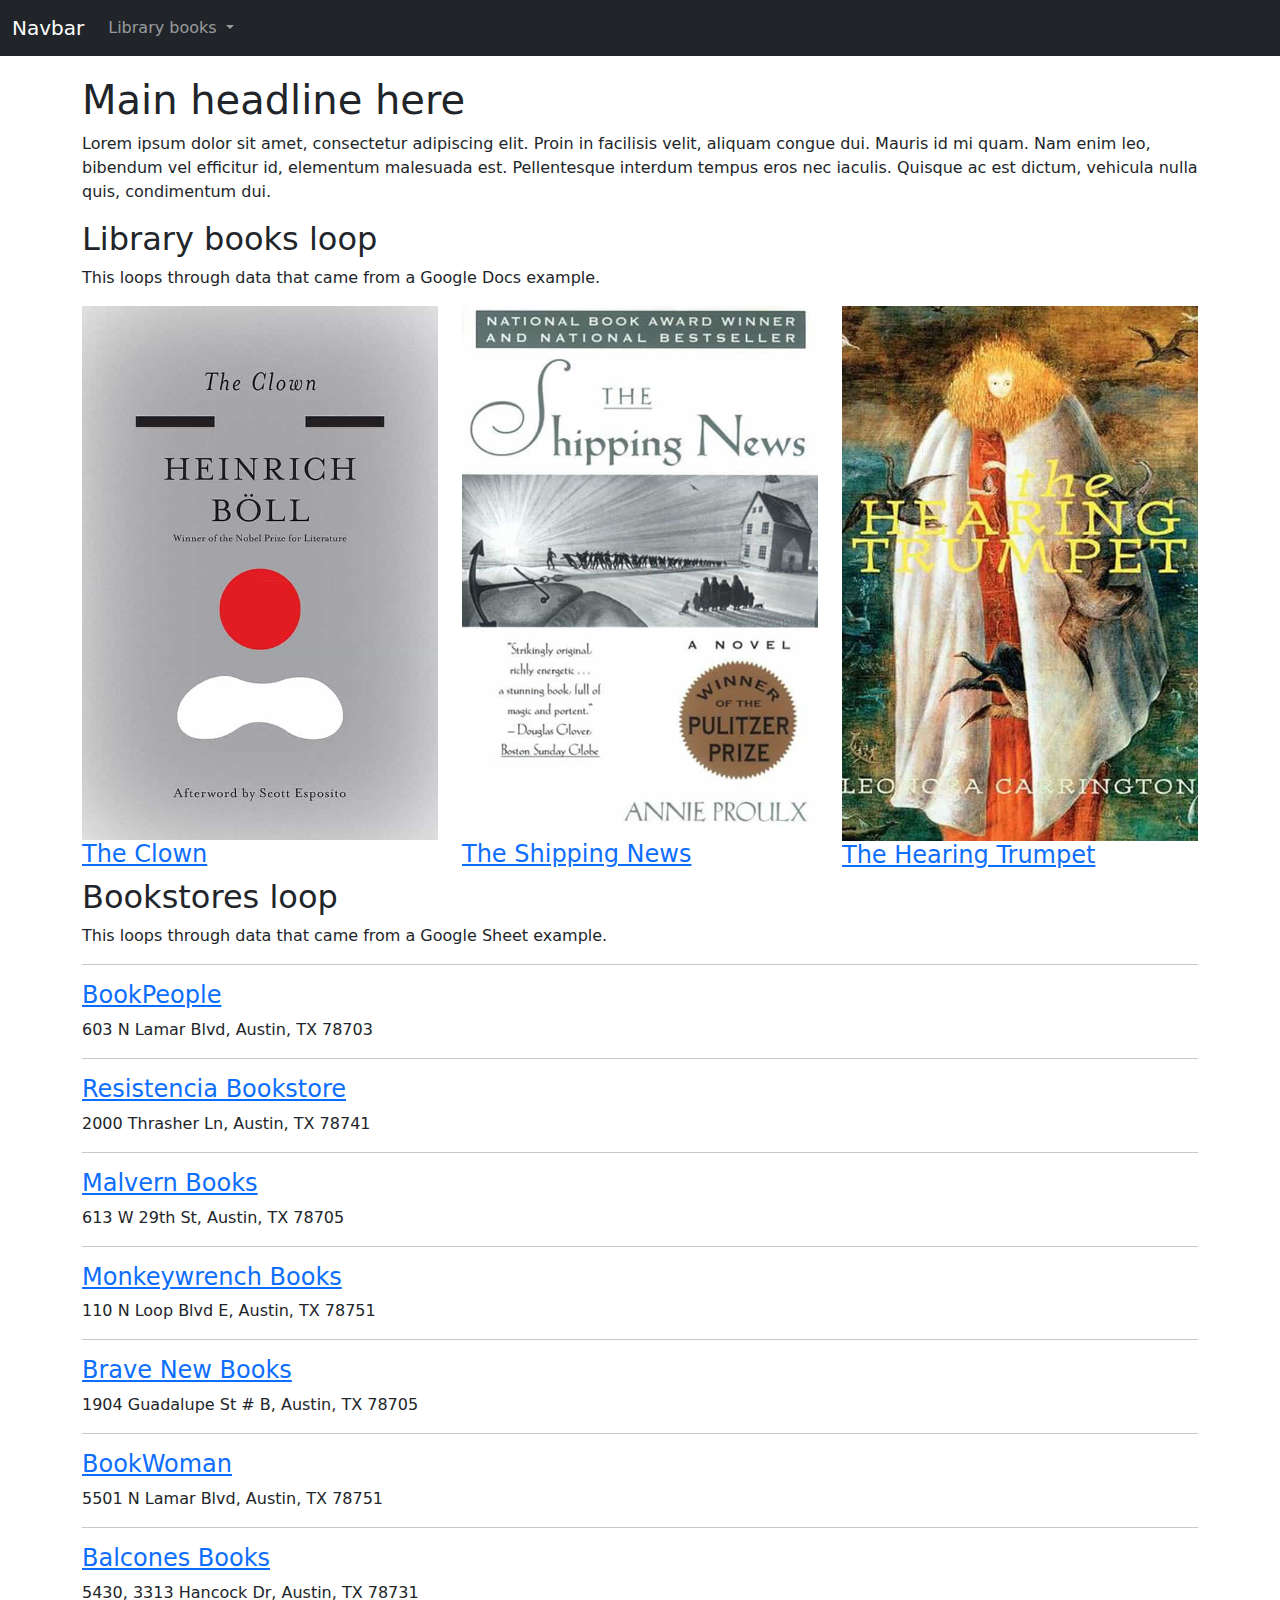
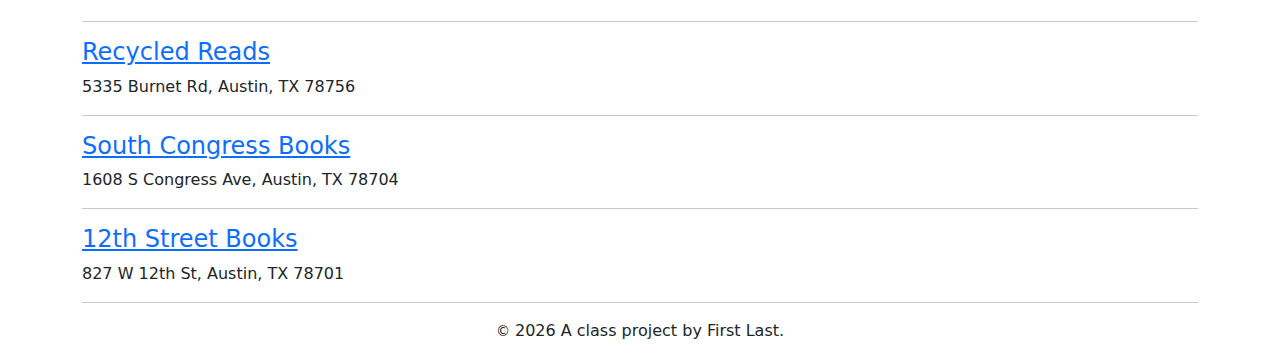
==== docs/index.html @ 12be340e "Initial commit" ====
<!DOCTYPE html>
<html lang="en">
  <!-- A Intro to Coding for Journalists class project -->
  <head>
    <title>Index page title</title>
    <meta
      name="description"
      content="The index search description for this page goes here."
    />
    <meta charset="utf-8" />
    <meta http-equiv="X-UA-Compatible" content="IE=edge" />
    <meta
      name="viewport"
      content="width=device-width, initial-scale=1, maximum-scale=1"
    />
    <link rel="stylesheet" href="css/main.css" />
  </head>
  <body>
    <nav class="navbar navbar-expand-lg bg-dark" data-bs-theme="dark">
      <div class="container-fluid">
        <a class="navbar-brand" href="index.html">Navbar</a>
        <button
          class="navbar-toggler"
          type="button"
          data-bs-toggle="collapse"
          data-bs-target="#navbarNavDropdown"
          aria-controls="navbarNavDropdown"
          aria-expanded="false"
          aria-label="Toggle navigation"
        >
          <span class="navbar-toggler-icon"></span>
        </button>
        <div class="collapse navbar-collapse" id="navbarNavDropdown">
          <ul class="navbar-nav">
            <li class="nav-item dropdown">
              <a
                class="nav-link dropdown-toggle"
                href="#"
                id="navbarDropdownMenuLink"
                role="button"
                data-bs-toggle="dropdown"
                aria-expanded="false"
              >
                Library books
              </a>
              <ul
                class="dropdown-menu"
                aria-labelledby="navbarDropdownMenuLink"
              >
                <li>
                  <a class="dropdown-item" href="books/the-clown.html"
                    >The Clown</a
                  >
                </li>

                <li>
                  <a class="dropdown-item" href="books/the-shipping-news.html"
                    >The Shipping News</a
                  >
                </li>

                <li>
                  <a class="dropdown-item" href="books/the-hearing-trumpet.html"
                    >The Hearing Trumpet</a
                  >
                </li>
              </ul>
            </li>
          </ul>
        </div>
      </div>
    </nav>

    <div class="container">
      <h1>Main headline here</h1>
      <p>
        Lorem ipsum dolor sit amet, consectetur adipiscing elit. Proin in
        facilisis velit, aliquam congue dui. Mauris id mi quam. Nam enim leo,
        bibendum vel efficitur id, elementum malesuada est. Pellentesque
        interdum tempus eros nec iaculis. Quisque ac est dictum, vehicula nulla
        quis, condimentum dui.
      </p>
      <h2>Library books loop</h2>
      <p>This loops through data that came from a Google Docs example.</p>
      <div class="row">
        <div class="col">
          <img src="img/the-clown.jpg" alt="" class="img-fluid" />
          <h3><a href="books/the-clown.html">The Clown</a></h3>
        </div>

        <div class="col">
          <img src="img/the-shipping-news.jpg" alt="" class="img-fluid" />
          <h3><a href="books/the-shipping-news.html">The Shipping News</a></h3>
        </div>

        <div class="col">
          <img src="img/the-hearing-trumpet.jpg" alt="" class="img-fluid" />
          <h3>
            <a href="books/the-hearing-trumpet.html">The Hearing Trumpet</a>
          </h3>
        </div>
      </div>
      <h2>Bookstores loop</h2>
      <p>This loops through data that came from a Google Sheet example.</p>
      <hr />

      <h3>
        <a href="https://www.bookpeople.com/" target="_blank">BookPeople</a>
      </h3>
      <p>603 N Lamar Blvd, Austin, TX 78703</p>
      <hr />

      <h3>
        <a href="https://www.resistenciabooks.com/" target="_blank"
          >Resistencia Bookstore</a
        >
      </h3>
      <p>2000 Thrasher Ln, Austin, TX 78741</p>
      <hr />

      <h3>
        <a href="http://malvernbooks.com/" target="_blank">Malvern Books</a>
      </h3>
      <p>613 W 29th St, Austin, TX 78705</p>
      <hr />

      <h3>
        <a href="https://www.monkeywrenchbooks.org/" target="_blank"
          >Monkeywrench Books</a
        >
      </h3>
      <p>110 N Loop Blvd E, Austin, TX 78751</p>
      <hr />

      <h3>
        <a href="https://www.facebook.com/bravenewbookstore/" target="_blank"
          >Brave New Books</a
        >
      </h3>
      <p>1904 Guadalupe St # B, Austin, TX 78705</p>
      <hr />

      <h3>
        <a href="https://www.ebookwoman.com/" target="_blank">BookWoman</a>
      </h3>
      <p>5501 N Lamar Blvd, Austin, TX 78751</p>
      <hr />

      <h3>
        <a href="https://balconesbooks.com/" target="_blank">Balcones Books</a>
      </h3>
      <p>5430, 3313 Hancock Dr, Austin, TX 78731</p>
      <hr />

      <h3>
        <a href="http://library.austintexas.gov/recycled-reads" target="_blank"
          >Recycled Reads</a
        >
      </h3>
      <p>5335 Burnet Rd, Austin, TX 78756</p>
      <hr />

      <h3>
        <a href="https://southcongressbooks.com/" target="_blank"
          >South Congress Books</a
        >
      </h3>
      <p>1608 S Congress Ave, Austin, TX 78704</p>
      <hr />

      <h3>
        <a href="https://www.12thstreetbooks.com/" target="_blank"
          >12th Street Books</a
        >
      </h3>
      <p>827 W 12th St, Austin, TX 78701</p>
      <hr />
    </div>

    <footer>
      <p id="legal" class="center-block text-center">
        <small>&copy;</small> <span class="copyright-year"></span>
        A class project by First Last.
      </p>
    </footer>

    <script src="js/jquery.js"></script>
    <script src="js/bootstrap.bundle.min.js"></script>
    <script src="js/scripts.js"></script>
  </body>
</html>
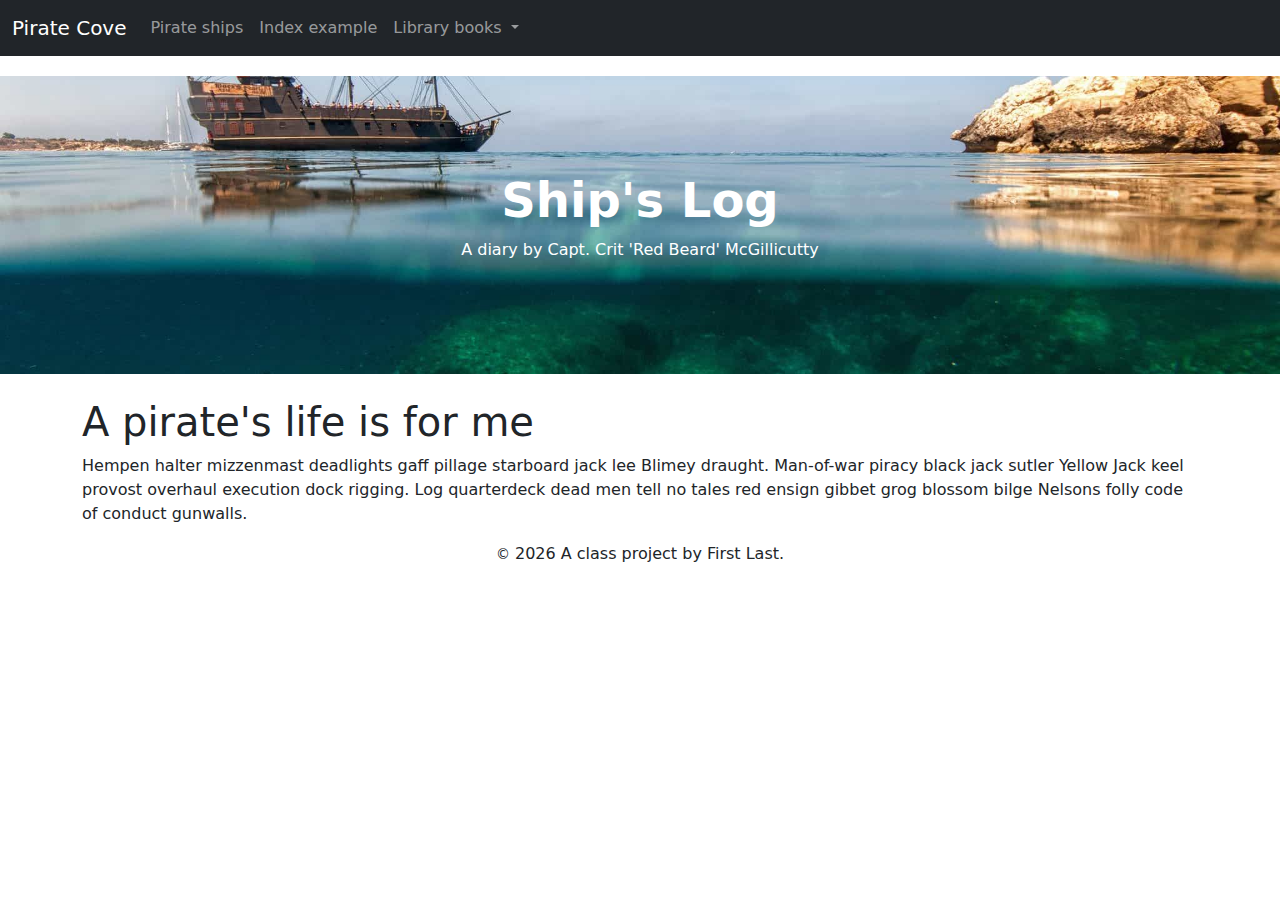
==== commit d4aea329: "saving after templates" ====
--- a/docs/index.html
+++ b/docs/index.html
@@ -1,191 +1,79 @@
-<!DOCTYPE html>
+<!doctype html>
 <html lang="en">
   <!-- A Intro to Coding for Journalists class project -->
   <head>
-    <title>Index page title</title>
-    <meta
-      name="description"
-      content="The index search description for this page goes here."
-    />
-    <meta charset="utf-8" />
-    <meta http-equiv="X-UA-Compatible" content="IE=edge" />
-    <meta
-      name="viewport"
-      content="width=device-width, initial-scale=1, maximum-scale=1"
-    />
-    <link rel="stylesheet" href="css/main.css" />
+    <title>Pirate Cove | Capt. McGillicutty's Ship's Log</title>
+    <meta name="description" content="Default description">
+    <meta charset="utf-8">
+    <meta http-equiv="X-UA-Compatible" content="IE=edge"/>
+    <meta name="viewport" content="width=device-width, initial-scale=1, maximum-scale=1">
+    <link rel="stylesheet" href="css/main.css">
   </head>
   <body>
     <nav class="navbar navbar-expand-lg bg-dark" data-bs-theme="dark">
-      <div class="container-fluid">
-        <a class="navbar-brand" href="index.html">Navbar</a>
-        <button
-          class="navbar-toggler"
-          type="button"
-          data-bs-toggle="collapse"
-          data-bs-target="#navbarNavDropdown"
-          aria-controls="navbarNavDropdown"
-          aria-expanded="false"
-          aria-label="Toggle navigation"
-        >
-          <span class="navbar-toggler-icon"></span>
-        </button>
-        <div class="collapse navbar-collapse" id="navbarNavDropdown">
-          <ul class="navbar-nav">
-            <li class="nav-item dropdown">
-              <a
-                class="nav-link dropdown-toggle"
-                href="#"
-                id="navbarDropdownMenuLink"
-                role="button"
-                data-bs-toggle="dropdown"
-                aria-expanded="false"
-              >
-                Library books
-              </a>
-              <ul
-                class="dropdown-menu"
-                aria-labelledby="navbarDropdownMenuLink"
-              >
-                <li>
-                  <a class="dropdown-item" href="books/the-clown.html"
-                    >The Clown</a
-                  >
-                </li>
+  <div class="container-fluid">
+    <a class="navbar-brand" href="index.html">Pirate Cove</a>
+    <button class="navbar-toggler" type="button" data-bs-toggle="collapse" data-bs-target="#navbarNavDropdown" aria-controls="navbarNavDropdown" aria-expanded="false" aria-label="Toggle navigation">
+      <span class="navbar-toggler-icon"></span>
+    </button>
+    <div class="collapse navbar-collapse" id="navbarNavDropdown">
+      <ul class="navbar-nav">
+              <li class="nav-item">
+         <a class="nav-link" href="pirate-ships.html">Pirate ships</a>
+      </li>
+      <li class="nav-item">
+         <a class="nav-link" href="index-example.html">Index example</a>
+      </li>
+        <li class="nav-item dropdown">
+          <a class="nav-link dropdown-toggle" href="#" id="navbarDropdownMenuLink" role="button" data-bs-toggle="dropdown" aria-expanded="false">
+            Library books
+          </a>
+          <ul class="dropdown-menu" aria-labelledby="navbarDropdownMenuLink">
+            
+            <li><a class="dropdown-item" href="books/the-clown.html">The Clown</a></li>
+            
+            <li><a class="dropdown-item" href="books/the-shipping-news.html">The Shipping News</a></li>
+            
+            <li><a class="dropdown-item" href="books/the-hearing-trumpet.html">The Hearing Trumpet</a></li>
+            
+          </ul>
+        </li>
+      </ul>
+    </div>
+  </div>
+</nav>
+    <div id="jumbo" class="p-5 mb-4 bg-light">
+  <div class="container-fluid py-5 text-center">
+    <h1 class="display-5 fw-bold">Ship's Log</h1>
+    <p>A diary by Capt. Crit 'Red Beard' McGillicutty</p>
+  </div>
+</div>
 
-                <li>
-                  <a class="dropdown-item" href="books/the-shipping-news.html"
-                    >The Shipping News</a
-                  >
-                </li>
 
-                <li>
-                  <a class="dropdown-item" href="books/the-hearing-trumpet.html"
-                    >The Hearing Trumpet</a
-                  >
-                </li>
-              </ul>
-            </li>
-          </ul>
-        </div>
-      </div>
-    </nav>
+    
 
-    <div class="container">
-      <h1>Main headline here</h1>
-      <p>
-        Lorem ipsum dolor sit amet, consectetur adipiscing elit. Proin in
-        facilisis velit, aliquam congue dui. Mauris id mi quam. Nam enim leo,
-        bibendum vel efficitur id, elementum malesuada est. Pellentesque
-        interdum tempus eros nec iaculis. Quisque ac est dictum, vehicula nulla
-        quis, condimentum dui.
+    
+<div class="container">
+  <div class="row">
+    <div class="col">
+      <h1>A pirate's life is for me</h1>
+      <p>Hempen halter mizzenmast deadlights gaff pillage starboard jack lee Blimey draught. Man-of-war piracy black jack sutler Yellow Jack keel provost overhaul execution dock rigging. Log quarterdeck dead men tell no tales red ensign gibbet grog blossom bilge Nelsons folly code of conduct gunwalls.
       </p>
-      <h2>Library books loop</h2>
-      <p>This loops through data that came from a Google Docs example.</p>
-      <div class="row">
-        <div class="col">
-          <img src="img/the-clown.jpg" alt="" class="img-fluid" />
-          <h3><a href="books/the-clown.html">The Clown</a></h3>
-        </div>
+    </div>
+  </div>
+</div>
 
-        <div class="col">
-          <img src="img/the-shipping-news.jpg" alt="" class="img-fluid" />
-          <h3><a href="books/the-shipping-news.html">The Shipping News</a></h3>
-        </div>
-
-        <div class="col">
-          <img src="img/the-hearing-trumpet.jpg" alt="" class="img-fluid" />
-          <h3>
-            <a href="books/the-hearing-trumpet.html">The Hearing Trumpet</a>
-          </h3>
-        </div>
-      </div>
-      <h2>Bookstores loop</h2>
-      <p>This loops through data that came from a Google Sheet example.</p>
-      <hr />
-
-      <h3>
-        <a href="https://www.bookpeople.com/" target="_blank">BookPeople</a>
-      </h3>
-      <p>603 N Lamar Blvd, Austin, TX 78703</p>
-      <hr />
-
-      <h3>
-        <a href="https://www.resistenciabooks.com/" target="_blank"
-          >Resistencia Bookstore</a
-        >
-      </h3>
-      <p>2000 Thrasher Ln, Austin, TX 78741</p>
-      <hr />
-
-      <h3>
-        <a href="http://malvernbooks.com/" target="_blank">Malvern Books</a>
-      </h3>
-      <p>613 W 29th St, Austin, TX 78705</p>
-      <hr />
-
-      <h3>
-        <a href="https://www.monkeywrenchbooks.org/" target="_blank"
-          >Monkeywrench Books</a
-        >
-      </h3>
-      <p>110 N Loop Blvd E, Austin, TX 78751</p>
-      <hr />
-
-      <h3>
-        <a href="https://www.facebook.com/bravenewbookstore/" target="_blank"
-          >Brave New Books</a
-        >
-      </h3>
-      <p>1904 Guadalupe St # B, Austin, TX 78705</p>
-      <hr />
-
-      <h3>
-        <a href="https://www.ebookwoman.com/" target="_blank">BookWoman</a>
-      </h3>
-      <p>5501 N Lamar Blvd, Austin, TX 78751</p>
-      <hr />
-
-      <h3>
-        <a href="https://balconesbooks.com/" target="_blank">Balcones Books</a>
-      </h3>
-      <p>5430, 3313 Hancock Dr, Austin, TX 78731</p>
-      <hr />
-
-      <h3>
-        <a href="http://library.austintexas.gov/recycled-reads" target="_blank"
-          >Recycled Reads</a
-        >
-      </h3>
-      <p>5335 Burnet Rd, Austin, TX 78756</p>
-      <hr />
-
-      <h3>
-        <a href="https://southcongressbooks.com/" target="_blank"
-          >South Congress Books</a
-        >
-      </h3>
-      <p>1608 S Congress Ave, Austin, TX 78704</p>
-      <hr />
-
-      <h3>
-        <a href="https://www.12thstreetbooks.com/" target="_blank"
-          >12th Street Books</a
-        >
-      </h3>
-      <p>827 W 12th St, Austin, TX 78701</p>
-      <hr />
-    </div>
 
     <footer>
-      <p id="legal" class="center-block text-center">
-        <small>&copy;</small> <span class="copyright-year"></span>
-        A class project by First Last.
-      </p>
-    </footer>
+<p id="legal" class="center-block text-center">
+  <small>&copy;</small> <span class="copyright-year"></span>
+  A class project by First Last.
+</p>
+</footer>
+
 
     <script src="js/jquery.js"></script>
     <script src="js/bootstrap.bundle.min.js"></script>
     <script src="js/scripts.js"></script>
   </body>
-</html>
+</html>--- a/docs/css/main.css
+++ b/docs/css/main.css
@@ -3,5 +3,5 @@
  * Bootstrap  v5.3.1 (https://getbootstrap.com/)
  * Copyright 2011-2023 The Bootstrap Authors
  * Licensed under MIT (https://github.com/twbs/bootstrap/blob/main/LICENSE)
- */:root,[data-bs-theme=light]{--bs-blue:#0d6efd;--bs-indigo:#6610f2;--bs-purple:#6f42c1;--bs-pink:#d63384;--bs-red:#dc3545;--bs-orange:#fd7e14;--bs-yellow:#ffc107;--bs-green:#198754;--bs-teal:#20c997;--bs-cyan:#0dcaf0;--bs-black:#000;--bs-white:#fff;--bs-gray:#6c757d;--bs-gray-dark:#343a40;--bs-gray-100:#f8f9fa;--bs-gray-200:#e9ecef;--bs-gray-300:#dee2e6;--bs-gray-400:#ced4da;--bs-gray-500:#adb5bd;--bs-gray-600:#6c757d;--bs-gray-700:#495057;--bs-gray-800:#343a40;--bs-gray-900:#212529;--bs-primary:#0d6efd;--bs-secondary:#6c757d;--bs-success:#198754;--bs-info:#0dcaf0;--bs-warning:#ffc107;--bs-danger:#dc3545;--bs-light:#f8f9fa;--bs-dark:#212529;--bs-primary-rgb:13,110,253;--bs-secondary-rgb:108,117,125;--bs-success-rgb:25,135,84;--bs-info-rgb:13,202,240;--bs-warning-rgb:255,193,7;--bs-danger-rgb:220,53,69;--bs-light-rgb:248,249,250;--bs-dark-rgb:33,37,41;--bs-primary-text-emphasis:#052c65;--bs-secondary-text-emphasis:#2b2f32;--bs-success-text-emphasis:#0a3622;--bs-info-text-emphasis:#055160;--bs-warning-text-emphasis:#664d03;--bs-danger-text-emphasis:#58151c;--bs-light-text-emphasis:#495057;--bs-dark-text-emphasis:#495057;--bs-primary-bg-subtle:#cfe2ff;--bs-secondary-bg-subtle:#e2e3e5;--bs-success-bg-subtle:#d1e7dd;--bs-info-bg-subtle:#cff4fc;--bs-warning-bg-subtle:#fff3cd;--bs-danger-bg-subtle:#f8d7da;--bs-light-bg-subtle:#fcfcfd;--bs-dark-bg-subtle:#ced4da;--bs-primary-border-subtle:#9ec5fe;--bs-secondary-border-subtle:#c4c8cb;--bs-success-border-subtle:#a3cfbb;--bs-info-border-subtle:#9eeaf9;--bs-warning-border-subtle:#ffe69c;--bs-danger-border-subtle:#f1aeb5;--bs-light-border-subtle:#e9ecef;--bs-dark-border-subtle:#adb5bd;--bs-white-rgb:255,255,255;--bs-black-rgb:0,0,0;--bs-font-sans-serif:system-ui,-apple-system,"Segoe UI",Roboto,"Helvetica Neue","Noto Sans","Liberation Sans",Arial,sans-serif,"Apple Color Emoji","Segoe UI Emoji","Segoe UI Symbol","Noto Color Emoji";--bs-font-monospace:SFMono-Regular,Menlo,Monaco,Consolas,"Liberation Mono","Courier New",monospace;--bs-gradient:linear-gradient(180deg,hsla(0,0%,100%,.15),hsla(0,0%,100%,0));--bs-body-font-family:var(--bs-font-sans-serif);--bs-body-font-size:1rem;--bs-body-font-weight:400;--bs-body-line-height:1.5;--bs-body-color:#212529;--bs-body-color-rgb:33,37,41;--bs-body-bg:#fff;--bs-body-bg-rgb:255,255,255;--bs-emphasis-color:#000;--bs-emphasis-color-rgb:0,0,0;--bs-secondary-color:rgba(33,37,41,.75);--bs-secondary-color-rgb:33,37,41;--bs-secondary-bg:#e9ecef;--bs-secondary-bg-rgb:233,236,239;--bs-tertiary-color:rgba(33,37,41,.5);--bs-tertiary-color-rgb:33,37,41;--bs-tertiary-bg:#f8f9fa;--bs-tertiary-bg-rgb:248,249,250;--bs-heading-color:inherit;--bs-link-color:#0d6efd;--bs-link-color-rgb:13,110,253;--bs-link-decoration:underline;--bs-link-hover-color:#0a58ca;--bs-link-hover-color-rgb:10,88,202;--bs-code-color:#d63384;--bs-highlight-bg:#fff3cd;--bs-border-width:1px;--bs-border-style:solid;--bs-border-color:#dee2e6;--bs-border-color-translucent:rgba(0,0,0,.175);--bs-border-radius:0.375rem;--bs-border-radius-sm:0.25rem;--bs-border-radius-lg:0.5rem;--bs-border-radius-xl:1rem;--bs-border-radius-xxl:2rem;--bs-border-radius-2xl:var(--bs-border-radius-xxl);--bs-border-radius-pill:50rem;--bs-box-shadow:0 0.5rem 1rem rgba(0,0,0,.15);--bs-box-shadow-sm:0 0.125rem 0.25rem rgba(0,0,0,.075);--bs-box-shadow-lg:0 1rem 3rem rgba(0,0,0,.175);--bs-box-shadow-inset:inset 0 1px 2px rgba(0,0,0,.075);--bs-focus-ring-width:0.25rem;--bs-focus-ring-opacity:0.25;--bs-focus-ring-color:rgba(13,110,253,.25);--bs-form-valid-color:#198754;--bs-form-valid-border-color:#198754;--bs-form-invalid-color:#dc3545;--bs-form-invalid-border-color:#dc3545}[data-bs-theme=dark]{--bs-body-color:#dee2e6;--bs-body-color-rgb:222,226,230;--bs-body-bg:#212529;--bs-body-bg-rgb:33,37,41;--bs-emphasis-color:#fff;--bs-emphasis-color-rgb:255,255,255;--bs-secondary-color:rgba(222,226,230,.75);--bs-secondary-color-rgb:222,226,230;--bs-secondary-bg:#343a40;--bs-secondary-bg-rgb:52,58,64;--bs-tertiary-color:rgba(222,226,230,.5);--bs-tertiary-color-rgb:222,226,230;--bs-tertiary-bg:#2b3035;--bs-tertiary-bg-rgb:43,48,53;--bs-primary-text-emphasis:#6ea8fe;--bs-secondary-text-emphasis:#a7acb1;--bs-success-text-emphasis:#75b798;--bs-info-text-emphasis:#6edff6;--bs-warning-text-emphasis:#ffda6a;--bs-danger-text-emphasis:#ea868f;--bs-light-text-emphasis:#f8f9fa;--bs-dark-text-emphasis:#dee2e6;--bs-primary-bg-subtle:#031633;--bs-secondary-bg-subtle:#161719;--bs-success-bg-subtle:#051b11;--bs-info-bg-subtle:#032830;--bs-warning-bg-subtle:#332701;--bs-danger-bg-subtle:#2c0b0e;--bs-light-bg-subtle:#343a40;--bs-dark-bg-subtle:#1a1d20;--bs-primary-border-subtle:#084298;--bs-secondary-border-subtle:#41464b;--bs-success-border-subtle:#0f5132;--bs-info-border-subtle:#087990;--bs-warning-border-subtle:#997404;--bs-danger-border-subtle:#842029;--bs-light-border-subtle:#495057;--bs-dark-border-subtle:#343a40;--bs-heading-color:inherit;--bs-link-color:#6ea8fe;--bs-link-hover-color:#8bb9fe;--bs-link-color-rgb:110,168,254;--bs-link-hover-color-rgb:139,185,254;--bs-code-color:#e685b5;--bs-border-color:#495057;--bs-border-color-translucent:hsla(0,0%,100%,.15);--bs-form-valid-color:#75b798;--bs-form-valid-border-color:#75b798;--bs-form-invalid-color:#ea868f;--bs-form-invalid-border-color:#ea868f;color-scheme:dark}*,:after,:before{box-sizing:border-box}@media (prefers-reduced-motion:no-preference){:root{scroll-behavior:smooth}}body{-webkit-text-size-adjust:100%;-webkit-tap-highlight-color:rgba(0,0,0,0);background-color:var(--bs-body-bg);color:var(--bs-body-color);font-family:var(--bs-body-font-family);font-size:var(--bs-body-font-size);font-weight:var(--bs-body-font-weight);line-height:var(--bs-body-line-height);margin:0;text-align:var(--bs-body-text-align)}hr{border:0;border-top:var(--bs-border-width) solid;color:inherit;margin:1rem 0;opacity:.25}.h1,.h2,.h3,.h4,.h5,.h6,h1,h2,h3,h4,h5,h6{color:var(--bs-heading-color);font-weight:500;line-height:1.2;margin-bottom:.5rem;margin-top:0}.h1,h1{font-size:calc(1.375rem + 1.5vw)}@media (min-width:1200px){.h1,h1{font-size:2.5rem}}.h2,h2{font-size:calc(1.325rem + .9vw)}@media (min-width:1200px){.h2,h2{font-size:2rem}}.h3,h3{font-size:calc(1.3rem + .6vw)}@media (min-width:1200px){.h3,h3{font-size:1.75rem}}.h4,h4{font-size:calc(1.275rem + .3vw)}@media (min-width:1200px){.h4,h4{font-size:1.5rem}}.h5,h5{font-size:1.25rem}.h6,h6{font-size:1rem}p{margin-bottom:1rem;margin-top:0}abbr[title]{cursor:help;-webkit-text-decoration:underline dotted;text-decoration:underline dotted;-webkit-text-decoration-skip-ink:none;text-decoration-skip-ink:none}address{font-style:normal;line-height:inherit;margin-bottom:1rem}ol,ul{padding-left:2rem}dl,ol,ul{margin-bottom:1rem;margin-top:0}ol ol,ol ul,ul ol,ul ul{margin-bottom:0}dt{font-weight:700}dd{margin-bottom:.5rem;margin-left:0}blockquote{margin:0 0 1rem}b,strong{font-weight:bolder}.small,small{font-size:.875em}.mark,mark{background-color:var(--bs-highlight-bg);padding:.1875em}sub,sup{font-size:.75em;line-height:0;position:relative;vertical-align:baseline}sub{bottom:-.25em}sup{top:-.5em}a{color:rgba(var(--bs-link-color-rgb),var(--bs-link-opacity,1));text-decoration:underline}a:hover{--bs-link-color-rgb:var(--bs-link-hover-color-rgb)}a:not([href]):not([class]),a:not([href]):not([class]):hover{color:inherit;text-decoration:none}code,kbd,pre,samp{font-family:var(--bs-font-monospace);font-size:1em}pre{display:block;font-size:.875em;margin-bottom:1rem;margin-top:0;overflow:auto}pre code{color:inherit;font-size:inherit;word-break:normal}code{word-wrap:break-word;color:var(--bs-code-color);font-size:.875em}a>code{color:inherit}kbd{background-color:var(--bs-body-color);border-radius:.25rem;color:var(--bs-body-bg);font-size:.875em;padding:.1875rem .375rem}kbd kbd{font-size:1em;padding:0}figure{margin:0 0 1rem}img,svg{vertical-align:middle}table{border-collapse:collapse;caption-side:bottom}caption{color:var(--bs-secondary-color);padding-bottom:.5rem;padding-top:.5rem;text-align:left}th{text-align:inherit;text-align:-webkit-match-parent}tbody,td,tfoot,th,thead,tr{border:0 solid;border-color:inherit}label{display:inline-block}button{border-radius:0}button:focus:not(:focus-visible){outline:0}button,input,optgroup,select,textarea{font-family:inherit;font-size:inherit;line-height:inherit;margin:0}button,select{text-transform:none}[role=button]{cursor:pointer}select{word-wrap:normal}select:disabled{opacity:1}[list]:not([type=date]):not([type=datetime-local]):not([type=month]):not([type=week]):not([type=time])::-webkit-calendar-picker-indicator{display:none!important}[type=button],[type=reset],[type=submit],button{-webkit-appearance:button}[type=button]:not(:disabled),[type=reset]:not(:disabled),[type=submit]:not(:disabled),button:not(:disabled){cursor:pointer}::-moz-focus-inner{border-style:none;padding:0}textarea{resize:vertical}fieldset{border:0;margin:0;min-width:0;padding:0}legend{float:left;font-size:calc(1.275rem + .3vw);line-height:inherit;margin-bottom:.5rem;padding:0;width:100%}@media (min-width:1200px){legend{font-size:1.5rem}}legend+*{clear:left}::-webkit-datetime-edit-day-field,::-webkit-datetime-edit-fields-wrapper,::-webkit-datetime-edit-hour-field,::-webkit-datetime-edit-minute,::-webkit-datetime-edit-month-field,::-webkit-datetime-edit-text,::-webkit-datetime-edit-year-field{padding:0}::-webkit-inner-spin-button{height:auto}[type=search]{-webkit-appearance:textfield;outline-offset:-2px}::-webkit-search-decoration{-webkit-appearance:none}::-webkit-color-swatch-wrapper{padding:0}::-webkit-file-upload-button{-webkit-appearance:button;font:inherit}::file-selector-button{-webkit-appearance:button;font:inherit}output{display:inline-block}iframe{border:0}summary{cursor:pointer;display:list-item}progress{vertical-align:baseline}[hidden]{display:none!important}.lead{font-size:1.25rem;font-weight:300}.display-1{font-size:calc(1.625rem + 4.5vw);font-weight:300;line-height:1.2}@media (min-width:1200px){.display-1{font-size:5rem}}.display-2{font-size:calc(1.575rem + 3.9vw);font-weight:300;line-height:1.2}@media (min-width:1200px){.display-2{font-size:4.5rem}}.display-3{font-size:calc(1.525rem + 3.3vw);font-weight:300;line-height:1.2}@media (min-width:1200px){.display-3{font-size:4rem}}.display-4{font-size:calc(1.475rem + 2.7vw);font-weight:300;line-height:1.2}@media (min-width:1200px){.display-4{font-size:3.5rem}}.display-5{font-size:calc(1.425rem + 2.1vw);font-weight:300;line-height:1.2}@media (min-width:1200px){.display-5{font-size:3rem}}.display-6{font-size:calc(1.375rem + 1.5vw);font-weight:300;line-height:1.2}@media (min-width:1200px){.display-6{font-size:2.5rem}}.list-inline,.list-unstyled{list-style:none;padding-left:0}.list-inline-item{display:inline-block}.list-inline-item:not(:last-child){margin-right:.5rem}.initialism{font-size:.875em;text-transform:uppercase}.blockquote{font-size:1.25rem;margin-bottom:1rem}.blockquote>:last-child{margin-bottom:0}.blockquote-footer{color:#6c757d;font-size:.875em;margin-bottom:1rem;margin-top:-1rem}.blockquote-footer:before{content:"— "}.img-fluid,.img-thumbnail{height:auto;max-width:100%}.img-thumbnail{background-color:var(--bs-body-bg);border:var(--bs-border-width) solid var(--bs-border-color);border-radius:var(--bs-border-radius);padding:.25rem}.figure{display:inline-block}.figure-img{line-height:1;margin-bottom:.5rem}.figure-caption{color:var(--bs-secondary-color);font-size:.875em}.container,.container-fluid,.container-lg,.container-md,.container-sm,.container-xl,.container-xxl{--bs-gutter-x:1.5rem;--bs-gutter-y:0;margin-left:auto;margin-right:auto;padding-left:calc(var(--bs-gutter-x)*.5);padding-right:calc(var(--bs-gutter-x)*.5);width:100%}@media (min-width:576px){.container,.container-sm{max-width:540px}}@media (min-width:768px){.container,.container-md,.container-sm{max-width:720px}}@media (min-width:992px){.container,.container-lg,.container-md,.container-sm{max-width:960px}}@media (min-width:1200px){.container,.container-lg,.container-md,.container-sm,.container-xl{max-width:1140px}}@media (min-width:1400px){.container,.container-lg,.container-md,.container-sm,.container-xl,.container-xxl{max-width:1320px}}:root{--bs-breakpoint-xs:0;--bs-breakpoint-sm:576px;--bs-breakpoint-md:768px;--bs-breakpoint-lg:992px;--bs-breakpoint-xl:1200px;--bs-breakpoint-xxl:1400px}.row{--bs-gutter-x:1.5rem;--bs-gutter-y:0;display:-webkit-flex;display:-ms-flexbox;display:flex;-webkit-flex-wrap:wrap;-ms-flex-wrap:wrap;flex-wrap:wrap;margin-left:calc(var(--bs-gutter-x)*-.5);margin-right:calc(var(--bs-gutter-x)*-.5);margin-top:calc(var(--bs-gutter-y)*-1)}.row>*{-ms-flex-negative:0;-webkit-flex-shrink:0;flex-shrink:0;margin-top:var(--bs-gutter-y);max-width:100%;padding-left:calc(var(--bs-gutter-x)*.5);padding-right:calc(var(--bs-gutter-x)*.5);width:100%}.col{-webkit-flex:1 0 0%;-ms-flex:1 0 0%;flex:1 0 0%}.row-cols-auto>*{width:auto}.row-cols-1>*,.row-cols-auto>*{-webkit-flex:0 0 auto;-ms-flex:0 0 auto;flex:0 0 auto}.row-cols-1>*{width:100%}.row-cols-2>*{width:50%}.row-cols-2>*,.row-cols-3>*{-webkit-flex:0 0 auto;-ms-flex:0 0 auto;flex:0 0 auto}.row-cols-3>*{width:33.3333333333%}.row-cols-4>*{width:25%}.row-cols-4>*,.row-cols-5>*{-webkit-flex:0 0 auto;-ms-flex:0 0 auto;flex:0 0 auto}.row-cols-5>*{width:20%}.row-cols-6>*{width:16.6666666667%}.col-auto,.row-cols-6>*{-webkit-flex:0 0 auto;-ms-flex:0 0 auto;flex:0 0 auto}.col-auto{width:auto}.col-1{width:8.33333333%}.col-1,.col-2{-webkit-flex:0 0 auto;-ms-flex:0 0 auto;flex:0 0 auto}.col-2{width:16.66666667%}.col-3{width:25%}.col-3,.col-4{-webkit-flex:0 0 auto;-ms-flex:0 0 auto;flex:0 0 auto}.col-4{width:33.33333333%}.col-5{width:41.66666667%}.col-5,.col-6{-webkit-flex:0 0 auto;-ms-flex:0 0 auto;flex:0 0 auto}.col-6{width:50%}.col-7{width:58.33333333%}.col-7,.col-8{-webkit-flex:0 0 auto;-ms-flex:0 0 auto;flex:0 0 auto}.col-8{width:66.66666667%}.col-9{width:75%}.col-10,.col-9{-webkit-flex:0 0 auto;-ms-flex:0 0 auto;flex:0 0 auto}.col-10{width:83.33333333%}.col-11{width:91.66666667%}.col-11,.col-12{-webkit-flex:0 0 auto;-ms-flex:0 0 auto;flex:0 0 auto}.col-12{width:100%}.offset-1{margin-left:8.33333333%}.offset-2{margin-left:16.66666667%}.offset-3{margin-left:25%}.offset-4{margin-left:33.33333333%}.offset-5{margin-left:41.66666667%}.offset-6{margin-left:50%}.offset-7{margin-left:58.33333333%}.offset-8{margin-left:66.66666667%}.offset-9{margin-left:75%}.offset-10{margin-left:83.33333333%}.offset-11{margin-left:91.66666667%}.g-0,.gx-0{--bs-gutter-x:0}.g-0,.gy-0{--bs-gutter-y:0}.g-1,.gx-1{--bs-gutter-x:0.25rem}.g-1,.gy-1{--bs-gutter-y:0.25rem}.g-2,.gx-2{--bs-gutter-x:0.5rem}.g-2,.gy-2{--bs-gutter-y:0.5rem}.g-3,.gx-3{--bs-gutter-x:1rem}.g-3,.gy-3{--bs-gutter-y:1rem}.g-4,.gx-4{--bs-gutter-x:1.5rem}.g-4,.gy-4{--bs-gutter-y:1.5rem}.g-5,.gx-5{--bs-gutter-x:3rem}.g-5,.gy-5{--bs-gutter-y:3rem}@media (min-width:576px){.col-sm{-webkit-flex:1 0 0%;-ms-flex:1 0 0%;flex:1 0 0%}.row-cols-sm-auto>*{width:auto}.row-cols-sm-1>*,.row-cols-sm-auto>*{-webkit-flex:0 0 auto;-ms-flex:0 0 auto;flex:0 0 auto}.row-cols-sm-1>*{width:100%}.row-cols-sm-2>*{width:50%}.row-cols-sm-2>*,.row-cols-sm-3>*{-webkit-flex:0 0 auto;-ms-flex:0 0 auto;flex:0 0 auto}.row-cols-sm-3>*{width:33.3333333333%}.row-cols-sm-4>*{width:25%}.row-cols-sm-4>*,.row-cols-sm-5>*{-webkit-flex:0 0 auto;-ms-flex:0 0 auto;flex:0 0 auto}.row-cols-sm-5>*{width:20%}.row-cols-sm-6>*{width:16.6666666667%}.col-sm-auto,.row-cols-sm-6>*{-webkit-flex:0 0 auto;-ms-flex:0 0 auto;flex:0 0 auto}.col-sm-auto{width:auto}.col-sm-1{width:8.33333333%}.col-sm-1,.col-sm-2{-webkit-flex:0 0 auto;-ms-flex:0 0 auto;flex:0 0 auto}.col-sm-2{width:16.66666667%}.col-sm-3{width:25%}.col-sm-3,.col-sm-4{-webkit-flex:0 0 auto;-ms-flex:0 0 auto;flex:0 0 auto}.col-sm-4{width:33.33333333%}.col-sm-5{width:41.66666667%}.col-sm-5,.col-sm-6{-webkit-flex:0 0 auto;-ms-flex:0 0 auto;flex:0 0 auto}.col-sm-6{width:50%}.col-sm-7{width:58.33333333%}.col-sm-7,.col-sm-8{-webkit-flex:0 0 auto;-ms-flex:0 0 auto;flex:0 0 auto}.col-sm-8{width:66.66666667%}.col-sm-9{width:75%}.col-sm-10,.col-sm-9{-webkit-flex:0 0 auto;-ms-flex:0 0 auto;flex:0 0 auto}.col-sm-10{width:83.33333333%}.col-sm-11{width:91.66666667%}.col-sm-11,.col-sm-12{-webkit-flex:0 0 auto;-ms-flex:0 0 auto;flex:0 0 auto}.col-sm-12{width:100%}.offset-sm-0{margin-left:0}.offset-sm-1{margin-left:8.33333333%}.offset-sm-2{margin-left:16.66666667%}.offset-sm-3{margin-left:25%}.offset-sm-4{margin-left:33.33333333%}.offset-sm-5{margin-left:41.66666667%}.offset-sm-6{margin-left:50%}.offset-sm-7{margin-left:58.33333333%}.offset-sm-8{margin-left:66.66666667%}.offset-sm-9{margin-left:75%}.offset-sm-10{margin-left:83.33333333%}.offset-sm-11{margin-left:91.66666667%}.g-sm-0,.gx-sm-0{--bs-gutter-x:0}.g-sm-0,.gy-sm-0{--bs-gutter-y:0}.g-sm-1,.gx-sm-1{--bs-gutter-x:0.25rem}.g-sm-1,.gy-sm-1{--bs-gutter-y:0.25rem}.g-sm-2,.gx-sm-2{--bs-gutter-x:0.5rem}.g-sm-2,.gy-sm-2{--bs-gutter-y:0.5rem}.g-sm-3,.gx-sm-3{--bs-gutter-x:1rem}.g-sm-3,.gy-sm-3{--bs-gutter-y:1rem}.g-sm-4,.gx-sm-4{--bs-gutter-x:1.5rem}.g-sm-4,.gy-sm-4{--bs-gutter-y:1.5rem}.g-sm-5,.gx-sm-5{--bs-gutter-x:3rem}.g-sm-5,.gy-sm-5{--bs-gutter-y:3rem}}@media (min-width:768px){.col-md{-webkit-flex:1 0 0%;-ms-flex:1 0 0%;flex:1 0 0%}.row-cols-md-auto>*{width:auto}.row-cols-md-1>*,.row-cols-md-auto>*{-webkit-flex:0 0 auto;-ms-flex:0 0 auto;flex:0 0 auto}.row-cols-md-1>*{width:100%}.row-cols-md-2>*{width:50%}.row-cols-md-2>*,.row-cols-md-3>*{-webkit-flex:0 0 auto;-ms-flex:0 0 auto;flex:0 0 auto}.row-cols-md-3>*{width:33.3333333333%}.row-cols-md-4>*{width:25%}.row-cols-md-4>*,.row-cols-md-5>*{-webkit-flex:0 0 auto;-ms-flex:0 0 auto;flex:0 0 auto}.row-cols-md-5>*{width:20%}.row-cols-md-6>*{width:16.6666666667%}.col-md-auto,.row-cols-md-6>*{-webkit-flex:0 0 auto;-ms-flex:0 0 auto;flex:0 0 auto}.col-md-auto{width:auto}.col-md-1{width:8.33333333%}.col-md-1,.col-md-2{-webkit-flex:0 0 auto;-ms-flex:0 0 auto;flex:0 0 auto}.col-md-2{width:16.66666667%}.col-md-3{width:25%}.col-md-3,.col-md-4{-webkit-flex:0 0 auto;-ms-flex:0 0 auto;flex:0 0 auto}.col-md-4{width:33.33333333%}.col-md-5{width:41.66666667%}.col-md-5,.col-md-6{-webkit-flex:0 0 auto;-ms-flex:0 0 auto;flex:0 0 auto}.col-md-6{width:50%}.col-md-7{width:58.33333333%}.col-md-7,.col-md-8{-webkit-flex:0 0 auto;-ms-flex:0 0 auto;flex:0 0 auto}.col-md-8{width:66.66666667%}.col-md-9{width:75%}.col-md-10,.col-md-9{-webkit-flex:0 0 auto;-ms-flex:0 0 auto;flex:0 0 auto}.col-md-10{width:83.33333333%}.col-md-11{width:91.66666667%}.col-md-11,.col-md-12{-webkit-flex:0 0 auto;-ms-flex:0 0 auto;flex:0 0 auto}.col-md-12{width:100%}.offset-md-0{margin-left:0}.offset-md-1{margin-left:8.33333333%}.offset-md-2{margin-left:16.66666667%}.offset-md-3{margin-left:25%}.offset-md-4{margin-left:33.33333333%}.offset-md-5{margin-left:41.66666667%}.offset-md-6{margin-left:50%}.offset-md-7{margin-left:58.33333333%}.offset-md-8{margin-left:66.66666667%}.offset-md-9{margin-left:75%}.offset-md-10{margin-left:83.33333333%}.offset-md-11{margin-left:91.66666667%}.g-md-0,.gx-md-0{--bs-gutter-x:0}.g-md-0,.gy-md-0{--bs-gutter-y:0}.g-md-1,.gx-md-1{--bs-gutter-x:0.25rem}.g-md-1,.gy-md-1{--bs-gutter-y:0.25rem}.g-md-2,.gx-md-2{--bs-gutter-x:0.5rem}.g-md-2,.gy-md-2{--bs-gutter-y:0.5rem}.g-md-3,.gx-md-3{--bs-gutter-x:1rem}.g-md-3,.gy-md-3{--bs-gutter-y:1rem}.g-md-4,.gx-md-4{--bs-gutter-x:1.5rem}.g-md-4,.gy-md-4{--bs-gutter-y:1.5rem}.g-md-5,.gx-md-5{--bs-gutter-x:3rem}.g-md-5,.gy-md-5{--bs-gutter-y:3rem}}@media (min-width:992px){.col-lg{-webkit-flex:1 0 0%;-ms-flex:1 0 0%;flex:1 0 0%}.row-cols-lg-auto>*{width:auto}.row-cols-lg-1>*,.row-cols-lg-auto>*{-webkit-flex:0 0 auto;-ms-flex:0 0 auto;flex:0 0 auto}.row-cols-lg-1>*{width:100%}.row-cols-lg-2>*{width:50%}.row-cols-lg-2>*,.row-cols-lg-3>*{-webkit-flex:0 0 auto;-ms-flex:0 0 auto;flex:0 0 auto}.row-cols-lg-3>*{width:33.3333333333%}.row-cols-lg-4>*{width:25%}.row-cols-lg-4>*,.row-cols-lg-5>*{-webkit-flex:0 0 auto;-ms-flex:0 0 auto;flex:0 0 auto}.row-cols-lg-5>*{width:20%}.row-cols-lg-6>*{width:16.6666666667%}.col-lg-auto,.row-cols-lg-6>*{-webkit-flex:0 0 auto;-ms-flex:0 0 auto;flex:0 0 auto}.col-lg-auto{width:auto}.col-lg-1{width:8.33333333%}.col-lg-1,.col-lg-2{-webkit-flex:0 0 auto;-ms-flex:0 0 auto;flex:0 0 auto}.col-lg-2{width:16.66666667%}.col-lg-3{width:25%}.col-lg-3,.col-lg-4{-webkit-flex:0 0 auto;-ms-flex:0 0 auto;flex:0 0 auto}.col-lg-4{width:33.33333333%}.col-lg-5{width:41.66666667%}.col-lg-5,.col-lg-6{-webkit-flex:0 0 auto;-ms-flex:0 0 auto;flex:0 0 auto}.col-lg-6{width:50%}.col-lg-7{width:58.33333333%}.col-lg-7,.col-lg-8{-webkit-flex:0 0 auto;-ms-flex:0 0 auto;flex:0 0 auto}.col-lg-8{width:66.66666667%}.col-lg-9{width:75%}.col-lg-10,.col-lg-9{-webkit-flex:0 0 auto;-ms-flex:0 0 auto;flex:0 0 auto}.col-lg-10{width:83.33333333%}.col-lg-11{width:91.66666667%}.col-lg-11,.col-lg-12{-webkit-flex:0 0 auto;-ms-flex:0 0 auto;flex:0 0 auto}.col-lg-12{width:100%}.offset-lg-0{margin-left:0}.offset-lg-1{margin-left:8.33333333%}.offset-lg-2{margin-left:16.66666667%}.offset-lg-3{margin-left:25%}.offset-lg-4{margin-left:33.33333333%}.offset-lg-5{margin-left:41.66666667%}.offset-lg-6{margin-left:50%}.offset-lg-7{margin-left:58.33333333%}.offset-lg-8{margin-left:66.66666667%}.offset-lg-9{margin-left:75%}.offset-lg-10{margin-left:83.33333333%}.offset-lg-11{margin-left:91.66666667%}.g-lg-0,.gx-lg-0{--bs-gutter-x:0}.g-lg-0,.gy-lg-0{--bs-gutter-y:0}.g-lg-1,.gx-lg-1{--bs-gutter-x:0.25rem}.g-lg-1,.gy-lg-1{--bs-gutter-y:0.25rem}.g-lg-2,.gx-lg-2{--bs-gutter-x:0.5rem}.g-lg-2,.gy-lg-2{--bs-gutter-y:0.5rem}.g-lg-3,.gx-lg-3{--bs-gutter-x:1rem}.g-lg-3,.gy-lg-3{--bs-gutter-y:1rem}.g-lg-4,.gx-lg-4{--bs-gutter-x:1.5rem}.g-lg-4,.gy-lg-4{--bs-gutter-y:1.5rem}.g-lg-5,.gx-lg-5{--bs-gutter-x:3rem}.g-lg-5,.gy-lg-5{--bs-gutter-y:3rem}}@media (min-width:1200px){.col-xl{-webkit-flex:1 0 0%;-ms-flex:1 0 0%;flex:1 0 0%}.row-cols-xl-auto>*{width:auto}.row-cols-xl-1>*,.row-cols-xl-auto>*{-webkit-flex:0 0 auto;-ms-flex:0 0 auto;flex:0 0 auto}.row-cols-xl-1>*{width:100%}.row-cols-xl-2>*{width:50%}.row-cols-xl-2>*,.row-cols-xl-3>*{-webkit-flex:0 0 auto;-ms-flex:0 0 auto;flex:0 0 auto}.row-cols-xl-3>*{width:33.3333333333%}.row-cols-xl-4>*{width:25%}.row-cols-xl-4>*,.row-cols-xl-5>*{-webkit-flex:0 0 auto;-ms-flex:0 0 auto;flex:0 0 auto}.row-cols-xl-5>*{width:20%}.row-cols-xl-6>*{width:16.6666666667%}.col-xl-auto,.row-cols-xl-6>*{-webkit-flex:0 0 auto;-ms-flex:0 0 auto;flex:0 0 auto}.col-xl-auto{width:auto}.col-xl-1{width:8.33333333%}.col-xl-1,.col-xl-2{-webkit-flex:0 0 auto;-ms-flex:0 0 auto;flex:0 0 auto}.col-xl-2{width:16.66666667%}.col-xl-3{width:25%}.col-xl-3,.col-xl-4{-webkit-flex:0 0 auto;-ms-flex:0 0 auto;flex:0 0 auto}.col-xl-4{width:33.33333333%}.col-xl-5{width:41.66666667%}.col-xl-5,.col-xl-6{-webkit-flex:0 0 auto;-ms-flex:0 0 auto;flex:0 0 auto}.col-xl-6{width:50%}.col-xl-7{width:58.33333333%}.col-xl-7,.col-xl-8{-webkit-flex:0 0 auto;-ms-flex:0 0 auto;flex:0 0 auto}.col-xl-8{width:66.66666667%}.col-xl-9{width:75%}.col-xl-10,.col-xl-9{-webkit-flex:0 0 auto;-ms-flex:0 0 auto;flex:0 0 auto}.col-xl-10{width:83.33333333%}.col-xl-11{width:91.66666667%}.col-xl-11,.col-xl-12{-webkit-flex:0 0 auto;-ms-flex:0 0 auto;flex:0 0 auto}.col-xl-12{width:100%}.offset-xl-0{margin-left:0}.offset-xl-1{margin-left:8.33333333%}.offset-xl-2{margin-left:16.66666667%}.offset-xl-3{margin-left:25%}.offset-xl-4{margin-left:33.33333333%}.offset-xl-5{margin-left:41.66666667%}.offset-xl-6{margin-left:50%}.offset-xl-7{margin-left:58.33333333%}.offset-xl-8{margin-left:66.66666667%}.offset-xl-9{margin-left:75%}.offset-xl-10{margin-left:83.33333333%}.offset-xl-11{margin-left:91.66666667%}.g-xl-0,.gx-xl-0{--bs-gutter-x:0}.g-xl-0,.gy-xl-0{--bs-gutter-y:0}.g-xl-1,.gx-xl-1{--bs-gutter-x:0.25rem}.g-xl-1,.gy-xl-1{--bs-gutter-y:0.25rem}.g-xl-2,.gx-xl-2{--bs-gutter-x:0.5rem}.g-xl-2,.gy-xl-2{--bs-gutter-y:0.5rem}.g-xl-3,.gx-xl-3{--bs-gutter-x:1rem}.g-xl-3,.gy-xl-3{--bs-gutter-y:1rem}.g-xl-4,.gx-xl-4{--bs-gutter-x:1.5rem}.g-xl-4,.gy-xl-4{--bs-gutter-y:1.5rem}.g-xl-5,.gx-xl-5{--bs-gutter-x:3rem}.g-xl-5,.gy-xl-5{--bs-gutter-y:3rem}}@media (min-width:1400px){.col-xxl{-webkit-flex:1 0 0%;-ms-flex:1 0 0%;flex:1 0 0%}.row-cols-xxl-auto>*{width:auto}.row-cols-xxl-1>*,.row-cols-xxl-auto>*{-webkit-flex:0 0 auto;-ms-flex:0 0 auto;flex:0 0 auto}.row-cols-xxl-1>*{width:100%}.row-cols-xxl-2>*{width:50%}.row-cols-xxl-2>*,.row-cols-xxl-3>*{-webkit-flex:0 0 auto;-ms-flex:0 0 auto;flex:0 0 auto}.row-cols-xxl-3>*{width:33.3333333333%}.row-cols-xxl-4>*{width:25%}.row-cols-xxl-4>*,.row-cols-xxl-5>*{-webkit-flex:0 0 auto;-ms-flex:0 0 auto;flex:0 0 auto}.row-cols-xxl-5>*{width:20%}.row-cols-xxl-6>*{width:16.6666666667%}.col-xxl-auto,.row-cols-xxl-6>*{-webkit-flex:0 0 auto;-ms-flex:0 0 auto;flex:0 0 auto}.col-xxl-auto{width:auto}.col-xxl-1{width:8.33333333%}.col-xxl-1,.col-xxl-2{-webkit-flex:0 0 auto;-ms-flex:0 0 auto;flex:0 0 auto}.col-xxl-2{width:16.66666667%}.col-xxl-3{width:25%}.col-xxl-3,.col-xxl-4{-webkit-flex:0 0 auto;-ms-flex:0 0 auto;flex:0 0 auto}.col-xxl-4{width:33.33333333%}.col-xxl-5{width:41.66666667%}.col-xxl-5,.col-xxl-6{-webkit-flex:0 0 auto;-ms-flex:0 0 auto;flex:0 0 auto}.col-xxl-6{width:50%}.col-xxl-7{width:58.33333333%}.col-xxl-7,.col-xxl-8{-webkit-flex:0 0 auto;-ms-flex:0 0 auto;flex:0 0 auto}.col-xxl-8{width:66.66666667%}.col-xxl-9{width:75%}.col-xxl-10,.col-xxl-9{-webkit-flex:0 0 auto;-ms-flex:0 0 auto;flex:0 0 auto}.col-xxl-10{width:83.33333333%}.col-xxl-11{width:91.66666667%}.col-xxl-11,.col-xxl-12{-webkit-flex:0 0 auto;-ms-flex:0 0 auto;flex:0 0 auto}.col-xxl-12{width:100%}.offset-xxl-0{margin-left:0}.offset-xxl-1{margin-left:8.33333333%}.offset-xxl-2{margin-left:16.66666667%}.offset-xxl-3{margin-left:25%}.offset-xxl-4{margin-left:33.33333333%}.offset-xxl-5{margin-left:41.66666667%}.offset-xxl-6{margin-left:50%}.offset-xxl-7{margin-left:58.33333333%}.offset-xxl-8{margin-left:66.66666667%}.offset-xxl-9{margin-left:75%}.offset-xxl-10{margin-left:83.33333333%}.offset-xxl-11{margin-left:91.66666667%}.g-xxl-0,.gx-xxl-0{--bs-gutter-x:0}.g-xxl-0,.gy-xxl-0{--bs-gutter-y:0}.g-xxl-1,.gx-xxl-1{--bs-gutter-x:0.25rem}.g-xxl-1,.gy-xxl-1{--bs-gutter-y:0.25rem}.g-xxl-2,.gx-xxl-2{--bs-gutter-x:0.5rem}.g-xxl-2,.gy-xxl-2{--bs-gutter-y:0.5rem}.g-xxl-3,.gx-xxl-3{--bs-gutter-x:1rem}.g-xxl-3,.gy-xxl-3{--bs-gutter-y:1rem}.g-xxl-4,.gx-xxl-4{--bs-gutter-x:1.5rem}.g-xxl-4,.gy-xxl-4{--bs-gutter-y:1.5rem}.g-xxl-5,.gx-xxl-5{--bs-gutter-x:3rem}.g-xxl-5,.gy-xxl-5{--bs-gutter-y:3rem}}.table{--bs-table-color-type:initial;--bs-table-bg-type:initial;--bs-table-color-state:initial;--bs-table-bg-state:initial;--bs-table-color:var(--bs-body-color);--bs-table-bg:var(--bs-body-bg);--bs-table-border-color:var(--bs-border-color);--bs-table-accent-bg:transparent;--bs-table-striped-color:var(--bs-body-color);--bs-table-striped-bg:rgba(0,0,0,.05);--bs-table-active-color:var(--bs-body-color);--bs-table-active-bg:rgba(0,0,0,.1);--bs-table-hover-color:var(--bs-body-color);--bs-table-hover-bg:rgba(0,0,0,.075);border-color:var(--bs-table-border-color);margin-bottom:1rem;vertical-align:top;width:100%}.table>:not(caption)>*>*{background-color:var(--bs-table-bg);border-bottom-width:var(--bs-border-width);box-shadow:inset 0 0 0 9999px var(--bs-table-bg-state,var(--bs-table-bg-type,var(--bs-table-accent-bg)));color:var(--bs-table-color-state,var(--bs-table-color-type,var(--bs-table-color)));padding:.5rem}.table>tbody{vertical-align:inherit}.table>thead{vertical-align:bottom}.table-group-divider{border-top:calc(var(--bs-border-width)*2) solid}.caption-top{caption-side:top}.table-sm>:not(caption)>*>*{padding:.25rem}.table-bordered>:not(caption)>*{border-width:var(--bs-border-width) 0}.table-bordered>:not(caption)>*>*{border-width:0 var(--bs-border-width)}.table-borderless>:not(caption)>*>*{border-bottom-width:0}.table-borderless>:not(:first-child){border-top-width:0}.table-striped-columns>:not(caption)>tr>:nth-child(2n),.table-striped>tbody>tr:nth-of-type(odd)>*{--bs-table-color-type:var(--bs-table-striped-color);--bs-table-bg-type:var(--bs-table-striped-bg)}.table-active{--bs-table-color-state:var(--bs-table-active-color);--bs-table-bg-state:var(--bs-table-active-bg)}.table-hover>tbody>tr:hover>*{--bs-table-color-state:var(--bs-table-hover-color);--bs-table-bg-state:var(--bs-table-hover-bg)}.table-primary{--bs-table-color:#000;--bs-table-bg:#cfe2ff;--bs-table-border-color:#bacbe6;--bs-table-striped-bg:#c5d7f2;--bs-table-striped-color:#000;--bs-table-active-bg:#bacbe6;--bs-table-active-color:#000;--bs-table-hover-bg:#bfd1ec;--bs-table-hover-color:#000}.table-primary,.table-secondary{border-color:var(--bs-table-border-color);color:var(--bs-table-color)}.table-secondary{--bs-table-color:#000;--bs-table-bg:#e2e3e5;--bs-table-border-color:#cbccce;--bs-table-striped-bg:#d7d8da;--bs-table-striped-color:#000;--bs-table-active-bg:#cbccce;--bs-table-active-color:#000;--bs-table-hover-bg:#d1d2d4;--bs-table-hover-color:#000}.table-success{--bs-table-color:#000;--bs-table-bg:#d1e7dd;--bs-table-border-color:#bcd0c7;--bs-table-striped-bg:#c7dbd2;--bs-table-striped-color:#000;--bs-table-active-bg:#bcd0c7;--bs-table-active-color:#000;--bs-table-hover-bg:#c1d6cc;--bs-table-hover-color:#000}.table-info,.table-success{border-color:var(--bs-table-border-color);color:var(--bs-table-color)}.table-info{--bs-table-color:#000;--bs-table-bg:#cff4fc;--bs-table-border-color:#badce3;--bs-table-striped-bg:#c5e8ef;--bs-table-striped-color:#000;--bs-table-active-bg:#badce3;--bs-table-active-color:#000;--bs-table-hover-bg:#bfe2e9;--bs-table-hover-color:#000}.table-warning{--bs-table-color:#000;--bs-table-bg:#fff3cd;--bs-table-border-color:#e6dbb9;--bs-table-striped-bg:#f2e7c3;--bs-table-striped-color:#000;--bs-table-active-bg:#e6dbb9;--bs-table-active-color:#000;--bs-table-hover-bg:#ece1be;--bs-table-hover-color:#000}.table-danger,.table-warning{border-color:var(--bs-table-border-color);color:var(--bs-table-color)}.table-danger{--bs-table-color:#000;--bs-table-bg:#f8d7da;--bs-table-border-color:#dfc2c4;--bs-table-striped-bg:#eccccf;--bs-table-striped-color:#000;--bs-table-active-bg:#dfc2c4;--bs-table-active-color:#000;--bs-table-hover-bg:#e5c7ca;--bs-table-hover-color:#000}.table-light{--bs-table-color:#000;--bs-table-bg:#f8f9fa;--bs-table-border-color:#dfe0e1;--bs-table-striped-bg:#ecedee;--bs-table-striped-color:#000;--bs-table-active-bg:#dfe0e1;--bs-table-active-color:#000;--bs-table-hover-bg:#e5e6e7;--bs-table-hover-color:#000}.table-dark,.table-light{border-color:var(--bs-table-border-color);color:var(--bs-table-color)}.table-dark{--bs-table-color:#fff;--bs-table-bg:#212529;--bs-table-border-color:#373b3e;--bs-table-striped-bg:#2c3034;--bs-table-striped-color:#fff;--bs-table-active-bg:#373b3e;--bs-table-active-color:#fff;--bs-table-hover-bg:#323539;--bs-table-hover-color:#fff}.table-responsive{-webkit-overflow-scrolling:touch;overflow-x:auto}@media (max-width:575.98px){.table-responsive-sm{-webkit-overflow-scrolling:touch;overflow-x:auto}}@media (max-width:767.98px){.table-responsive-md{-webkit-overflow-scrolling:touch;overflow-x:auto}}@media (max-width:991.98px){.table-responsive-lg{-webkit-overflow-scrolling:touch;overflow-x:auto}}@media (max-width:1199.98px){.table-responsive-xl{-webkit-overflow-scrolling:touch;overflow-x:auto}}@media (max-width:1399.98px){.table-responsive-xxl{-webkit-overflow-scrolling:touch;overflow-x:auto}}.form-label{margin-bottom:.5rem}.col-form-label{font-size:inherit;line-height:1.5;margin-bottom:0;padding-bottom:calc(.375rem + var(--bs-border-width));padding-top:calc(.375rem + var(--bs-border-width))}.col-form-label-lg{font-size:1.25rem;padding-bottom:calc(.5rem + var(--bs-border-width));padding-top:calc(.5rem + var(--bs-border-width))}.col-form-label-sm{font-size:.875rem;padding-bottom:calc(.25rem + var(--bs-border-width));padding-top:calc(.25rem + var(--bs-border-width))}.form-text{color:var(--bs-secondary-color);font-size:.875em;margin-top:.25rem}.form-control{-webkit-appearance:none;-moz-appearance:none;appearance:none;background-clip:padding-box;background-color:var(--bs-body-bg);border:var(--bs-border-width) solid var(--bs-border-color);border-radius:var(--bs-border-radius);color:var(--bs-body-color);display:block;font-size:1rem;font-weight:400;line-height:1.5;padding:.375rem .75rem;transition:border-color .15s ease-in-out,box-shadow .15s ease-in-out;width:100%}@media (prefers-reduced-motion:reduce){.form-control{transition:none}}.form-control[type=file]{overflow:hidden}.form-control[type=file]:not(:disabled):not([readonly]){cursor:pointer}.form-control:focus{background-color:var(--bs-body-bg);border-color:#86b7fe;box-shadow:0 0 0 .25rem rgba(13,110,253,.25);color:var(--bs-body-color);outline:0}.form-control::-webkit-date-and-time-value{height:1.5em;margin:0;min-width:85px}.form-control::-webkit-datetime-edit{display:block;padding:0}.form-control::-webkit-input-placeholder{color:var(--bs-secondary-color);opacity:1}.form-control::-moz-placeholder{color:var(--bs-secondary-color);opacity:1}.form-control:-ms-input-placeholder{color:var(--bs-secondary-color);opacity:1}.form-control::-ms-input-placeholder{color:var(--bs-secondary-color);opacity:1}.form-control::placeholder{color:var(--bs-secondary-color);opacity:1}.form-control:disabled{background-color:var(--bs-secondary-bg);opacity:1}.form-control::-webkit-file-upload-button{-webkit-margin-end:.75rem;background-color:var(--bs-tertiary-bg);border:0 solid;border-color:inherit;border-inline-end-width:var(--bs-border-width);border-radius:0;color:var(--bs-body-color);margin:-.375rem -.75rem;margin-inline-end:.75rem;padding:.375rem .75rem;pointer-events:none;-webkit-transition:color .15s ease-in-out,background-color .15s ease-in-out,border-color .15s ease-in-out,box-shadow .15s ease-in-out;transition:color .15s ease-in-out,background-color .15s ease-in-out,border-color .15s ease-in-out,box-shadow .15s ease-in-out}.form-control::file-selector-button{-webkit-margin-end:.75rem;-moz-margin-end:.75rem;background-color:var(--bs-tertiary-bg);border:0 solid;border-color:inherit;border-inline-end-width:var(--bs-border-width);border-radius:0;color:var(--bs-body-color);margin:-.375rem -.75rem;margin-inline-end:.75rem;padding:.375rem .75rem;pointer-events:none;transition:color .15s ease-in-out,background-color .15s ease-in-out,border-color .15s ease-in-out,box-shadow .15s ease-in-out}@media (prefers-reduced-motion:reduce){.form-control::-webkit-file-upload-button{-webkit-transition:none;transition:none}.form-control::file-selector-button{transition:none}}.form-control:hover:not(:disabled):not([readonly])::-webkit-file-upload-button{background-color:var(--bs-secondary-bg)}.form-control:hover:not(:disabled):not([readonly])::file-selector-button{background-color:var(--bs-secondary-bg)}.form-control-plaintext{background-color:transparent;border:solid transparent;border-width:var(--bs-border-width) 0;color:var(--bs-body-color);display:block;line-height:1.5;margin-bottom:0;padding:.375rem 0;width:100%}.form-control-plaintext:focus{outline:0}.form-control-plaintext.form-control-lg,.form-control-plaintext.form-control-sm{padding-left:0;padding-right:0}.form-control-sm{border-radius:var(--bs-border-radius-sm);font-size:.875rem;min-height:calc(1.5em + .5rem + var(--bs-border-width)*2);padding:.25rem .5rem}.form-control-sm::-webkit-file-upload-button{-webkit-margin-end:.5rem;margin:-.25rem -.5rem;margin-inline-end:.5rem;padding:.25rem .5rem}.form-control-sm::file-selector-button{-webkit-margin-end:.5rem;-moz-margin-end:.5rem;margin:-.25rem -.5rem;margin-inline-end:.5rem;padding:.25rem .5rem}.form-control-lg{border-radius:var(--bs-border-radius-lg);font-size:1.25rem;min-height:calc(1.5em + 1rem + var(--bs-border-width)*2);padding:.5rem 1rem}.form-control-lg::-webkit-file-upload-button{-webkit-margin-end:1rem;margin:-.5rem -1rem;margin-inline-end:1rem;padding:.5rem 1rem}.form-control-lg::file-selector-button{-webkit-margin-end:1rem;-moz-margin-end:1rem;margin:-.5rem -1rem;margin-inline-end:1rem;padding:.5rem 1rem}textarea.form-control{min-height:calc(1.5em + .75rem + var(--bs-border-width)*2)}textarea.form-control-sm{min-height:calc(1.5em + .5rem + var(--bs-border-width)*2)}textarea.form-control-lg{min-height:calc(1.5em + 1rem + var(--bs-border-width)*2)}.form-control-color{height:calc(1.5em + .75rem + var(--bs-border-width)*2);padding:.375rem;width:3rem}.form-control-color:not(:disabled):not([readonly]){cursor:pointer}.form-control-color::-moz-color-swatch{border:0!important;border-radius:var(--bs-border-radius)}.form-control-color::-webkit-color-swatch{border:0!important;border-radius:var(--bs-border-radius)}.form-control-color.form-control-sm{height:calc(1.5em + .5rem + var(--bs-border-width)*2)}.form-control-color.form-control-lg{height:calc(1.5em + 1rem + var(--bs-border-width)*2)}.form-select{--bs-form-select-bg-img:url("data:image/svg+xml;charset=utf-8,%3Csvg xmlns='http://www.w3.org/2000/svg' viewBox='0 0 16 16'%3E%3Cpath fill='none' stroke='%23343a40' stroke-linecap='round' stroke-linejoin='round' stroke-width='2' d='m2 5 6 6 6-6'/%3E%3C/svg%3E");-webkit-appearance:none;-moz-appearance:none;appearance:none;background-color:var(--bs-body-bg);background-image:var(--bs-form-select-bg-img),var(--bs-form-select-bg-icon,none);background-position:right .75rem center;background-repeat:no-repeat;background-size:16px 12px;border:var(--bs-border-width) solid var(--bs-border-color);border-radius:var(--bs-border-radius);color:var(--bs-body-color);display:block;font-size:1rem;font-weight:400;line-height:1.5;padding:.375rem 2.25rem .375rem .75rem;transition:border-color .15s ease-in-out,box-shadow .15s ease-in-out;width:100%}@media (prefers-reduced-motion:reduce){.form-select{transition:none}}.form-select:focus{border-color:#86b7fe;box-shadow:0 0 0 .25rem rgba(13,110,253,.25);outline:0}.form-select[multiple],.form-select[size]:not([size="1"]){background-image:none;padding-right:.75rem}.form-select:disabled{background-color:var(--bs-secondary-bg)}.form-select:-moz-focusring{color:transparent;text-shadow:0 0 0 var(--bs-body-color)}.form-select-sm{border-radius:var(--bs-border-radius-sm);font-size:.875rem;padding-bottom:.25rem;padding-left:.5rem;padding-top:.25rem}.form-select-lg{border-radius:var(--bs-border-radius-lg);font-size:1.25rem;padding-bottom:.5rem;padding-left:1rem;padding-top:.5rem}[data-bs-theme=dark] .form-select{--bs-form-select-bg-img:url("data:image/svg+xml;charset=utf-8,%3Csvg xmlns='http://www.w3.org/2000/svg' viewBox='0 0 16 16'%3E%3Cpath fill='none' stroke='%23dee2e6' stroke-linecap='round' stroke-linejoin='round' stroke-width='2' d='m2 5 6 6 6-6'/%3E%3C/svg%3E")}.form-check{display:block;margin-bottom:.125rem;min-height:1.5rem;padding-left:1.5em}.form-check .form-check-input{float:left;margin-left:-1.5em}.form-check-reverse{padding-left:0;padding-right:1.5em;text-align:right}.form-check-reverse .form-check-input{float:right;margin-left:0;margin-right:-1.5em}.form-check-input{--bs-form-check-bg:var(--bs-body-bg);color-adjust:exact;-webkit-appearance:none;-moz-appearance:none;appearance:none;background-color:var(--bs-form-check-bg);background-image:var(--bs-form-check-bg-image);background-position:50%;background-repeat:no-repeat;background-size:contain;border:var(--bs-border-width) solid var(--bs-border-color);height:1em;margin-top:.25em;-webkit-print-color-adjust:exact;print-color-adjust:exact;vertical-align:top;width:1em}.form-check-input[type=checkbox]{border-radius:.25em}.form-check-input[type=radio]{border-radius:50%}.form-check-input:active{-webkit-filter:brightness(90%);filter:brightness(90%)}.form-check-input:focus{border-color:#86b7fe;box-shadow:0 0 0 .25rem rgba(13,110,253,.25);outline:0}.form-check-input:checked{background-color:#0d6efd;border-color:#0d6efd}.form-check-input:checked[type=checkbox]{--bs-form-check-bg-image:url("data:image/svg+xml;charset=utf-8,%3Csvg xmlns='http://www.w3.org/2000/svg' viewBox='0 0 20 20'%3E%3Cpath fill='none' stroke='%23fff' stroke-linecap='round' stroke-linejoin='round' stroke-width='3' d='m6 10 3 3 6-6'/%3E%3C/svg%3E")}.form-check-input:checked[type=radio]{--bs-form-check-bg-image:url("data:image/svg+xml;charset=utf-8,%3Csvg xmlns='http://www.w3.org/2000/svg' viewBox='-4 -4 8 8'%3E%3Ccircle r='2' fill='%23fff'/%3E%3C/svg%3E")}.form-check-input[type=checkbox]:indeterminate{--bs-form-check-bg-image:url("data:image/svg+xml;charset=utf-8,%3Csvg xmlns='http://www.w3.org/2000/svg' viewBox='0 0 20 20'%3E%3Cpath fill='none' stroke='%23fff' stroke-linecap='round' stroke-linejoin='round' stroke-width='3' d='M6 10h8'/%3E%3C/svg%3E");background-color:#0d6efd;border-color:#0d6efd}.form-check-input:disabled{-webkit-filter:none;filter:none;opacity:.5;pointer-events:none}.form-check-input:disabled~.form-check-label,.form-check-input[disabled]~.form-check-label{cursor:default;opacity:.5}.form-switch{padding-left:2.5em}.form-switch .form-check-input{--bs-form-switch-bg:url("data:image/svg+xml;charset=utf-8,%3Csvg xmlns='http://www.w3.org/2000/svg' viewBox='-4 -4 8 8'%3E%3Ccircle r='3' fill='rgba(0, 0, 0, 0.25)'/%3E%3C/svg%3E");background-image:var(--bs-form-switch-bg);background-position:0;border-radius:2em;margin-left:-2.5em;transition:background-position .15s ease-in-out;width:2em}@media (prefers-reduced-motion:reduce){.form-switch .form-check-input{transition:none}}.form-switch .form-check-input:focus{--bs-form-switch-bg:url("data:image/svg+xml;charset=utf-8,%3Csvg xmlns='http://www.w3.org/2000/svg' viewBox='-4 -4 8 8'%3E%3Ccircle r='3' fill='%2386b7fe'/%3E%3C/svg%3E")}.form-switch .form-check-input:checked{--bs-form-switch-bg:url("data:image/svg+xml;charset=utf-8,%3Csvg xmlns='http://www.w3.org/2000/svg' viewBox='-4 -4 8 8'%3E%3Ccircle r='3' fill='%23fff'/%3E%3C/svg%3E");background-position:100%}.form-switch.form-check-reverse{padding-left:0;padding-right:2.5em}.form-switch.form-check-reverse .form-check-input{margin-left:0;margin-right:-2.5em}.form-check-inline{display:inline-block;margin-right:1rem}.btn-check{clip:rect(0,0,0,0);pointer-events:none;position:absolute}.btn-check:disabled+.btn,.btn-check[disabled]+.btn{-webkit-filter:none;filter:none;opacity:.65;pointer-events:none}[data-bs-theme=dark] .form-switch .form-check-input:not(:checked):not(:focus){--bs-form-switch-bg:url("data:image/svg+xml;charset=utf-8,%3Csvg xmlns='http://www.w3.org/2000/svg' viewBox='-4 -4 8 8'%3E%3Ccircle r='3' fill='rgba(255, 255, 255, 0.25)'/%3E%3C/svg%3E")}.form-range{-webkit-appearance:none;-moz-appearance:none;appearance:none;background-color:transparent;height:1.5rem;padding:0;width:100%}.form-range:focus{outline:0}.form-range:focus::-webkit-slider-thumb{box-shadow:0 0 0 1px #fff,0 0 0 .25rem rgba(13,110,253,.25)}.form-range:focus::-moz-range-thumb{box-shadow:0 0 0 1px #fff,0 0 0 .25rem rgba(13,110,253,.25)}.form-range::-moz-focus-outer{border:0}.form-range::-webkit-slider-thumb{-webkit-appearance:none;appearance:none;background-color:#0d6efd;border:0;border-radius:1rem;height:1rem;margin-top:-.25rem;-webkit-transition:background-color .15s ease-in-out,border-color .15s ease-in-out,box-shadow .15s ease-in-out;transition:background-color .15s ease-in-out,border-color .15s ease-in-out,box-shadow .15s ease-in-out;width:1rem}@media (prefers-reduced-motion:reduce){.form-range::-webkit-slider-thumb{-webkit-transition:none;transition:none}}.form-range::-webkit-slider-thumb:active{background-color:#b6d4fe}.form-range::-webkit-slider-runnable-track{background-color:var(--bs-tertiary-bg);border-color:transparent;border-radius:1rem;color:transparent;cursor:pointer;height:.5rem;width:100%}.form-range::-moz-range-thumb{-moz-appearance:none;appearance:none;background-color:#0d6efd;border:0;border-radius:1rem;height:1rem;-moz-transition:background-color .15s ease-in-out,border-color .15s ease-in-out,box-shadow .15s ease-in-out;transition:background-color .15s ease-in-out,border-color .15s ease-in-out,box-shadow .15s ease-in-out;width:1rem}@media (prefers-reduced-motion:reduce){.form-range::-moz-range-thumb{-moz-transition:none;transition:none}}.form-range::-moz-range-thumb:active{background-color:#b6d4fe}.form-range::-moz-range-track{background-color:var(--bs-tertiary-bg);border-color:transparent;border-radius:1rem;color:transparent;cursor:pointer;height:.5rem;width:100%}.form-range:disabled{pointer-events:none}.form-range:disabled::-webkit-slider-thumb{background-color:var(--bs-secondary-color)}.form-range:disabled::-moz-range-thumb{background-color:var(--bs-secondary-color)}.form-floating{position:relative}.form-floating>.form-control,.form-floating>.form-control-plaintext,.form-floating>.form-select{height:calc(3.5rem + var(--bs-border-width)*2);line-height:1.25;min-height:calc(3.5rem + var(--bs-border-width)*2)}.form-floating>label{border:var(--bs-border-width) solid transparent;height:100%;left:0;overflow:hidden;padding:1rem .75rem;pointer-events:none;position:absolute;text-align:start;text-overflow:ellipsis;top:0;-webkit-transform-origin:0 0;transform-origin:0 0;transition:opacity .1s ease-in-out,-webkit-transform .1s ease-in-out;transition:opacity .1s ease-in-out,transform .1s ease-in-out;transition:opacity .1s ease-in-out,transform .1s ease-in-out,-webkit-transform .1s ease-in-out;white-space:nowrap;z-index:2}@media (prefers-reduced-motion:reduce){.form-floating>label{transition:none}}.form-floating>.form-control,.form-floating>.form-control-plaintext{padding:1rem .75rem}.form-floating>.form-control-plaintext::-webkit-input-placeholder,.form-floating>.form-control::-webkit-input-placeholder{color:transparent}.form-floating>.form-control-plaintext::-moz-placeholder,.form-floating>.form-control::-moz-placeholder{color:transparent}.form-floating>.form-control-plaintext:-ms-input-placeholder,.form-floating>.form-control:-ms-input-placeholder{color:transparent}.form-floating>.form-control-plaintext::-ms-input-placeholder,.form-floating>.form-control::-ms-input-placeholder{color:transparent}.form-floating>.form-control-plaintext::placeholder,.form-floating>.form-control::placeholder{color:transparent}.form-floating>.form-control-plaintext:not(:-moz-placeholder-shown),.form-floating>.form-control:not(:-moz-placeholder-shown){padding-bottom:.625rem;padding-top:1.625rem}.form-floating>.form-control-plaintext:not(:-ms-input-placeholder),.form-floating>.form-control:not(:-ms-input-placeholder){padding-bottom:.625rem;padding-top:1.625rem}.form-floating>.form-control-plaintext:focus,.form-floating>.form-control-plaintext:not(:placeholder-shown),.form-floating>.form-control:focus,.form-floating>.form-control:not(:placeholder-shown){padding-bottom:.625rem;padding-top:1.625rem}.form-floating>.form-control-plaintext:-webkit-autofill,.form-floating>.form-control:-webkit-autofill{padding-bottom:.625rem;padding-top:1.625rem}.form-floating>.form-select{padding-bottom:.625rem;padding-top:1.625rem}.form-floating>.form-control:not(:-moz-placeholder-shown)~label{color:rgba(var(--bs-body-color-rgb),.65);transform:scale(.85) translateY(-.5rem) translateX(.15rem)}.form-floating>.form-control:not(:-ms-input-placeholder)~label{color:rgba(var(--bs-body-color-rgb),.65);transform:scale(.85) translateY(-.5rem) translateX(.15rem)}.form-floating>.form-control-plaintext~label,.form-floating>.form-control:focus~label,.form-floating>.form-control:not(:placeholder-shown)~label,.form-floating>.form-select~label{color:rgba(var(--bs-body-color-rgb),.65);-webkit-transform:scale(.85) translateY(-.5rem) translateX(.15rem);transform:scale(.85) translateY(-.5rem) translateX(.15rem)}.form-floating>.form-control:not(:-moz-placeholder-shown)~label:after{background-color:var(--bs-body-bg);border-radius:var(--bs-border-radius);content:"";height:1.5em;inset:1rem .375rem;position:absolute;z-index:-1}.form-floating>.form-control:not(:-ms-input-placeholder)~label:after{background-color:var(--bs-body-bg);border-radius:var(--bs-border-radius);content:"";height:1.5em;inset:1rem .375rem;position:absolute;z-index:-1}.form-floating>.form-control-plaintext~label:after,.form-floating>.form-control:focus~label:after,.form-floating>.form-control:not(:placeholder-shown)~label:after,.form-floating>.form-select~label:after{background-color:var(--bs-body-bg);border-radius:var(--bs-border-radius);content:"";height:1.5em;inset:1rem .375rem;position:absolute;z-index:-1}.form-floating>.form-control:-webkit-autofill~label{color:rgba(var(--bs-body-color-rgb),.65);-webkit-transform:scale(.85) translateY(-.5rem) translateX(.15rem);transform:scale(.85) translateY(-.5rem) translateX(.15rem)}.form-floating>.form-control-plaintext~label{border-width:var(--bs-border-width) 0}.form-floating>.form-control:disabled~label,.form-floating>:disabled~label{color:#6c757d}.form-floating>.form-control:disabled~label:after,.form-floating>:disabled~label:after{background-color:var(--bs-secondary-bg)}.input-group{-ms-flex-align:stretch;-webkit-align-items:stretch;align-items:stretch;display:-webkit-flex;display:-ms-flexbox;display:flex;-webkit-flex-wrap:wrap;-ms-flex-wrap:wrap;flex-wrap:wrap;position:relative;width:100%}.input-group>.form-control,.input-group>.form-floating,.input-group>.form-select{-webkit-flex:1 1 auto;-ms-flex:1 1 auto;flex:1 1 auto;min-width:0;position:relative;width:1%}.input-group>.form-control:focus,.input-group>.form-floating:focus-within,.input-group>.form-select:focus{z-index:5}.input-group .btn{position:relative;z-index:2}.input-group .btn:focus{z-index:5}.input-group-text{-ms-flex-align:center;-webkit-align-items:center;align-items:center;background-color:var(--bs-tertiary-bg);border:var(--bs-border-width) solid var(--bs-border-color);border-radius:var(--bs-border-radius);color:var(--bs-body-color);display:-webkit-flex;display:-ms-flexbox;display:flex;font-size:1rem;font-weight:400;line-height:1.5;padding:.375rem .75rem;text-align:center;white-space:nowrap}.input-group-lg>.btn,.input-group-lg>.form-control,.input-group-lg>.form-select,.input-group-lg>.input-group-text{border-radius:var(--bs-border-radius-lg);font-size:1.25rem;padding:.5rem 1rem}.input-group-sm>.btn,.input-group-sm>.form-control,.input-group-sm>.form-select,.input-group-sm>.input-group-text{border-radius:var(--bs-border-radius-sm);font-size:.875rem;padding:.25rem .5rem}.input-group-lg>.form-select,.input-group-sm>.form-select{padding-right:3rem}.input-group.has-validation>.dropdown-toggle:nth-last-child(n+4),.input-group.has-validation>.form-floating:nth-last-child(n+3)>.form-control,.input-group.has-validation>.form-floating:nth-last-child(n+3)>.form-select,.input-group.has-validation>:nth-last-child(n+3):not(.dropdown-toggle):not(.dropdown-menu):not(.form-floating),.input-group:not(.has-validation)>.dropdown-toggle:nth-last-child(n+3),.input-group:not(.has-validation)>.form-floating:not(:last-child)>.form-control,.input-group:not(.has-validation)>.form-floating:not(:last-child)>.form-select,.input-group:not(.has-validation)>:not(:last-child):not(.dropdown-toggle):not(.dropdown-menu):not(.form-floating){border-bottom-right-radius:0;border-top-right-radius:0}.input-group>:not(:first-child):not(.dropdown-menu):not(.valid-tooltip):not(.valid-feedback):not(.invalid-tooltip):not(.invalid-feedback){border-bottom-left-radius:0;border-top-left-radius:0;margin-left:calc(var(--bs-border-width)*-1)}.input-group>.form-floating:not(:first-child)>.form-control,.input-group>.form-floating:not(:first-child)>.form-select{border-bottom-left-radius:0;border-top-left-radius:0}.valid-feedback{color:var(--bs-form-valid-color);display:none;font-size:.875em;margin-top:.25rem;width:100%}.valid-tooltip{background-color:var(--bs-success);border-radius:var(--bs-border-radius);color:#fff;display:none;font-size:.875rem;margin-top:.1rem;max-width:100%;padding:.25rem .5rem;position:absolute;top:100%;z-index:5}.is-valid~.valid-feedback,.is-valid~.valid-tooltip,.was-validated :valid~.valid-feedback,.was-validated :valid~.valid-tooltip{display:block}.form-control.is-valid,.was-validated .form-control:valid{background-image:url("data:image/svg+xml;charset=utf-8,%3Csvg xmlns='http://www.w3.org/2000/svg' viewBox='0 0 8 8'%3E%3Cpath fill='%23198754' d='M2.3 6.73.6 4.53c-.4-1.04.46-1.4 1.1-.8l1.1 1.4 3.4-3.8c.6-.63 1.6-.27 1.2.7l-4 4.6c-.43.5-.8.4-1.1.1z'/%3E%3C/svg%3E");background-position:right calc(.375em + .1875rem) center;background-repeat:no-repeat;background-size:calc(.75em + .375rem) calc(.75em + .375rem);border-color:var(--bs-form-valid-border-color);padding-right:calc(1.5em + .75rem)}.form-control.is-valid:focus,.was-validated .form-control:valid:focus{border-color:var(--bs-form-valid-border-color);box-shadow:0 0 0 .25rem rgba(var(--bs-success-rgb),.25)}.was-validated textarea.form-control:valid,textarea.form-control.is-valid{background-position:top calc(.375em + .1875rem) right calc(.375em + .1875rem);padding-right:calc(1.5em + .75rem)}.form-select.is-valid,.was-validated .form-select:valid{border-color:var(--bs-form-valid-border-color)}.form-select.is-valid:not([multiple]):not([size]),.form-select.is-valid:not([multiple])[size="1"],.was-validated .form-select:valid:not([multiple]):not([size]),.was-validated .form-select:valid:not([multiple])[size="1"]{--bs-form-select-bg-icon:url("data:image/svg+xml;charset=utf-8,%3Csvg xmlns='http://www.w3.org/2000/svg' viewBox='0 0 8 8'%3E%3Cpath fill='%23198754' d='M2.3 6.73.6 4.53c-.4-1.04.46-1.4 1.1-.8l1.1 1.4 3.4-3.8c.6-.63 1.6-.27 1.2.7l-4 4.6c-.43.5-.8.4-1.1.1z'/%3E%3C/svg%3E");background-position:right .75rem center,center right 2.25rem;background-size:16px 12px,calc(.75em + .375rem) calc(.75em + .375rem);padding-right:4.125rem}.form-select.is-valid:focus,.was-validated .form-select:valid:focus{border-color:var(--bs-form-valid-border-color);box-shadow:0 0 0 .25rem rgba(var(--bs-success-rgb),.25)}.form-control-color.is-valid,.was-validated .form-control-color:valid{width:calc(3.75rem + 1.5em)}.form-check-input.is-valid,.was-validated .form-check-input:valid{border-color:var(--bs-form-valid-border-color)}.form-check-input.is-valid:checked,.was-validated .form-check-input:valid:checked{background-color:var(--bs-form-valid-color)}.form-check-input.is-valid:focus,.was-validated .form-check-input:valid:focus{box-shadow:0 0 0 .25rem rgba(var(--bs-success-rgb),.25)}.form-check-input.is-valid~.form-check-label,.was-validated .form-check-input:valid~.form-check-label{color:var(--bs-form-valid-color)}.form-check-inline .form-check-input~.valid-feedback{margin-left:.5em}.input-group>.form-control:not(:focus).is-valid,.input-group>.form-floating:not(:focus-within).is-valid,.input-group>.form-select:not(:focus).is-valid,.was-validated .input-group>.form-control:not(:focus):valid,.was-validated .input-group>.form-floating:not(:focus-within):valid,.was-validated .input-group>.form-select:not(:focus):valid{z-index:3}.invalid-feedback{color:var(--bs-form-invalid-color);display:none;font-size:.875em;margin-top:.25rem;width:100%}.invalid-tooltip{background-color:var(--bs-danger);border-radius:var(--bs-border-radius);color:#fff;display:none;font-size:.875rem;margin-top:.1rem;max-width:100%;padding:.25rem .5rem;position:absolute;top:100%;z-index:5}.is-invalid~.invalid-feedback,.is-invalid~.invalid-tooltip,.was-validated :invalid~.invalid-feedback,.was-validated :invalid~.invalid-tooltip{display:block}.form-control.is-invalid,.was-validated .form-control:invalid{background-image:url("data:image/svg+xml;charset=utf-8,%3Csvg xmlns='http://www.w3.org/2000/svg' width='12' height='12' fill='none' stroke='%23dc3545'%3E%3Ccircle cx='6' cy='6' r='4.5'/%3E%3Cpath stroke-linejoin='round' d='M5.8 3.6h.4L6 6.5z'/%3E%3Ccircle cx='6' cy='8.2' r='.6' fill='%23dc3545' stroke='none'/%3E%3C/svg%3E");background-position:right calc(.375em + .1875rem) center;background-repeat:no-repeat;background-size:calc(.75em + .375rem) calc(.75em + .375rem);border-color:var(--bs-form-invalid-border-color);padding-right:calc(1.5em + .75rem)}.form-control.is-invalid:focus,.was-validated .form-control:invalid:focus{border-color:var(--bs-form-invalid-border-color);box-shadow:0 0 0 .25rem rgba(var(--bs-danger-rgb),.25)}.was-validated textarea.form-control:invalid,textarea.form-control.is-invalid{background-position:top calc(.375em + .1875rem) right calc(.375em + .1875rem);padding-right:calc(1.5em + .75rem)}.form-select.is-invalid,.was-validated .form-select:invalid{border-color:var(--bs-form-invalid-border-color)}.form-select.is-invalid:not([multiple]):not([size]),.form-select.is-invalid:not([multiple])[size="1"],.was-validated .form-select:invalid:not([multiple]):not([size]),.was-validated .form-select:invalid:not([multiple])[size="1"]{--bs-form-select-bg-icon:url("data:image/svg+xml;charset=utf-8,%3Csvg xmlns='http://www.w3.org/2000/svg' width='12' height='12' fill='none' stroke='%23dc3545'%3E%3Ccircle cx='6' cy='6' r='4.5'/%3E%3Cpath stroke-linejoin='round' d='M5.8 3.6h.4L6 6.5z'/%3E%3Ccircle cx='6' cy='8.2' r='.6' fill='%23dc3545' stroke='none'/%3E%3C/svg%3E");background-position:right .75rem center,center right 2.25rem;background-size:16px 12px,calc(.75em + .375rem) calc(.75em + .375rem);padding-right:4.125rem}.form-select.is-invalid:focus,.was-validated .form-select:invalid:focus{border-color:var(--bs-form-invalid-border-color);box-shadow:0 0 0 .25rem rgba(var(--bs-danger-rgb),.25)}.form-control-color.is-invalid,.was-validated .form-control-color:invalid{width:calc(3.75rem + 1.5em)}.form-check-input.is-invalid,.was-validated .form-check-input:invalid{border-color:var(--bs-form-invalid-border-color)}.form-check-input.is-invalid:checked,.was-validated .form-check-input:invalid:checked{background-color:var(--bs-form-invalid-color)}.form-check-input.is-invalid:focus,.was-validated .form-check-input:invalid:focus{box-shadow:0 0 0 .25rem rgba(var(--bs-danger-rgb),.25)}.form-check-input.is-invalid~.form-check-label,.was-validated .form-check-input:invalid~.form-check-label{color:var(--bs-form-invalid-color)}.form-check-inline .form-check-input~.invalid-feedback{margin-left:.5em}.input-group>.form-control:not(:focus).is-invalid,.input-group>.form-floating:not(:focus-within).is-invalid,.input-group>.form-select:not(:focus).is-invalid,.was-validated .input-group>.form-control:not(:focus):invalid,.was-validated .input-group>.form-floating:not(:focus-within):invalid,.was-validated .input-group>.form-select:not(:focus):invalid{z-index:4}.btn{--bs-btn-padding-x:0.75rem;--bs-btn-padding-y:0.375rem;--bs-btn-font-family: ;--bs-btn-font-size:1rem;--bs-btn-font-weight:400;--bs-btn-line-height:1.5;--bs-btn-color:var(--bs-body-color);--bs-btn-bg:transparent;--bs-btn-border-width:var(--bs-border-width);--bs-btn-border-color:transparent;--bs-btn-border-radius:var(--bs-border-radius);--bs-btn-hover-border-color:transparent;--bs-btn-box-shadow:inset 0 1px 0 hsla(0,0%,100%,.15),0 1px 1px rgba(0,0,0,.075);--bs-btn-disabled-opacity:0.65;--bs-btn-focus-box-shadow:0 0 0 0.25rem rgba(var(--bs-btn-focus-shadow-rgb),.5);background-color:var(--bs-btn-bg);border:var(--bs-btn-border-width) solid var(--bs-btn-border-color);border-radius:var(--bs-btn-border-radius);color:var(--bs-btn-color);cursor:pointer;display:inline-block;font-family:var(--bs-btn-font-family);font-size:var(--bs-btn-font-size);font-weight:var(--bs-btn-font-weight);line-height:var(--bs-btn-line-height);padding:var(--bs-btn-padding-y) var(--bs-btn-padding-x);text-align:center;text-decoration:none;transition:color .15s ease-in-out,background-color .15s ease-in-out,border-color .15s ease-in-out,box-shadow .15s ease-in-out;-webkit-user-select:none;-moz-user-select:none;-ms-user-select:none;user-select:none;vertical-align:middle}@media (prefers-reduced-motion:reduce){.btn{transition:none}}.btn:hover{background-color:var(--bs-btn-hover-bg);border-color:var(--bs-btn-hover-border-color);color:var(--bs-btn-hover-color)}.btn-check+.btn:hover{background-color:var(--bs-btn-bg);border-color:var(--bs-btn-border-color);color:var(--bs-btn-color)}.btn:focus-visible{background-color:var(--bs-btn-hover-bg);border-color:var(--bs-btn-hover-border-color);box-shadow:var(--bs-btn-focus-box-shadow);color:var(--bs-btn-hover-color);outline:0}.btn-check:focus-visible+.btn{border-color:var(--bs-btn-hover-border-color);box-shadow:var(--bs-btn-focus-box-shadow);outline:0}.btn-check:checked+.btn,.btn.active,.btn.show,.btn:first-child:active,:not(.btn-check)+.btn:active{background-color:var(--bs-btn-active-bg);border-color:var(--bs-btn-active-border-color);color:var(--bs-btn-active-color)}.btn-check:checked+.btn:focus-visible,.btn.active:focus-visible,.btn.show:focus-visible,.btn:first-child:active:focus-visible,:not(.btn-check)+.btn:active:focus-visible{box-shadow:var(--bs-btn-focus-box-shadow)}.btn.disabled,.btn:disabled,fieldset:disabled .btn{background-color:var(--bs-btn-disabled-bg);border-color:var(--bs-btn-disabled-border-color);color:var(--bs-btn-disabled-color);opacity:var(--bs-btn-disabled-opacity);pointer-events:none}.btn-primary{--bs-btn-color:#fff;--bs-btn-bg:#0d6efd;--bs-btn-border-color:#0d6efd;--bs-btn-hover-color:#fff;--bs-btn-hover-bg:#0b5ed7;--bs-btn-hover-border-color:#0a58ca;--bs-btn-focus-shadow-rgb:49,132,253;--bs-btn-active-color:#fff;--bs-btn-active-bg:#0a58ca;--bs-btn-active-border-color:#0a53be;--bs-btn-active-shadow:inset 0 3px 5px rgba(0,0,0,.125);--bs-btn-disabled-color:#fff;--bs-btn-disabled-bg:#0d6efd;--bs-btn-disabled-border-color:#0d6efd}.btn-secondary{--bs-btn-color:#fff;--bs-btn-bg:#6c757d;--bs-btn-border-color:#6c757d;--bs-btn-hover-color:#fff;--bs-btn-hover-bg:#5c636a;--bs-btn-hover-border-color:#565e64;--bs-btn-focus-shadow-rgb:130,138,145;--bs-btn-active-color:#fff;--bs-btn-active-bg:#565e64;--bs-btn-active-border-color:#51585e;--bs-btn-active-shadow:inset 0 3px 5px rgba(0,0,0,.125);--bs-btn-disabled-color:#fff;--bs-btn-disabled-bg:#6c757d;--bs-btn-disabled-border-color:#6c757d}.btn-success{--bs-btn-color:#fff;--bs-btn-bg:#198754;--bs-btn-border-color:#198754;--bs-btn-hover-color:#fff;--bs-btn-hover-bg:#157347;--bs-btn-hover-border-color:#146c43;--bs-btn-focus-shadow-rgb:60,153,110;--bs-btn-active-color:#fff;--bs-btn-active-bg:#146c43;--bs-btn-active-border-color:#13653f;--bs-btn-active-shadow:inset 0 3px 5px rgba(0,0,0,.125);--bs-btn-disabled-color:#fff;--bs-btn-disabled-bg:#198754;--bs-btn-disabled-border-color:#198754}.btn-info{--bs-btn-color:#000;--bs-btn-bg:#0dcaf0;--bs-btn-border-color:#0dcaf0;--bs-btn-hover-color:#000;--bs-btn-hover-bg:#31d2f2;--bs-btn-hover-border-color:#25cff2;--bs-btn-focus-shadow-rgb:11,172,204;--bs-btn-active-color:#000;--bs-btn-active-bg:#3dd5f3;--bs-btn-active-border-color:#25cff2;--bs-btn-active-shadow:inset 0 3px 5px rgba(0,0,0,.125);--bs-btn-disabled-color:#000;--bs-btn-disabled-bg:#0dcaf0;--bs-btn-disabled-border-color:#0dcaf0}.btn-warning{--bs-btn-color:#000;--bs-btn-bg:#ffc107;--bs-btn-border-color:#ffc107;--bs-btn-hover-color:#000;--bs-btn-hover-bg:#ffca2c;--bs-btn-hover-border-color:#ffc720;--bs-btn-focus-shadow-rgb:217,164,6;--bs-btn-active-color:#000;--bs-btn-active-bg:#ffcd39;--bs-btn-active-border-color:#ffc720;--bs-btn-active-shadow:inset 0 3px 5px rgba(0,0,0,.125);--bs-btn-disabled-color:#000;--bs-btn-disabled-bg:#ffc107;--bs-btn-disabled-border-color:#ffc107}.btn-danger{--bs-btn-color:#fff;--bs-btn-bg:#dc3545;--bs-btn-border-color:#dc3545;--bs-btn-hover-color:#fff;--bs-btn-hover-bg:#bb2d3b;--bs-btn-hover-border-color:#b02a37;--bs-btn-focus-shadow-rgb:225,83,97;--bs-btn-active-color:#fff;--bs-btn-active-bg:#b02a37;--bs-btn-active-border-color:#a52834;--bs-btn-active-shadow:inset 0 3px 5px rgba(0,0,0,.125);--bs-btn-disabled-color:#fff;--bs-btn-disabled-bg:#dc3545;--bs-btn-disabled-border-color:#dc3545}.btn-light{--bs-btn-color:#000;--bs-btn-bg:#f8f9fa;--bs-btn-border-color:#f8f9fa;--bs-btn-hover-color:#000;--bs-btn-hover-bg:#d3d4d5;--bs-btn-hover-border-color:#c6c7c8;--bs-btn-focus-shadow-rgb:211,212,213;--bs-btn-active-color:#000;--bs-btn-active-bg:#c6c7c8;--bs-btn-active-border-color:#babbbc;--bs-btn-active-shadow:inset 0 3px 5px rgba(0,0,0,.125);--bs-btn-disabled-color:#000;--bs-btn-disabled-bg:#f8f9fa;--bs-btn-disabled-border-color:#f8f9fa}.btn-dark{--bs-btn-color:#fff;--bs-btn-bg:#212529;--bs-btn-border-color:#212529;--bs-btn-hover-color:#fff;--bs-btn-hover-bg:#424649;--bs-btn-hover-border-color:#373b3e;--bs-btn-focus-shadow-rgb:66,70,73;--bs-btn-active-color:#fff;--bs-btn-active-bg:#4d5154;--bs-btn-active-border-color:#373b3e;--bs-btn-active-shadow:inset 0 3px 5px rgba(0,0,0,.125);--bs-btn-disabled-color:#fff;--bs-btn-disabled-bg:#212529;--bs-btn-disabled-border-color:#212529}.btn-outline-primary{--bs-btn-color:#0d6efd;--bs-btn-border-color:#0d6efd;--bs-btn-hover-color:#fff;--bs-btn-hover-bg:#0d6efd;--bs-btn-hover-border-color:#0d6efd;--bs-btn-focus-shadow-rgb:13,110,253;--bs-btn-active-color:#fff;--bs-btn-active-bg:#0d6efd;--bs-btn-active-border-color:#0d6efd;--bs-btn-active-shadow:inset 0 3px 5px rgba(0,0,0,.125);--bs-btn-disabled-color:#0d6efd;--bs-btn-disabled-bg:transparent;--bs-btn-disabled-border-color:#0d6efd;--bs-gradient:none}.btn-outline-secondary{--bs-btn-color:#6c757d;--bs-btn-border-color:#6c757d;--bs-btn-hover-color:#fff;--bs-btn-hover-bg:#6c757d;--bs-btn-hover-border-color:#6c757d;--bs-btn-focus-shadow-rgb:108,117,125;--bs-btn-active-color:#fff;--bs-btn-active-bg:#6c757d;--bs-btn-active-border-color:#6c757d;--bs-btn-active-shadow:inset 0 3px 5px rgba(0,0,0,.125);--bs-btn-disabled-color:#6c757d;--bs-btn-disabled-bg:transparent;--bs-btn-disabled-border-color:#6c757d;--bs-gradient:none}.btn-outline-success{--bs-btn-color:#198754;--bs-btn-border-color:#198754;--bs-btn-hover-color:#fff;--bs-btn-hover-bg:#198754;--bs-btn-hover-border-color:#198754;--bs-btn-focus-shadow-rgb:25,135,84;--bs-btn-active-color:#fff;--bs-btn-active-bg:#198754;--bs-btn-active-border-color:#198754;--bs-btn-active-shadow:inset 0 3px 5px rgba(0,0,0,.125);--bs-btn-disabled-color:#198754;--bs-btn-disabled-bg:transparent;--bs-btn-disabled-border-color:#198754;--bs-gradient:none}.btn-outline-info{--bs-btn-color:#0dcaf0;--bs-btn-border-color:#0dcaf0;--bs-btn-hover-color:#000;--bs-btn-hover-bg:#0dcaf0;--bs-btn-hover-border-color:#0dcaf0;--bs-btn-focus-shadow-rgb:13,202,240;--bs-btn-active-color:#000;--bs-btn-active-bg:#0dcaf0;--bs-btn-active-border-color:#0dcaf0;--bs-btn-active-shadow:inset 0 3px 5px rgba(0,0,0,.125);--bs-btn-disabled-color:#0dcaf0;--bs-btn-disabled-bg:transparent;--bs-btn-disabled-border-color:#0dcaf0;--bs-gradient:none}.btn-outline-warning{--bs-btn-color:#ffc107;--bs-btn-border-color:#ffc107;--bs-btn-hover-color:#000;--bs-btn-hover-bg:#ffc107;--bs-btn-hover-border-color:#ffc107;--bs-btn-focus-shadow-rgb:255,193,7;--bs-btn-active-color:#000;--bs-btn-active-bg:#ffc107;--bs-btn-active-border-color:#ffc107;--bs-btn-active-shadow:inset 0 3px 5px rgba(0,0,0,.125);--bs-btn-disabled-color:#ffc107;--bs-btn-disabled-bg:transparent;--bs-btn-disabled-border-color:#ffc107;--bs-gradient:none}.btn-outline-danger{--bs-btn-color:#dc3545;--bs-btn-border-color:#dc3545;--bs-btn-hover-color:#fff;--bs-btn-hover-bg:#dc3545;--bs-btn-hover-border-color:#dc3545;--bs-btn-focus-shadow-rgb:220,53,69;--bs-btn-active-color:#fff;--bs-btn-active-bg:#dc3545;--bs-btn-active-border-color:#dc3545;--bs-btn-active-shadow:inset 0 3px 5px rgba(0,0,0,.125);--bs-btn-disabled-color:#dc3545;--bs-btn-disabled-bg:transparent;--bs-btn-disabled-border-color:#dc3545;--bs-gradient:none}.btn-outline-light{--bs-btn-color:#f8f9fa;--bs-btn-border-color:#f8f9fa;--bs-btn-hover-color:#000;--bs-btn-hover-bg:#f8f9fa;--bs-btn-hover-border-color:#f8f9fa;--bs-btn-focus-shadow-rgb:248,249,250;--bs-btn-active-color:#000;--bs-btn-active-bg:#f8f9fa;--bs-btn-active-border-color:#f8f9fa;--bs-btn-active-shadow:inset 0 3px 5px rgba(0,0,0,.125);--bs-btn-disabled-color:#f8f9fa;--bs-btn-disabled-bg:transparent;--bs-btn-disabled-border-color:#f8f9fa;--bs-gradient:none}.btn-outline-dark{--bs-btn-color:#212529;--bs-btn-border-color:#212529;--bs-btn-hover-color:#fff;--bs-btn-hover-bg:#212529;--bs-btn-hover-border-color:#212529;--bs-btn-focus-shadow-rgb:33,37,41;--bs-btn-active-color:#fff;--bs-btn-active-bg:#212529;--bs-btn-active-border-color:#212529;--bs-btn-active-shadow:inset 0 3px 5px rgba(0,0,0,.125);--bs-btn-disabled-color:#212529;--bs-btn-disabled-bg:transparent;--bs-btn-disabled-border-color:#212529;--bs-gradient:none}.btn-link{--bs-btn-font-weight:400;--bs-btn-color:var(--bs-link-color);--bs-btn-bg:transparent;--bs-btn-border-color:transparent;--bs-btn-hover-color:var(--bs-link-hover-color);--bs-btn-hover-border-color:transparent;--bs-btn-active-color:var(--bs-link-hover-color);--bs-btn-active-border-color:transparent;--bs-btn-disabled-color:#6c757d;--bs-btn-disabled-border-color:transparent;--bs-btn-box-shadow:0 0 0 #000;--bs-btn-focus-shadow-rgb:49,132,253;text-decoration:underline}.btn-link:focus-visible{color:var(--bs-btn-color)}.btn-link:hover{color:var(--bs-btn-hover-color)}.btn-group-lg>.btn,.btn-lg{--bs-btn-padding-y:0.5rem;--bs-btn-padding-x:1rem;--bs-btn-font-size:1.25rem;--bs-btn-border-radius:var(--bs-border-radius-lg)}.btn-group-sm>.btn,.btn-sm{--bs-btn-padding-y:0.25rem;--bs-btn-padding-x:0.5rem;--bs-btn-font-size:0.875rem;--bs-btn-border-radius:var(--bs-border-radius-sm)}.fade{transition:opacity .15s linear}@media (prefers-reduced-motion:reduce){.fade{transition:none}}.fade:not(.show){opacity:0}.collapse:not(.show){display:none}.collapsing{height:0;overflow:hidden;transition:height .35s ease}@media (prefers-reduced-motion:reduce){.collapsing{transition:none}}.collapsing.collapse-horizontal{height:auto;transition:width .35s ease;width:0}@media (prefers-reduced-motion:reduce){.collapsing.collapse-horizontal{transition:none}}.dropdown,.dropdown-center,.dropend,.dropstart,.dropup,.dropup-center{position:relative}.dropdown-toggle{white-space:nowrap}.dropdown-toggle:after{border-bottom:0;border-left:.3em solid transparent;border-right:.3em solid transparent;border-top:.3em solid;content:"";display:inline-block;margin-left:.255em;vertical-align:.255em}.dropdown-toggle:empty:after{margin-left:0}.dropdown-menu{--bs-dropdown-zindex:1000;--bs-dropdown-min-width:10rem;--bs-dropdown-padding-x:0;--bs-dropdown-padding-y:0.5rem;--bs-dropdown-spacer:0.125rem;--bs-dropdown-font-size:1rem;--bs-dropdown-color:var(--bs-body-color);--bs-dropdown-bg:var(--bs-body-bg);--bs-dropdown-border-color:var(--bs-border-color-translucent);--bs-dropdown-border-radius:var(--bs-border-radius);--bs-dropdown-border-width:var(--bs-border-width);--bs-dropdown-inner-border-radius:calc(var(--bs-border-radius) - var(--bs-border-width));--bs-dropdown-divider-bg:var(--bs-border-color-translucent);--bs-dropdown-divider-margin-y:0.5rem;--bs-dropdown-box-shadow:0 0.5rem 1rem rgba(0,0,0,.15);--bs-dropdown-link-color:var(--bs-body-color);--bs-dropdown-link-hover-color:var(--bs-body-color);--bs-dropdown-link-hover-bg:var(--bs-tertiary-bg);--bs-dropdown-link-active-color:#fff;--bs-dropdown-link-active-bg:#0d6efd;--bs-dropdown-link-disabled-color:var(--bs-tertiary-color);--bs-dropdown-item-padding-x:1rem;--bs-dropdown-item-padding-y:0.25rem;--bs-dropdown-header-color:#6c757d;--bs-dropdown-header-padding-x:1rem;--bs-dropdown-header-padding-y:0.5rem;background-clip:padding-box;background-color:var(--bs-dropdown-bg);border:var(--bs-dropdown-border-width) solid var(--bs-dropdown-border-color);border-radius:var(--bs-dropdown-border-radius);color:var(--bs-dropdown-color);display:none;font-size:var(--bs-dropdown-font-size);list-style:none;margin:0;min-width:var(--bs-dropdown-min-width);padding:var(--bs-dropdown-padding-y) var(--bs-dropdown-padding-x);position:absolute;text-align:left;z-index:var(--bs-dropdown-zindex)}.dropdown-menu[data-bs-popper]{left:0;margin-top:var(--bs-dropdown-spacer);top:100%}.dropdown-menu-start{--bs-position:start}.dropdown-menu-start[data-bs-popper]{left:0;right:auto}.dropdown-menu-end{--bs-position:end}.dropdown-menu-end[data-bs-popper]{left:auto;right:0}@media (min-width:576px){.dropdown-menu-sm-start{--bs-position:start}.dropdown-menu-sm-start[data-bs-popper]{left:0;right:auto}.dropdown-menu-sm-end{--bs-position:end}.dropdown-menu-sm-end[data-bs-popper]{left:auto;right:0}}@media (min-width:768px){.dropdown-menu-md-start{--bs-position:start}.dropdown-menu-md-start[data-bs-popper]{left:0;right:auto}.dropdown-menu-md-end{--bs-position:end}.dropdown-menu-md-end[data-bs-popper]{left:auto;right:0}}@media (min-width:992px){.dropdown-menu-lg-start{--bs-position:start}.dropdown-menu-lg-start[data-bs-popper]{left:0;right:auto}.dropdown-menu-lg-end{--bs-position:end}.dropdown-menu-lg-end[data-bs-popper]{left:auto;right:0}}@media (min-width:1200px){.dropdown-menu-xl-start{--bs-position:start}.dropdown-menu-xl-start[data-bs-popper]{left:0;right:auto}.dropdown-menu-xl-end{--bs-position:end}.dropdown-menu-xl-end[data-bs-popper]{left:auto;right:0}}@media (min-width:1400px){.dropdown-menu-xxl-start{--bs-position:start}.dropdown-menu-xxl-start[data-bs-popper]{left:0;right:auto}.dropdown-menu-xxl-end{--bs-position:end}.dropdown-menu-xxl-end[data-bs-popper]{left:auto;right:0}}.dropup .dropdown-menu[data-bs-popper]{bottom:100%;margin-bottom:var(--bs-dropdown-spacer);margin-top:0;top:auto}.dropup .dropdown-toggle:after{border-bottom:.3em solid;border-left:.3em solid transparent;border-right:.3em solid transparent;border-top:0;content:"";display:inline-block;margin-left:.255em;vertical-align:.255em}.dropup .dropdown-toggle:empty:after{margin-left:0}.dropend .dropdown-menu[data-bs-popper]{left:100%;margin-left:var(--bs-dropdown-spacer);margin-top:0;right:auto;top:0}.dropend .dropdown-toggle:after{border-bottom:.3em solid transparent;border-left:.3em solid;border-right:0;border-top:.3em solid transparent;content:"";display:inline-block;margin-left:.255em;vertical-align:.255em}.dropend .dropdown-toggle:empty:after{margin-left:0}.dropend .dropdown-toggle:after{vertical-align:0}.dropstart .dropdown-menu[data-bs-popper]{left:auto;margin-right:var(--bs-dropdown-spacer);margin-top:0;right:100%;top:0}.dropstart .dropdown-toggle:after{content:"";display:inline-block;display:none;margin-left:.255em;vertical-align:.255em}.dropstart .dropdown-toggle:before{border-bottom:.3em solid transparent;border-right:.3em solid;border-top:.3em solid transparent;content:"";display:inline-block;margin-right:.255em;vertical-align:.255em}.dropstart .dropdown-toggle:empty:after{margin-left:0}.dropstart .dropdown-toggle:before{vertical-align:0}.dropdown-divider{border-top:1px solid var(--bs-dropdown-divider-bg);height:0;margin:var(--bs-dropdown-divider-margin-y) 0;opacity:1;overflow:hidden}.dropdown-item{background-color:transparent;border:0;border-radius:var(--bs-dropdown-item-border-radius,0);clear:both;color:var(--bs-dropdown-link-color);display:block;font-weight:400;padding:var(--bs-dropdown-item-padding-y) var(--bs-dropdown-item-padding-x);text-align:inherit;text-decoration:none;white-space:nowrap;width:100%}.dropdown-item:focus,.dropdown-item:hover{background-color:var(--bs-dropdown-link-hover-bg);color:var(--bs-dropdown-link-hover-color)}.dropdown-item.active,.dropdown-item:active{background-color:var(--bs-dropdown-link-active-bg);color:var(--bs-dropdown-link-active-color);text-decoration:none}.dropdown-item.disabled,.dropdown-item:disabled{background-color:transparent;color:var(--bs-dropdown-link-disabled-color);pointer-events:none}.dropdown-menu.show{display:block}.dropdown-header{color:var(--bs-dropdown-header-color);display:block;font-size:.875rem;margin-bottom:0;padding:var(--bs-dropdown-header-padding-y) var(--bs-dropdown-header-padding-x);white-space:nowrap}.dropdown-item-text{color:var(--bs-dropdown-link-color);display:block;padding:var(--bs-dropdown-item-padding-y) var(--bs-dropdown-item-padding-x)}.dropdown-menu-dark{--bs-dropdown-color:#dee2e6;--bs-dropdown-bg:#343a40;--bs-dropdown-border-color:var(--bs-border-color-translucent);--bs-dropdown-box-shadow: ;--bs-dropdown-link-color:#dee2e6;--bs-dropdown-link-hover-color:#fff;--bs-dropdown-divider-bg:var(--bs-border-color-translucent);--bs-dropdown-link-hover-bg:hsla(0,0%,100%,.15);--bs-dropdown-link-active-color:#fff;--bs-dropdown-link-active-bg:#0d6efd;--bs-dropdown-link-disabled-color:#adb5bd;--bs-dropdown-header-color:#adb5bd}.btn-group,.btn-group-vertical{display:-webkit-inline-flex;display:-ms-inline-flexbox;display:inline-flex;position:relative;vertical-align:middle}.btn-group-vertical>.btn,.btn-group>.btn{-webkit-flex:1 1 auto;-ms-flex:1 1 auto;flex:1 1 auto;position:relative}.btn-group-vertical>.btn-check:checked+.btn,.btn-group-vertical>.btn-check:focus+.btn,.btn-group-vertical>.btn.active,.btn-group-vertical>.btn:active,.btn-group-vertical>.btn:focus,.btn-group-vertical>.btn:hover,.btn-group>.btn-check:checked+.btn,.btn-group>.btn-check:focus+.btn,.btn-group>.btn.active,.btn-group>.btn:active,.btn-group>.btn:focus,.btn-group>.btn:hover{z-index:1}.btn-toolbar{-ms-flex-pack:start;display:-webkit-flex;display:-ms-flexbox;display:flex;-webkit-flex-wrap:wrap;-ms-flex-wrap:wrap;flex-wrap:wrap;-webkit-justify-content:flex-start;justify-content:flex-start}.btn-toolbar .input-group{width:auto}.btn-group{border-radius:var(--bs-border-radius)}.btn-group>.btn-group:not(:first-child),.btn-group>:not(.btn-check:first-child)+.btn{margin-left:calc(var(--bs-border-width)*-1)}.btn-group>.btn-group:not(:last-child)>.btn,.btn-group>.btn.dropdown-toggle-split:first-child,.btn-group>.btn:not(:last-child):not(.dropdown-toggle){border-bottom-right-radius:0;border-top-right-radius:0}.btn-group>.btn-group:not(:first-child)>.btn,.btn-group>.btn:nth-child(n+3),.btn-group>:not(.btn-check)+.btn{border-bottom-left-radius:0;border-top-left-radius:0}.dropdown-toggle-split{padding-left:.5625rem;padding-right:.5625rem}.dropdown-toggle-split:after,.dropend .dropdown-toggle-split:after,.dropup .dropdown-toggle-split:after{margin-left:0}.dropstart .dropdown-toggle-split:before{margin-right:0}.btn-group-sm>.btn+.dropdown-toggle-split,.btn-sm+.dropdown-toggle-split{padding-left:.375rem;padding-right:.375rem}.btn-group-lg>.btn+.dropdown-toggle-split,.btn-lg+.dropdown-toggle-split{padding-left:.75rem;padding-right:.75rem}.btn-group-vertical{-ms-flex-align:start;-ms-flex-pack:center;-webkit-align-items:flex-start;align-items:flex-start;-webkit-flex-direction:column;-ms-flex-direction:column;flex-direction:column;-webkit-justify-content:center;justify-content:center}.btn-group-vertical>.btn,.btn-group-vertical>.btn-group{width:100%}.btn-group-vertical>.btn-group:not(:first-child),.btn-group-vertical>.btn:not(:first-child){margin-top:calc(var(--bs-border-width)*-1)}.btn-group-vertical>.btn-group:not(:last-child)>.btn,.btn-group-vertical>.btn:not(:last-child):not(.dropdown-toggle){border-bottom-left-radius:0;border-bottom-right-radius:0}.btn-group-vertical>.btn-group:not(:first-child)>.btn,.btn-group-vertical>.btn~.btn{border-top-left-radius:0;border-top-right-radius:0}.nav{--bs-nav-link-padding-x:1rem;--bs-nav-link-padding-y:0.5rem;--bs-nav-link-font-weight: ;--bs-nav-link-color:var(--bs-link-color);--bs-nav-link-hover-color:var(--bs-link-hover-color);--bs-nav-link-disabled-color:var(--bs-secondary-color);display:-webkit-flex;display:-ms-flexbox;display:flex;-webkit-flex-wrap:wrap;-ms-flex-wrap:wrap;flex-wrap:wrap;list-style:none;margin-bottom:0;padding-left:0}.nav-link{background:none;border:0;color:var(--bs-nav-link-color);display:block;font-size:var(--bs-nav-link-font-size);font-weight:var(--bs-nav-link-font-weight);padding:var(--bs-nav-link-padding-y) var(--bs-nav-link-padding-x);text-decoration:none;transition:color .15s ease-in-out,background-color .15s ease-in-out,border-color .15s ease-in-out}@media (prefers-reduced-motion:reduce){.nav-link{transition:none}}.nav-link:focus,.nav-link:hover{color:var(--bs-nav-link-hover-color)}.nav-link:focus-visible{box-shadow:0 0 0 .25rem rgba(13,110,253,.25);outline:0}.nav-link.disabled,.nav-link:disabled{color:var(--bs-nav-link-disabled-color);cursor:default;pointer-events:none}.nav-tabs{--bs-nav-tabs-border-width:var(--bs-border-width);--bs-nav-tabs-border-color:var(--bs-border-color);--bs-nav-tabs-border-radius:var(--bs-border-radius);--bs-nav-tabs-link-hover-border-color:var(--bs-secondary-bg) var(--bs-secondary-bg) var(--bs-border-color);--bs-nav-tabs-link-active-color:var(--bs-emphasis-color);--bs-nav-tabs-link-active-bg:var(--bs-body-bg);--bs-nav-tabs-link-active-border-color:var(--bs-border-color) var(--bs-border-color) var(--bs-body-bg);border-bottom:var(--bs-nav-tabs-border-width) solid var(--bs-nav-tabs-border-color)}.nav-tabs .nav-link{border:var(--bs-nav-tabs-border-width) solid transparent;border-top-left-radius:var(--bs-nav-tabs-border-radius);border-top-right-radius:var(--bs-nav-tabs-border-radius);margin-bottom:calc(var(--bs-nav-tabs-border-width)*-1)}.nav-tabs .nav-link:focus,.nav-tabs .nav-link:hover{border-color:var(--bs-nav-tabs-link-hover-border-color);isolation:isolate}.nav-tabs .nav-item.show .nav-link,.nav-tabs .nav-link.active{background-color:var(--bs-nav-tabs-link-active-bg);border-color:var(--bs-nav-tabs-link-active-border-color);color:var(--bs-nav-tabs-link-active-color)}.nav-tabs .dropdown-menu{border-top-left-radius:0;border-top-right-radius:0;margin-top:calc(var(--bs-nav-tabs-border-width)*-1)}.nav-pills{--bs-nav-pills-border-radius:var(--bs-border-radius);--bs-nav-pills-link-active-color:#fff;--bs-nav-pills-link-active-bg:#0d6efd}.nav-pills .nav-link{border-radius:var(--bs-nav-pills-border-radius)}.nav-pills .nav-link.active,.nav-pills .show>.nav-link{background-color:var(--bs-nav-pills-link-active-bg);color:var(--bs-nav-pills-link-active-color)}.nav-underline{--bs-nav-underline-gap:1rem;--bs-nav-underline-border-width:0.125rem;--bs-nav-underline-link-active-color:var(--bs-emphasis-color);gap:var(--bs-nav-underline-gap)}.nav-underline .nav-link{border-bottom:var(--bs-nav-underline-border-width) solid transparent;padding-left:0;padding-right:0}.nav-underline .nav-link:focus,.nav-underline .nav-link:hover{border-bottom-color:currentcolor}.nav-underline .nav-link.active,.nav-underline .show>.nav-link{border-bottom-color:currentcolor;color:var(--bs-nav-underline-link-active-color);font-weight:700}.nav-fill .nav-item,.nav-fill>.nav-link{-webkit-flex:1 1 auto;-ms-flex:1 1 auto;flex:1 1 auto;text-align:center}.nav-justified .nav-item,.nav-justified>.nav-link{-ms-flex-preferred-size:0;-ms-flex-positive:1;-webkit-flex-basis:0;flex-basis:0;-webkit-flex-grow:1;flex-grow:1;text-align:center}.nav-fill .nav-item .nav-link,.nav-justified .nav-item .nav-link{width:100%}.tab-content>.tab-pane{display:none}.tab-content>.active{display:block}.navbar{--bs-navbar-padding-x:0;--bs-navbar-padding-y:0.5rem;--bs-navbar-color:rgba(var(--bs-emphasis-color-rgb),0.65);--bs-navbar-hover-color:rgba(var(--bs-emphasis-color-rgb),0.8);--bs-navbar-disabled-color:rgba(var(--bs-emphasis-color-rgb),0.3);--bs-navbar-active-color:rgba(var(--bs-emphasis-color-rgb),1);--bs-navbar-brand-padding-y:0.3125rem;--bs-navbar-brand-margin-end:1rem;--bs-navbar-brand-font-size:1.25rem;--bs-navbar-brand-color:rgba(var(--bs-emphasis-color-rgb),1);--bs-navbar-brand-hover-color:rgba(var(--bs-emphasis-color-rgb),1);--bs-navbar-nav-link-padding-x:0.5rem;--bs-navbar-toggler-padding-y:0.25rem;--bs-navbar-toggler-padding-x:0.75rem;--bs-navbar-toggler-font-size:1.25rem;--bs-navbar-toggler-icon-bg:url("data:image/svg+xml;charset=utf-8,%3Csvg xmlns='http://www.w3.org/2000/svg' viewBox='0 0 30 30'%3E%3Cpath stroke='rgba(33, 37, 41, 0.75)' stroke-linecap='round' stroke-miterlimit='10' stroke-width='2' d='M4 7h22M4 15h22M4 23h22'/%3E%3C/svg%3E");--bs-navbar-toggler-border-color:rgba(var(--bs-emphasis-color-rgb),0.15);--bs-navbar-toggler-border-radius:var(--bs-border-radius);--bs-navbar-toggler-focus-width:0.25rem;--bs-navbar-toggler-transition:box-shadow 0.15s ease-in-out;-webkit-flex-wrap:wrap;-ms-flex-wrap:wrap;flex-wrap:wrap;padding:var(--bs-navbar-padding-y) var(--bs-navbar-padding-x);position:relative}.navbar,.navbar>.container,.navbar>.container-fluid,.navbar>.container-lg,.navbar>.container-md,.navbar>.container-sm,.navbar>.container-xl,.navbar>.container-xxl{-ms-flex-align:center;-ms-flex-pack:justify;-webkit-align-items:center;align-items:center;display:-webkit-flex;display:-ms-flexbox;display:flex;-webkit-justify-content:space-between;justify-content:space-between}.navbar>.container,.navbar>.container-fluid,.navbar>.container-lg,.navbar>.container-md,.navbar>.container-sm,.navbar>.container-xl,.navbar>.container-xxl{-webkit-flex-wrap:inherit;-ms-flex-wrap:inherit;flex-wrap:inherit}.navbar-brand{color:var(--bs-navbar-brand-color);font-size:var(--bs-navbar-brand-font-size);margin-right:var(--bs-navbar-brand-margin-end);padding-bottom:var(--bs-navbar-brand-padding-y);padding-top:var(--bs-navbar-brand-padding-y);text-decoration:none;white-space:nowrap}.navbar-brand:focus,.navbar-brand:hover{color:var(--bs-navbar-brand-hover-color)}.navbar-nav{--bs-nav-link-padding-x:0;--bs-nav-link-padding-y:0.5rem;--bs-nav-link-font-weight: ;--bs-nav-link-color:var(--bs-navbar-color);--bs-nav-link-hover-color:var(--bs-navbar-hover-color);--bs-nav-link-disabled-color:var(--bs-navbar-disabled-color);display:-webkit-flex;display:-ms-flexbox;display:flex;-webkit-flex-direction:column;-ms-flex-direction:column;flex-direction:column;list-style:none;margin-bottom:0;padding-left:0}.navbar-nav .nav-link.active,.navbar-nav .nav-link.show{color:var(--bs-navbar-active-color)}.navbar-nav .dropdown-menu{position:static}.navbar-text{color:var(--bs-navbar-color);padding-bottom:.5rem;padding-top:.5rem}.navbar-text a,.navbar-text a:focus,.navbar-text a:hover{color:var(--bs-navbar-active-color)}.navbar-collapse{-ms-flex-preferred-size:100%;-ms-flex-positive:1;-ms-flex-align:center;-webkit-align-items:center;align-items:center;-webkit-flex-basis:100%;flex-basis:100%;-webkit-flex-grow:1;flex-grow:1}.navbar-toggler{background-color:transparent;border:var(--bs-border-width) solid var(--bs-navbar-toggler-border-color);border-radius:var(--bs-navbar-toggler-border-radius);color:var(--bs-navbar-color);font-size:var(--bs-navbar-toggler-font-size);line-height:1;padding:var(--bs-navbar-toggler-padding-y) var(--bs-navbar-toggler-padding-x);transition:var(--bs-navbar-toggler-transition)}@media (prefers-reduced-motion:reduce){.navbar-toggler{transition:none}}.navbar-toggler:hover{text-decoration:none}.navbar-toggler:focus{box-shadow:0 0 0 var(--bs-navbar-toggler-focus-width);outline:0;text-decoration:none}.navbar-toggler-icon{background-image:var(--bs-navbar-toggler-icon-bg);background-position:50%;background-repeat:no-repeat;background-size:100%;display:inline-block;height:1.5em;vertical-align:middle;width:1.5em}.navbar-nav-scroll{max-height:var(--bs-scroll-height,75vh);overflow-y:auto}@media (min-width:576px){.navbar-expand-sm{-ms-flex-pack:start;-webkit-flex-wrap:nowrap;-ms-flex-wrap:nowrap;flex-wrap:nowrap;-webkit-justify-content:flex-start;justify-content:flex-start}.navbar-expand-sm .navbar-nav{-webkit-flex-direction:row;-ms-flex-direction:row;flex-direction:row}.navbar-expand-sm .navbar-nav .dropdown-menu{position:absolute}.navbar-expand-sm .navbar-nav .nav-link{padding-left:var(--bs-navbar-nav-link-padding-x);padding-right:var(--bs-navbar-nav-link-padding-x)}.navbar-expand-sm .navbar-nav-scroll{overflow:visible}.navbar-expand-sm .navbar-collapse{-ms-flex-preferred-size:auto;display:-webkit-flex!important;display:-ms-flexbox!important;display:flex!important;-webkit-flex-basis:auto;flex-basis:auto}.navbar-expand-sm .navbar-toggler{display:none}.navbar-expand-sm .offcanvas{-ms-flex-positive:1;background-color:transparent!important;border:0!important;-webkit-flex-grow:1;flex-grow:1;height:auto!important;position:static;-webkit-transform:none!important;transform:none!important;transition:none;visibility:visible!important;width:auto!important;z-index:auto}.navbar-expand-sm .offcanvas .offcanvas-header{display:none}.navbar-expand-sm .offcanvas .offcanvas-body{-ms-flex-positive:0;display:-webkit-flex;display:-ms-flexbox;display:flex;-webkit-flex-grow:0;flex-grow:0;overflow-y:visible;padding:0}}@media (min-width:768px){.navbar-expand-md{-ms-flex-pack:start;-webkit-flex-wrap:nowrap;-ms-flex-wrap:nowrap;flex-wrap:nowrap;-webkit-justify-content:flex-start;justify-content:flex-start}.navbar-expand-md .navbar-nav{-webkit-flex-direction:row;-ms-flex-direction:row;flex-direction:row}.navbar-expand-md .navbar-nav .dropdown-menu{position:absolute}.navbar-expand-md .navbar-nav .nav-link{padding-left:var(--bs-navbar-nav-link-padding-x);padding-right:var(--bs-navbar-nav-link-padding-x)}.navbar-expand-md .navbar-nav-scroll{overflow:visible}.navbar-expand-md .navbar-collapse{-ms-flex-preferred-size:auto;display:-webkit-flex!important;display:-ms-flexbox!important;display:flex!important;-webkit-flex-basis:auto;flex-basis:auto}.navbar-expand-md .navbar-toggler{display:none}.navbar-expand-md .offcanvas{-ms-flex-positive:1;background-color:transparent!important;border:0!important;-webkit-flex-grow:1;flex-grow:1;height:auto!important;position:static;-webkit-transform:none!important;transform:none!important;transition:none;visibility:visible!important;width:auto!important;z-index:auto}.navbar-expand-md .offcanvas .offcanvas-header{display:none}.navbar-expand-md .offcanvas .offcanvas-body{-ms-flex-positive:0;display:-webkit-flex;display:-ms-flexbox;display:flex;-webkit-flex-grow:0;flex-grow:0;overflow-y:visible;padding:0}}@media (min-width:992px){.navbar-expand-lg{-ms-flex-pack:start;-webkit-flex-wrap:nowrap;-ms-flex-wrap:nowrap;flex-wrap:nowrap;-webkit-justify-content:flex-start;justify-content:flex-start}.navbar-expand-lg .navbar-nav{-webkit-flex-direction:row;-ms-flex-direction:row;flex-direction:row}.navbar-expand-lg .navbar-nav .dropdown-menu{position:absolute}.navbar-expand-lg .navbar-nav .nav-link{padding-left:var(--bs-navbar-nav-link-padding-x);padding-right:var(--bs-navbar-nav-link-padding-x)}.navbar-expand-lg .navbar-nav-scroll{overflow:visible}.navbar-expand-lg .navbar-collapse{-ms-flex-preferred-size:auto;display:-webkit-flex!important;display:-ms-flexbox!important;display:flex!important;-webkit-flex-basis:auto;flex-basis:auto}.navbar-expand-lg .navbar-toggler{display:none}.navbar-expand-lg .offcanvas{-ms-flex-positive:1;background-color:transparent!important;border:0!important;-webkit-flex-grow:1;flex-grow:1;height:auto!important;position:static;-webkit-transform:none!important;transform:none!important;transition:none;visibility:visible!important;width:auto!important;z-index:auto}.navbar-expand-lg .offcanvas .offcanvas-header{display:none}.navbar-expand-lg .offcanvas .offcanvas-body{-ms-flex-positive:0;display:-webkit-flex;display:-ms-flexbox;display:flex;-webkit-flex-grow:0;flex-grow:0;overflow-y:visible;padding:0}}@media (min-width:1200px){.navbar-expand-xl{-ms-flex-pack:start;-webkit-flex-wrap:nowrap;-ms-flex-wrap:nowrap;flex-wrap:nowrap;-webkit-justify-content:flex-start;justify-content:flex-start}.navbar-expand-xl .navbar-nav{-webkit-flex-direction:row;-ms-flex-direction:row;flex-direction:row}.navbar-expand-xl .navbar-nav .dropdown-menu{position:absolute}.navbar-expand-xl .navbar-nav .nav-link{padding-left:var(--bs-navbar-nav-link-padding-x);padding-right:var(--bs-navbar-nav-link-padding-x)}.navbar-expand-xl .navbar-nav-scroll{overflow:visible}.navbar-expand-xl .navbar-collapse{-ms-flex-preferred-size:auto;display:-webkit-flex!important;display:-ms-flexbox!important;display:flex!important;-webkit-flex-basis:auto;flex-basis:auto}.navbar-expand-xl .navbar-toggler{display:none}.navbar-expand-xl .offcanvas{-ms-flex-positive:1;background-color:transparent!important;border:0!important;-webkit-flex-grow:1;flex-grow:1;height:auto!important;position:static;-webkit-transform:none!important;transform:none!important;transition:none;visibility:visible!important;width:auto!important;z-index:auto}.navbar-expand-xl .offcanvas .offcanvas-header{display:none}.navbar-expand-xl .offcanvas .offcanvas-body{-ms-flex-positive:0;display:-webkit-flex;display:-ms-flexbox;display:flex;-webkit-flex-grow:0;flex-grow:0;overflow-y:visible;padding:0}}@media (min-width:1400px){.navbar-expand-xxl{-ms-flex-pack:start;-webkit-flex-wrap:nowrap;-ms-flex-wrap:nowrap;flex-wrap:nowrap;-webkit-justify-content:flex-start;justify-content:flex-start}.navbar-expand-xxl .navbar-nav{-webkit-flex-direction:row;-ms-flex-direction:row;flex-direction:row}.navbar-expand-xxl .navbar-nav .dropdown-menu{position:absolute}.navbar-expand-xxl .navbar-nav .nav-link{padding-left:var(--bs-navbar-nav-link-padding-x);padding-right:var(--bs-navbar-nav-link-padding-x)}.navbar-expand-xxl .navbar-nav-scroll{overflow:visible}.navbar-expand-xxl .navbar-collapse{-ms-flex-preferred-size:auto;display:-webkit-flex!important;display:-ms-flexbox!important;display:flex!important;-webkit-flex-basis:auto;flex-basis:auto}.navbar-expand-xxl .navbar-toggler{display:none}.navbar-expand-xxl .offcanvas{-ms-flex-positive:1;background-color:transparent!important;border:0!important;-webkit-flex-grow:1;flex-grow:1;height:auto!important;position:static;-webkit-transform:none!important;transform:none!important;transition:none;visibility:visible!important;width:auto!important;z-index:auto}.navbar-expand-xxl .offcanvas .offcanvas-header{display:none}.navbar-expand-xxl .offcanvas .offcanvas-body{-ms-flex-positive:0;display:-webkit-flex;display:-ms-flexbox;display:flex;-webkit-flex-grow:0;flex-grow:0;overflow-y:visible;padding:0}}.navbar-expand{-ms-flex-pack:start;-webkit-flex-wrap:nowrap;-ms-flex-wrap:nowrap;flex-wrap:nowrap;-webkit-justify-content:flex-start;justify-content:flex-start}.navbar-expand .navbar-nav{-webkit-flex-direction:row;-ms-flex-direction:row;flex-direction:row}.navbar-expand .navbar-nav .dropdown-menu{position:absolute}.navbar-expand .navbar-nav .nav-link{padding-left:var(--bs-navbar-nav-link-padding-x);padding-right:var(--bs-navbar-nav-link-padding-x)}.navbar-expand .navbar-nav-scroll{overflow:visible}.navbar-expand .navbar-collapse{-ms-flex-preferred-size:auto;display:-webkit-flex!important;display:-ms-flexbox!important;display:flex!important;-webkit-flex-basis:auto;flex-basis:auto}.navbar-expand .navbar-toggler{display:none}.navbar-expand .offcanvas{-ms-flex-positive:1;background-color:transparent!important;border:0!important;-webkit-flex-grow:1;flex-grow:1;height:auto!important;position:static;-webkit-transform:none!important;transform:none!important;transition:none;visibility:visible!important;width:auto!important;z-index:auto}.navbar-expand .offcanvas .offcanvas-header{display:none}.navbar-expand .offcanvas .offcanvas-body{-ms-flex-positive:0;display:-webkit-flex;display:-ms-flexbox;display:flex;-webkit-flex-grow:0;flex-grow:0;overflow-y:visible;padding:0}.navbar-dark,.navbar[data-bs-theme=dark]{--bs-navbar-color:hsla(0,0%,100%,.55);--bs-navbar-hover-color:hsla(0,0%,100%,.75);--bs-navbar-disabled-color:hsla(0,0%,100%,.25);--bs-navbar-active-color:#fff;--bs-navbar-brand-color:#fff;--bs-navbar-brand-hover-color:#fff;--bs-navbar-toggler-border-color:hsla(0,0%,100%,.1)}.navbar-dark,.navbar[data-bs-theme=dark],[data-bs-theme=dark] .navbar-toggler-icon{--bs-navbar-toggler-icon-bg:url("data:image/svg+xml;charset=utf-8,%3Csvg xmlns='http://www.w3.org/2000/svg' viewBox='0 0 30 30'%3E%3Cpath stroke='rgba(255, 255, 255, 0.55)' stroke-linecap='round' stroke-miterlimit='10' stroke-width='2' d='M4 7h22M4 15h22M4 23h22'/%3E%3C/svg%3E")}.card{--bs-card-spacer-y:1rem;--bs-card-spacer-x:1rem;--bs-card-title-spacer-y:0.5rem;--bs-card-title-color: ;--bs-card-subtitle-color: ;--bs-card-border-width:var(--bs-border-width);--bs-card-border-color:var(--bs-border-color-translucent);--bs-card-border-radius:var(--bs-border-radius);--bs-card-box-shadow: ;--bs-card-inner-border-radius:calc(var(--bs-border-radius) - var(--bs-border-width));--bs-card-cap-padding-y:0.5rem;--bs-card-cap-padding-x:1rem;--bs-card-cap-bg:rgba(var(--bs-body-color-rgb),0.03);--bs-card-cap-color: ;--bs-card-height: ;--bs-card-color: ;--bs-card-bg:var(--bs-body-bg);--bs-card-img-overlay-padding:1rem;--bs-card-group-margin:0.75rem;word-wrap:break-word;background-clip:border-box;background-color:var(--bs-card-bg);border:var(--bs-card-border-width) solid var(--bs-card-border-color);border-radius:var(--bs-card-border-radius);color:var(--bs-body-color);display:-webkit-flex;display:-ms-flexbox;display:flex;-webkit-flex-direction:column;-ms-flex-direction:column;flex-direction:column;height:var(--bs-card-height);min-width:0;position:relative}.card>hr{margin-left:0;margin-right:0}.card>.list-group{border-bottom:inherit;border-top:inherit}.card>.list-group:first-child{border-top-left-radius:var(--bs-card-inner-border-radius);border-top-right-radius:var(--bs-card-inner-border-radius);border-top-width:0}.card>.list-group:last-child{border-bottom-left-radius:var(--bs-card-inner-border-radius);border-bottom-right-radius:var(--bs-card-inner-border-radius);border-bottom-width:0}.card>.card-header+.list-group,.card>.list-group+.card-footer{border-top:0}.card-body{color:var(--bs-card-color);-webkit-flex:1 1 auto;-ms-flex:1 1 auto;flex:1 1 auto;padding:var(--bs-card-spacer-y) var(--bs-card-spacer-x)}.card-title{color:var(--bs-card-title-color);margin-bottom:var(--bs-card-title-spacer-y)}.card-subtitle{color:var(--bs-card-subtitle-color);margin-top:calc(var(--bs-card-title-spacer-y)*-.5)}.card-subtitle,.card-text:last-child{margin-bottom:0}.card-link+.card-link{margin-left:var(--bs-card-spacer-x)}.card-header{background-color:var(--bs-card-cap-bg);border-bottom:var(--bs-card-border-width) solid var(--bs-card-border-color);color:var(--bs-card-cap-color);margin-bottom:0;padding:var(--bs-card-cap-padding-y) var(--bs-card-cap-padding-x)}.card-header:first-child{border-radius:var(--bs-card-inner-border-radius) var(--bs-card-inner-border-radius) 0 0}.card-footer{background-color:var(--bs-card-cap-bg);border-top:var(--bs-card-border-width) solid var(--bs-card-border-color);color:var(--bs-card-cap-color);padding:var(--bs-card-cap-padding-y) var(--bs-card-cap-padding-x)}.card-footer:last-child{border-radius:0 0 var(--bs-card-inner-border-radius) var(--bs-card-inner-border-radius)}.card-header-tabs{border-bottom:0;margin-bottom:calc(var(--bs-card-cap-padding-y)*-1);margin-left:calc(var(--bs-card-cap-padding-x)*-.5);margin-right:calc(var(--bs-card-cap-padding-x)*-.5)}.card-header-tabs .nav-link.active{background-color:var(--bs-card-bg);border-bottom-color:var(--bs-card-bg)}.card-header-pills{margin-left:calc(var(--bs-card-cap-padding-x)*-.5);margin-right:calc(var(--bs-card-cap-padding-x)*-.5)}.card-img-overlay{border-radius:var(--bs-card-inner-border-radius);bottom:0;left:0;padding:var(--bs-card-img-overlay-padding);position:absolute;right:0;top:0}.card-img,.card-img-bottom,.card-img-top{width:100%}.card-img,.card-img-top{border-top-left-radius:var(--bs-card-inner-border-radius);border-top-right-radius:var(--bs-card-inner-border-radius)}.card-img,.card-img-bottom{border-bottom-left-radius:var(--bs-card-inner-border-radius);border-bottom-right-radius:var(--bs-card-inner-border-radius)}.card-group>.card{margin-bottom:var(--bs-card-group-margin)}@media (min-width:576px){.card-group{display:-webkit-flex;display:-ms-flexbox;display:flex;-webkit-flex-flow:row wrap;-ms-flex-flow:row wrap;flex-flow:row wrap}.card-group>.card{-webkit-flex:1 0 0%;-ms-flex:1 0 0%;flex:1 0 0%;margin-bottom:0}.card-group>.card+.card{border-left:0;margin-left:0}.card-group>.card:not(:last-child){border-bottom-right-radius:0;border-top-right-radius:0}.card-group>.card:not(:last-child) .card-header,.card-group>.card:not(:last-child) .card-img-top{border-top-right-radius:0}.card-group>.card:not(:last-child) .card-footer,.card-group>.card:not(:last-child) .card-img-bottom{border-bottom-right-radius:0}.card-group>.card:not(:first-child){border-bottom-left-radius:0;border-top-left-radius:0}.card-group>.card:not(:first-child) .card-header,.card-group>.card:not(:first-child) .card-img-top{border-top-left-radius:0}.card-group>.card:not(:first-child) .card-footer,.card-group>.card:not(:first-child) .card-img-bottom{border-bottom-left-radius:0}}.accordion{--bs-accordion-color:var(--bs-body-color);--bs-accordion-bg:var(--bs-body-bg);--bs-accordion-transition:color 0.15s ease-in-out,background-color 0.15s ease-in-out,border-color 0.15s ease-in-out,box-shadow 0.15s ease-in-out,border-radius 0.15s ease;--bs-accordion-border-color:var(--bs-border-color);--bs-accordion-border-width:var(--bs-border-width);--bs-accordion-border-radius:var(--bs-border-radius);--bs-accordion-inner-border-radius:calc(var(--bs-border-radius) - var(--bs-border-width));--bs-accordion-btn-padding-x:1.25rem;--bs-accordion-btn-padding-y:1rem;--bs-accordion-btn-color:var(--bs-body-color);--bs-accordion-btn-bg:var(--bs-accordion-bg);--bs-accordion-btn-icon:url("data:image/svg+xml;charset=utf-8,%3Csvg xmlns='http://www.w3.org/2000/svg' fill='%23212529' viewBox='0 0 16 16'%3E%3Cpath fill-rule='evenodd' d='M1.646 4.646a.5.5 0 0 1 .708 0L8 10.293l5.646-5.647a.5.5 0 0 1 .708.708l-6 6a.5.5 0 0 1-.708 0l-6-6a.5.5 0 0 1 0-.708z'/%3E%3C/svg%3E");--bs-accordion-btn-icon-width:1.25rem;--bs-accordion-btn-icon-transform:rotate(-180deg);--bs-accordion-btn-icon-transition:transform 0.2s ease-in-out;--bs-accordion-btn-active-icon:url("data:image/svg+xml;charset=utf-8,%3Csvg xmlns='http://www.w3.org/2000/svg' fill='%23052c65' viewBox='0 0 16 16'%3E%3Cpath fill-rule='evenodd' d='M1.646 4.646a.5.5 0 0 1 .708 0L8 10.293l5.646-5.647a.5.5 0 0 1 .708.708l-6 6a.5.5 0 0 1-.708 0l-6-6a.5.5 0 0 1 0-.708z'/%3E%3C/svg%3E");--bs-accordion-btn-focus-border-color:#86b7fe;--bs-accordion-btn-focus-box-shadow:0 0 0 0.25rem rgba(13,110,253,.25);--bs-accordion-body-padding-x:1.25rem;--bs-accordion-body-padding-y:1rem;--bs-accordion-active-color:var(--bs-primary-text-emphasis);--bs-accordion-active-bg:var(--bs-primary-bg-subtle)}.accordion-button{-ms-flex-align:center;-webkit-align-items:center;align-items:center;background-color:var(--bs-accordion-btn-bg);border:0;border-radius:0;color:var(--bs-accordion-btn-color);display:-webkit-flex;display:-ms-flexbox;display:flex;font-size:1rem;overflow-anchor:none;padding:var(--bs-accordion-btn-padding-y) var(--bs-accordion-btn-padding-x);position:relative;text-align:left;transition:var(--bs-accordion-transition);width:100%}@media (prefers-reduced-motion:reduce){.accordion-button{transition:none}}.accordion-button:not(.collapsed){background-color:var(--bs-accordion-active-bg);box-shadow:inset 0 calc(var(--bs-accordion-border-width)*-1) 0 var(--bs-accordion-border-color);color:var(--bs-accordion-active-color)}.accordion-button:not(.collapsed):after{background-image:var(--bs-accordion-btn-active-icon);-webkit-transform:var(--bs-accordion-btn-icon-transform);transform:var(--bs-accordion-btn-icon-transform)}.accordion-button:after{-ms-flex-negative:0;background-image:var(--bs-accordion-btn-icon);background-repeat:no-repeat;background-size:var(--bs-accordion-btn-icon-width);content:"";-webkit-flex-shrink:0;flex-shrink:0;height:var(--bs-accordion-btn-icon-width);margin-left:auto;transition:var(--bs-accordion-btn-icon-transition);width:var(--bs-accordion-btn-icon-width)}@media (prefers-reduced-motion:reduce){.accordion-button:after{transition:none}}.accordion-button:hover{z-index:2}.accordion-button:focus{border-color:var(--bs-accordion-btn-focus-border-color);box-shadow:var(--bs-accordion-btn-focus-box-shadow);outline:0;z-index:3}.accordion-header{margin-bottom:0}.accordion-item{background-color:var(--bs-accordion-bg);border:var(--bs-accordion-border-width) solid var(--bs-accordion-border-color);color:var(--bs-accordion-color)}.accordion-item:first-of-type{border-top-left-radius:var(--bs-accordion-border-radius);border-top-right-radius:var(--bs-accordion-border-radius)}.accordion-item:first-of-type .accordion-button{border-top-left-radius:var(--bs-accordion-inner-border-radius);border-top-right-radius:var(--bs-accordion-inner-border-radius)}.accordion-item:not(:first-of-type){border-top:0}.accordion-item:last-of-type{border-bottom-left-radius:var(--bs-accordion-border-radius);border-bottom-right-radius:var(--bs-accordion-border-radius)}.accordion-item:last-of-type .accordion-button.collapsed{border-bottom-left-radius:var(--bs-accordion-inner-border-radius);border-bottom-right-radius:var(--bs-accordion-inner-border-radius)}.accordion-item:last-of-type .accordion-collapse{border-bottom-left-radius:var(--bs-accordion-border-radius);border-bottom-right-radius:var(--bs-accordion-border-radius)}.accordion-body{padding:var(--bs-accordion-body-padding-y) var(--bs-accordion-body-padding-x)}.accordion-flush .accordion-collapse{border-width:0}.accordion-flush .accordion-item{border-left:0;border-radius:0;border-right:0}.accordion-flush .accordion-item:first-child{border-top:0}.accordion-flush .accordion-item:last-child{border-bottom:0}.accordion-flush .accordion-item .accordion-button,.accordion-flush .accordion-item .accordion-button.collapsed{border-radius:0}[data-bs-theme=dark] .accordion-button:after{--bs-accordion-btn-icon:url("data:image/svg+xml;charset=utf-8,%3Csvg xmlns='http://www.w3.org/2000/svg' fill='%236ea8fe' viewBox='0 0 16 16'%3E%3Cpath fill-rule='evenodd' d='M1.646 4.646a.5.5 0 0 1 .708 0L8 10.293l5.646-5.647a.5.5 0 0 1 .708.708l-6 6a.5.5 0 0 1-.708 0l-6-6a.5.5 0 0 1 0-.708z'/%3E%3C/svg%3E");--bs-accordion-btn-active-icon:url("data:image/svg+xml;charset=utf-8,%3Csvg xmlns='http://www.w3.org/2000/svg' fill='%236ea8fe' viewBox='0 0 16 16'%3E%3Cpath fill-rule='evenodd' d='M1.646 4.646a.5.5 0 0 1 .708 0L8 10.293l5.646-5.647a.5.5 0 0 1 .708.708l-6 6a.5.5 0 0 1-.708 0l-6-6a.5.5 0 0 1 0-.708z'/%3E%3C/svg%3E")}.breadcrumb{--bs-breadcrumb-padding-x:0;--bs-breadcrumb-padding-y:0;--bs-breadcrumb-margin-bottom:1rem;--bs-breadcrumb-bg: ;--bs-breadcrumb-border-radius: ;--bs-breadcrumb-divider-color:var(--bs-secondary-color);--bs-breadcrumb-item-padding-x:0.5rem;--bs-breadcrumb-item-active-color:var(--bs-secondary-color);background-color:var(--bs-breadcrumb-bg);border-radius:var(--bs-breadcrumb-border-radius);display:-webkit-flex;display:-ms-flexbox;display:flex;-webkit-flex-wrap:wrap;-ms-flex-wrap:wrap;flex-wrap:wrap;font-size:var(--bs-breadcrumb-font-size);list-style:none;margin-bottom:var(--bs-breadcrumb-margin-bottom);padding:var(--bs-breadcrumb-padding-y) var(--bs-breadcrumb-padding-x)}.breadcrumb-item+.breadcrumb-item{padding-left:var(--bs-breadcrumb-item-padding-x)}.breadcrumb-item+.breadcrumb-item:before{color:var(--bs-breadcrumb-divider-color);content:var(--bs-breadcrumb-divider,"/");float:left;padding-right:var(--bs-breadcrumb-item-padding-x)}.breadcrumb-item.active{color:var(--bs-breadcrumb-item-active-color)}.pagination{--bs-pagination-padding-x:0.75rem;--bs-pagination-padding-y:0.375rem;--bs-pagination-font-size:1rem;--bs-pagination-color:var(--bs-link-color);--bs-pagination-bg:var(--bs-body-bg);--bs-pagination-border-width:var(--bs-border-width);--bs-pagination-border-color:var(--bs-border-color);--bs-pagination-border-radius:var(--bs-border-radius);--bs-pagination-hover-color:var(--bs-link-hover-color);--bs-pagination-hover-bg:var(--bs-tertiary-bg);--bs-pagination-hover-border-color:var(--bs-border-color);--bs-pagination-focus-color:var(--bs-link-hover-color);--bs-pagination-focus-bg:var(--bs-secondary-bg);--bs-pagination-focus-box-shadow:0 0 0 0.25rem rgba(13,110,253,.25);--bs-pagination-active-color:#fff;--bs-pagination-active-bg:#0d6efd;--bs-pagination-active-border-color:#0d6efd;--bs-pagination-disabled-color:var(--bs-secondary-color);--bs-pagination-disabled-bg:var(--bs-secondary-bg);--bs-pagination-disabled-border-color:var(--bs-border-color);display:-webkit-flex;display:-ms-flexbox;display:flex;list-style:none;padding-left:0}.page-link{background-color:var(--bs-pagination-bg);border:var(--bs-pagination-border-width) solid var(--bs-pagination-border-color);color:var(--bs-pagination-color);display:block;font-size:var(--bs-pagination-font-size);padding:var(--bs-pagination-padding-y) var(--bs-pagination-padding-x);position:relative;text-decoration:none;transition:color .15s ease-in-out,background-color .15s ease-in-out,border-color .15s ease-in-out,box-shadow .15s ease-in-out}@media (prefers-reduced-motion:reduce){.page-link{transition:none}}.page-link:hover{background-color:var(--bs-pagination-hover-bg);border-color:var(--bs-pagination-hover-border-color);color:var(--bs-pagination-hover-color);z-index:2}.page-link:focus{background-color:var(--bs-pagination-focus-bg);box-shadow:var(--bs-pagination-focus-box-shadow);color:var(--bs-pagination-focus-color);outline:0;z-index:3}.active>.page-link,.page-link.active{background-color:var(--bs-pagination-active-bg);border-color:var(--bs-pagination-active-border-color);color:var(--bs-pagination-active-color);z-index:3}.disabled>.page-link,.page-link.disabled{background-color:var(--bs-pagination-disabled-bg);border-color:var(--bs-pagination-disabled-border-color);color:var(--bs-pagination-disabled-color);pointer-events:none}.page-item:not(:first-child) .page-link{margin-left:calc(var(--bs-border-width)*-1)}.page-item:first-child .page-link{border-bottom-left-radius:var(--bs-pagination-border-radius);border-top-left-radius:var(--bs-pagination-border-radius)}.page-item:last-child .page-link{border-bottom-right-radius:var(--bs-pagination-border-radius);border-top-right-radius:var(--bs-pagination-border-radius)}.pagination-lg{--bs-pagination-padding-x:1.5rem;--bs-pagination-padding-y:0.75rem;--bs-pagination-font-size:1.25rem;--bs-pagination-border-radius:var(--bs-border-radius-lg)}.pagination-sm{--bs-pagination-padding-x:0.5rem;--bs-pagination-padding-y:0.25rem;--bs-pagination-font-size:0.875rem;--bs-pagination-border-radius:var(--bs-border-radius-sm)}.badge{--bs-badge-padding-x:0.65em;--bs-badge-padding-y:0.35em;--bs-badge-font-size:0.75em;--bs-badge-font-weight:700;--bs-badge-color:#fff;--bs-badge-border-radius:var(--bs-border-radius);border-radius:var(--bs-badge-border-radius);color:var(--bs-badge-color);display:inline-block;font-size:var(--bs-badge-font-size);font-weight:var(--bs-badge-font-weight);line-height:1;padding:var(--bs-badge-padding-y) var(--bs-badge-padding-x);text-align:center;vertical-align:baseline;white-space:nowrap}.badge:empty{display:none}.btn .badge{position:relative;top:-1px}.alert{--bs-alert-bg:transparent;--bs-alert-padding-x:1rem;--bs-alert-padding-y:1rem;--bs-alert-margin-bottom:1rem;--bs-alert-color:inherit;--bs-alert-border-color:transparent;--bs-alert-border:var(--bs-border-width) solid var(--bs-alert-border-color);--bs-alert-border-radius:var(--bs-border-radius);--bs-alert-link-color:inherit;background-color:var(--bs-alert-bg);border:var(--bs-alert-border);border-radius:var(--bs-alert-border-radius);color:var(--bs-alert-color);margin-bottom:var(--bs-alert-margin-bottom);padding:var(--bs-alert-padding-y) var(--bs-alert-padding-x);position:relative}.alert-heading{color:inherit}.alert-link{color:var(--bs-alert-link-color);font-weight:700}.alert-dismissible{padding-right:3rem}.alert-dismissible .btn-close{padding:1.25rem 1rem;position:absolute;right:0;top:0;z-index:2}.alert-primary{--bs-alert-color:var(--bs-primary-text-emphasis);--bs-alert-bg:var(--bs-primary-bg-subtle);--bs-alert-border-color:var(--bs-primary-border-subtle);--bs-alert-link-color:var(--bs-primary-text-emphasis)}.alert-secondary{--bs-alert-color:var(--bs-secondary-text-emphasis);--bs-alert-bg:var(--bs-secondary-bg-subtle);--bs-alert-border-color:var(--bs-secondary-border-subtle);--bs-alert-link-color:var(--bs-secondary-text-emphasis)}.alert-success{--bs-alert-color:var(--bs-success-text-emphasis);--bs-alert-bg:var(--bs-success-bg-subtle);--bs-alert-border-color:var(--bs-success-border-subtle);--bs-alert-link-color:var(--bs-success-text-emphasis)}.alert-info{--bs-alert-color:var(--bs-info-text-emphasis);--bs-alert-bg:var(--bs-info-bg-subtle);--bs-alert-border-color:var(--bs-info-border-subtle);--bs-alert-link-color:var(--bs-info-text-emphasis)}.alert-warning{--bs-alert-color:var(--bs-warning-text-emphasis);--bs-alert-bg:var(--bs-warning-bg-subtle);--bs-alert-border-color:var(--bs-warning-border-subtle);--bs-alert-link-color:var(--bs-warning-text-emphasis)}.alert-danger{--bs-alert-color:var(--bs-danger-text-emphasis);--bs-alert-bg:var(--bs-danger-bg-subtle);--bs-alert-border-color:var(--bs-danger-border-subtle);--bs-alert-link-color:var(--bs-danger-text-emphasis)}.alert-light{--bs-alert-color:var(--bs-light-text-emphasis);--bs-alert-bg:var(--bs-light-bg-subtle);--bs-alert-border-color:var(--bs-light-border-subtle);--bs-alert-link-color:var(--bs-light-text-emphasis)}.alert-dark{--bs-alert-color:var(--bs-dark-text-emphasis);--bs-alert-bg:var(--bs-dark-bg-subtle);--bs-alert-border-color:var(--bs-dark-border-subtle);--bs-alert-link-color:var(--bs-dark-text-emphasis)}@-webkit-keyframes progress-bar-stripes{0%{background-position-x:1rem}}@keyframes progress-bar-stripes{0%{background-position-x:1rem}}.progress,.progress-stacked{--bs-progress-height:1rem;--bs-progress-font-size:0.75rem;--bs-progress-bg:var(--bs-secondary-bg);--bs-progress-border-radius:var(--bs-border-radius);--bs-progress-box-shadow:var(--bs-box-shadow-inset);--bs-progress-bar-color:#fff;--bs-progress-bar-bg:#0d6efd;--bs-progress-bar-transition:width 0.6s ease;background-color:var(--bs-progress-bg);border-radius:var(--bs-progress-border-radius);font-size:var(--bs-progress-font-size);height:var(--bs-progress-height)}.progress,.progress-bar,.progress-stacked{display:-webkit-flex;display:-ms-flexbox;display:flex;overflow:hidden}.progress-bar{-ms-flex-pack:center;background-color:var(--bs-progress-bar-bg);color:var(--bs-progress-bar-color);-webkit-flex-direction:column;-ms-flex-direction:column;flex-direction:column;-webkit-justify-content:center;justify-content:center;text-align:center;transition:var(--bs-progress-bar-transition);white-space:nowrap}@media (prefers-reduced-motion:reduce){.progress-bar{transition:none}}.progress-bar-striped{background-image:linear-gradient(45deg,hsla(0,0%,100%,.15) 25%,transparent 0,transparent 50%,hsla(0,0%,100%,.15) 0,hsla(0,0%,100%,.15) 75%,transparent 0,transparent);background-size:var(--bs-progress-height) var(--bs-progress-height)}.progress-stacked>.progress{overflow:visible}.progress-stacked>.progress>.progress-bar{width:100%}.progress-bar-animated{-webkit-animation:progress-bar-stripes 1s linear infinite;animation:progress-bar-stripes 1s linear infinite}@media (prefers-reduced-motion:reduce){.progress-bar-animated{-webkit-animation:none;animation:none}}.list-group{--bs-list-group-color:var(--bs-body-color);--bs-list-group-bg:var(--bs-body-bg);--bs-list-group-border-color:var(--bs-border-color);--bs-list-group-border-width:var(--bs-border-width);--bs-list-group-border-radius:var(--bs-border-radius);--bs-list-group-item-padding-x:1rem;--bs-list-group-item-padding-y:0.5rem;--bs-list-group-action-color:var(--bs-secondary-color);--bs-list-group-action-hover-color:var(--bs-emphasis-color);--bs-list-group-action-hover-bg:var(--bs-tertiary-bg);--bs-list-group-action-active-color:var(--bs-body-color);--bs-list-group-action-active-bg:var(--bs-secondary-bg);--bs-list-group-disabled-color:var(--bs-secondary-color);--bs-list-group-disabled-bg:var(--bs-body-bg);--bs-list-group-active-color:#fff;--bs-list-group-active-bg:#0d6efd;--bs-list-group-active-border-color:#0d6efd;border-radius:var(--bs-list-group-border-radius);display:-webkit-flex;display:-ms-flexbox;display:flex;-webkit-flex-direction:column;-ms-flex-direction:column;flex-direction:column;margin-bottom:0;padding-left:0}.list-group-numbered{counter-reset:section;list-style-type:none}.list-group-numbered>.list-group-item:before{content:counters(section,".") ". ";counter-increment:section}.list-group-item-action{color:var(--bs-list-group-action-color);text-align:inherit;width:100%}.list-group-item-action:focus,.list-group-item-action:hover{background-color:var(--bs-list-group-action-hover-bg);color:var(--bs-list-group-action-hover-color);text-decoration:none;z-index:1}.list-group-item-action:active{background-color:var(--bs-list-group-action-active-bg);color:var(--bs-list-group-action-active-color)}.list-group-item{background-color:var(--bs-list-group-bg);border:var(--bs-list-group-border-width) solid var(--bs-list-group-border-color);color:var(--bs-list-group-color);display:block;padding:var(--bs-list-group-item-padding-y) var(--bs-list-group-item-padding-x);position:relative;text-decoration:none}.list-group-item:first-child{border-top-left-radius:inherit;border-top-right-radius:inherit}.list-group-item:last-child{border-bottom-left-radius:inherit;border-bottom-right-radius:inherit}.list-group-item.disabled,.list-group-item:disabled{background-color:var(--bs-list-group-disabled-bg);color:var(--bs-list-group-disabled-color);pointer-events:none}.list-group-item.active{background-color:var(--bs-list-group-active-bg);border-color:var(--bs-list-group-active-border-color);color:var(--bs-list-group-active-color);z-index:2}.list-group-item+.list-group-item{border-top-width:0}.list-group-item+.list-group-item.active{border-top-width:var(--bs-list-group-border-width);margin-top:calc(var(--bs-list-group-border-width)*-1)}.list-group-horizontal{-webkit-flex-direction:row;-ms-flex-direction:row;flex-direction:row}.list-group-horizontal>.list-group-item:first-child:not(:last-child){border-bottom-left-radius:var(--bs-list-group-border-radius);border-top-right-radius:0}.list-group-horizontal>.list-group-item:last-child:not(:first-child){border-bottom-left-radius:0;border-top-right-radius:var(--bs-list-group-border-radius)}.list-group-horizontal>.list-group-item.active{margin-top:0}.list-group-horizontal>.list-group-item+.list-group-item{border-left-width:0;border-top-width:var(--bs-list-group-border-width)}.list-group-horizontal>.list-group-item+.list-group-item.active{border-left-width:var(--bs-list-group-border-width);margin-left:calc(var(--bs-list-group-border-width)*-1)}@media (min-width:576px){.list-group-horizontal-sm{-webkit-flex-direction:row;-ms-flex-direction:row;flex-direction:row}.list-group-horizontal-sm>.list-group-item:first-child:not(:last-child){border-bottom-left-radius:var(--bs-list-group-border-radius);border-top-right-radius:0}.list-group-horizontal-sm>.list-group-item:last-child:not(:first-child){border-bottom-left-radius:0;border-top-right-radius:var(--bs-list-group-border-radius)}.list-group-horizontal-sm>.list-group-item.active{margin-top:0}.list-group-horizontal-sm>.list-group-item+.list-group-item{border-left-width:0;border-top-width:var(--bs-list-group-border-width)}.list-group-horizontal-sm>.list-group-item+.list-group-item.active{border-left-width:var(--bs-list-group-border-width);margin-left:calc(var(--bs-list-group-border-width)*-1)}}@media (min-width:768px){.list-group-horizontal-md{-webkit-flex-direction:row;-ms-flex-direction:row;flex-direction:row}.list-group-horizontal-md>.list-group-item:first-child:not(:last-child){border-bottom-left-radius:var(--bs-list-group-border-radius);border-top-right-radius:0}.list-group-horizontal-md>.list-group-item:last-child:not(:first-child){border-bottom-left-radius:0;border-top-right-radius:var(--bs-list-group-border-radius)}.list-group-horizontal-md>.list-group-item.active{margin-top:0}.list-group-horizontal-md>.list-group-item+.list-group-item{border-left-width:0;border-top-width:var(--bs-list-group-border-width)}.list-group-horizontal-md>.list-group-item+.list-group-item.active{border-left-width:var(--bs-list-group-border-width);margin-left:calc(var(--bs-list-group-border-width)*-1)}}@media (min-width:992px){.list-group-horizontal-lg{-webkit-flex-direction:row;-ms-flex-direction:row;flex-direction:row}.list-group-horizontal-lg>.list-group-item:first-child:not(:last-child){border-bottom-left-radius:var(--bs-list-group-border-radius);border-top-right-radius:0}.list-group-horizontal-lg>.list-group-item:last-child:not(:first-child){border-bottom-left-radius:0;border-top-right-radius:var(--bs-list-group-border-radius)}.list-group-horizontal-lg>.list-group-item.active{margin-top:0}.list-group-horizontal-lg>.list-group-item+.list-group-item{border-left-width:0;border-top-width:var(--bs-list-group-border-width)}.list-group-horizontal-lg>.list-group-item+.list-group-item.active{border-left-width:var(--bs-list-group-border-width);margin-left:calc(var(--bs-list-group-border-width)*-1)}}@media (min-width:1200px){.list-group-horizontal-xl{-webkit-flex-direction:row;-ms-flex-direction:row;flex-direction:row}.list-group-horizontal-xl>.list-group-item:first-child:not(:last-child){border-bottom-left-radius:var(--bs-list-group-border-radius);border-top-right-radius:0}.list-group-horizontal-xl>.list-group-item:last-child:not(:first-child){border-bottom-left-radius:0;border-top-right-radius:var(--bs-list-group-border-radius)}.list-group-horizontal-xl>.list-group-item.active{margin-top:0}.list-group-horizontal-xl>.list-group-item+.list-group-item{border-left-width:0;border-top-width:var(--bs-list-group-border-width)}.list-group-horizontal-xl>.list-group-item+.list-group-item.active{border-left-width:var(--bs-list-group-border-width);margin-left:calc(var(--bs-list-group-border-width)*-1)}}@media (min-width:1400px){.list-group-horizontal-xxl{-webkit-flex-direction:row;-ms-flex-direction:row;flex-direction:row}.list-group-horizontal-xxl>.list-group-item:first-child:not(:last-child){border-bottom-left-radius:var(--bs-list-group-border-radius);border-top-right-radius:0}.list-group-horizontal-xxl>.list-group-item:last-child:not(:first-child){border-bottom-left-radius:0;border-top-right-radius:var(--bs-list-group-border-radius)}.list-group-horizontal-xxl>.list-group-item.active{margin-top:0}.list-group-horizontal-xxl>.list-group-item+.list-group-item{border-left-width:0;border-top-width:var(--bs-list-group-border-width)}.list-group-horizontal-xxl>.list-group-item+.list-group-item.active{border-left-width:var(--bs-list-group-border-width);margin-left:calc(var(--bs-list-group-border-width)*-1)}}.list-group-flush{border-radius:0}.list-group-flush>.list-group-item{border-width:0 0 var(--bs-list-group-border-width)}.list-group-flush>.list-group-item:last-child{border-bottom-width:0}.list-group-item-primary{--bs-list-group-color:var(--bs-primary-text-emphasis);--bs-list-group-bg:var(--bs-primary-bg-subtle);--bs-list-group-border-color:var(--bs-primary-border-subtle);--bs-list-group-action-hover-color:var(--bs-emphasis-color);--bs-list-group-action-hover-bg:var(--bs-primary-border-subtle);--bs-list-group-action-active-color:var(--bs-emphasis-color);--bs-list-group-action-active-bg:var(--bs-primary-border-subtle);--bs-list-group-active-color:var(--bs-primary-bg-subtle);--bs-list-group-active-bg:var(--bs-primary-text-emphasis);--bs-list-group-active-border-color:var(--bs-primary-text-emphasis)}.list-group-item-secondary{--bs-list-group-color:var(--bs-secondary-text-emphasis);--bs-list-group-bg:var(--bs-secondary-bg-subtle);--bs-list-group-border-color:var(--bs-secondary-border-subtle);--bs-list-group-action-hover-color:var(--bs-emphasis-color);--bs-list-group-action-hover-bg:var(--bs-secondary-border-subtle);--bs-list-group-action-active-color:var(--bs-emphasis-color);--bs-list-group-action-active-bg:var(--bs-secondary-border-subtle);--bs-list-group-active-color:var(--bs-secondary-bg-subtle);--bs-list-group-active-bg:var(--bs-secondary-text-emphasis);--bs-list-group-active-border-color:var(--bs-secondary-text-emphasis)}.list-group-item-success{--bs-list-group-color:var(--bs-success-text-emphasis);--bs-list-group-bg:var(--bs-success-bg-subtle);--bs-list-group-border-color:var(--bs-success-border-subtle);--bs-list-group-action-hover-color:var(--bs-emphasis-color);--bs-list-group-action-hover-bg:var(--bs-success-border-subtle);--bs-list-group-action-active-color:var(--bs-emphasis-color);--bs-list-group-action-active-bg:var(--bs-success-border-subtle);--bs-list-group-active-color:var(--bs-success-bg-subtle);--bs-list-group-active-bg:var(--bs-success-text-emphasis);--bs-list-group-active-border-color:var(--bs-success-text-emphasis)}.list-group-item-info{--bs-list-group-color:var(--bs-info-text-emphasis);--bs-list-group-bg:var(--bs-info-bg-subtle);--bs-list-group-border-color:var(--bs-info-border-subtle);--bs-list-group-action-hover-color:var(--bs-emphasis-color);--bs-list-group-action-hover-bg:var(--bs-info-border-subtle);--bs-list-group-action-active-color:var(--bs-emphasis-color);--bs-list-group-action-active-bg:var(--bs-info-border-subtle);--bs-list-group-active-color:var(--bs-info-bg-subtle);--bs-list-group-active-bg:var(--bs-info-text-emphasis);--bs-list-group-active-border-color:var(--bs-info-text-emphasis)}.list-group-item-warning{--bs-list-group-color:var(--bs-warning-text-emphasis);--bs-list-group-bg:var(--bs-warning-bg-subtle);--bs-list-group-border-color:var(--bs-warning-border-subtle);--bs-list-group-action-hover-color:var(--bs-emphasis-color);--bs-list-group-action-hover-bg:var(--bs-warning-border-subtle);--bs-list-group-action-active-color:var(--bs-emphasis-color);--bs-list-group-action-active-bg:var(--bs-warning-border-subtle);--bs-list-group-active-color:var(--bs-warning-bg-subtle);--bs-list-group-active-bg:var(--bs-warning-text-emphasis);--bs-list-group-active-border-color:var(--bs-warning-text-emphasis)}.list-group-item-danger{--bs-list-group-color:var(--bs-danger-text-emphasis);--bs-list-group-bg:var(--bs-danger-bg-subtle);--bs-list-group-border-color:var(--bs-danger-border-subtle);--bs-list-group-action-hover-color:var(--bs-emphasis-color);--bs-list-group-action-hover-bg:var(--bs-danger-border-subtle);--bs-list-group-action-active-color:var(--bs-emphasis-color);--bs-list-group-action-active-bg:var(--bs-danger-border-subtle);--bs-list-group-active-color:var(--bs-danger-bg-subtle);--bs-list-group-active-bg:var(--bs-danger-text-emphasis);--bs-list-group-active-border-color:var(--bs-danger-text-emphasis)}.list-group-item-light{--bs-list-group-color:var(--bs-light-text-emphasis);--bs-list-group-bg:var(--bs-light-bg-subtle);--bs-list-group-border-color:var(--bs-light-border-subtle);--bs-list-group-action-hover-color:var(--bs-emphasis-color);--bs-list-group-action-hover-bg:var(--bs-light-border-subtle);--bs-list-group-action-active-color:var(--bs-emphasis-color);--bs-list-group-action-active-bg:var(--bs-light-border-subtle);--bs-list-group-active-color:var(--bs-light-bg-subtle);--bs-list-group-active-bg:var(--bs-light-text-emphasis);--bs-list-group-active-border-color:var(--bs-light-text-emphasis)}.list-group-item-dark{--bs-list-group-color:var(--bs-dark-text-emphasis);--bs-list-group-bg:var(--bs-dark-bg-subtle);--bs-list-group-border-color:var(--bs-dark-border-subtle);--bs-list-group-action-hover-color:var(--bs-emphasis-color);--bs-list-group-action-hover-bg:var(--bs-dark-border-subtle);--bs-list-group-action-active-color:var(--bs-emphasis-color);--bs-list-group-action-active-bg:var(--bs-dark-border-subtle);--bs-list-group-active-color:var(--bs-dark-bg-subtle);--bs-list-group-active-bg:var(--bs-dark-text-emphasis);--bs-list-group-active-border-color:var(--bs-dark-text-emphasis)}.btn-close{--bs-btn-close-color:#000;--bs-btn-close-bg:url("data:image/svg+xml;charset=utf-8,%3Csvg xmlns='http://www.w3.org/2000/svg' viewBox='0 0 16 16'%3E%3Cpath d='M.293.293a1 1 0 0 1 1.414 0L8 6.586 14.293.293a1 1 0 1 1 1.414 1.414L9.414 8l6.293 6.293a1 1 0 0 1-1.414 1.414L8 9.414l-6.293 6.293a1 1 0 0 1-1.414-1.414L6.586 8 .293 1.707a1 1 0 0 1 0-1.414z'/%3E%3C/svg%3E");--bs-btn-close-opacity:0.5;--bs-btn-close-hover-opacity:0.75;--bs-btn-close-focus-shadow:0 0 0 0.25rem rgba(13,110,253,.25);--bs-btn-close-focus-opacity:1;--bs-btn-close-disabled-opacity:0.25;--bs-btn-close-white-filter:invert(1) grayscale(100%) brightness(200%);background:transparent var(--bs-btn-close-bg) center/1em auto no-repeat;border:0;border-radius:.375rem;box-sizing:content-box;height:1em;opacity:var(--bs-btn-close-opacity);padding:.25em;width:1em}.btn-close,.btn-close:hover{color:var(--bs-btn-close-color)}.btn-close:hover{opacity:var(--bs-btn-close-hover-opacity);text-decoration:none}.btn-close:focus{box-shadow:var(--bs-btn-close-focus-shadow);opacity:var(--bs-btn-close-focus-opacity);outline:0}.btn-close.disabled,.btn-close:disabled{opacity:var(--bs-btn-close-disabled-opacity);pointer-events:none;-webkit-user-select:none;-moz-user-select:none;-ms-user-select:none;user-select:none}.btn-close-white,[data-bs-theme=dark] .btn-close{-webkit-filter:var(--bs-btn-close-white-filter);filter:var(--bs-btn-close-white-filter)}.toast{--bs-toast-zindex:1090;--bs-toast-padding-x:0.75rem;--bs-toast-padding-y:0.5rem;--bs-toast-spacing:1.5rem;--bs-toast-max-width:350px;--bs-toast-font-size:0.875rem;--bs-toast-color: ;--bs-toast-bg:rgba(var(--bs-body-bg-rgb),0.85);--bs-toast-border-width:var(--bs-border-width);--bs-toast-border-color:var(--bs-border-color-translucent);--bs-toast-border-radius:var(--bs-border-radius);--bs-toast-box-shadow:var(--bs-box-shadow);--bs-toast-header-color:var(--bs-secondary-color);--bs-toast-header-bg:rgba(var(--bs-body-bg-rgb),0.85);--bs-toast-header-border-color:var(--bs-border-color-translucent);background-clip:padding-box;background-color:var(--bs-toast-bg);border:var(--bs-toast-border-width) solid var(--bs-toast-border-color);border-radius:var(--bs-toast-border-radius);box-shadow:var(--bs-toast-box-shadow);color:var(--bs-toast-color);font-size:var(--bs-toast-font-size);max-width:100%;pointer-events:auto;width:var(--bs-toast-max-width)}.toast.showing{opacity:0}.toast:not(.show){display:none}.toast-container{--bs-toast-zindex:1090;max-width:100%;pointer-events:none;position:absolute;width:-webkit-max-content;width:-moz-max-content;width:max-content;z-index:var(--bs-toast-zindex)}.toast-container>:not(:last-child){margin-bottom:var(--bs-toast-spacing)}.toast-header{-ms-flex-align:center;-webkit-align-items:center;align-items:center;background-clip:padding-box;background-color:var(--bs-toast-header-bg);border-bottom:var(--bs-toast-border-width) solid var(--bs-toast-header-border-color);border-top-left-radius:calc(var(--bs-toast-border-radius) - var(--bs-toast-border-width));border-top-right-radius:calc(var(--bs-toast-border-radius) - var(--bs-toast-border-width));color:var(--bs-toast-header-color);display:-webkit-flex;display:-ms-flexbox;display:flex;padding:var(--bs-toast-padding-y) var(--bs-toast-padding-x)}.toast-header .btn-close{margin-left:var(--bs-toast-padding-x);margin-right:calc(var(--bs-toast-padding-x)*-.5)}.toast-body{word-wrap:break-word;padding:var(--bs-toast-padding-x)}.modal{--bs-modal-zindex:1055;--bs-modal-width:500px;--bs-modal-padding:1rem;--bs-modal-margin:0.5rem;--bs-modal-color: ;--bs-modal-bg:var(--bs-body-bg);--bs-modal-border-color:var(--bs-border-color-translucent);--bs-modal-border-width:var(--bs-border-width);--bs-modal-border-radius:var(--bs-border-radius-lg);--bs-modal-box-shadow:0 0.125rem 0.25rem rgba(0,0,0,.075);--bs-modal-inner-border-radius:calc(var(--bs-border-radius-lg) - var(--bs-border-width));--bs-modal-header-padding-x:1rem;--bs-modal-header-padding-y:1rem;--bs-modal-header-padding:1rem 1rem;--bs-modal-header-border-color:var(--bs-border-color);--bs-modal-header-border-width:var(--bs-border-width);--bs-modal-title-line-height:1.5;--bs-modal-footer-gap:0.5rem;--bs-modal-footer-bg: ;--bs-modal-footer-border-color:var(--bs-border-color);--bs-modal-footer-border-width:var(--bs-border-width);display:none;height:100%;left:0;outline:0;overflow-x:hidden;overflow-y:auto;position:fixed;top:0;width:100%;z-index:var(--bs-modal-zindex)}.modal-dialog{margin:var(--bs-modal-margin);pointer-events:none;position:relative;width:auto}.modal.fade .modal-dialog{-webkit-transform:translateY(-50px);transform:translateY(-50px);transition:-webkit-transform .3s ease-out;transition:transform .3s ease-out;transition:transform .3s ease-out,-webkit-transform .3s ease-out}@media (prefers-reduced-motion:reduce){.modal.fade .modal-dialog{transition:none}}.modal.show .modal-dialog{-webkit-transform:none;transform:none}.modal.modal-static .modal-dialog{-webkit-transform:scale(1.02);transform:scale(1.02)}.modal-dialog-scrollable{height:calc(100% - var(--bs-modal-margin)*2)}.modal-dialog-scrollable .modal-content{max-height:100%;overflow:hidden}.modal-dialog-scrollable .modal-body{overflow-y:auto}.modal-dialog-centered{-ms-flex-align:center;-webkit-align-items:center;align-items:center;min-height:calc(100% - var(--bs-modal-margin)*2)}.modal-content,.modal-dialog-centered{display:-webkit-flex;display:-ms-flexbox;display:flex}.modal-content{background-clip:padding-box;background-color:var(--bs-modal-bg);border:var(--bs-modal-border-width) solid var(--bs-modal-border-color);border-radius:var(--bs-modal-border-radius);color:var(--bs-modal-color);-webkit-flex-direction:column;-ms-flex-direction:column;flex-direction:column;outline:0;pointer-events:auto;position:relative;width:100%}.modal-backdrop{--bs-backdrop-zindex:1050;--bs-backdrop-bg:#000;--bs-backdrop-opacity:0.5;background-color:var(--bs-backdrop-bg);height:100vh;left:0;position:fixed;top:0;width:100vw;z-index:var(--bs-backdrop-zindex)}.modal-backdrop.fade{opacity:0}.modal-backdrop.show{opacity:var(--bs-backdrop-opacity)}.modal-header{-ms-flex-negative:0;-ms-flex-align:center;-ms-flex-pack:justify;-webkit-align-items:center;align-items:center;border-bottom:var(--bs-modal-header-border-width) solid var(--bs-modal-header-border-color);border-top-left-radius:var(--bs-modal-inner-border-radius);border-top-right-radius:var(--bs-modal-inner-border-radius);display:-webkit-flex;display:-ms-flexbox;display:flex;-webkit-flex-shrink:0;flex-shrink:0;-webkit-justify-content:space-between;justify-content:space-between;padding:var(--bs-modal-header-padding)}.modal-header .btn-close{margin:calc(var(--bs-modal-header-padding-y)*-.5) calc(var(--bs-modal-header-padding-x)*-.5) calc(var(--bs-modal-header-padding-y)*-.5) auto;padding:calc(var(--bs-modal-header-padding-y)*.5) calc(var(--bs-modal-header-padding-x)*.5)}.modal-title{line-height:var(--bs-modal-title-line-height);margin-bottom:0}.modal-body{-webkit-flex:1 1 auto;-ms-flex:1 1 auto;flex:1 1 auto;padding:var(--bs-modal-padding);position:relative}.modal-footer{-ms-flex-negative:0;-ms-flex-align:center;-ms-flex-pack:end;-webkit-align-items:center;align-items:center;background-color:var(--bs-modal-footer-bg);border-bottom-left-radius:var(--bs-modal-inner-border-radius);border-bottom-right-radius:var(--bs-modal-inner-border-radius);border-top:var(--bs-modal-footer-border-width) solid var(--bs-modal-footer-border-color);display:-webkit-flex;display:-ms-flexbox;display:flex;-webkit-flex-shrink:0;flex-shrink:0;-webkit-flex-wrap:wrap;-ms-flex-wrap:wrap;flex-wrap:wrap;-webkit-justify-content:flex-end;justify-content:flex-end;padding:calc(var(--bs-modal-padding) - var(--bs-modal-footer-gap)*.5)}.modal-footer>*{margin:calc(var(--bs-modal-footer-gap)*.5)}@media (min-width:576px){.modal{--bs-modal-margin:1.75rem;--bs-modal-box-shadow:0 0.5rem 1rem rgba(0,0,0,.15)}.modal-dialog{margin-left:auto;margin-right:auto;max-width:var(--bs-modal-width)}.modal-sm{--bs-modal-width:300px}}@media (min-width:992px){.modal-lg,.modal-xl{--bs-modal-width:800px}}@media (min-width:1200px){.modal-xl{--bs-modal-width:1140px}}.modal-fullscreen{height:100%;margin:0;max-width:none;width:100vw}.modal-fullscreen .modal-content{border:0;border-radius:0;height:100%}.modal-fullscreen .modal-footer,.modal-fullscreen .modal-header{border-radius:0}.modal-fullscreen .modal-body{overflow-y:auto}@media (max-width:575.98px){.modal-fullscreen-sm-down{height:100%;margin:0;max-width:none;width:100vw}.modal-fullscreen-sm-down .modal-content{border:0;border-radius:0;height:100%}.modal-fullscreen-sm-down .modal-footer,.modal-fullscreen-sm-down .modal-header{border-radius:0}.modal-fullscreen-sm-down .modal-body{overflow-y:auto}}@media (max-width:767.98px){.modal-fullscreen-md-down{height:100%;margin:0;max-width:none;width:100vw}.modal-fullscreen-md-down .modal-content{border:0;border-radius:0;height:100%}.modal-fullscreen-md-down .modal-footer,.modal-fullscreen-md-down .modal-header{border-radius:0}.modal-fullscreen-md-down .modal-body{overflow-y:auto}}@media (max-width:991.98px){.modal-fullscreen-lg-down{height:100%;margin:0;max-width:none;width:100vw}.modal-fullscreen-lg-down .modal-content{border:0;border-radius:0;height:100%}.modal-fullscreen-lg-down .modal-footer,.modal-fullscreen-lg-down .modal-header{border-radius:0}.modal-fullscreen-lg-down .modal-body{overflow-y:auto}}@media (max-width:1199.98px){.modal-fullscreen-xl-down{height:100%;margin:0;max-width:none;width:100vw}.modal-fullscreen-xl-down .modal-content{border:0;border-radius:0;height:100%}.modal-fullscreen-xl-down .modal-footer,.modal-fullscreen-xl-down .modal-header{border-radius:0}.modal-fullscreen-xl-down .modal-body{overflow-y:auto}}@media (max-width:1399.98px){.modal-fullscreen-xxl-down{height:100%;margin:0;max-width:none;width:100vw}.modal-fullscreen-xxl-down .modal-content{border:0;border-radius:0;height:100%}.modal-fullscreen-xxl-down .modal-footer,.modal-fullscreen-xxl-down .modal-header{border-radius:0}.modal-fullscreen-xxl-down .modal-body{overflow-y:auto}}.tooltip{--bs-tooltip-zindex:1080;--bs-tooltip-max-width:200px;--bs-tooltip-padding-x:0.5rem;--bs-tooltip-padding-y:0.25rem;--bs-tooltip-margin: ;--bs-tooltip-font-size:0.875rem;--bs-tooltip-color:var(--bs-body-bg);--bs-tooltip-bg:var(--bs-emphasis-color);--bs-tooltip-border-radius:var(--bs-border-radius);--bs-tooltip-opacity:0.9;--bs-tooltip-arrow-width:0.8rem;--bs-tooltip-arrow-height:0.4rem;word-wrap:break-word;display:block;font-family:var(--bs-font-sans-serif);font-size:var(--bs-tooltip-font-size);font-style:normal;font-weight:400;letter-spacing:normal;line-break:auto;line-height:1.5;margin:var(--bs-tooltip-margin);opacity:0;text-align:left;text-align:start;text-decoration:none;text-shadow:none;text-transform:none;white-space:normal;word-break:normal;word-spacing:normal;z-index:var(--bs-tooltip-zindex)}.tooltip.show{opacity:var(--bs-tooltip-opacity)}.tooltip .tooltip-arrow{display:block;height:var(--bs-tooltip-arrow-height);width:var(--bs-tooltip-arrow-width)}.tooltip .tooltip-arrow:before{border-color:transparent;border-style:solid;content:"";position:absolute}.bs-tooltip-auto[data-popper-placement^=top] .tooltip-arrow,.bs-tooltip-top .tooltip-arrow{bottom:calc(var(--bs-tooltip-arrow-height)*-1)}.bs-tooltip-auto[data-popper-placement^=top] .tooltip-arrow:before,.bs-tooltip-top .tooltip-arrow:before{border-top-color:var(--bs-tooltip-bg);border-width:var(--bs-tooltip-arrow-height) calc(var(--bs-tooltip-arrow-width)*.5) 0;top:-1px}.bs-tooltip-auto[data-popper-placement^=right] .tooltip-arrow,.bs-tooltip-end .tooltip-arrow{height:var(--bs-tooltip-arrow-width);left:calc(var(--bs-tooltip-arrow-height)*-1);width:var(--bs-tooltip-arrow-height)}.bs-tooltip-auto[data-popper-placement^=right] .tooltip-arrow:before,.bs-tooltip-end .tooltip-arrow:before{border-right-color:var(--bs-tooltip-bg);border-width:calc(var(--bs-tooltip-arrow-width)*.5) var(--bs-tooltip-arrow-height) calc(var(--bs-tooltip-arrow-width)*.5) 0;right:-1px}.bs-tooltip-auto[data-popper-placement^=bottom] .tooltip-arrow,.bs-tooltip-bottom .tooltip-arrow{top:calc(var(--bs-tooltip-arrow-height)*-1)}.bs-tooltip-auto[data-popper-placement^=bottom] .tooltip-arrow:before,.bs-tooltip-bottom .tooltip-arrow:before{border-bottom-color:var(--bs-tooltip-bg);border-width:0 calc(var(--bs-tooltip-arrow-width)*.5) var(--bs-tooltip-arrow-height);bottom:-1px}.bs-tooltip-auto[data-popper-placement^=left] .tooltip-arrow,.bs-tooltip-start .tooltip-arrow{height:var(--bs-tooltip-arrow-width);right:calc(var(--bs-tooltip-arrow-height)*-1);width:var(--bs-tooltip-arrow-height)}.bs-tooltip-auto[data-popper-placement^=left] .tooltip-arrow:before,.bs-tooltip-start .tooltip-arrow:before{border-left-color:var(--bs-tooltip-bg);border-width:calc(var(--bs-tooltip-arrow-width)*.5) 0 calc(var(--bs-tooltip-arrow-width)*.5) var(--bs-tooltip-arrow-height);left:-1px}.tooltip-inner{background-color:var(--bs-tooltip-bg);border-radius:var(--bs-tooltip-border-radius);color:var(--bs-tooltip-color);max-width:var(--bs-tooltip-max-width);padding:var(--bs-tooltip-padding-y) var(--bs-tooltip-padding-x);text-align:center}.popover{--bs-popover-zindex:1070;--bs-popover-max-width:276px;--bs-popover-font-size:0.875rem;--bs-popover-bg:var(--bs-body-bg);--bs-popover-border-width:var(--bs-border-width);--bs-popover-border-color:var(--bs-border-color-translucent);--bs-popover-border-radius:var(--bs-border-radius-lg);--bs-popover-inner-border-radius:calc(var(--bs-border-radius-lg) - var(--bs-border-width));--bs-popover-box-shadow:0 0.5rem 1rem rgba(0,0,0,.15);--bs-popover-header-padding-x:1rem;--bs-popover-header-padding-y:0.5rem;--bs-popover-header-font-size:1rem;--bs-popover-header-color:inherit;--bs-popover-header-bg:var(--bs-secondary-bg);--bs-popover-body-padding-x:1rem;--bs-popover-body-padding-y:1rem;--bs-popover-body-color:var(--bs-body-color);--bs-popover-arrow-width:1rem;--bs-popover-arrow-height:0.5rem;--bs-popover-arrow-border:var(--bs-popover-border-color);word-wrap:break-word;background-clip:padding-box;background-color:var(--bs-popover-bg);border:var(--bs-popover-border-width) solid var(--bs-popover-border-color);border-radius:var(--bs-popover-border-radius);display:block;font-family:var(--bs-font-sans-serif);font-size:var(--bs-popover-font-size);font-style:normal;font-weight:400;letter-spacing:normal;line-break:auto;line-height:1.5;max-width:var(--bs-popover-max-width);text-align:left;text-align:start;text-decoration:none;text-shadow:none;text-transform:none;white-space:normal;word-break:normal;word-spacing:normal;z-index:var(--bs-popover-zindex)}.popover .popover-arrow{display:block;height:var(--bs-popover-arrow-height);width:var(--bs-popover-arrow-width)}.popover .popover-arrow:after,.popover .popover-arrow:before{border:0 solid transparent;content:"";display:block;position:absolute}.bs-popover-auto[data-popper-placement^=top]>.popover-arrow,.bs-popover-top>.popover-arrow{bottom:calc((var(--bs-popover-arrow-height))*-1 - var(--bs-popover-border-width))}.bs-popover-auto[data-popper-placement^=top]>.popover-arrow:after,.bs-popover-auto[data-popper-placement^=top]>.popover-arrow:before,.bs-popover-top>.popover-arrow:after,.bs-popover-top>.popover-arrow:before{border-width:var(--bs-popover-arrow-height) calc(var(--bs-popover-arrow-width)*.5) 0}.bs-popover-auto[data-popper-placement^=top]>.popover-arrow:before,.bs-popover-top>.popover-arrow:before{border-top-color:var(--bs-popover-arrow-border);bottom:0}.bs-popover-auto[data-popper-placement^=top]>.popover-arrow:after,.bs-popover-top>.popover-arrow:after{border-top-color:var(--bs-popover-bg);bottom:var(--bs-popover-border-width)}.bs-popover-auto[data-popper-placement^=right]>.popover-arrow,.bs-popover-end>.popover-arrow{height:var(--bs-popover-arrow-width);left:calc((var(--bs-popover-arrow-height))*-1 - var(--bs-popover-border-width));width:var(--bs-popover-arrow-height)}.bs-popover-auto[data-popper-placement^=right]>.popover-arrow:after,.bs-popover-auto[data-popper-placement^=right]>.popover-arrow:before,.bs-popover-end>.popover-arrow:after,.bs-popover-end>.popover-arrow:before{border-width:calc(var(--bs-popover-arrow-width)*.5) var(--bs-popover-arrow-height) calc(var(--bs-popover-arrow-width)*.5) 0}.bs-popover-auto[data-popper-placement^=right]>.popover-arrow:before,.bs-popover-end>.popover-arrow:before{border-right-color:var(--bs-popover-arrow-border);left:0}.bs-popover-auto[data-popper-placement^=right]>.popover-arrow:after,.bs-popover-end>.popover-arrow:after{border-right-color:var(--bs-popover-bg);left:var(--bs-popover-border-width)}.bs-popover-auto[data-popper-placement^=bottom]>.popover-arrow,.bs-popover-bottom>.popover-arrow{top:calc((var(--bs-popover-arrow-height))*-1 - var(--bs-popover-border-width))}.bs-popover-auto[data-popper-placement^=bottom]>.popover-arrow:after,.bs-popover-auto[data-popper-placement^=bottom]>.popover-arrow:before,.bs-popover-bottom>.popover-arrow:after,.bs-popover-bottom>.popover-arrow:before{border-width:0 calc(var(--bs-popover-arrow-width)*.5) var(--bs-popover-arrow-height)}.bs-popover-auto[data-popper-placement^=bottom]>.popover-arrow:before,.bs-popover-bottom>.popover-arrow:before{border-bottom-color:var(--bs-popover-arrow-border);top:0}.bs-popover-auto[data-popper-placement^=bottom]>.popover-arrow:after,.bs-popover-bottom>.popover-arrow:after{border-bottom-color:var(--bs-popover-bg);top:var(--bs-popover-border-width)}.bs-popover-auto[data-popper-placement^=bottom] .popover-header:before,.bs-popover-bottom .popover-header:before{border-bottom:var(--bs-popover-border-width) solid var(--bs-popover-header-bg);content:"";display:block;left:50%;margin-left:calc(var(--bs-popover-arrow-width)*-.5);position:absolute;top:0;width:var(--bs-popover-arrow-width)}.bs-popover-auto[data-popper-placement^=left]>.popover-arrow,.bs-popover-start>.popover-arrow{height:var(--bs-popover-arrow-width);right:calc((var(--bs-popover-arrow-height))*-1 - var(--bs-popover-border-width));width:var(--bs-popover-arrow-height)}.bs-popover-auto[data-popper-placement^=left]>.popover-arrow:after,.bs-popover-auto[data-popper-placement^=left]>.popover-arrow:before,.bs-popover-start>.popover-arrow:after,.bs-popover-start>.popover-arrow:before{border-width:calc(var(--bs-popover-arrow-width)*.5) 0 calc(var(--bs-popover-arrow-width)*.5) var(--bs-popover-arrow-height)}.bs-popover-auto[data-popper-placement^=left]>.popover-arrow:before,.bs-popover-start>.popover-arrow:before{border-left-color:var(--bs-popover-arrow-border);right:0}.bs-popover-auto[data-popper-placement^=left]>.popover-arrow:after,.bs-popover-start>.popover-arrow:after{border-left-color:var(--bs-popover-bg);right:var(--bs-popover-border-width)}.popover-header{background-color:var(--bs-popover-header-bg);border-bottom:var(--bs-popover-border-width) solid var(--bs-popover-border-color);border-top-left-radius:var(--bs-popover-inner-border-radius);border-top-right-radius:var(--bs-popover-inner-border-radius);color:var(--bs-popover-header-color);font-size:var(--bs-popover-header-font-size);margin-bottom:0;padding:var(--bs-popover-header-padding-y) var(--bs-popover-header-padding-x)}.popover-header:empty{display:none}.popover-body{color:var(--bs-popover-body-color);padding:var(--bs-popover-body-padding-y) var(--bs-popover-body-padding-x)}.carousel{position:relative}.carousel.pointer-event{-ms-touch-action:pan-y;touch-action:pan-y}.carousel-inner{overflow:hidden;position:relative;width:100%}.carousel-inner:after{clear:both;content:"";display:block}.carousel-item{-webkit-backface-visibility:hidden;backface-visibility:hidden;display:none;float:left;margin-right:-100%;position:relative;transition:-webkit-transform .6s ease-in-out;transition:transform .6s ease-in-out;transition:transform .6s ease-in-out,-webkit-transform .6s ease-in-out;width:100%}@media (prefers-reduced-motion:reduce){.carousel-item{transition:none}}.carousel-item-next,.carousel-item-prev,.carousel-item.active{display:block}.active.carousel-item-end,.carousel-item-next:not(.carousel-item-start){-webkit-transform:translateX(100%);transform:translateX(100%)}.active.carousel-item-start,.carousel-item-prev:not(.carousel-item-end){-webkit-transform:translateX(-100%);transform:translateX(-100%)}.carousel-fade .carousel-item{opacity:0;-webkit-transform:none;transform:none;transition-property:opacity}.carousel-fade .carousel-item-next.carousel-item-start,.carousel-fade .carousel-item-prev.carousel-item-end,.carousel-fade .carousel-item.active{opacity:1;z-index:1}.carousel-fade .active.carousel-item-end,.carousel-fade .active.carousel-item-start{opacity:0;transition:opacity 0s .6s;z-index:0}@media (prefers-reduced-motion:reduce){.carousel-fade .active.carousel-item-end,.carousel-fade .active.carousel-item-start{transition:none}}.carousel-control-next,.carousel-control-prev{-ms-flex-align:center;-ms-flex-pack:center;-webkit-align-items:center;align-items:center;background:none;border:0;bottom:0;color:#fff;display:-webkit-flex;display:-ms-flexbox;display:flex;-webkit-justify-content:center;justify-content:center;opacity:.5;padding:0;position:absolute;text-align:center;top:0;transition:opacity .15s ease;width:15%;z-index:1}@media (prefers-reduced-motion:reduce){.carousel-control-next,.carousel-control-prev{transition:none}}.carousel-control-next:focus,.carousel-control-next:hover,.carousel-control-prev:focus,.carousel-control-prev:hover{color:#fff;opacity:.9;outline:0;text-decoration:none}.carousel-control-prev{left:0}.carousel-control-next{right:0}.carousel-control-next-icon,.carousel-control-prev-icon{background-position:50%;background-repeat:no-repeat;background-size:100% 100%;display:inline-block;height:2rem;width:2rem}.carousel-control-prev-icon{background-image:url("data:image/svg+xml;charset=utf-8,%3Csvg xmlns='http://www.w3.org/2000/svg' fill='%23fff' viewBox='0 0 16 16'%3E%3Cpath d='M11.354 1.646a.5.5 0 0 1 0 .708L5.707 8l5.647 5.646a.5.5 0 0 1-.708.708l-6-6a.5.5 0 0 1 0-.708l6-6a.5.5 0 0 1 .708 0z'/%3E%3C/svg%3E")}.carousel-control-next-icon{background-image:url("data:image/svg+xml;charset=utf-8,%3Csvg xmlns='http://www.w3.org/2000/svg' fill='%23fff' viewBox='0 0 16 16'%3E%3Cpath d='M4.646 1.646a.5.5 0 0 1 .708 0l6 6a.5.5 0 0 1 0 .708l-6 6a.5.5 0 0 1-.708-.708L10.293 8 4.646 2.354a.5.5 0 0 1 0-.708z'/%3E%3C/svg%3E")}.carousel-indicators{-ms-flex-pack:center;bottom:0;display:-webkit-flex;display:-ms-flexbox;display:flex;-webkit-justify-content:center;justify-content:center;left:0;margin-bottom:1rem;margin-left:15%;margin-right:15%;padding:0;position:absolute;right:0;z-index:2}.carousel-indicators [data-bs-target]{background-clip:padding-box;background-color:#fff;border:0;border-bottom:10px solid transparent;border-top:10px solid transparent;box-sizing:content-box;cursor:pointer;-webkit-flex:0 1 auto;-ms-flex:0 1 auto;flex:0 1 auto;height:3px;margin-left:3px;margin-right:3px;opacity:.5;padding:0;text-indent:-999px;transition:opacity .6s ease;width:30px}@media (prefers-reduced-motion:reduce){.carousel-indicators [data-bs-target]{transition:none}}.carousel-indicators .active{opacity:1}.carousel-caption{bottom:1.25rem;color:#fff;left:15%;padding-bottom:1.25rem;padding-top:1.25rem;position:absolute;right:15%;text-align:center}.carousel-dark .carousel-control-next-icon,.carousel-dark .carousel-control-prev-icon{-webkit-filter:invert(1) grayscale(100);filter:invert(1) grayscale(100)}.carousel-dark .carousel-indicators [data-bs-target]{background-color:#000}.carousel-dark .carousel-caption{color:#000}[data-bs-theme=dark] .carousel .carousel-control-next-icon,[data-bs-theme=dark] .carousel .carousel-control-prev-icon,[data-bs-theme=dark].carousel .carousel-control-next-icon,[data-bs-theme=dark].carousel .carousel-control-prev-icon{-webkit-filter:invert(1) grayscale(100);filter:invert(1) grayscale(100)}[data-bs-theme=dark] .carousel .carousel-indicators [data-bs-target],[data-bs-theme=dark].carousel .carousel-indicators [data-bs-target]{background-color:#000}[data-bs-theme=dark] .carousel .carousel-caption,[data-bs-theme=dark].carousel .carousel-caption{color:#000}.spinner-border,.spinner-grow{-webkit-animation:var(--bs-spinner-animation-speed) linear infinite var(--bs-spinner-animation-name);animation:var(--bs-spinner-animation-speed) linear infinite var(--bs-spinner-animation-name);border-radius:50%;display:inline-block;height:var(--bs-spinner-height);vertical-align:var(--bs-spinner-vertical-align);width:var(--bs-spinner-width)}@-webkit-keyframes spinner-border{to{-webkit-transform:rotate(1turn);transform:rotate(1turn)}}@keyframes spinner-border{to{-webkit-transform:rotate(1turn);transform:rotate(1turn)}}.spinner-border{--bs-spinner-width:2rem;--bs-spinner-height:2rem;--bs-spinner-vertical-align:-0.125em;--bs-spinner-border-width:0.25em;--bs-spinner-animation-speed:0.75s;--bs-spinner-animation-name:spinner-border;border-right-color:currentcolor;border:var(--bs-spinner-border-width) solid;border-right:var(--bs-spinner-border-width) solid transparent}.spinner-border-sm{--bs-spinner-width:1rem;--bs-spinner-height:1rem;--bs-spinner-border-width:0.2em}@-webkit-keyframes spinner-grow{0%{-webkit-transform:scale(0);transform:scale(0)}50%{opacity:1;-webkit-transform:none;transform:none}}@keyframes spinner-grow{0%{-webkit-transform:scale(0);transform:scale(0)}50%{opacity:1;-webkit-transform:none;transform:none}}.spinner-grow{--bs-spinner-width:2rem;--bs-spinner-height:2rem;--bs-spinner-vertical-align:-0.125em;--bs-spinner-animation-speed:0.75s;--bs-spinner-animation-name:spinner-grow;background-color:currentcolor;opacity:0}.spinner-grow-sm{--bs-spinner-width:1rem;--bs-spinner-height:1rem}@media (prefers-reduced-motion:reduce){.spinner-border,.spinner-grow{--bs-spinner-animation-speed:1.5s}}.offcanvas,.offcanvas-lg,.offcanvas-md,.offcanvas-sm,.offcanvas-xl,.offcanvas-xxl{--bs-offcanvas-zindex:1045;--bs-offcanvas-width:400px;--bs-offcanvas-height:30vh;--bs-offcanvas-padding-x:1rem;--bs-offcanvas-padding-y:1rem;--bs-offcanvas-color:var(--bs-body-color);--bs-offcanvas-bg:var(--bs-body-bg);--bs-offcanvas-border-width:var(--bs-border-width);--bs-offcanvas-border-color:var(--bs-border-color-translucent);--bs-offcanvas-box-shadow:0 0.125rem 0.25rem rgba(0,0,0,.075);--bs-offcanvas-transition:transform 0.3s ease-in-out;--bs-offcanvas-title-line-height:1.5}@media (max-width:575.98px){.offcanvas-sm{background-clip:padding-box;background-color:var(--bs-offcanvas-bg);bottom:0;color:var(--bs-offcanvas-color);display:-webkit-flex;display:-ms-flexbox;display:flex;-webkit-flex-direction:column;-ms-flex-direction:column;flex-direction:column;max-width:100%;outline:0;position:fixed;transition:var(--bs-offcanvas-transition);visibility:hidden;z-index:var(--bs-offcanvas-zindex)}}@media (max-width:575.98px) and (prefers-reduced-motion:reduce){.offcanvas-sm{transition:none}}@media (max-width:575.98px){.offcanvas-sm.offcanvas-start{border-right:var(--bs-offcanvas-border-width) solid var(--bs-offcanvas-border-color);left:0;top:0;-webkit-transform:translateX(-100%);transform:translateX(-100%);width:var(--bs-offcanvas-width)}.offcanvas-sm.offcanvas-end{border-left:var(--bs-offcanvas-border-width) solid var(--bs-offcanvas-border-color);right:0;top:0;-webkit-transform:translateX(100%);transform:translateX(100%);width:var(--bs-offcanvas-width)}.offcanvas-sm.offcanvas-top{border-bottom:var(--bs-offcanvas-border-width) solid var(--bs-offcanvas-border-color);top:0;-webkit-transform:translateY(-100%);transform:translateY(-100%)}.offcanvas-sm.offcanvas-bottom,.offcanvas-sm.offcanvas-top{height:var(--bs-offcanvas-height);left:0;max-height:100%;right:0}.offcanvas-sm.offcanvas-bottom{border-top:var(--bs-offcanvas-border-width) solid var(--bs-offcanvas-border-color);-webkit-transform:translateY(100%);transform:translateY(100%)}.offcanvas-sm.show:not(.hiding),.offcanvas-sm.showing{-webkit-transform:none;transform:none}.offcanvas-sm.hiding,.offcanvas-sm.show,.offcanvas-sm.showing{visibility:visible}}@media (min-width:576px){.offcanvas-sm{--bs-offcanvas-height:auto;--bs-offcanvas-border-width:0;background-color:transparent!important}.offcanvas-sm .offcanvas-header{display:none}.offcanvas-sm .offcanvas-body{-ms-flex-positive:0;background-color:transparent!important;display:-webkit-flex;display:-ms-flexbox;display:flex;-webkit-flex-grow:0;flex-grow:0;overflow-y:visible;padding:0}}@media (max-width:767.98px){.offcanvas-md{background-clip:padding-box;background-color:var(--bs-offcanvas-bg);bottom:0;color:var(--bs-offcanvas-color);display:-webkit-flex;display:-ms-flexbox;display:flex;-webkit-flex-direction:column;-ms-flex-direction:column;flex-direction:column;max-width:100%;outline:0;position:fixed;transition:var(--bs-offcanvas-transition);visibility:hidden;z-index:var(--bs-offcanvas-zindex)}}@media (max-width:767.98px) and (prefers-reduced-motion:reduce){.offcanvas-md{transition:none}}@media (max-width:767.98px){.offcanvas-md.offcanvas-start{border-right:var(--bs-offcanvas-border-width) solid var(--bs-offcanvas-border-color);left:0;top:0;-webkit-transform:translateX(-100%);transform:translateX(-100%);width:var(--bs-offcanvas-width)}.offcanvas-md.offcanvas-end{border-left:var(--bs-offcanvas-border-width) solid var(--bs-offcanvas-border-color);right:0;top:0;-webkit-transform:translateX(100%);transform:translateX(100%);width:var(--bs-offcanvas-width)}.offcanvas-md.offcanvas-top{border-bottom:var(--bs-offcanvas-border-width) solid var(--bs-offcanvas-border-color);top:0;-webkit-transform:translateY(-100%);transform:translateY(-100%)}.offcanvas-md.offcanvas-bottom,.offcanvas-md.offcanvas-top{height:var(--bs-offcanvas-height);left:0;max-height:100%;right:0}.offcanvas-md.offcanvas-bottom{border-top:var(--bs-offcanvas-border-width) solid var(--bs-offcanvas-border-color);-webkit-transform:translateY(100%);transform:translateY(100%)}.offcanvas-md.show:not(.hiding),.offcanvas-md.showing{-webkit-transform:none;transform:none}.offcanvas-md.hiding,.offcanvas-md.show,.offcanvas-md.showing{visibility:visible}}@media (min-width:768px){.offcanvas-md{--bs-offcanvas-height:auto;--bs-offcanvas-border-width:0;background-color:transparent!important}.offcanvas-md .offcanvas-header{display:none}.offcanvas-md .offcanvas-body{-ms-flex-positive:0;background-color:transparent!important;display:-webkit-flex;display:-ms-flexbox;display:flex;-webkit-flex-grow:0;flex-grow:0;overflow-y:visible;padding:0}}@media (max-width:991.98px){.offcanvas-lg{background-clip:padding-box;background-color:var(--bs-offcanvas-bg);bottom:0;color:var(--bs-offcanvas-color);display:-webkit-flex;display:-ms-flexbox;display:flex;-webkit-flex-direction:column;-ms-flex-direction:column;flex-direction:column;max-width:100%;outline:0;position:fixed;transition:var(--bs-offcanvas-transition);visibility:hidden;z-index:var(--bs-offcanvas-zindex)}}@media (max-width:991.98px) and (prefers-reduced-motion:reduce){.offcanvas-lg{transition:none}}@media (max-width:991.98px){.offcanvas-lg.offcanvas-start{border-right:var(--bs-offcanvas-border-width) solid var(--bs-offcanvas-border-color);left:0;top:0;-webkit-transform:translateX(-100%);transform:translateX(-100%);width:var(--bs-offcanvas-width)}.offcanvas-lg.offcanvas-end{border-left:var(--bs-offcanvas-border-width) solid var(--bs-offcanvas-border-color);right:0;top:0;-webkit-transform:translateX(100%);transform:translateX(100%);width:var(--bs-offcanvas-width)}.offcanvas-lg.offcanvas-top{border-bottom:var(--bs-offcanvas-border-width) solid var(--bs-offcanvas-border-color);top:0;-webkit-transform:translateY(-100%);transform:translateY(-100%)}.offcanvas-lg.offcanvas-bottom,.offcanvas-lg.offcanvas-top{height:var(--bs-offcanvas-height);left:0;max-height:100%;right:0}.offcanvas-lg.offcanvas-bottom{border-top:var(--bs-offcanvas-border-width) solid var(--bs-offcanvas-border-color);-webkit-transform:translateY(100%);transform:translateY(100%)}.offcanvas-lg.show:not(.hiding),.offcanvas-lg.showing{-webkit-transform:none;transform:none}.offcanvas-lg.hiding,.offcanvas-lg.show,.offcanvas-lg.showing{visibility:visible}}@media (min-width:992px){.offcanvas-lg{--bs-offcanvas-height:auto;--bs-offcanvas-border-width:0;background-color:transparent!important}.offcanvas-lg .offcanvas-header{display:none}.offcanvas-lg .offcanvas-body{-ms-flex-positive:0;background-color:transparent!important;display:-webkit-flex;display:-ms-flexbox;display:flex;-webkit-flex-grow:0;flex-grow:0;overflow-y:visible;padding:0}}@media (max-width:1199.98px){.offcanvas-xl{background-clip:padding-box;background-color:var(--bs-offcanvas-bg);bottom:0;color:var(--bs-offcanvas-color);display:-webkit-flex;display:-ms-flexbox;display:flex;-webkit-flex-direction:column;-ms-flex-direction:column;flex-direction:column;max-width:100%;outline:0;position:fixed;transition:var(--bs-offcanvas-transition);visibility:hidden;z-index:var(--bs-offcanvas-zindex)}}@media (max-width:1199.98px) and (prefers-reduced-motion:reduce){.offcanvas-xl{transition:none}}@media (max-width:1199.98px){.offcanvas-xl.offcanvas-start{border-right:var(--bs-offcanvas-border-width) solid var(--bs-offcanvas-border-color);left:0;top:0;-webkit-transform:translateX(-100%);transform:translateX(-100%);width:var(--bs-offcanvas-width)}.offcanvas-xl.offcanvas-end{border-left:var(--bs-offcanvas-border-width) solid var(--bs-offcanvas-border-color);right:0;top:0;-webkit-transform:translateX(100%);transform:translateX(100%);width:var(--bs-offcanvas-width)}.offcanvas-xl.offcanvas-top{border-bottom:var(--bs-offcanvas-border-width) solid var(--bs-offcanvas-border-color);top:0;-webkit-transform:translateY(-100%);transform:translateY(-100%)}.offcanvas-xl.offcanvas-bottom,.offcanvas-xl.offcanvas-top{height:var(--bs-offcanvas-height);left:0;max-height:100%;right:0}.offcanvas-xl.offcanvas-bottom{border-top:var(--bs-offcanvas-border-width) solid var(--bs-offcanvas-border-color);-webkit-transform:translateY(100%);transform:translateY(100%)}.offcanvas-xl.show:not(.hiding),.offcanvas-xl.showing{-webkit-transform:none;transform:none}.offcanvas-xl.hiding,.offcanvas-xl.show,.offcanvas-xl.showing{visibility:visible}}@media (min-width:1200px){.offcanvas-xl{--bs-offcanvas-height:auto;--bs-offcanvas-border-width:0;background-color:transparent!important}.offcanvas-xl .offcanvas-header{display:none}.offcanvas-xl .offcanvas-body{-ms-flex-positive:0;background-color:transparent!important;display:-webkit-flex;display:-ms-flexbox;display:flex;-webkit-flex-grow:0;flex-grow:0;overflow-y:visible;padding:0}}@media (max-width:1399.98px){.offcanvas-xxl{background-clip:padding-box;background-color:var(--bs-offcanvas-bg);bottom:0;color:var(--bs-offcanvas-color);display:-webkit-flex;display:-ms-flexbox;display:flex;-webkit-flex-direction:column;-ms-flex-direction:column;flex-direction:column;max-width:100%;outline:0;position:fixed;transition:var(--bs-offcanvas-transition);visibility:hidden;z-index:var(--bs-offcanvas-zindex)}}@media (max-width:1399.98px) and (prefers-reduced-motion:reduce){.offcanvas-xxl{transition:none}}@media (max-width:1399.98px){.offcanvas-xxl.offcanvas-start{border-right:var(--bs-offcanvas-border-width) solid var(--bs-offcanvas-border-color);left:0;top:0;-webkit-transform:translateX(-100%);transform:translateX(-100%);width:var(--bs-offcanvas-width)}.offcanvas-xxl.offcanvas-end{border-left:var(--bs-offcanvas-border-width) solid var(--bs-offcanvas-border-color);right:0;top:0;-webkit-transform:translateX(100%);transform:translateX(100%);width:var(--bs-offcanvas-width)}.offcanvas-xxl.offcanvas-top{border-bottom:var(--bs-offcanvas-border-width) solid var(--bs-offcanvas-border-color);top:0;-webkit-transform:translateY(-100%);transform:translateY(-100%)}.offcanvas-xxl.offcanvas-bottom,.offcanvas-xxl.offcanvas-top{height:var(--bs-offcanvas-height);left:0;max-height:100%;right:0}.offcanvas-xxl.offcanvas-bottom{border-top:var(--bs-offcanvas-border-width) solid var(--bs-offcanvas-border-color);-webkit-transform:translateY(100%);transform:translateY(100%)}.offcanvas-xxl.show:not(.hiding),.offcanvas-xxl.showing{-webkit-transform:none;transform:none}.offcanvas-xxl.hiding,.offcanvas-xxl.show,.offcanvas-xxl.showing{visibility:visible}}@media (min-width:1400px){.offcanvas-xxl{--bs-offcanvas-height:auto;--bs-offcanvas-border-width:0;background-color:transparent!important}.offcanvas-xxl .offcanvas-header{display:none}.offcanvas-xxl .offcanvas-body{-ms-flex-positive:0;background-color:transparent!important;display:-webkit-flex;display:-ms-flexbox;display:flex;-webkit-flex-grow:0;flex-grow:0;overflow-y:visible;padding:0}}.offcanvas{background-clip:padding-box;background-color:var(--bs-offcanvas-bg);bottom:0;color:var(--bs-offcanvas-color);display:-webkit-flex;display:-ms-flexbox;display:flex;-webkit-flex-direction:column;-ms-flex-direction:column;flex-direction:column;max-width:100%;outline:0;position:fixed;transition:var(--bs-offcanvas-transition);visibility:hidden;z-index:var(--bs-offcanvas-zindex)}@media (prefers-reduced-motion:reduce){.offcanvas{transition:none}}.offcanvas.offcanvas-start{border-right:var(--bs-offcanvas-border-width) solid var(--bs-offcanvas-border-color);left:0;top:0;-webkit-transform:translateX(-100%);transform:translateX(-100%);width:var(--bs-offcanvas-width)}.offcanvas.offcanvas-end{border-left:var(--bs-offcanvas-border-width) solid var(--bs-offcanvas-border-color);right:0;top:0;-webkit-transform:translateX(100%);transform:translateX(100%);width:var(--bs-offcanvas-width)}.offcanvas.offcanvas-top{border-bottom:var(--bs-offcanvas-border-width) solid var(--bs-offcanvas-border-color);top:0;-webkit-transform:translateY(-100%);transform:translateY(-100%)}.offcanvas.offcanvas-bottom,.offcanvas.offcanvas-top{height:var(--bs-offcanvas-height);left:0;max-height:100%;right:0}.offcanvas.offcanvas-bottom{border-top:var(--bs-offcanvas-border-width) solid var(--bs-offcanvas-border-color);-webkit-transform:translateY(100%);transform:translateY(100%)}.offcanvas.show:not(.hiding),.offcanvas.showing{-webkit-transform:none;transform:none}.offcanvas.hiding,.offcanvas.show,.offcanvas.showing{visibility:visible}.offcanvas-backdrop{background-color:#000;height:100vh;left:0;position:fixed;top:0;width:100vw;z-index:1040}.offcanvas-backdrop.fade{opacity:0}.offcanvas-backdrop.show{opacity:.5}.offcanvas-header{-ms-flex-align:center;-ms-flex-pack:justify;-webkit-align-items:center;align-items:center;display:-webkit-flex;display:-ms-flexbox;display:flex;-webkit-justify-content:space-between;justify-content:space-between;padding:var(--bs-offcanvas-padding-y) var(--bs-offcanvas-padding-x)}.offcanvas-header .btn-close{margin-bottom:calc(var(--bs-offcanvas-padding-y)*-.5);margin-right:calc(var(--bs-offcanvas-padding-x)*-.5);margin-top:calc(var(--bs-offcanvas-padding-y)*-.5);padding:calc(var(--bs-offcanvas-padding-y)*.5) calc(var(--bs-offcanvas-padding-x)*.5)}.offcanvas-title{line-height:var(--bs-offcanvas-title-line-height);margin-bottom:0}.offcanvas-body{-ms-flex-positive:1;-webkit-flex-grow:1;flex-grow:1;overflow-y:auto;padding:var(--bs-offcanvas-padding-y) var(--bs-offcanvas-padding-x)}.placeholder{background-color:currentcolor;cursor:wait;display:inline-block;min-height:1em;opacity:.5;vertical-align:middle}.placeholder.btn:before{content:"";display:inline-block}.placeholder-xs{min-height:.6em}.placeholder-sm{min-height:.8em}.placeholder-lg{min-height:1.2em}.placeholder-glow .placeholder{-webkit-animation:placeholder-glow 2s ease-in-out infinite;animation:placeholder-glow 2s ease-in-out infinite}@-webkit-keyframes placeholder-glow{50%{opacity:.2}}@keyframes placeholder-glow{50%{opacity:.2}}.placeholder-wave{-webkit-animation:placeholder-wave 2s linear infinite;animation:placeholder-wave 2s linear infinite;-webkit-mask-image:linear-gradient(130deg,#000 55%,rgba(0,0,0,.8) 75%,#000 95%);mask-image:linear-gradient(130deg,#000 55%,rgba(0,0,0,.8) 75%,#000 95%);-webkit-mask-size:200% 100%;mask-size:200% 100%}@-webkit-keyframes placeholder-wave{to{-webkit-mask-position:-200% 0;mask-position:-200% 0}}@keyframes placeholder-wave{to{-webkit-mask-position:-200% 0;mask-position:-200% 0}}.clearfix:after{clear:both;content:"";display:block}.text-bg-primary{background-color:RGBA(var(--bs-primary-rgb),var(--bs-bg-opacity,1))!important;color:#fff!important}.text-bg-secondary{background-color:RGBA(var(--bs-secondary-rgb),var(--bs-bg-opacity,1))!important;color:#fff!important}.text-bg-success{background-color:RGBA(var(--bs-success-rgb),var(--bs-bg-opacity,1))!important;color:#fff!important}.text-bg-info{background-color:RGBA(var(--bs-info-rgb),var(--bs-bg-opacity,1))!important;color:#000!important}.text-bg-warning{background-color:RGBA(var(--bs-warning-rgb),var(--bs-bg-opacity,1))!important;color:#000!important}.text-bg-danger{background-color:RGBA(var(--bs-danger-rgb),var(--bs-bg-opacity,1))!important;color:#fff!important}.text-bg-light{background-color:RGBA(var(--bs-light-rgb),var(--bs-bg-opacity,1))!important;color:#000!important}.text-bg-dark{background-color:RGBA(var(--bs-dark-rgb),var(--bs-bg-opacity,1))!important;color:#fff!important}.link-primary{color:RGBA(var(--bs-primary-rgb),var(--bs-link-opacity,1))!important;-webkit-text-decoration-color:RGBA(var(--bs-primary-rgb),var(--bs-link-underline-opacity,1))!important;-moz-text-decoration-color:RGBA(var(--bs-primary-rgb),var(--bs-link-underline-opacity,1))!important;text-decoration-color:RGBA(var(--bs-primary-rgb),var(--bs-link-underline-opacity,1))!important}.link-primary:focus,.link-primary:hover{color:RGBA(10,88,202,var(--bs-link-opacity,1))!important;-webkit-text-decoration-color:RGBA(10,88,202,var(--bs-link-underline-opacity,1))!important;-moz-text-decoration-color:RGBA(10,88,202,var(--bs-link-underline-opacity,1))!important;text-decoration-color:RGBA(10,88,202,var(--bs-link-underline-opacity,1))!important}.link-secondary{color:RGBA(var(--bs-secondary-rgb),var(--bs-link-opacity,1))!important;-webkit-text-decoration-color:RGBA(var(--bs-secondary-rgb),var(--bs-link-underline-opacity,1))!important;-moz-text-decoration-color:RGBA(var(--bs-secondary-rgb),var(--bs-link-underline-opacity,1))!important;text-decoration-color:RGBA(var(--bs-secondary-rgb),var(--bs-link-underline-opacity,1))!important}.link-secondary:focus,.link-secondary:hover{color:RGBA(86,94,100,var(--bs-link-opacity,1))!important;-webkit-text-decoration-color:RGBA(86,94,100,var(--bs-link-underline-opacity,1))!important;-moz-text-decoration-color:RGBA(86,94,100,var(--bs-link-underline-opacity,1))!important;text-decoration-color:RGBA(86,94,100,var(--bs-link-underline-opacity,1))!important}.link-success{color:RGBA(var(--bs-success-rgb),var(--bs-link-opacity,1))!important;-webkit-text-decoration-color:RGBA(var(--bs-success-rgb),var(--bs-link-underline-opacity,1))!important;-moz-text-decoration-color:RGBA(var(--bs-success-rgb),var(--bs-link-underline-opacity,1))!important;text-decoration-color:RGBA(var(--bs-success-rgb),var(--bs-link-underline-opacity,1))!important}.link-success:focus,.link-success:hover{color:RGBA(20,108,67,var(--bs-link-opacity,1))!important;-webkit-text-decoration-color:RGBA(20,108,67,var(--bs-link-underline-opacity,1))!important;-moz-text-decoration-color:RGBA(20,108,67,var(--bs-link-underline-opacity,1))!important;text-decoration-color:RGBA(20,108,67,var(--bs-link-underline-opacity,1))!important}.link-info{color:RGBA(var(--bs-info-rgb),var(--bs-link-opacity,1))!important;-webkit-text-decoration-color:RGBA(var(--bs-info-rgb),var(--bs-link-underline-opacity,1))!important;-moz-text-decoration-color:RGBA(var(--bs-info-rgb),var(--bs-link-underline-opacity,1))!important;text-decoration-color:RGBA(var(--bs-info-rgb),var(--bs-link-underline-opacity,1))!important}.link-info:focus,.link-info:hover{color:RGBA(61,213,243,var(--bs-link-opacity,1))!important;-webkit-text-decoration-color:RGBA(61,213,243,var(--bs-link-underline-opacity,1))!important;-moz-text-decoration-color:RGBA(61,213,243,var(--bs-link-underline-opacity,1))!important;text-decoration-color:RGBA(61,213,243,var(--bs-link-underline-opacity,1))!important}.link-warning{color:RGBA(var(--bs-warning-rgb),var(--bs-link-opacity,1))!important;-webkit-text-decoration-color:RGBA(var(--bs-warning-rgb),var(--bs-link-underline-opacity,1))!important;-moz-text-decoration-color:RGBA(var(--bs-warning-rgb),var(--bs-link-underline-opacity,1))!important;text-decoration-color:RGBA(var(--bs-warning-rgb),var(--bs-link-underline-opacity,1))!important}.link-warning:focus,.link-warning:hover{color:RGBA(255,205,57,var(--bs-link-opacity,1))!important;-webkit-text-decoration-color:RGBA(255,205,57,var(--bs-link-underline-opacity,1))!important;-moz-text-decoration-color:RGBA(255,205,57,var(--bs-link-underline-opacity,1))!important;text-decoration-color:RGBA(255,205,57,var(--bs-link-underline-opacity,1))!important}.link-danger{color:RGBA(var(--bs-danger-rgb),var(--bs-link-opacity,1))!important;-webkit-text-decoration-color:RGBA(var(--bs-danger-rgb),var(--bs-link-underline-opacity,1))!important;-moz-text-decoration-color:RGBA(var(--bs-danger-rgb),var(--bs-link-underline-opacity,1))!important;text-decoration-color:RGBA(var(--bs-danger-rgb),var(--bs-link-underline-opacity,1))!important}.link-danger:focus,.link-danger:hover{color:RGBA(176,42,55,var(--bs-link-opacity,1))!important;-webkit-text-decoration-color:RGBA(176,42,55,var(--bs-link-underline-opacity,1))!important;-moz-text-decoration-color:RGBA(176,42,55,var(--bs-link-underline-opacity,1))!important;text-decoration-color:RGBA(176,42,55,var(--bs-link-underline-opacity,1))!important}.link-light{color:RGBA(var(--bs-light-rgb),var(--bs-link-opacity,1))!important;-webkit-text-decoration-color:RGBA(var(--bs-light-rgb),var(--bs-link-underline-opacity,1))!important;-moz-text-decoration-color:RGBA(var(--bs-light-rgb),var(--bs-link-underline-opacity,1))!important;text-decoration-color:RGBA(var(--bs-light-rgb),var(--bs-link-underline-opacity,1))!important}.link-light:focus,.link-light:hover{color:RGBA(249,250,251,var(--bs-link-opacity,1))!important;-webkit-text-decoration-color:RGBA(249,250,251,var(--bs-link-underline-opacity,1))!important;-moz-text-decoration-color:RGBA(249,250,251,var(--bs-link-underline-opacity,1))!important;text-decoration-color:RGBA(249,250,251,var(--bs-link-underline-opacity,1))!important}.link-dark{color:RGBA(var(--bs-dark-rgb),var(--bs-link-opacity,1))!important;-webkit-text-decoration-color:RGBA(var(--bs-dark-rgb),var(--bs-link-underline-opacity,1))!important;-moz-text-decoration-color:RGBA(var(--bs-dark-rgb),var(--bs-link-underline-opacity,1))!important;text-decoration-color:RGBA(var(--bs-dark-rgb),var(--bs-link-underline-opacity,1))!important}.link-dark:focus,.link-dark:hover{color:RGBA(26,30,33,var(--bs-link-opacity,1))!important;-webkit-text-decoration-color:RGBA(26,30,33,var(--bs-link-underline-opacity,1))!important;-moz-text-decoration-color:RGBA(26,30,33,var(--bs-link-underline-opacity,1))!important;text-decoration-color:RGBA(26,30,33,var(--bs-link-underline-opacity,1))!important}.link-body-emphasis{color:RGBA(var(--bs-emphasis-color-rgb),var(--bs-link-opacity,1))!important;-webkit-text-decoration-color:RGBA(var(--bs-emphasis-color-rgb),var(--bs-link-underline-opacity,1))!important;-moz-text-decoration-color:RGBA(var(--bs-emphasis-color-rgb),var(--bs-link-underline-opacity,1))!important;text-decoration-color:RGBA(var(--bs-emphasis-color-rgb),var(--bs-link-underline-opacity,1))!important}.link-body-emphasis:focus,.link-body-emphasis:hover{color:RGBA(var(--bs-emphasis-color-rgb),var(--bs-link-opacity,.75))!important;-webkit-text-decoration-color:RGBA(var(--bs-emphasis-color-rgb),var(--bs-link-underline-opacity,.75))!important;-moz-text-decoration-color:RGBA(var(--bs-emphasis-color-rgb),var(--bs-link-underline-opacity,.75))!important;text-decoration-color:RGBA(var(--bs-emphasis-color-rgb),var(--bs-link-underline-opacity,.75))!important}.focus-ring:focus{box-shadow:var(--bs-focus-ring-x,0) var(--bs-focus-ring-y,0) var(--bs-focus-ring-blur,0) var(--bs-focus-ring-width) var(--bs-focus-ring-color);outline:0}.icon-link{-ms-flex-align:center;-webkit-align-items:center;align-items:center;-webkit-backface-visibility:hidden;backface-visibility:hidden;display:-webkit-inline-flex;display:-ms-inline-flexbox;display:inline-flex;gap:.375rem;-webkit-text-decoration-color:rgba(var(--bs-link-color-rgb),var(--bs-link-opacity,.5));-moz-text-decoration-color:rgba(var(--bs-link-color-rgb),var(--bs-link-opacity,.5));text-decoration-color:rgba(var(--bs-link-color-rgb),var(--bs-link-opacity,.5));text-underline-offset:.25em}.icon-link>.bi{-ms-flex-negative:0;fill:currentcolor;-webkit-flex-shrink:0;flex-shrink:0;height:1em;transition:transform .2s ease-in-out;width:1em}@media (prefers-reduced-motion:reduce){.icon-link>.bi{transition:none}}.icon-link-hover:focus-visible>.bi,.icon-link-hover:hover>.bi{-webkit-transform:var(--bs-icon-link-transform,translate3d(.25em,0,0));transform:var(--bs-icon-link-transform,translate3d(.25em,0,0))}.ratio{position:relative;width:100%}.ratio:before{content:"";display:block;padding-top:var(--bs-aspect-ratio)}.ratio>*{height:100%;left:0;position:absolute;top:0;width:100%}.ratio-1x1{--bs-aspect-ratio:100%}.ratio-4x3{--bs-aspect-ratio:75%}.ratio-16x9{--bs-aspect-ratio:56.25%}.ratio-21x9{--bs-aspect-ratio:42.8571428571%}.fixed-top{top:0}.fixed-bottom,.fixed-top{left:0;position:fixed;right:0;z-index:1030}.fixed-bottom{bottom:0}.sticky-top{top:0}.sticky-bottom,.sticky-top{position:-webkit-sticky;position:sticky;z-index:1020}.sticky-bottom{bottom:0}@media (min-width:576px){.sticky-sm-top{top:0}.sticky-sm-bottom,.sticky-sm-top{position:-webkit-sticky;position:sticky;z-index:1020}.sticky-sm-bottom{bottom:0}}@media (min-width:768px){.sticky-md-top{top:0}.sticky-md-bottom,.sticky-md-top{position:-webkit-sticky;position:sticky;z-index:1020}.sticky-md-bottom{bottom:0}}@media (min-width:992px){.sticky-lg-top{top:0}.sticky-lg-bottom,.sticky-lg-top{position:-webkit-sticky;position:sticky;z-index:1020}.sticky-lg-bottom{bottom:0}}@media (min-width:1200px){.sticky-xl-top{top:0}.sticky-xl-bottom,.sticky-xl-top{position:-webkit-sticky;position:sticky;z-index:1020}.sticky-xl-bottom{bottom:0}}@media (min-width:1400px){.sticky-xxl-top{top:0}.sticky-xxl-bottom,.sticky-xxl-top{position:-webkit-sticky;position:sticky;z-index:1020}.sticky-xxl-bottom{bottom:0}}.hstack{-ms-flex-align:center;-ms-flex-item-align:stretch;-webkit-align-items:center;align-items:center;-webkit-flex-direction:row;-ms-flex-direction:row;flex-direction:row}.hstack,.vstack{-webkit-align-self:stretch;align-self:stretch;display:-webkit-flex;display:-ms-flexbox;display:flex}.vstack{-ms-flex-item-align:stretch;-webkit-flex:1 1 auto;-ms-flex:1 1 auto;flex:1 1 auto;-webkit-flex-direction:column;-ms-flex-direction:column;flex-direction:column}.visually-hidden,.visually-hidden-focusable:not(:focus):not(:focus-within){clip:rect(0,0,0,0)!important;border:0!important;height:1px!important;margin:-1px!important;overflow:hidden!important;padding:0!important;white-space:nowrap!important;width:1px!important}.visually-hidden-focusable:not(:focus):not(:focus-within):not(caption),.visually-hidden:not(caption){position:absolute!important}.stretched-link:after{bottom:0;content:"";left:0;position:absolute;right:0;top:0;z-index:1}.text-truncate{overflow:hidden;text-overflow:ellipsis;white-space:nowrap}.vr{-ms-flex-item-align:stretch;-webkit-align-self:stretch;align-self:stretch;background-color:currentcolor;display:inline-block;min-height:1em;opacity:.25;width:var(--bs-border-width)}.align-baseline{vertical-align:baseline!important}.align-top{vertical-align:top!important}.align-middle{vertical-align:middle!important}.align-bottom{vertical-align:bottom!important}.align-text-bottom{vertical-align:text-bottom!important}.align-text-top{vertical-align:text-top!important}.float-start{float:left!important}.float-end{float:right!important}.float-none{float:none!important}.object-fit-contain{object-fit:contain!important}.object-fit-cover{object-fit:cover!important}.object-fit-fill{object-fit:fill!important}.object-fit-scale{object-fit:scale-down!important}.object-fit-none{object-fit:none!important}.opacity-0{opacity:0!important}.opacity-25{opacity:.25!important}.opacity-50{opacity:.5!important}.opacity-75{opacity:.75!important}.opacity-100{opacity:1!important}.overflow-auto{overflow:auto!important}.overflow-hidden{overflow:hidden!important}.overflow-visible{overflow:visible!important}.overflow-scroll{overflow:scroll!important}.overflow-x-auto{overflow-x:auto!important}.overflow-x-hidden{overflow-x:hidden!important}.overflow-x-visible{overflow-x:visible!important}.overflow-x-scroll{overflow-x:scroll!important}.overflow-y-auto{overflow-y:auto!important}.overflow-y-hidden{overflow-y:hidden!important}.overflow-y-visible{overflow-y:visible!important}.overflow-y-scroll{overflow-y:scroll!important}.d-inline{display:inline!important}.d-inline-block{display:inline-block!important}.d-block{display:block!important}.d-grid{display:grid!important}.d-inline-grid{display:inline-grid!important}.d-table{display:table!important}.d-table-row{display:table-row!important}.d-table-cell{display:table-cell!important}.d-flex{display:-webkit-flex!important;display:-ms-flexbox!important;display:flex!important}.d-inline-flex{display:-webkit-inline-flex!important;display:-ms-inline-flexbox!important;display:inline-flex!important}.d-none{display:none!important}.shadow{box-shadow:0 .5rem 1rem rgba(0,0,0,.15)!important}.shadow-sm{box-shadow:0 .125rem .25rem rgba(0,0,0,.075)!important}.shadow-lg{box-shadow:0 1rem 3rem rgba(0,0,0,.175)!important}.shadow-none{box-shadow:none!important}.focus-ring-primary{--bs-focus-ring-color:rgba(var(--bs-primary-rgb),var(--bs-focus-ring-opacity))}.focus-ring-secondary{--bs-focus-ring-color:rgba(var(--bs-secondary-rgb),var(--bs-focus-ring-opacity))}.focus-ring-success{--bs-focus-ring-color:rgba(var(--bs-success-rgb),var(--bs-focus-ring-opacity))}.focus-ring-info{--bs-focus-ring-color:rgba(var(--bs-info-rgb),var(--bs-focus-ring-opacity))}.focus-ring-warning{--bs-focus-ring-color:rgba(var(--bs-warning-rgb),var(--bs-focus-ring-opacity))}.focus-ring-danger{--bs-focus-ring-color:rgba(var(--bs-danger-rgb),var(--bs-focus-ring-opacity))}.focus-ring-light{--bs-focus-ring-color:rgba(var(--bs-light-rgb),var(--bs-focus-ring-opacity))}.focus-ring-dark{--bs-focus-ring-color:rgba(var(--bs-dark-rgb),var(--bs-focus-ring-opacity))}.position-static{position:static!important}.position-relative{position:relative!important}.position-absolute{position:absolute!important}.position-fixed{position:fixed!important}.position-sticky{position:-webkit-sticky!important;position:sticky!important}.top-0{top:0!important}.top-50{top:50%!important}.top-100{top:100%!important}.bottom-0{bottom:0!important}.bottom-50{bottom:50%!important}.bottom-100{bottom:100%!important}.start-0{left:0!important}.start-50{left:50%!important}.start-100{left:100%!important}.end-0{right:0!important}.end-50{right:50%!important}.end-100{right:100%!important}.translate-middle{-webkit-transform:translate(-50%,-50%)!important;transform:translate(-50%,-50%)!important}.translate-middle-x{-webkit-transform:translateX(-50%)!important;transform:translateX(-50%)!important}.translate-middle-y{-webkit-transform:translateY(-50%)!important;transform:translateY(-50%)!important}.border{border:var(--bs-border-width) var(--bs-border-style) var(--bs-border-color)!important}.border-0{border:0!important}.border-top{border-top:var(--bs-border-width) var(--bs-border-style) var(--bs-border-color)!important}.border-top-0{border-top:0!important}.border-end{border-right:var(--bs-border-width) var(--bs-border-style) var(--bs-border-color)!important}.border-end-0{border-right:0!important}.border-bottom{border-bottom:var(--bs-border-width) var(--bs-border-style) var(--bs-border-color)!important}.border-bottom-0{border-bottom:0!important}.border-start{border-left:var(--bs-border-width) var(--bs-border-style) var(--bs-border-color)!important}.border-start-0{border-left:0!important}.border-primary{--bs-border-opacity:1;border-color:rgba(var(--bs-primary-rgb),var(--bs-border-opacity))!important}.border-secondary{--bs-border-opacity:1;border-color:rgba(var(--bs-secondary-rgb),var(--bs-border-opacity))!important}.border-success{--bs-border-opacity:1;border-color:rgba(var(--bs-success-rgb),var(--bs-border-opacity))!important}.border-info{--bs-border-opacity:1;border-color:rgba(var(--bs-info-rgb),var(--bs-border-opacity))!important}.border-warning{--bs-border-opacity:1;border-color:rgba(var(--bs-warning-rgb),var(--bs-border-opacity))!important}.border-danger{--bs-border-opacity:1;border-color:rgba(var(--bs-danger-rgb),var(--bs-border-opacity))!important}.border-light{--bs-border-opacity:1;border-color:rgba(var(--bs-light-rgb),var(--bs-border-opacity))!important}.border-dark{--bs-border-opacity:1;border-color:rgba(var(--bs-dark-rgb),var(--bs-border-opacity))!important}.border-black{--bs-border-opacity:1;border-color:rgba(var(--bs-black-rgb),var(--bs-border-opacity))!important}.border-white{--bs-border-opacity:1;border-color:rgba(var(--bs-white-rgb),var(--bs-border-opacity))!important}.border-primary-subtle{border-color:var(--bs-primary-border-subtle)!important}.border-secondary-subtle{border-color:var(--bs-secondary-border-subtle)!important}.border-success-subtle{border-color:var(--bs-success-border-subtle)!important}.border-info-subtle{border-color:var(--bs-info-border-subtle)!important}.border-warning-subtle{border-color:var(--bs-warning-border-subtle)!important}.border-danger-subtle{border-color:var(--bs-danger-border-subtle)!important}.border-light-subtle{border-color:var(--bs-light-border-subtle)!important}.border-dark-subtle{border-color:var(--bs-dark-border-subtle)!important}.border-1{border-width:1px!important}.border-2{border-width:2px!important}.border-3{border-width:3px!important}.border-4{border-width:4px!important}.border-5{border-width:5px!important}.border-opacity-10{--bs-border-opacity:0.1}.border-opacity-25{--bs-border-opacity:0.25}.border-opacity-50{--bs-border-opacity:0.5}.border-opacity-75{--bs-border-opacity:0.75}.border-opacity-100{--bs-border-opacity:1}.w-25{width:25%!important}.w-50{width:50%!important}.w-75{width:75%!important}.w-100{width:100%!important}.w-auto{width:auto!important}.mw-100{max-width:100%!important}.vw-100{width:100vw!important}.min-vw-100{min-width:100vw!important}.h-25{height:25%!important}.h-50{height:50%!important}.h-75{height:75%!important}.h-100{height:100%!important}.h-auto{height:auto!important}.mh-100{max-height:100%!important}.vh-100{height:100vh!important}.min-vh-100{min-height:100vh!important}.flex-fill{-webkit-flex:1 1 auto!important;-ms-flex:1 1 auto!important;flex:1 1 auto!important}.flex-row{-webkit-flex-direction:row!important;-ms-flex-direction:row!important;flex-direction:row!important}.flex-column{-webkit-flex-direction:column!important;-ms-flex-direction:column!important;flex-direction:column!important}.flex-row-reverse{-webkit-flex-direction:row-reverse!important;-ms-flex-direction:row-reverse!important;flex-direction:row-reverse!important}.flex-column-reverse{-webkit-flex-direction:column-reverse!important;-ms-flex-direction:column-reverse!important;flex-direction:column-reverse!important}.flex-grow-0{-ms-flex-positive:0!important;-webkit-flex-grow:0!important;flex-grow:0!important}.flex-grow-1{-ms-flex-positive:1!important;-webkit-flex-grow:1!important;flex-grow:1!important}.flex-shrink-0{-ms-flex-negative:0!important;-webkit-flex-shrink:0!important;flex-shrink:0!important}.flex-shrink-1{-ms-flex-negative:1!important;-webkit-flex-shrink:1!important;flex-shrink:1!important}.flex-wrap{-webkit-flex-wrap:wrap!important;-ms-flex-wrap:wrap!important;flex-wrap:wrap!important}.flex-nowrap{-webkit-flex-wrap:nowrap!important;-ms-flex-wrap:nowrap!important;flex-wrap:nowrap!important}.flex-wrap-reverse{-webkit-flex-wrap:wrap-reverse!important;-ms-flex-wrap:wrap-reverse!important;flex-wrap:wrap-reverse!important}.justify-content-start{-ms-flex-pack:start!important;-webkit-justify-content:flex-start!important;justify-content:flex-start!important}.justify-content-end{-ms-flex-pack:end!important;-webkit-justify-content:flex-end!important;justify-content:flex-end!important}.justify-content-center{-ms-flex-pack:center!important;-webkit-justify-content:center!important;justify-content:center!important}.justify-content-between{-ms-flex-pack:justify!important;-webkit-justify-content:space-between!important;justify-content:space-between!important}.justify-content-around{-ms-flex-pack:distribute!important;-webkit-justify-content:space-around!important;justify-content:space-around!important}.justify-content-evenly{-ms-flex-pack:space-evenly!important;-webkit-justify-content:space-evenly!important;justify-content:space-evenly!important}.align-items-start{-ms-flex-align:start!important;-webkit-align-items:flex-start!important;align-items:flex-start!important}.align-items-end{-ms-flex-align:end!important;-webkit-align-items:flex-end!important;align-items:flex-end!important}.align-items-center{-ms-flex-align:center!important;-webkit-align-items:center!important;align-items:center!important}.align-items-baseline{-ms-flex-align:baseline!important;-webkit-align-items:baseline!important;align-items:baseline!important}.align-items-stretch{-ms-flex-align:stretch!important;-webkit-align-items:stretch!important;align-items:stretch!important}.align-content-start{-ms-flex-line-pack:start!important;-webkit-align-content:flex-start!important;align-content:flex-start!important}.align-content-end{-ms-flex-line-pack:end!important;-webkit-align-content:flex-end!important;align-content:flex-end!important}.align-content-center{-ms-flex-line-pack:center!important;-webkit-align-content:center!important;align-content:center!important}.align-content-between{-ms-flex-line-pack:justify!important;-webkit-align-content:space-between!important;align-content:space-between!important}.align-content-around{-ms-flex-line-pack:distribute!important;-webkit-align-content:space-around!important;align-content:space-around!important}.align-content-stretch{-ms-flex-line-pack:stretch!important;-webkit-align-content:stretch!important;align-content:stretch!important}.align-self-auto{-ms-flex-item-align:auto!important;-webkit-align-self:auto!important;align-self:auto!important}.align-self-start{-ms-flex-item-align:start!important;-webkit-align-self:flex-start!important;align-self:flex-start!important}.align-self-end{-ms-flex-item-align:end!important;-webkit-align-self:flex-end!important;align-self:flex-end!important}.align-self-center{-ms-flex-item-align:center!important;-webkit-align-self:center!important;align-self:center!important}.align-self-baseline{-ms-flex-item-align:baseline!important;-webkit-align-self:baseline!important;align-self:baseline!important}.align-self-stretch{-ms-flex-item-align:stretch!important;-webkit-align-self:stretch!important;align-self:stretch!important}.order-first{-ms-flex-order:-1!important;-webkit-order:-1!important;order:-1!important}.order-0{-ms-flex-order:0!important;-webkit-order:0!important;order:0!important}.order-1{-ms-flex-order:1!important;-webkit-order:1!important;order:1!important}.order-2{-ms-flex-order:2!important;-webkit-order:2!important;order:2!important}.order-3{-ms-flex-order:3!important;-webkit-order:3!important;order:3!important}.order-4{-ms-flex-order:4!important;-webkit-order:4!important;order:4!important}.order-5{-ms-flex-order:5!important;-webkit-order:5!important;order:5!important}.order-last{-ms-flex-order:6!important;-webkit-order:6!important;order:6!important}.m-0{margin:0!important}.m-1{margin:.25rem!important}.m-2{margin:.5rem!important}.m-3{margin:1rem!important}.m-4{margin:1.5rem!important}.m-5{margin:3rem!important}.m-auto{margin:auto!important}.mx-0{margin-left:0!important;margin-right:0!important}.mx-1{margin-left:.25rem!important;margin-right:.25rem!important}.mx-2{margin-left:.5rem!important;margin-right:.5rem!important}.mx-3{margin-left:1rem!important;margin-right:1rem!important}.mx-4{margin-left:1.5rem!important;margin-right:1.5rem!important}.mx-5{margin-left:3rem!important;margin-right:3rem!important}.mx-auto{margin-left:auto!important;margin-right:auto!important}.my-0{margin-bottom:0!important;margin-top:0!important}.my-1{margin-bottom:.25rem!important;margin-top:.25rem!important}.my-2{margin-bottom:.5rem!important;margin-top:.5rem!important}.my-3{margin-bottom:1rem!important;margin-top:1rem!important}.my-4{margin-bottom:1.5rem!important;margin-top:1.5rem!important}.my-5{margin-bottom:3rem!important;margin-top:3rem!important}.my-auto{margin-bottom:auto!important;margin-top:auto!important}.mt-0{margin-top:0!important}.mt-1{margin-top:.25rem!important}.mt-2{margin-top:.5rem!important}.mt-3{margin-top:1rem!important}.mt-4{margin-top:1.5rem!important}.mt-5{margin-top:3rem!important}.mt-auto{margin-top:auto!important}.me-0{margin-right:0!important}.me-1{margin-right:.25rem!important}.me-2{margin-right:.5rem!important}.me-3{margin-right:1rem!important}.me-4{margin-right:1.5rem!important}.me-5{margin-right:3rem!important}.me-auto{margin-right:auto!important}.mb-0{margin-bottom:0!important}.mb-1{margin-bottom:.25rem!important}.mb-2{margin-bottom:.5rem!important}.mb-3{margin-bottom:1rem!important}.mb-4{margin-bottom:1.5rem!important}.mb-5{margin-bottom:3rem!important}.mb-auto{margin-bottom:auto!important}.ms-0{margin-left:0!important}.ms-1{margin-left:.25rem!important}.ms-2{margin-left:.5rem!important}.ms-3{margin-left:1rem!important}.ms-4{margin-left:1.5rem!important}.ms-5{margin-left:3rem!important}.ms-auto{margin-left:auto!important}.p-0{padding:0!important}.p-1{padding:.25rem!important}.p-2{padding:.5rem!important}.p-3{padding:1rem!important}.p-4{padding:1.5rem!important}.p-5{padding:3rem!important}.px-0{padding-left:0!important;padding-right:0!important}.px-1{padding-left:.25rem!important;padding-right:.25rem!important}.px-2{padding-left:.5rem!important;padding-right:.5rem!important}.px-3{padding-left:1rem!important;padding-right:1rem!important}.px-4{padding-left:1.5rem!important;padding-right:1.5rem!important}.px-5{padding-left:3rem!important;padding-right:3rem!important}.py-0{padding-bottom:0!important;padding-top:0!important}.py-1{padding-bottom:.25rem!important;padding-top:.25rem!important}.py-2{padding-bottom:.5rem!important;padding-top:.5rem!important}.py-3{padding-bottom:1rem!important;padding-top:1rem!important}.py-4{padding-bottom:1.5rem!important;padding-top:1.5rem!important}.py-5{padding-bottom:3rem!important;padding-top:3rem!important}.pt-0{padding-top:0!important}.pt-1{padding-top:.25rem!important}.pt-2{padding-top:.5rem!important}.pt-3{padding-top:1rem!important}.pt-4{padding-top:1.5rem!important}.pt-5{padding-top:3rem!important}.pe-0{padding-right:0!important}.pe-1{padding-right:.25rem!important}.pe-2{padding-right:.5rem!important}.pe-3{padding-right:1rem!important}.pe-4{padding-right:1.5rem!important}.pe-5{padding-right:3rem!important}.pb-0{padding-bottom:0!important}.pb-1{padding-bottom:.25rem!important}.pb-2{padding-bottom:.5rem!important}.pb-3{padding-bottom:1rem!important}.pb-4{padding-bottom:1.5rem!important}.pb-5{padding-bottom:3rem!important}.ps-0{padding-left:0!important}.ps-1{padding-left:.25rem!important}.ps-2{padding-left:.5rem!important}.ps-3{padding-left:1rem!important}.ps-4{padding-left:1.5rem!important}.ps-5{padding-left:3rem!important}.gap-0{gap:0!important}.gap-1{gap:.25rem!important}.gap-2{gap:.5rem!important}.gap-3{gap:1rem!important}.gap-4{gap:1.5rem!important}.gap-5{gap:3rem!important}.row-gap-0{row-gap:0!important}.row-gap-1{row-gap:.25rem!important}.row-gap-2{row-gap:.5rem!important}.row-gap-3{row-gap:1rem!important}.row-gap-4{row-gap:1.5rem!important}.row-gap-5{row-gap:3rem!important}.column-gap-0{-webkit-column-gap:0!important;-moz-column-gap:0!important;column-gap:0!important}.column-gap-1{-webkit-column-gap:.25rem!important;-moz-column-gap:.25rem!important;column-gap:.25rem!important}.column-gap-2{-webkit-column-gap:.5rem!important;-moz-column-gap:.5rem!important;column-gap:.5rem!important}.column-gap-3{-webkit-column-gap:1rem!important;-moz-column-gap:1rem!important;column-gap:1rem!important}.column-gap-4{-webkit-column-gap:1.5rem!important;-moz-column-gap:1.5rem!important;column-gap:1.5rem!important}.column-gap-5{-webkit-column-gap:3rem!important;-moz-column-gap:3rem!important;column-gap:3rem!important}.font-monospace{font-family:var(--bs-font-monospace)!important}.fs-1{font-size:calc(1.375rem + 1.5vw)!important}.fs-2{font-size:calc(1.325rem + .9vw)!important}.fs-3{font-size:calc(1.3rem + .6vw)!important}.fs-4{font-size:calc(1.275rem + .3vw)!important}.fs-5{font-size:1.25rem!important}.fs-6{font-size:1rem!important}.fst-italic{font-style:italic!important}.fst-normal{font-style:normal!important}.fw-lighter{font-weight:lighter!important}.fw-light{font-weight:300!important}.fw-normal{font-weight:400!important}.fw-medium{font-weight:500!important}.fw-semibold{font-weight:600!important}.fw-bold{font-weight:700!important}.fw-bolder{font-weight:bolder!important}.lh-1{line-height:1!important}.lh-sm{line-height:1.25!important}.lh-base{line-height:1.5!important}.lh-lg{line-height:2!important}.text-start{text-align:left!important}.text-end{text-align:right!important}.text-center{text-align:center!important}.text-decoration-none{text-decoration:none!important}.text-decoration-underline{text-decoration:underline!important}.text-decoration-line-through{text-decoration:line-through!important}.text-lowercase{text-transform:lowercase!important}.text-uppercase{text-transform:uppercase!important}.text-capitalize{text-transform:capitalize!important}.text-wrap{white-space:normal!important}.text-nowrap{white-space:nowrap!important}.text-break{word-wrap:break-word!important;word-break:break-word!important}.text-primary{--bs-text-opacity:1;color:rgba(var(--bs-primary-rgb),var(--bs-text-opacity))!important}.text-secondary{--bs-text-opacity:1;color:rgba(var(--bs-secondary-rgb),var(--bs-text-opacity))!important}.text-success{--bs-text-opacity:1;color:rgba(var(--bs-success-rgb),var(--bs-text-opacity))!important}.text-info{--bs-text-opacity:1;color:rgba(var(--bs-info-rgb),var(--bs-text-opacity))!important}.text-warning{--bs-text-opacity:1;color:rgba(var(--bs-warning-rgb),var(--bs-text-opacity))!important}.text-danger{--bs-text-opacity:1;color:rgba(var(--bs-danger-rgb),var(--bs-text-opacity))!important}.text-light{--bs-text-opacity:1;color:rgba(var(--bs-light-rgb),var(--bs-text-opacity))!important}.text-dark{--bs-text-opacity:1;color:rgba(var(--bs-dark-rgb),var(--bs-text-opacity))!important}.text-black{--bs-text-opacity:1;color:rgba(var(--bs-black-rgb),var(--bs-text-opacity))!important}.text-white{--bs-text-opacity:1;color:rgba(var(--bs-white-rgb),var(--bs-text-opacity))!important}.text-body{--bs-text-opacity:1;color:rgba(var(--bs-body-color-rgb),var(--bs-text-opacity))!important}.text-muted{--bs-text-opacity:1;color:var(--bs-secondary-color)!important}.text-black-50{--bs-text-opacity:1;color:rgba(0,0,0,.5)!important}.text-white-50{--bs-text-opacity:1;color:hsla(0,0%,100%,.5)!important}.text-body-secondary{--bs-text-opacity:1;color:var(--bs-secondary-color)!important}.text-body-tertiary{--bs-text-opacity:1;color:var(--bs-tertiary-color)!important}.text-body-emphasis{--bs-text-opacity:1;color:var(--bs-emphasis-color)!important}.text-reset{--bs-text-opacity:1;color:inherit!important}.text-opacity-25{--bs-text-opacity:0.25}.text-opacity-50{--bs-text-opacity:0.5}.text-opacity-75{--bs-text-opacity:0.75}.text-opacity-100{--bs-text-opacity:1}.text-primary-emphasis{color:var(--bs-primary-text-emphasis)!important}.text-secondary-emphasis{color:var(--bs-secondary-text-emphasis)!important}.text-success-emphasis{color:var(--bs-success-text-emphasis)!important}.text-info-emphasis{color:var(--bs-info-text-emphasis)!important}.text-warning-emphasis{color:var(--bs-warning-text-emphasis)!important}.text-danger-emphasis{color:var(--bs-danger-text-emphasis)!important}.text-light-emphasis{color:var(--bs-light-text-emphasis)!important}.text-dark-emphasis{color:var(--bs-dark-text-emphasis)!important}.link-opacity-10,.link-opacity-10-hover:hover{--bs-link-opacity:0.1}.link-opacity-25,.link-opacity-25-hover:hover{--bs-link-opacity:0.25}.link-opacity-50,.link-opacity-50-hover:hover{--bs-link-opacity:0.5}.link-opacity-75,.link-opacity-75-hover:hover{--bs-link-opacity:0.75}.link-opacity-100,.link-opacity-100-hover:hover{--bs-link-opacity:1}.link-offset-1,.link-offset-1-hover:hover{text-underline-offset:.125em!important}.link-offset-2,.link-offset-2-hover:hover{text-underline-offset:.25em!important}.link-offset-3,.link-offset-3-hover:hover{text-underline-offset:.375em!important}.link-underline-primary{--bs-link-underline-opacity:1;-webkit-text-decoration-color:rgba(var(--bs-primary-rgb),var(--bs-link-underline-opacity))!important;-moz-text-decoration-color:rgba(var(--bs-primary-rgb),var(--bs-link-underline-opacity))!important;text-decoration-color:rgba(var(--bs-primary-rgb),var(--bs-link-underline-opacity))!important}.link-underline-secondary{--bs-link-underline-opacity:1;-webkit-text-decoration-color:rgba(var(--bs-secondary-rgb),var(--bs-link-underline-opacity))!important;-moz-text-decoration-color:rgba(var(--bs-secondary-rgb),var(--bs-link-underline-opacity))!important;text-decoration-color:rgba(var(--bs-secondary-rgb),var(--bs-link-underline-opacity))!important}.link-underline-success{--bs-link-underline-opacity:1;-webkit-text-decoration-color:rgba(var(--bs-success-rgb),var(--bs-link-underline-opacity))!important;-moz-text-decoration-color:rgba(var(--bs-success-rgb),var(--bs-link-underline-opacity))!important;text-decoration-color:rgba(var(--bs-success-rgb),var(--bs-link-underline-opacity))!important}.link-underline-info{--bs-link-underline-opacity:1;-webkit-text-decoration-color:rgba(var(--bs-info-rgb),var(--bs-link-underline-opacity))!important;-moz-text-decoration-color:rgba(var(--bs-info-rgb),var(--bs-link-underline-opacity))!important;text-decoration-color:rgba(var(--bs-info-rgb),var(--bs-link-underline-opacity))!important}.link-underline-warning{--bs-link-underline-opacity:1;-webkit-text-decoration-color:rgba(var(--bs-warning-rgb),var(--bs-link-underline-opacity))!important;-moz-text-decoration-color:rgba(var(--bs-warning-rgb),var(--bs-link-underline-opacity))!important;text-decoration-color:rgba(var(--bs-warning-rgb),var(--bs-link-underline-opacity))!important}.link-underline-danger{--bs-link-underline-opacity:1;-webkit-text-decoration-color:rgba(var(--bs-danger-rgb),var(--bs-link-underline-opacity))!important;-moz-text-decoration-color:rgba(var(--bs-danger-rgb),var(--bs-link-underline-opacity))!important;text-decoration-color:rgba(var(--bs-danger-rgb),var(--bs-link-underline-opacity))!important}.link-underline-light{--bs-link-underline-opacity:1;-webkit-text-decoration-color:rgba(var(--bs-light-rgb),var(--bs-link-underline-opacity))!important;-moz-text-decoration-color:rgba(var(--bs-light-rgb),var(--bs-link-underline-opacity))!important;text-decoration-color:rgba(var(--bs-light-rgb),var(--bs-link-underline-opacity))!important}.link-underline-dark{--bs-link-underline-opacity:1;-webkit-text-decoration-color:rgba(var(--bs-dark-rgb),var(--bs-link-underline-opacity))!important;-moz-text-decoration-color:rgba(var(--bs-dark-rgb),var(--bs-link-underline-opacity))!important;text-decoration-color:rgba(var(--bs-dark-rgb),var(--bs-link-underline-opacity))!important}.link-underline{--bs-link-underline-opacity:1;-webkit-text-decoration-color:rgba(var(--bs-link-color-rgb),var(--bs-link-underline-opacity,1))!important;-moz-text-decoration-color:rgba(var(--bs-link-color-rgb),var(--bs-link-underline-opacity,1))!important;text-decoration-color:rgba(var(--bs-link-color-rgb),var(--bs-link-underline-opacity,1))!important}.link-underline-opacity-0,.link-underline-opacity-0-hover:hover{--bs-link-underline-opacity:0}.link-underline-opacity-10,.link-underline-opacity-10-hover:hover{--bs-link-underline-opacity:0.1}.link-underline-opacity-25,.link-underline-opacity-25-hover:hover{--bs-link-underline-opacity:0.25}.link-underline-opacity-50,.link-underline-opacity-50-hover:hover{--bs-link-underline-opacity:0.5}.link-underline-opacity-75,.link-underline-opacity-75-hover:hover{--bs-link-underline-opacity:0.75}.link-underline-opacity-100,.link-underline-opacity-100-hover:hover{--bs-link-underline-opacity:1}.bg-primary{--bs-bg-opacity:1;background-color:rgba(var(--bs-primary-rgb),var(--bs-bg-opacity))!important}.bg-secondary{--bs-bg-opacity:1;background-color:rgba(var(--bs-secondary-rgb),var(--bs-bg-opacity))!important}.bg-success{--bs-bg-opacity:1;background-color:rgba(var(--bs-success-rgb),var(--bs-bg-opacity))!important}.bg-info{--bs-bg-opacity:1;background-color:rgba(var(--bs-info-rgb),var(--bs-bg-opacity))!important}.bg-warning{--bs-bg-opacity:1;background-color:rgba(var(--bs-warning-rgb),var(--bs-bg-opacity))!important}.bg-danger{--bs-bg-opacity:1;background-color:rgba(var(--bs-danger-rgb),var(--bs-bg-opacity))!important}.bg-light{--bs-bg-opacity:1;background-color:rgba(var(--bs-light-rgb),var(--bs-bg-opacity))!important}.bg-dark{--bs-bg-opacity:1;background-color:rgba(var(--bs-dark-rgb),var(--bs-bg-opacity))!important}.bg-black{--bs-bg-opacity:1;background-color:rgba(var(--bs-black-rgb),var(--bs-bg-opacity))!important}.bg-white{--bs-bg-opacity:1;background-color:rgba(var(--bs-white-rgb),var(--bs-bg-opacity))!important}.bg-body{--bs-bg-opacity:1;background-color:rgba(var(--bs-body-bg-rgb),var(--bs-bg-opacity))!important}.bg-transparent{--bs-bg-opacity:1;background-color:transparent!important}.bg-body-secondary{--bs-bg-opacity:1;background-color:rgba(var(--bs-secondary-bg-rgb),var(--bs-bg-opacity))!important}.bg-body-tertiary{--bs-bg-opacity:1;background-color:rgba(var(--bs-tertiary-bg-rgb),var(--bs-bg-opacity))!important}.bg-opacity-10{--bs-bg-opacity:0.1}.bg-opacity-25{--bs-bg-opacity:0.25}.bg-opacity-50{--bs-bg-opacity:0.5}.bg-opacity-75{--bs-bg-opacity:0.75}.bg-opacity-100{--bs-bg-opacity:1}.bg-primary-subtle{background-color:var(--bs-primary-bg-subtle)!important}.bg-secondary-subtle{background-color:var(--bs-secondary-bg-subtle)!important}.bg-success-subtle{background-color:var(--bs-success-bg-subtle)!important}.bg-info-subtle{background-color:var(--bs-info-bg-subtle)!important}.bg-warning-subtle{background-color:var(--bs-warning-bg-subtle)!important}.bg-danger-subtle{background-color:var(--bs-danger-bg-subtle)!important}.bg-light-subtle{background-color:var(--bs-light-bg-subtle)!important}.bg-dark-subtle{background-color:var(--bs-dark-bg-subtle)!important}.bg-gradient{background-image:var(--bs-gradient)!important}.user-select-all{-webkit-user-select:all!important;-moz-user-select:all!important;user-select:all!important}.user-select-auto{-webkit-user-select:auto!important;-moz-user-select:auto!important;-ms-user-select:auto!important;user-select:auto!important}.user-select-none{-webkit-user-select:none!important;-moz-user-select:none!important;-ms-user-select:none!important;user-select:none!important}.pe-none{pointer-events:none!important}.pe-auto{pointer-events:auto!important}.rounded{border-radius:var(--bs-border-radius)!important}.rounded-0{border-radius:0!important}.rounded-1{border-radius:var(--bs-border-radius-sm)!important}.rounded-2{border-radius:var(--bs-border-radius)!important}.rounded-3{border-radius:var(--bs-border-radius-lg)!important}.rounded-4{border-radius:var(--bs-border-radius-xl)!important}.rounded-5{border-radius:var(--bs-border-radius-xxl)!important}.rounded-circle{border-radius:50%!important}.rounded-pill{border-radius:var(--bs-border-radius-pill)!important}.rounded-top{border-top-left-radius:var(--bs-border-radius)!important;border-top-right-radius:var(--bs-border-radius)!important}.rounded-top-0{border-top-left-radius:0!important;border-top-right-radius:0!important}.rounded-top-1{border-top-left-radius:var(--bs-border-radius-sm)!important;border-top-right-radius:var(--bs-border-radius-sm)!important}.rounded-top-2{border-top-left-radius:var(--bs-border-radius)!important;border-top-right-radius:var(--bs-border-radius)!important}.rounded-top-3{border-top-left-radius:var(--bs-border-radius-lg)!important;border-top-right-radius:var(--bs-border-radius-lg)!important}.rounded-top-4{border-top-left-radius:var(--bs-border-radius-xl)!important;border-top-right-radius:var(--bs-border-radius-xl)!important}.rounded-top-5{border-top-left-radius:var(--bs-border-radius-xxl)!important;border-top-right-radius:var(--bs-border-radius-xxl)!important}.rounded-top-circle{border-top-left-radius:50%!important;border-top-right-radius:50%!important}.rounded-top-pill{border-top-left-radius:var(--bs-border-radius-pill)!important;border-top-right-radius:var(--bs-border-radius-pill)!important}.rounded-end{border-bottom-right-radius:var(--bs-border-radius)!important;border-top-right-radius:var(--bs-border-radius)!important}.rounded-end-0{border-bottom-right-radius:0!important;border-top-right-radius:0!important}.rounded-end-1{border-bottom-right-radius:var(--bs-border-radius-sm)!important;border-top-right-radius:var(--bs-border-radius-sm)!important}.rounded-end-2{border-bottom-right-radius:var(--bs-border-radius)!important;border-top-right-radius:var(--bs-border-radius)!important}.rounded-end-3{border-bottom-right-radius:var(--bs-border-radius-lg)!important;border-top-right-radius:var(--bs-border-radius-lg)!important}.rounded-end-4{border-bottom-right-radius:var(--bs-border-radius-xl)!important;border-top-right-radius:var(--bs-border-radius-xl)!important}.rounded-end-5{border-bottom-right-radius:var(--bs-border-radius-xxl)!important;border-top-right-radius:var(--bs-border-radius-xxl)!important}.rounded-end-circle{border-bottom-right-radius:50%!important;border-top-right-radius:50%!important}.rounded-end-pill{border-bottom-right-radius:var(--bs-border-radius-pill)!important;border-top-right-radius:var(--bs-border-radius-pill)!important}.rounded-bottom{border-bottom-left-radius:var(--bs-border-radius)!important;border-bottom-right-radius:var(--bs-border-radius)!important}.rounded-bottom-0{border-bottom-left-radius:0!important;border-bottom-right-radius:0!important}.rounded-bottom-1{border-bottom-left-radius:var(--bs-border-radius-sm)!important;border-bottom-right-radius:var(--bs-border-radius-sm)!important}.rounded-bottom-2{border-bottom-left-radius:var(--bs-border-radius)!important;border-bottom-right-radius:var(--bs-border-radius)!important}.rounded-bottom-3{border-bottom-left-radius:var(--bs-border-radius-lg)!important;border-bottom-right-radius:var(--bs-border-radius-lg)!important}.rounded-bottom-4{border-bottom-left-radius:var(--bs-border-radius-xl)!important;border-bottom-right-radius:var(--bs-border-radius-xl)!important}.rounded-bottom-5{border-bottom-left-radius:var(--bs-border-radius-xxl)!important;border-bottom-right-radius:var(--bs-border-radius-xxl)!important}.rounded-bottom-circle{border-bottom-left-radius:50%!important;border-bottom-right-radius:50%!important}.rounded-bottom-pill{border-bottom-left-radius:var(--bs-border-radius-pill)!important;border-bottom-right-radius:var(--bs-border-radius-pill)!important}.rounded-start{border-bottom-left-radius:var(--bs-border-radius)!important;border-top-left-radius:var(--bs-border-radius)!important}.rounded-start-0{border-bottom-left-radius:0!important;border-top-left-radius:0!important}.rounded-start-1{border-bottom-left-radius:var(--bs-border-radius-sm)!important;border-top-left-radius:var(--bs-border-radius-sm)!important}.rounded-start-2{border-bottom-left-radius:var(--bs-border-radius)!important;border-top-left-radius:var(--bs-border-radius)!important}.rounded-start-3{border-bottom-left-radius:var(--bs-border-radius-lg)!important;border-top-left-radius:var(--bs-border-radius-lg)!important}.rounded-start-4{border-bottom-left-radius:var(--bs-border-radius-xl)!important;border-top-left-radius:var(--bs-border-radius-xl)!important}.rounded-start-5{border-bottom-left-radius:var(--bs-border-radius-xxl)!important;border-top-left-radius:var(--bs-border-radius-xxl)!important}.rounded-start-circle{border-bottom-left-radius:50%!important;border-top-left-radius:50%!important}.rounded-start-pill{border-bottom-left-radius:var(--bs-border-radius-pill)!important;border-top-left-radius:var(--bs-border-radius-pill)!important}.visible{visibility:visible!important}.invisible{visibility:hidden!important}.z-n1{z-index:-1!important}.z-0{z-index:0!important}.z-1{z-index:1!important}.z-2{z-index:2!important}.z-3{z-index:3!important}@media (min-width:576px){.float-sm-start{float:left!important}.float-sm-end{float:right!important}.float-sm-none{float:none!important}.object-fit-sm-contain{object-fit:contain!important}.object-fit-sm-cover{object-fit:cover!important}.object-fit-sm-fill{object-fit:fill!important}.object-fit-sm-scale{object-fit:scale-down!important}.object-fit-sm-none{object-fit:none!important}.d-sm-inline{display:inline!important}.d-sm-inline-block{display:inline-block!important}.d-sm-block{display:block!important}.d-sm-grid{display:grid!important}.d-sm-inline-grid{display:inline-grid!important}.d-sm-table{display:table!important}.d-sm-table-row{display:table-row!important}.d-sm-table-cell{display:table-cell!important}.d-sm-flex{display:-webkit-flex!important;display:-ms-flexbox!important;display:flex!important}.d-sm-inline-flex{display:-webkit-inline-flex!important;display:-ms-inline-flexbox!important;display:inline-flex!important}.d-sm-none{display:none!important}.flex-sm-fill{-webkit-flex:1 1 auto!important;-ms-flex:1 1 auto!important;flex:1 1 auto!important}.flex-sm-row{-webkit-flex-direction:row!important;-ms-flex-direction:row!important;flex-direction:row!important}.flex-sm-column{-webkit-flex-direction:column!important;-ms-flex-direction:column!important;flex-direction:column!important}.flex-sm-row-reverse{-webkit-flex-direction:row-reverse!important;-ms-flex-direction:row-reverse!important;flex-direction:row-reverse!important}.flex-sm-column-reverse{-webkit-flex-direction:column-reverse!important;-ms-flex-direction:column-reverse!important;flex-direction:column-reverse!important}.flex-sm-grow-0{-ms-flex-positive:0!important;-webkit-flex-grow:0!important;flex-grow:0!important}.flex-sm-grow-1{-ms-flex-positive:1!important;-webkit-flex-grow:1!important;flex-grow:1!important}.flex-sm-shrink-0{-ms-flex-negative:0!important;-webkit-flex-shrink:0!important;flex-shrink:0!important}.flex-sm-shrink-1{-ms-flex-negative:1!important;-webkit-flex-shrink:1!important;flex-shrink:1!important}.flex-sm-wrap{-webkit-flex-wrap:wrap!important;-ms-flex-wrap:wrap!important;flex-wrap:wrap!important}.flex-sm-nowrap{-webkit-flex-wrap:nowrap!important;-ms-flex-wrap:nowrap!important;flex-wrap:nowrap!important}.flex-sm-wrap-reverse{-webkit-flex-wrap:wrap-reverse!important;-ms-flex-wrap:wrap-reverse!important;flex-wrap:wrap-reverse!important}.justify-content-sm-start{-ms-flex-pack:start!important;-webkit-justify-content:flex-start!important;justify-content:flex-start!important}.justify-content-sm-end{-ms-flex-pack:end!important;-webkit-justify-content:flex-end!important;justify-content:flex-end!important}.justify-content-sm-center{-ms-flex-pack:center!important;-webkit-justify-content:center!important;justify-content:center!important}.justify-content-sm-between{-ms-flex-pack:justify!important;-webkit-justify-content:space-between!important;justify-content:space-between!important}.justify-content-sm-around{-ms-flex-pack:distribute!important;-webkit-justify-content:space-around!important;justify-content:space-around!important}.justify-content-sm-evenly{-ms-flex-pack:space-evenly!important;-webkit-justify-content:space-evenly!important;justify-content:space-evenly!important}.align-items-sm-start{-ms-flex-align:start!important;-webkit-align-items:flex-start!important;align-items:flex-start!important}.align-items-sm-end{-ms-flex-align:end!important;-webkit-align-items:flex-end!important;align-items:flex-end!important}.align-items-sm-center{-ms-flex-align:center!important;-webkit-align-items:center!important;align-items:center!important}.align-items-sm-baseline{-ms-flex-align:baseline!important;-webkit-align-items:baseline!important;align-items:baseline!important}.align-items-sm-stretch{-ms-flex-align:stretch!important;-webkit-align-items:stretch!important;align-items:stretch!important}.align-content-sm-start{-ms-flex-line-pack:start!important;-webkit-align-content:flex-start!important;align-content:flex-start!important}.align-content-sm-end{-ms-flex-line-pack:end!important;-webkit-align-content:flex-end!important;align-content:flex-end!important}.align-content-sm-center{-ms-flex-line-pack:center!important;-webkit-align-content:center!important;align-content:center!important}.align-content-sm-between{-ms-flex-line-pack:justify!important;-webkit-align-content:space-between!important;align-content:space-between!important}.align-content-sm-around{-ms-flex-line-pack:distribute!important;-webkit-align-content:space-around!important;align-content:space-around!important}.align-content-sm-stretch{-ms-flex-line-pack:stretch!important;-webkit-align-content:stretch!important;align-content:stretch!important}.align-self-sm-auto{-ms-flex-item-align:auto!important;-webkit-align-self:auto!important;align-self:auto!important}.align-self-sm-start{-ms-flex-item-align:start!important;-webkit-align-self:flex-start!important;align-self:flex-start!important}.align-self-sm-end{-ms-flex-item-align:end!important;-webkit-align-self:flex-end!important;align-self:flex-end!important}.align-self-sm-center{-ms-flex-item-align:center!important;-webkit-align-self:center!important;align-self:center!important}.align-self-sm-baseline{-ms-flex-item-align:baseline!important;-webkit-align-self:baseline!important;align-self:baseline!important}.align-self-sm-stretch{-ms-flex-item-align:stretch!important;-webkit-align-self:stretch!important;align-self:stretch!important}.order-sm-first{-ms-flex-order:-1!important;-webkit-order:-1!important;order:-1!important}.order-sm-0{-ms-flex-order:0!important;-webkit-order:0!important;order:0!important}.order-sm-1{-ms-flex-order:1!important;-webkit-order:1!important;order:1!important}.order-sm-2{-ms-flex-order:2!important;-webkit-order:2!important;order:2!important}.order-sm-3{-ms-flex-order:3!important;-webkit-order:3!important;order:3!important}.order-sm-4{-ms-flex-order:4!important;-webkit-order:4!important;order:4!important}.order-sm-5{-ms-flex-order:5!important;-webkit-order:5!important;order:5!important}.order-sm-last{-ms-flex-order:6!important;-webkit-order:6!important;order:6!important}.m-sm-0{margin:0!important}.m-sm-1{margin:.25rem!important}.m-sm-2{margin:.5rem!important}.m-sm-3{margin:1rem!important}.m-sm-4{margin:1.5rem!important}.m-sm-5{margin:3rem!important}.m-sm-auto{margin:auto!important}.mx-sm-0{margin-left:0!important;margin-right:0!important}.mx-sm-1{margin-left:.25rem!important;margin-right:.25rem!important}.mx-sm-2{margin-left:.5rem!important;margin-right:.5rem!important}.mx-sm-3{margin-left:1rem!important;margin-right:1rem!important}.mx-sm-4{margin-left:1.5rem!important;margin-right:1.5rem!important}.mx-sm-5{margin-left:3rem!important;margin-right:3rem!important}.mx-sm-auto{margin-left:auto!important;margin-right:auto!important}.my-sm-0{margin-bottom:0!important;margin-top:0!important}.my-sm-1{margin-bottom:.25rem!important;margin-top:.25rem!important}.my-sm-2{margin-bottom:.5rem!important;margin-top:.5rem!important}.my-sm-3{margin-bottom:1rem!important;margin-top:1rem!important}.my-sm-4{margin-bottom:1.5rem!important;margin-top:1.5rem!important}.my-sm-5{margin-bottom:3rem!important;margin-top:3rem!important}.my-sm-auto{margin-bottom:auto!important;margin-top:auto!important}.mt-sm-0{margin-top:0!important}.mt-sm-1{margin-top:.25rem!important}.mt-sm-2{margin-top:.5rem!important}.mt-sm-3{margin-top:1rem!important}.mt-sm-4{margin-top:1.5rem!important}.mt-sm-5{margin-top:3rem!important}.mt-sm-auto{margin-top:auto!important}.me-sm-0{margin-right:0!important}.me-sm-1{margin-right:.25rem!important}.me-sm-2{margin-right:.5rem!important}.me-sm-3{margin-right:1rem!important}.me-sm-4{margin-right:1.5rem!important}.me-sm-5{margin-right:3rem!important}.me-sm-auto{margin-right:auto!important}.mb-sm-0{margin-bottom:0!important}.mb-sm-1{margin-bottom:.25rem!important}.mb-sm-2{margin-bottom:.5rem!important}.mb-sm-3{margin-bottom:1rem!important}.mb-sm-4{margin-bottom:1.5rem!important}.mb-sm-5{margin-bottom:3rem!important}.mb-sm-auto{margin-bottom:auto!important}.ms-sm-0{margin-left:0!important}.ms-sm-1{margin-left:.25rem!important}.ms-sm-2{margin-left:.5rem!important}.ms-sm-3{margin-left:1rem!important}.ms-sm-4{margin-left:1.5rem!important}.ms-sm-5{margin-left:3rem!important}.ms-sm-auto{margin-left:auto!important}.p-sm-0{padding:0!important}.p-sm-1{padding:.25rem!important}.p-sm-2{padding:.5rem!important}.p-sm-3{padding:1rem!important}.p-sm-4{padding:1.5rem!important}.p-sm-5{padding:3rem!important}.px-sm-0{padding-left:0!important;padding-right:0!important}.px-sm-1{padding-left:.25rem!important;padding-right:.25rem!important}.px-sm-2{padding-left:.5rem!important;padding-right:.5rem!important}.px-sm-3{padding-left:1rem!important;padding-right:1rem!important}.px-sm-4{padding-left:1.5rem!important;padding-right:1.5rem!important}.px-sm-5{padding-left:3rem!important;padding-right:3rem!important}.py-sm-0{padding-bottom:0!important;padding-top:0!important}.py-sm-1{padding-bottom:.25rem!important;padding-top:.25rem!important}.py-sm-2{padding-bottom:.5rem!important;padding-top:.5rem!important}.py-sm-3{padding-bottom:1rem!important;padding-top:1rem!important}.py-sm-4{padding-bottom:1.5rem!important;padding-top:1.5rem!important}.py-sm-5{padding-bottom:3rem!important;padding-top:3rem!important}.pt-sm-0{padding-top:0!important}.pt-sm-1{padding-top:.25rem!important}.pt-sm-2{padding-top:.5rem!important}.pt-sm-3{padding-top:1rem!important}.pt-sm-4{padding-top:1.5rem!important}.pt-sm-5{padding-top:3rem!important}.pe-sm-0{padding-right:0!important}.pe-sm-1{padding-right:.25rem!important}.pe-sm-2{padding-right:.5rem!important}.pe-sm-3{padding-right:1rem!important}.pe-sm-4{padding-right:1.5rem!important}.pe-sm-5{padding-right:3rem!important}.pb-sm-0{padding-bottom:0!important}.pb-sm-1{padding-bottom:.25rem!important}.pb-sm-2{padding-bottom:.5rem!important}.pb-sm-3{padding-bottom:1rem!important}.pb-sm-4{padding-bottom:1.5rem!important}.pb-sm-5{padding-bottom:3rem!important}.ps-sm-0{padding-left:0!important}.ps-sm-1{padding-left:.25rem!important}.ps-sm-2{padding-left:.5rem!important}.ps-sm-3{padding-left:1rem!important}.ps-sm-4{padding-left:1.5rem!important}.ps-sm-5{padding-left:3rem!important}.gap-sm-0{gap:0!important}.gap-sm-1{gap:.25rem!important}.gap-sm-2{gap:.5rem!important}.gap-sm-3{gap:1rem!important}.gap-sm-4{gap:1.5rem!important}.gap-sm-5{gap:3rem!important}.row-gap-sm-0{row-gap:0!important}.row-gap-sm-1{row-gap:.25rem!important}.row-gap-sm-2{row-gap:.5rem!important}.row-gap-sm-3{row-gap:1rem!important}.row-gap-sm-4{row-gap:1.5rem!important}.row-gap-sm-5{row-gap:3rem!important}.column-gap-sm-0{-webkit-column-gap:0!important;-moz-column-gap:0!important;column-gap:0!important}.column-gap-sm-1{-webkit-column-gap:.25rem!important;-moz-column-gap:.25rem!important;column-gap:.25rem!important}.column-gap-sm-2{-webkit-column-gap:.5rem!important;-moz-column-gap:.5rem!important;column-gap:.5rem!important}.column-gap-sm-3{-webkit-column-gap:1rem!important;-moz-column-gap:1rem!important;column-gap:1rem!important}.column-gap-sm-4{-webkit-column-gap:1.5rem!important;-moz-column-gap:1.5rem!important;column-gap:1.5rem!important}.column-gap-sm-5{-webkit-column-gap:3rem!important;-moz-column-gap:3rem!important;column-gap:3rem!important}.text-sm-start{text-align:left!important}.text-sm-end{text-align:right!important}.text-sm-center{text-align:center!important}}@media (min-width:768px){.float-md-start{float:left!important}.float-md-end{float:right!important}.float-md-none{float:none!important}.object-fit-md-contain{object-fit:contain!important}.object-fit-md-cover{object-fit:cover!important}.object-fit-md-fill{object-fit:fill!important}.object-fit-md-scale{object-fit:scale-down!important}.object-fit-md-none{object-fit:none!important}.d-md-inline{display:inline!important}.d-md-inline-block{display:inline-block!important}.d-md-block{display:block!important}.d-md-grid{display:grid!important}.d-md-inline-grid{display:inline-grid!important}.d-md-table{display:table!important}.d-md-table-row{display:table-row!important}.d-md-table-cell{display:table-cell!important}.d-md-flex{display:-webkit-flex!important;display:-ms-flexbox!important;display:flex!important}.d-md-inline-flex{display:-webkit-inline-flex!important;display:-ms-inline-flexbox!important;display:inline-flex!important}.d-md-none{display:none!important}.flex-md-fill{-webkit-flex:1 1 auto!important;-ms-flex:1 1 auto!important;flex:1 1 auto!important}.flex-md-row{-webkit-flex-direction:row!important;-ms-flex-direction:row!important;flex-direction:row!important}.flex-md-column{-webkit-flex-direction:column!important;-ms-flex-direction:column!important;flex-direction:column!important}.flex-md-row-reverse{-webkit-flex-direction:row-reverse!important;-ms-flex-direction:row-reverse!important;flex-direction:row-reverse!important}.flex-md-column-reverse{-webkit-flex-direction:column-reverse!important;-ms-flex-direction:column-reverse!important;flex-direction:column-reverse!important}.flex-md-grow-0{-ms-flex-positive:0!important;-webkit-flex-grow:0!important;flex-grow:0!important}.flex-md-grow-1{-ms-flex-positive:1!important;-webkit-flex-grow:1!important;flex-grow:1!important}.flex-md-shrink-0{-ms-flex-negative:0!important;-webkit-flex-shrink:0!important;flex-shrink:0!important}.flex-md-shrink-1{-ms-flex-negative:1!important;-webkit-flex-shrink:1!important;flex-shrink:1!important}.flex-md-wrap{-webkit-flex-wrap:wrap!important;-ms-flex-wrap:wrap!important;flex-wrap:wrap!important}.flex-md-nowrap{-webkit-flex-wrap:nowrap!important;-ms-flex-wrap:nowrap!important;flex-wrap:nowrap!important}.flex-md-wrap-reverse{-webkit-flex-wrap:wrap-reverse!important;-ms-flex-wrap:wrap-reverse!important;flex-wrap:wrap-reverse!important}.justify-content-md-start{-ms-flex-pack:start!important;-webkit-justify-content:flex-start!important;justify-content:flex-start!important}.justify-content-md-end{-ms-flex-pack:end!important;-webkit-justify-content:flex-end!important;justify-content:flex-end!important}.justify-content-md-center{-ms-flex-pack:center!important;-webkit-justify-content:center!important;justify-content:center!important}.justify-content-md-between{-ms-flex-pack:justify!important;-webkit-justify-content:space-between!important;justify-content:space-between!important}.justify-content-md-around{-ms-flex-pack:distribute!important;-webkit-justify-content:space-around!important;justify-content:space-around!important}.justify-content-md-evenly{-ms-flex-pack:space-evenly!important;-webkit-justify-content:space-evenly!important;justify-content:space-evenly!important}.align-items-md-start{-ms-flex-align:start!important;-webkit-align-items:flex-start!important;align-items:flex-start!important}.align-items-md-end{-ms-flex-align:end!important;-webkit-align-items:flex-end!important;align-items:flex-end!important}.align-items-md-center{-ms-flex-align:center!important;-webkit-align-items:center!important;align-items:center!important}.align-items-md-baseline{-ms-flex-align:baseline!important;-webkit-align-items:baseline!important;align-items:baseline!important}.align-items-md-stretch{-ms-flex-align:stretch!important;-webkit-align-items:stretch!important;align-items:stretch!important}.align-content-md-start{-ms-flex-line-pack:start!important;-webkit-align-content:flex-start!important;align-content:flex-start!important}.align-content-md-end{-ms-flex-line-pack:end!important;-webkit-align-content:flex-end!important;align-content:flex-end!important}.align-content-md-center{-ms-flex-line-pack:center!important;-webkit-align-content:center!important;align-content:center!important}.align-content-md-between{-ms-flex-line-pack:justify!important;-webkit-align-content:space-between!important;align-content:space-between!important}.align-content-md-around{-ms-flex-line-pack:distribute!important;-webkit-align-content:space-around!important;align-content:space-around!important}.align-content-md-stretch{-ms-flex-line-pack:stretch!important;-webkit-align-content:stretch!important;align-content:stretch!important}.align-self-md-auto{-ms-flex-item-align:auto!important;-webkit-align-self:auto!important;align-self:auto!important}.align-self-md-start{-ms-flex-item-align:start!important;-webkit-align-self:flex-start!important;align-self:flex-start!important}.align-self-md-end{-ms-flex-item-align:end!important;-webkit-align-self:flex-end!important;align-self:flex-end!important}.align-self-md-center{-ms-flex-item-align:center!important;-webkit-align-self:center!important;align-self:center!important}.align-self-md-baseline{-ms-flex-item-align:baseline!important;-webkit-align-self:baseline!important;align-self:baseline!important}.align-self-md-stretch{-ms-flex-item-align:stretch!important;-webkit-align-self:stretch!important;align-self:stretch!important}.order-md-first{-ms-flex-order:-1!important;-webkit-order:-1!important;order:-1!important}.order-md-0{-ms-flex-order:0!important;-webkit-order:0!important;order:0!important}.order-md-1{-ms-flex-order:1!important;-webkit-order:1!important;order:1!important}.order-md-2{-ms-flex-order:2!important;-webkit-order:2!important;order:2!important}.order-md-3{-ms-flex-order:3!important;-webkit-order:3!important;order:3!important}.order-md-4{-ms-flex-order:4!important;-webkit-order:4!important;order:4!important}.order-md-5{-ms-flex-order:5!important;-webkit-order:5!important;order:5!important}.order-md-last{-ms-flex-order:6!important;-webkit-order:6!important;order:6!important}.m-md-0{margin:0!important}.m-md-1{margin:.25rem!important}.m-md-2{margin:.5rem!important}.m-md-3{margin:1rem!important}.m-md-4{margin:1.5rem!important}.m-md-5{margin:3rem!important}.m-md-auto{margin:auto!important}.mx-md-0{margin-left:0!important;margin-right:0!important}.mx-md-1{margin-left:.25rem!important;margin-right:.25rem!important}.mx-md-2{margin-left:.5rem!important;margin-right:.5rem!important}.mx-md-3{margin-left:1rem!important;margin-right:1rem!important}.mx-md-4{margin-left:1.5rem!important;margin-right:1.5rem!important}.mx-md-5{margin-left:3rem!important;margin-right:3rem!important}.mx-md-auto{margin-left:auto!important;margin-right:auto!important}.my-md-0{margin-bottom:0!important;margin-top:0!important}.my-md-1{margin-bottom:.25rem!important;margin-top:.25rem!important}.my-md-2{margin-bottom:.5rem!important;margin-top:.5rem!important}.my-md-3{margin-bottom:1rem!important;margin-top:1rem!important}.my-md-4{margin-bottom:1.5rem!important;margin-top:1.5rem!important}.my-md-5{margin-bottom:3rem!important;margin-top:3rem!important}.my-md-auto{margin-bottom:auto!important;margin-top:auto!important}.mt-md-0{margin-top:0!important}.mt-md-1{margin-top:.25rem!important}.mt-md-2{margin-top:.5rem!important}.mt-md-3{margin-top:1rem!important}.mt-md-4{margin-top:1.5rem!important}.mt-md-5{margin-top:3rem!important}.mt-md-auto{margin-top:auto!important}.me-md-0{margin-right:0!important}.me-md-1{margin-right:.25rem!important}.me-md-2{margin-right:.5rem!important}.me-md-3{margin-right:1rem!important}.me-md-4{margin-right:1.5rem!important}.me-md-5{margin-right:3rem!important}.me-md-auto{margin-right:auto!important}.mb-md-0{margin-bottom:0!important}.mb-md-1{margin-bottom:.25rem!important}.mb-md-2{margin-bottom:.5rem!important}.mb-md-3{margin-bottom:1rem!important}.mb-md-4{margin-bottom:1.5rem!important}.mb-md-5{margin-bottom:3rem!important}.mb-md-auto{margin-bottom:auto!important}.ms-md-0{margin-left:0!important}.ms-md-1{margin-left:.25rem!important}.ms-md-2{margin-left:.5rem!important}.ms-md-3{margin-left:1rem!important}.ms-md-4{margin-left:1.5rem!important}.ms-md-5{margin-left:3rem!important}.ms-md-auto{margin-left:auto!important}.p-md-0{padding:0!important}.p-md-1{padding:.25rem!important}.p-md-2{padding:.5rem!important}.p-md-3{padding:1rem!important}.p-md-4{padding:1.5rem!important}.p-md-5{padding:3rem!important}.px-md-0{padding-left:0!important;padding-right:0!important}.px-md-1{padding-left:.25rem!important;padding-right:.25rem!important}.px-md-2{padding-left:.5rem!important;padding-right:.5rem!important}.px-md-3{padding-left:1rem!important;padding-right:1rem!important}.px-md-4{padding-left:1.5rem!important;padding-right:1.5rem!important}.px-md-5{padding-left:3rem!important;padding-right:3rem!important}.py-md-0{padding-bottom:0!important;padding-top:0!important}.py-md-1{padding-bottom:.25rem!important;padding-top:.25rem!important}.py-md-2{padding-bottom:.5rem!important;padding-top:.5rem!important}.py-md-3{padding-bottom:1rem!important;padding-top:1rem!important}.py-md-4{padding-bottom:1.5rem!important;padding-top:1.5rem!important}.py-md-5{padding-bottom:3rem!important;padding-top:3rem!important}.pt-md-0{padding-top:0!important}.pt-md-1{padding-top:.25rem!important}.pt-md-2{padding-top:.5rem!important}.pt-md-3{padding-top:1rem!important}.pt-md-4{padding-top:1.5rem!important}.pt-md-5{padding-top:3rem!important}.pe-md-0{padding-right:0!important}.pe-md-1{padding-right:.25rem!important}.pe-md-2{padding-right:.5rem!important}.pe-md-3{padding-right:1rem!important}.pe-md-4{padding-right:1.5rem!important}.pe-md-5{padding-right:3rem!important}.pb-md-0{padding-bottom:0!important}.pb-md-1{padding-bottom:.25rem!important}.pb-md-2{padding-bottom:.5rem!important}.pb-md-3{padding-bottom:1rem!important}.pb-md-4{padding-bottom:1.5rem!important}.pb-md-5{padding-bottom:3rem!important}.ps-md-0{padding-left:0!important}.ps-md-1{padding-left:.25rem!important}.ps-md-2{padding-left:.5rem!important}.ps-md-3{padding-left:1rem!important}.ps-md-4{padding-left:1.5rem!important}.ps-md-5{padding-left:3rem!important}.gap-md-0{gap:0!important}.gap-md-1{gap:.25rem!important}.gap-md-2{gap:.5rem!important}.gap-md-3{gap:1rem!important}.gap-md-4{gap:1.5rem!important}.gap-md-5{gap:3rem!important}.row-gap-md-0{row-gap:0!important}.row-gap-md-1{row-gap:.25rem!important}.row-gap-md-2{row-gap:.5rem!important}.row-gap-md-3{row-gap:1rem!important}.row-gap-md-4{row-gap:1.5rem!important}.row-gap-md-5{row-gap:3rem!important}.column-gap-md-0{-webkit-column-gap:0!important;-moz-column-gap:0!important;column-gap:0!important}.column-gap-md-1{-webkit-column-gap:.25rem!important;-moz-column-gap:.25rem!important;column-gap:.25rem!important}.column-gap-md-2{-webkit-column-gap:.5rem!important;-moz-column-gap:.5rem!important;column-gap:.5rem!important}.column-gap-md-3{-webkit-column-gap:1rem!important;-moz-column-gap:1rem!important;column-gap:1rem!important}.column-gap-md-4{-webkit-column-gap:1.5rem!important;-moz-column-gap:1.5rem!important;column-gap:1.5rem!important}.column-gap-md-5{-webkit-column-gap:3rem!important;-moz-column-gap:3rem!important;column-gap:3rem!important}.text-md-start{text-align:left!important}.text-md-end{text-align:right!important}.text-md-center{text-align:center!important}}@media (min-width:992px){.float-lg-start{float:left!important}.float-lg-end{float:right!important}.float-lg-none{float:none!important}.object-fit-lg-contain{object-fit:contain!important}.object-fit-lg-cover{object-fit:cover!important}.object-fit-lg-fill{object-fit:fill!important}.object-fit-lg-scale{object-fit:scale-down!important}.object-fit-lg-none{object-fit:none!important}.d-lg-inline{display:inline!important}.d-lg-inline-block{display:inline-block!important}.d-lg-block{display:block!important}.d-lg-grid{display:grid!important}.d-lg-inline-grid{display:inline-grid!important}.d-lg-table{display:table!important}.d-lg-table-row{display:table-row!important}.d-lg-table-cell{display:table-cell!important}.d-lg-flex{display:-webkit-flex!important;display:-ms-flexbox!important;display:flex!important}.d-lg-inline-flex{display:-webkit-inline-flex!important;display:-ms-inline-flexbox!important;display:inline-flex!important}.d-lg-none{display:none!important}.flex-lg-fill{-webkit-flex:1 1 auto!important;-ms-flex:1 1 auto!important;flex:1 1 auto!important}.flex-lg-row{-webkit-flex-direction:row!important;-ms-flex-direction:row!important;flex-direction:row!important}.flex-lg-column{-webkit-flex-direction:column!important;-ms-flex-direction:column!important;flex-direction:column!important}.flex-lg-row-reverse{-webkit-flex-direction:row-reverse!important;-ms-flex-direction:row-reverse!important;flex-direction:row-reverse!important}.flex-lg-column-reverse{-webkit-flex-direction:column-reverse!important;-ms-flex-direction:column-reverse!important;flex-direction:column-reverse!important}.flex-lg-grow-0{-ms-flex-positive:0!important;-webkit-flex-grow:0!important;flex-grow:0!important}.flex-lg-grow-1{-ms-flex-positive:1!important;-webkit-flex-grow:1!important;flex-grow:1!important}.flex-lg-shrink-0{-ms-flex-negative:0!important;-webkit-flex-shrink:0!important;flex-shrink:0!important}.flex-lg-shrink-1{-ms-flex-negative:1!important;-webkit-flex-shrink:1!important;flex-shrink:1!important}.flex-lg-wrap{-webkit-flex-wrap:wrap!important;-ms-flex-wrap:wrap!important;flex-wrap:wrap!important}.flex-lg-nowrap{-webkit-flex-wrap:nowrap!important;-ms-flex-wrap:nowrap!important;flex-wrap:nowrap!important}.flex-lg-wrap-reverse{-webkit-flex-wrap:wrap-reverse!important;-ms-flex-wrap:wrap-reverse!important;flex-wrap:wrap-reverse!important}.justify-content-lg-start{-ms-flex-pack:start!important;-webkit-justify-content:flex-start!important;justify-content:flex-start!important}.justify-content-lg-end{-ms-flex-pack:end!important;-webkit-justify-content:flex-end!important;justify-content:flex-end!important}.justify-content-lg-center{-ms-flex-pack:center!important;-webkit-justify-content:center!important;justify-content:center!important}.justify-content-lg-between{-ms-flex-pack:justify!important;-webkit-justify-content:space-between!important;justify-content:space-between!important}.justify-content-lg-around{-ms-flex-pack:distribute!important;-webkit-justify-content:space-around!important;justify-content:space-around!important}.justify-content-lg-evenly{-ms-flex-pack:space-evenly!important;-webkit-justify-content:space-evenly!important;justify-content:space-evenly!important}.align-items-lg-start{-ms-flex-align:start!important;-webkit-align-items:flex-start!important;align-items:flex-start!important}.align-items-lg-end{-ms-flex-align:end!important;-webkit-align-items:flex-end!important;align-items:flex-end!important}.align-items-lg-center{-ms-flex-align:center!important;-webkit-align-items:center!important;align-items:center!important}.align-items-lg-baseline{-ms-flex-align:baseline!important;-webkit-align-items:baseline!important;align-items:baseline!important}.align-items-lg-stretch{-ms-flex-align:stretch!important;-webkit-align-items:stretch!important;align-items:stretch!important}.align-content-lg-start{-ms-flex-line-pack:start!important;-webkit-align-content:flex-start!important;align-content:flex-start!important}.align-content-lg-end{-ms-flex-line-pack:end!important;-webkit-align-content:flex-end!important;align-content:flex-end!important}.align-content-lg-center{-ms-flex-line-pack:center!important;-webkit-align-content:center!important;align-content:center!important}.align-content-lg-between{-ms-flex-line-pack:justify!important;-webkit-align-content:space-between!important;align-content:space-between!important}.align-content-lg-around{-ms-flex-line-pack:distribute!important;-webkit-align-content:space-around!important;align-content:space-around!important}.align-content-lg-stretch{-ms-flex-line-pack:stretch!important;-webkit-align-content:stretch!important;align-content:stretch!important}.align-self-lg-auto{-ms-flex-item-align:auto!important;-webkit-align-self:auto!important;align-self:auto!important}.align-self-lg-start{-ms-flex-item-align:start!important;-webkit-align-self:flex-start!important;align-self:flex-start!important}.align-self-lg-end{-ms-flex-item-align:end!important;-webkit-align-self:flex-end!important;align-self:flex-end!important}.align-self-lg-center{-ms-flex-item-align:center!important;-webkit-align-self:center!important;align-self:center!important}.align-self-lg-baseline{-ms-flex-item-align:baseline!important;-webkit-align-self:baseline!important;align-self:baseline!important}.align-self-lg-stretch{-ms-flex-item-align:stretch!important;-webkit-align-self:stretch!important;align-self:stretch!important}.order-lg-first{-ms-flex-order:-1!important;-webkit-order:-1!important;order:-1!important}.order-lg-0{-ms-flex-order:0!important;-webkit-order:0!important;order:0!important}.order-lg-1{-ms-flex-order:1!important;-webkit-order:1!important;order:1!important}.order-lg-2{-ms-flex-order:2!important;-webkit-order:2!important;order:2!important}.order-lg-3{-ms-flex-order:3!important;-webkit-order:3!important;order:3!important}.order-lg-4{-ms-flex-order:4!important;-webkit-order:4!important;order:4!important}.order-lg-5{-ms-flex-order:5!important;-webkit-order:5!important;order:5!important}.order-lg-last{-ms-flex-order:6!important;-webkit-order:6!important;order:6!important}.m-lg-0{margin:0!important}.m-lg-1{margin:.25rem!important}.m-lg-2{margin:.5rem!important}.m-lg-3{margin:1rem!important}.m-lg-4{margin:1.5rem!important}.m-lg-5{margin:3rem!important}.m-lg-auto{margin:auto!important}.mx-lg-0{margin-left:0!important;margin-right:0!important}.mx-lg-1{margin-left:.25rem!important;margin-right:.25rem!important}.mx-lg-2{margin-left:.5rem!important;margin-right:.5rem!important}.mx-lg-3{margin-left:1rem!important;margin-right:1rem!important}.mx-lg-4{margin-left:1.5rem!important;margin-right:1.5rem!important}.mx-lg-5{margin-left:3rem!important;margin-right:3rem!important}.mx-lg-auto{margin-left:auto!important;margin-right:auto!important}.my-lg-0{margin-bottom:0!important;margin-top:0!important}.my-lg-1{margin-bottom:.25rem!important;margin-top:.25rem!important}.my-lg-2{margin-bottom:.5rem!important;margin-top:.5rem!important}.my-lg-3{margin-bottom:1rem!important;margin-top:1rem!important}.my-lg-4{margin-bottom:1.5rem!important;margin-top:1.5rem!important}.my-lg-5{margin-bottom:3rem!important;margin-top:3rem!important}.my-lg-auto{margin-bottom:auto!important;margin-top:auto!important}.mt-lg-0{margin-top:0!important}.mt-lg-1{margin-top:.25rem!important}.mt-lg-2{margin-top:.5rem!important}.mt-lg-3{margin-top:1rem!important}.mt-lg-4{margin-top:1.5rem!important}.mt-lg-5{margin-top:3rem!important}.mt-lg-auto{margin-top:auto!important}.me-lg-0{margin-right:0!important}.me-lg-1{margin-right:.25rem!important}.me-lg-2{margin-right:.5rem!important}.me-lg-3{margin-right:1rem!important}.me-lg-4{margin-right:1.5rem!important}.me-lg-5{margin-right:3rem!important}.me-lg-auto{margin-right:auto!important}.mb-lg-0{margin-bottom:0!important}.mb-lg-1{margin-bottom:.25rem!important}.mb-lg-2{margin-bottom:.5rem!important}.mb-lg-3{margin-bottom:1rem!important}.mb-lg-4{margin-bottom:1.5rem!important}.mb-lg-5{margin-bottom:3rem!important}.mb-lg-auto{margin-bottom:auto!important}.ms-lg-0{margin-left:0!important}.ms-lg-1{margin-left:.25rem!important}.ms-lg-2{margin-left:.5rem!important}.ms-lg-3{margin-left:1rem!important}.ms-lg-4{margin-left:1.5rem!important}.ms-lg-5{margin-left:3rem!important}.ms-lg-auto{margin-left:auto!important}.p-lg-0{padding:0!important}.p-lg-1{padding:.25rem!important}.p-lg-2{padding:.5rem!important}.p-lg-3{padding:1rem!important}.p-lg-4{padding:1.5rem!important}.p-lg-5{padding:3rem!important}.px-lg-0{padding-left:0!important;padding-right:0!important}.px-lg-1{padding-left:.25rem!important;padding-right:.25rem!important}.px-lg-2{padding-left:.5rem!important;padding-right:.5rem!important}.px-lg-3{padding-left:1rem!important;padding-right:1rem!important}.px-lg-4{padding-left:1.5rem!important;padding-right:1.5rem!important}.px-lg-5{padding-left:3rem!important;padding-right:3rem!important}.py-lg-0{padding-bottom:0!important;padding-top:0!important}.py-lg-1{padding-bottom:.25rem!important;padding-top:.25rem!important}.py-lg-2{padding-bottom:.5rem!important;padding-top:.5rem!important}.py-lg-3{padding-bottom:1rem!important;padding-top:1rem!important}.py-lg-4{padding-bottom:1.5rem!important;padding-top:1.5rem!important}.py-lg-5{padding-bottom:3rem!important;padding-top:3rem!important}.pt-lg-0{padding-top:0!important}.pt-lg-1{padding-top:.25rem!important}.pt-lg-2{padding-top:.5rem!important}.pt-lg-3{padding-top:1rem!important}.pt-lg-4{padding-top:1.5rem!important}.pt-lg-5{padding-top:3rem!important}.pe-lg-0{padding-right:0!important}.pe-lg-1{padding-right:.25rem!important}.pe-lg-2{padding-right:.5rem!important}.pe-lg-3{padding-right:1rem!important}.pe-lg-4{padding-right:1.5rem!important}.pe-lg-5{padding-right:3rem!important}.pb-lg-0{padding-bottom:0!important}.pb-lg-1{padding-bottom:.25rem!important}.pb-lg-2{padding-bottom:.5rem!important}.pb-lg-3{padding-bottom:1rem!important}.pb-lg-4{padding-bottom:1.5rem!important}.pb-lg-5{padding-bottom:3rem!important}.ps-lg-0{padding-left:0!important}.ps-lg-1{padding-left:.25rem!important}.ps-lg-2{padding-left:.5rem!important}.ps-lg-3{padding-left:1rem!important}.ps-lg-4{padding-left:1.5rem!important}.ps-lg-5{padding-left:3rem!important}.gap-lg-0{gap:0!important}.gap-lg-1{gap:.25rem!important}.gap-lg-2{gap:.5rem!important}.gap-lg-3{gap:1rem!important}.gap-lg-4{gap:1.5rem!important}.gap-lg-5{gap:3rem!important}.row-gap-lg-0{row-gap:0!important}.row-gap-lg-1{row-gap:.25rem!important}.row-gap-lg-2{row-gap:.5rem!important}.row-gap-lg-3{row-gap:1rem!important}.row-gap-lg-4{row-gap:1.5rem!important}.row-gap-lg-5{row-gap:3rem!important}.column-gap-lg-0{-webkit-column-gap:0!important;-moz-column-gap:0!important;column-gap:0!important}.column-gap-lg-1{-webkit-column-gap:.25rem!important;-moz-column-gap:.25rem!important;column-gap:.25rem!important}.column-gap-lg-2{-webkit-column-gap:.5rem!important;-moz-column-gap:.5rem!important;column-gap:.5rem!important}.column-gap-lg-3{-webkit-column-gap:1rem!important;-moz-column-gap:1rem!important;column-gap:1rem!important}.column-gap-lg-4{-webkit-column-gap:1.5rem!important;-moz-column-gap:1.5rem!important;column-gap:1.5rem!important}.column-gap-lg-5{-webkit-column-gap:3rem!important;-moz-column-gap:3rem!important;column-gap:3rem!important}.text-lg-start{text-align:left!important}.text-lg-end{text-align:right!important}.text-lg-center{text-align:center!important}}@media (min-width:1200px){.float-xl-start{float:left!important}.float-xl-end{float:right!important}.float-xl-none{float:none!important}.object-fit-xl-contain{object-fit:contain!important}.object-fit-xl-cover{object-fit:cover!important}.object-fit-xl-fill{object-fit:fill!important}.object-fit-xl-scale{object-fit:scale-down!important}.object-fit-xl-none{object-fit:none!important}.d-xl-inline{display:inline!important}.d-xl-inline-block{display:inline-block!important}.d-xl-block{display:block!important}.d-xl-grid{display:grid!important}.d-xl-inline-grid{display:inline-grid!important}.d-xl-table{display:table!important}.d-xl-table-row{display:table-row!important}.d-xl-table-cell{display:table-cell!important}.d-xl-flex{display:-webkit-flex!important;display:-ms-flexbox!important;display:flex!important}.d-xl-inline-flex{display:-webkit-inline-flex!important;display:-ms-inline-flexbox!important;display:inline-flex!important}.d-xl-none{display:none!important}.flex-xl-fill{-webkit-flex:1 1 auto!important;-ms-flex:1 1 auto!important;flex:1 1 auto!important}.flex-xl-row{-webkit-flex-direction:row!important;-ms-flex-direction:row!important;flex-direction:row!important}.flex-xl-column{-webkit-flex-direction:column!important;-ms-flex-direction:column!important;flex-direction:column!important}.flex-xl-row-reverse{-webkit-flex-direction:row-reverse!important;-ms-flex-direction:row-reverse!important;flex-direction:row-reverse!important}.flex-xl-column-reverse{-webkit-flex-direction:column-reverse!important;-ms-flex-direction:column-reverse!important;flex-direction:column-reverse!important}.flex-xl-grow-0{-ms-flex-positive:0!important;-webkit-flex-grow:0!important;flex-grow:0!important}.flex-xl-grow-1{-ms-flex-positive:1!important;-webkit-flex-grow:1!important;flex-grow:1!important}.flex-xl-shrink-0{-ms-flex-negative:0!important;-webkit-flex-shrink:0!important;flex-shrink:0!important}.flex-xl-shrink-1{-ms-flex-negative:1!important;-webkit-flex-shrink:1!important;flex-shrink:1!important}.flex-xl-wrap{-webkit-flex-wrap:wrap!important;-ms-flex-wrap:wrap!important;flex-wrap:wrap!important}.flex-xl-nowrap{-webkit-flex-wrap:nowrap!important;-ms-flex-wrap:nowrap!important;flex-wrap:nowrap!important}.flex-xl-wrap-reverse{-webkit-flex-wrap:wrap-reverse!important;-ms-flex-wrap:wrap-reverse!important;flex-wrap:wrap-reverse!important}.justify-content-xl-start{-ms-flex-pack:start!important;-webkit-justify-content:flex-start!important;justify-content:flex-start!important}.justify-content-xl-end{-ms-flex-pack:end!important;-webkit-justify-content:flex-end!important;justify-content:flex-end!important}.justify-content-xl-center{-ms-flex-pack:center!important;-webkit-justify-content:center!important;justify-content:center!important}.justify-content-xl-between{-ms-flex-pack:justify!important;-webkit-justify-content:space-between!important;justify-content:space-between!important}.justify-content-xl-around{-ms-flex-pack:distribute!important;-webkit-justify-content:space-around!important;justify-content:space-around!important}.justify-content-xl-evenly{-ms-flex-pack:space-evenly!important;-webkit-justify-content:space-evenly!important;justify-content:space-evenly!important}.align-items-xl-start{-ms-flex-align:start!important;-webkit-align-items:flex-start!important;align-items:flex-start!important}.align-items-xl-end{-ms-flex-align:end!important;-webkit-align-items:flex-end!important;align-items:flex-end!important}.align-items-xl-center{-ms-flex-align:center!important;-webkit-align-items:center!important;align-items:center!important}.align-items-xl-baseline{-ms-flex-align:baseline!important;-webkit-align-items:baseline!important;align-items:baseline!important}.align-items-xl-stretch{-ms-flex-align:stretch!important;-webkit-align-items:stretch!important;align-items:stretch!important}.align-content-xl-start{-ms-flex-line-pack:start!important;-webkit-align-content:flex-start!important;align-content:flex-start!important}.align-content-xl-end{-ms-flex-line-pack:end!important;-webkit-align-content:flex-end!important;align-content:flex-end!important}.align-content-xl-center{-ms-flex-line-pack:center!important;-webkit-align-content:center!important;align-content:center!important}.align-content-xl-between{-ms-flex-line-pack:justify!important;-webkit-align-content:space-between!important;align-content:space-between!important}.align-content-xl-around{-ms-flex-line-pack:distribute!important;-webkit-align-content:space-around!important;align-content:space-around!important}.align-content-xl-stretch{-ms-flex-line-pack:stretch!important;-webkit-align-content:stretch!important;align-content:stretch!important}.align-self-xl-auto{-ms-flex-item-align:auto!important;-webkit-align-self:auto!important;align-self:auto!important}.align-self-xl-start{-ms-flex-item-align:start!important;-webkit-align-self:flex-start!important;align-self:flex-start!important}.align-self-xl-end{-ms-flex-item-align:end!important;-webkit-align-self:flex-end!important;align-self:flex-end!important}.align-self-xl-center{-ms-flex-item-align:center!important;-webkit-align-self:center!important;align-self:center!important}.align-self-xl-baseline{-ms-flex-item-align:baseline!important;-webkit-align-self:baseline!important;align-self:baseline!important}.align-self-xl-stretch{-ms-flex-item-align:stretch!important;-webkit-align-self:stretch!important;align-self:stretch!important}.order-xl-first{-ms-flex-order:-1!important;-webkit-order:-1!important;order:-1!important}.order-xl-0{-ms-flex-order:0!important;-webkit-order:0!important;order:0!important}.order-xl-1{-ms-flex-order:1!important;-webkit-order:1!important;order:1!important}.order-xl-2{-ms-flex-order:2!important;-webkit-order:2!important;order:2!important}.order-xl-3{-ms-flex-order:3!important;-webkit-order:3!important;order:3!important}.order-xl-4{-ms-flex-order:4!important;-webkit-order:4!important;order:4!important}.order-xl-5{-ms-flex-order:5!important;-webkit-order:5!important;order:5!important}.order-xl-last{-ms-flex-order:6!important;-webkit-order:6!important;order:6!important}.m-xl-0{margin:0!important}.m-xl-1{margin:.25rem!important}.m-xl-2{margin:.5rem!important}.m-xl-3{margin:1rem!important}.m-xl-4{margin:1.5rem!important}.m-xl-5{margin:3rem!important}.m-xl-auto{margin:auto!important}.mx-xl-0{margin-left:0!important;margin-right:0!important}.mx-xl-1{margin-left:.25rem!important;margin-right:.25rem!important}.mx-xl-2{margin-left:.5rem!important;margin-right:.5rem!important}.mx-xl-3{margin-left:1rem!important;margin-right:1rem!important}.mx-xl-4{margin-left:1.5rem!important;margin-right:1.5rem!important}.mx-xl-5{margin-left:3rem!important;margin-right:3rem!important}.mx-xl-auto{margin-left:auto!important;margin-right:auto!important}.my-xl-0{margin-bottom:0!important;margin-top:0!important}.my-xl-1{margin-bottom:.25rem!important;margin-top:.25rem!important}.my-xl-2{margin-bottom:.5rem!important;margin-top:.5rem!important}.my-xl-3{margin-bottom:1rem!important;margin-top:1rem!important}.my-xl-4{margin-bottom:1.5rem!important;margin-top:1.5rem!important}.my-xl-5{margin-bottom:3rem!important;margin-top:3rem!important}.my-xl-auto{margin-bottom:auto!important;margin-top:auto!important}.mt-xl-0{margin-top:0!important}.mt-xl-1{margin-top:.25rem!important}.mt-xl-2{margin-top:.5rem!important}.mt-xl-3{margin-top:1rem!important}.mt-xl-4{margin-top:1.5rem!important}.mt-xl-5{margin-top:3rem!important}.mt-xl-auto{margin-top:auto!important}.me-xl-0{margin-right:0!important}.me-xl-1{margin-right:.25rem!important}.me-xl-2{margin-right:.5rem!important}.me-xl-3{margin-right:1rem!important}.me-xl-4{margin-right:1.5rem!important}.me-xl-5{margin-right:3rem!important}.me-xl-auto{margin-right:auto!important}.mb-xl-0{margin-bottom:0!important}.mb-xl-1{margin-bottom:.25rem!important}.mb-xl-2{margin-bottom:.5rem!important}.mb-xl-3{margin-bottom:1rem!important}.mb-xl-4{margin-bottom:1.5rem!important}.mb-xl-5{margin-bottom:3rem!important}.mb-xl-auto{margin-bottom:auto!important}.ms-xl-0{margin-left:0!important}.ms-xl-1{margin-left:.25rem!important}.ms-xl-2{margin-left:.5rem!important}.ms-xl-3{margin-left:1rem!important}.ms-xl-4{margin-left:1.5rem!important}.ms-xl-5{margin-left:3rem!important}.ms-xl-auto{margin-left:auto!important}.p-xl-0{padding:0!important}.p-xl-1{padding:.25rem!important}.p-xl-2{padding:.5rem!important}.p-xl-3{padding:1rem!important}.p-xl-4{padding:1.5rem!important}.p-xl-5{padding:3rem!important}.px-xl-0{padding-left:0!important;padding-right:0!important}.px-xl-1{padding-left:.25rem!important;padding-right:.25rem!important}.px-xl-2{padding-left:.5rem!important;padding-right:.5rem!important}.px-xl-3{padding-left:1rem!important;padding-right:1rem!important}.px-xl-4{padding-left:1.5rem!important;padding-right:1.5rem!important}.px-xl-5{padding-left:3rem!important;padding-right:3rem!important}.py-xl-0{padding-bottom:0!important;padding-top:0!important}.py-xl-1{padding-bottom:.25rem!important;padding-top:.25rem!important}.py-xl-2{padding-bottom:.5rem!important;padding-top:.5rem!important}.py-xl-3{padding-bottom:1rem!important;padding-top:1rem!important}.py-xl-4{padding-bottom:1.5rem!important;padding-top:1.5rem!important}.py-xl-5{padding-bottom:3rem!important;padding-top:3rem!important}.pt-xl-0{padding-top:0!important}.pt-xl-1{padding-top:.25rem!important}.pt-xl-2{padding-top:.5rem!important}.pt-xl-3{padding-top:1rem!important}.pt-xl-4{padding-top:1.5rem!important}.pt-xl-5{padding-top:3rem!important}.pe-xl-0{padding-right:0!important}.pe-xl-1{padding-right:.25rem!important}.pe-xl-2{padding-right:.5rem!important}.pe-xl-3{padding-right:1rem!important}.pe-xl-4{padding-right:1.5rem!important}.pe-xl-5{padding-right:3rem!important}.pb-xl-0{padding-bottom:0!important}.pb-xl-1{padding-bottom:.25rem!important}.pb-xl-2{padding-bottom:.5rem!important}.pb-xl-3{padding-bottom:1rem!important}.pb-xl-4{padding-bottom:1.5rem!important}.pb-xl-5{padding-bottom:3rem!important}.ps-xl-0{padding-left:0!important}.ps-xl-1{padding-left:.25rem!important}.ps-xl-2{padding-left:.5rem!important}.ps-xl-3{padding-left:1rem!important}.ps-xl-4{padding-left:1.5rem!important}.ps-xl-5{padding-left:3rem!important}.gap-xl-0{gap:0!important}.gap-xl-1{gap:.25rem!important}.gap-xl-2{gap:.5rem!important}.gap-xl-3{gap:1rem!important}.gap-xl-4{gap:1.5rem!important}.gap-xl-5{gap:3rem!important}.row-gap-xl-0{row-gap:0!important}.row-gap-xl-1{row-gap:.25rem!important}.row-gap-xl-2{row-gap:.5rem!important}.row-gap-xl-3{row-gap:1rem!important}.row-gap-xl-4{row-gap:1.5rem!important}.row-gap-xl-5{row-gap:3rem!important}.column-gap-xl-0{-webkit-column-gap:0!important;-moz-column-gap:0!important;column-gap:0!important}.column-gap-xl-1{-webkit-column-gap:.25rem!important;-moz-column-gap:.25rem!important;column-gap:.25rem!important}.column-gap-xl-2{-webkit-column-gap:.5rem!important;-moz-column-gap:.5rem!important;column-gap:.5rem!important}.column-gap-xl-3{-webkit-column-gap:1rem!important;-moz-column-gap:1rem!important;column-gap:1rem!important}.column-gap-xl-4{-webkit-column-gap:1.5rem!important;-moz-column-gap:1.5rem!important;column-gap:1.5rem!important}.column-gap-xl-5{-webkit-column-gap:3rem!important;-moz-column-gap:3rem!important;column-gap:3rem!important}.text-xl-start{text-align:left!important}.text-xl-end{text-align:right!important}.text-xl-center{text-align:center!important}}@media (min-width:1400px){.float-xxl-start{float:left!important}.float-xxl-end{float:right!important}.float-xxl-none{float:none!important}.object-fit-xxl-contain{object-fit:contain!important}.object-fit-xxl-cover{object-fit:cover!important}.object-fit-xxl-fill{object-fit:fill!important}.object-fit-xxl-scale{object-fit:scale-down!important}.object-fit-xxl-none{object-fit:none!important}.d-xxl-inline{display:inline!important}.d-xxl-inline-block{display:inline-block!important}.d-xxl-block{display:block!important}.d-xxl-grid{display:grid!important}.d-xxl-inline-grid{display:inline-grid!important}.d-xxl-table{display:table!important}.d-xxl-table-row{display:table-row!important}.d-xxl-table-cell{display:table-cell!important}.d-xxl-flex{display:-webkit-flex!important;display:-ms-flexbox!important;display:flex!important}.d-xxl-inline-flex{display:-webkit-inline-flex!important;display:-ms-inline-flexbox!important;display:inline-flex!important}.d-xxl-none{display:none!important}.flex-xxl-fill{-webkit-flex:1 1 auto!important;-ms-flex:1 1 auto!important;flex:1 1 auto!important}.flex-xxl-row{-webkit-flex-direction:row!important;-ms-flex-direction:row!important;flex-direction:row!important}.flex-xxl-column{-webkit-flex-direction:column!important;-ms-flex-direction:column!important;flex-direction:column!important}.flex-xxl-row-reverse{-webkit-flex-direction:row-reverse!important;-ms-flex-direction:row-reverse!important;flex-direction:row-reverse!important}.flex-xxl-column-reverse{-webkit-flex-direction:column-reverse!important;-ms-flex-direction:column-reverse!important;flex-direction:column-reverse!important}.flex-xxl-grow-0{-ms-flex-positive:0!important;-webkit-flex-grow:0!important;flex-grow:0!important}.flex-xxl-grow-1{-ms-flex-positive:1!important;-webkit-flex-grow:1!important;flex-grow:1!important}.flex-xxl-shrink-0{-ms-flex-negative:0!important;-webkit-flex-shrink:0!important;flex-shrink:0!important}.flex-xxl-shrink-1{-ms-flex-negative:1!important;-webkit-flex-shrink:1!important;flex-shrink:1!important}.flex-xxl-wrap{-webkit-flex-wrap:wrap!important;-ms-flex-wrap:wrap!important;flex-wrap:wrap!important}.flex-xxl-nowrap{-webkit-flex-wrap:nowrap!important;-ms-flex-wrap:nowrap!important;flex-wrap:nowrap!important}.flex-xxl-wrap-reverse{-webkit-flex-wrap:wrap-reverse!important;-ms-flex-wrap:wrap-reverse!important;flex-wrap:wrap-reverse!important}.justify-content-xxl-start{-ms-flex-pack:start!important;-webkit-justify-content:flex-start!important;justify-content:flex-start!important}.justify-content-xxl-end{-ms-flex-pack:end!important;-webkit-justify-content:flex-end!important;justify-content:flex-end!important}.justify-content-xxl-center{-ms-flex-pack:center!important;-webkit-justify-content:center!important;justify-content:center!important}.justify-content-xxl-between{-ms-flex-pack:justify!important;-webkit-justify-content:space-between!important;justify-content:space-between!important}.justify-content-xxl-around{-ms-flex-pack:distribute!important;-webkit-justify-content:space-around!important;justify-content:space-around!important}.justify-content-xxl-evenly{-ms-flex-pack:space-evenly!important;-webkit-justify-content:space-evenly!important;justify-content:space-evenly!important}.align-items-xxl-start{-ms-flex-align:start!important;-webkit-align-items:flex-start!important;align-items:flex-start!important}.align-items-xxl-end{-ms-flex-align:end!important;-webkit-align-items:flex-end!important;align-items:flex-end!important}.align-items-xxl-center{-ms-flex-align:center!important;-webkit-align-items:center!important;align-items:center!important}.align-items-xxl-baseline{-ms-flex-align:baseline!important;-webkit-align-items:baseline!important;align-items:baseline!important}.align-items-xxl-stretch{-ms-flex-align:stretch!important;-webkit-align-items:stretch!important;align-items:stretch!important}.align-content-xxl-start{-ms-flex-line-pack:start!important;-webkit-align-content:flex-start!important;align-content:flex-start!important}.align-content-xxl-end{-ms-flex-line-pack:end!important;-webkit-align-content:flex-end!important;align-content:flex-end!important}.align-content-xxl-center{-ms-flex-line-pack:center!important;-webkit-align-content:center!important;align-content:center!important}.align-content-xxl-between{-ms-flex-line-pack:justify!important;-webkit-align-content:space-between!important;align-content:space-between!important}.align-content-xxl-around{-ms-flex-line-pack:distribute!important;-webkit-align-content:space-around!important;align-content:space-around!important}.align-content-xxl-stretch{-ms-flex-line-pack:stretch!important;-webkit-align-content:stretch!important;align-content:stretch!important}.align-self-xxl-auto{-ms-flex-item-align:auto!important;-webkit-align-self:auto!important;align-self:auto!important}.align-self-xxl-start{-ms-flex-item-align:start!important;-webkit-align-self:flex-start!important;align-self:flex-start!important}.align-self-xxl-end{-ms-flex-item-align:end!important;-webkit-align-self:flex-end!important;align-self:flex-end!important}.align-self-xxl-center{-ms-flex-item-align:center!important;-webkit-align-self:center!important;align-self:center!important}.align-self-xxl-baseline{-ms-flex-item-align:baseline!important;-webkit-align-self:baseline!important;align-self:baseline!important}.align-self-xxl-stretch{-ms-flex-item-align:stretch!important;-webkit-align-self:stretch!important;align-self:stretch!important}.order-xxl-first{-ms-flex-order:-1!important;-webkit-order:-1!important;order:-1!important}.order-xxl-0{-ms-flex-order:0!important;-webkit-order:0!important;order:0!important}.order-xxl-1{-ms-flex-order:1!important;-webkit-order:1!important;order:1!important}.order-xxl-2{-ms-flex-order:2!important;-webkit-order:2!important;order:2!important}.order-xxl-3{-ms-flex-order:3!important;-webkit-order:3!important;order:3!important}.order-xxl-4{-ms-flex-order:4!important;-webkit-order:4!important;order:4!important}.order-xxl-5{-ms-flex-order:5!important;-webkit-order:5!important;order:5!important}.order-xxl-last{-ms-flex-order:6!important;-webkit-order:6!important;order:6!important}.m-xxl-0{margin:0!important}.m-xxl-1{margin:.25rem!important}.m-xxl-2{margin:.5rem!important}.m-xxl-3{margin:1rem!important}.m-xxl-4{margin:1.5rem!important}.m-xxl-5{margin:3rem!important}.m-xxl-auto{margin:auto!important}.mx-xxl-0{margin-left:0!important;margin-right:0!important}.mx-xxl-1{margin-left:.25rem!important;margin-right:.25rem!important}.mx-xxl-2{margin-left:.5rem!important;margin-right:.5rem!important}.mx-xxl-3{margin-left:1rem!important;margin-right:1rem!important}.mx-xxl-4{margin-left:1.5rem!important;margin-right:1.5rem!important}.mx-xxl-5{margin-left:3rem!important;margin-right:3rem!important}.mx-xxl-auto{margin-left:auto!important;margin-right:auto!important}.my-xxl-0{margin-bottom:0!important;margin-top:0!important}.my-xxl-1{margin-bottom:.25rem!important;margin-top:.25rem!important}.my-xxl-2{margin-bottom:.5rem!important;margin-top:.5rem!important}.my-xxl-3{margin-bottom:1rem!important;margin-top:1rem!important}.my-xxl-4{margin-bottom:1.5rem!important;margin-top:1.5rem!important}.my-xxl-5{margin-bottom:3rem!important;margin-top:3rem!important}.my-xxl-auto{margin-bottom:auto!important;margin-top:auto!important}.mt-xxl-0{margin-top:0!important}.mt-xxl-1{margin-top:.25rem!important}.mt-xxl-2{margin-top:.5rem!important}.mt-xxl-3{margin-top:1rem!important}.mt-xxl-4{margin-top:1.5rem!important}.mt-xxl-5{margin-top:3rem!important}.mt-xxl-auto{margin-top:auto!important}.me-xxl-0{margin-right:0!important}.me-xxl-1{margin-right:.25rem!important}.me-xxl-2{margin-right:.5rem!important}.me-xxl-3{margin-right:1rem!important}.me-xxl-4{margin-right:1.5rem!important}.me-xxl-5{margin-right:3rem!important}.me-xxl-auto{margin-right:auto!important}.mb-xxl-0{margin-bottom:0!important}.mb-xxl-1{margin-bottom:.25rem!important}.mb-xxl-2{margin-bottom:.5rem!important}.mb-xxl-3{margin-bottom:1rem!important}.mb-xxl-4{margin-bottom:1.5rem!important}.mb-xxl-5{margin-bottom:3rem!important}.mb-xxl-auto{margin-bottom:auto!important}.ms-xxl-0{margin-left:0!important}.ms-xxl-1{margin-left:.25rem!important}.ms-xxl-2{margin-left:.5rem!important}.ms-xxl-3{margin-left:1rem!important}.ms-xxl-4{margin-left:1.5rem!important}.ms-xxl-5{margin-left:3rem!important}.ms-xxl-auto{margin-left:auto!important}.p-xxl-0{padding:0!important}.p-xxl-1{padding:.25rem!important}.p-xxl-2{padding:.5rem!important}.p-xxl-3{padding:1rem!important}.p-xxl-4{padding:1.5rem!important}.p-xxl-5{padding:3rem!important}.px-xxl-0{padding-left:0!important;padding-right:0!important}.px-xxl-1{padding-left:.25rem!important;padding-right:.25rem!important}.px-xxl-2{padding-left:.5rem!important;padding-right:.5rem!important}.px-xxl-3{padding-left:1rem!important;padding-right:1rem!important}.px-xxl-4{padding-left:1.5rem!important;padding-right:1.5rem!important}.px-xxl-5{padding-left:3rem!important;padding-right:3rem!important}.py-xxl-0{padding-bottom:0!important;padding-top:0!important}.py-xxl-1{padding-bottom:.25rem!important;padding-top:.25rem!important}.py-xxl-2{padding-bottom:.5rem!important;padding-top:.5rem!important}.py-xxl-3{padding-bottom:1rem!important;padding-top:1rem!important}.py-xxl-4{padding-bottom:1.5rem!important;padding-top:1.5rem!important}.py-xxl-5{padding-bottom:3rem!important;padding-top:3rem!important}.pt-xxl-0{padding-top:0!important}.pt-xxl-1{padding-top:.25rem!important}.pt-xxl-2{padding-top:.5rem!important}.pt-xxl-3{padding-top:1rem!important}.pt-xxl-4{padding-top:1.5rem!important}.pt-xxl-5{padding-top:3rem!important}.pe-xxl-0{padding-right:0!important}.pe-xxl-1{padding-right:.25rem!important}.pe-xxl-2{padding-right:.5rem!important}.pe-xxl-3{padding-right:1rem!important}.pe-xxl-4{padding-right:1.5rem!important}.pe-xxl-5{padding-right:3rem!important}.pb-xxl-0{padding-bottom:0!important}.pb-xxl-1{padding-bottom:.25rem!important}.pb-xxl-2{padding-bottom:.5rem!important}.pb-xxl-3{padding-bottom:1rem!important}.pb-xxl-4{padding-bottom:1.5rem!important}.pb-xxl-5{padding-bottom:3rem!important}.ps-xxl-0{padding-left:0!important}.ps-xxl-1{padding-left:.25rem!important}.ps-xxl-2{padding-left:.5rem!important}.ps-xxl-3{padding-left:1rem!important}.ps-xxl-4{padding-left:1.5rem!important}.ps-xxl-5{padding-left:3rem!important}.gap-xxl-0{gap:0!important}.gap-xxl-1{gap:.25rem!important}.gap-xxl-2{gap:.5rem!important}.gap-xxl-3{gap:1rem!important}.gap-xxl-4{gap:1.5rem!important}.gap-xxl-5{gap:3rem!important}.row-gap-xxl-0{row-gap:0!important}.row-gap-xxl-1{row-gap:.25rem!important}.row-gap-xxl-2{row-gap:.5rem!important}.row-gap-xxl-3{row-gap:1rem!important}.row-gap-xxl-4{row-gap:1.5rem!important}.row-gap-xxl-5{row-gap:3rem!important}.column-gap-xxl-0{-webkit-column-gap:0!important;-moz-column-gap:0!important;column-gap:0!important}.column-gap-xxl-1{-webkit-column-gap:.25rem!important;-moz-column-gap:.25rem!important;column-gap:.25rem!important}.column-gap-xxl-2{-webkit-column-gap:.5rem!important;-moz-column-gap:.5rem!important;column-gap:.5rem!important}.column-gap-xxl-3{-webkit-column-gap:1rem!important;-moz-column-gap:1rem!important;column-gap:1rem!important}.column-gap-xxl-4{-webkit-column-gap:1.5rem!important;-moz-column-gap:1.5rem!important;column-gap:1.5rem!important}.column-gap-xxl-5{-webkit-column-gap:3rem!important;-moz-column-gap:3rem!important;column-gap:3rem!important}.text-xxl-start{text-align:left!important}.text-xxl-end{text-align:right!important}.text-xxl-center{text-align:center!important}}@media (min-width:1200px){.fs-1{font-size:2.5rem!important}.fs-2{font-size:2rem!important}.fs-3{font-size:1.75rem!important}.fs-4{font-size:1.5rem!important}}@media print{.d-print-inline{display:inline!important}.d-print-inline-block{display:inline-block!important}.d-print-block{display:block!important}.d-print-grid{display:grid!important}.d-print-inline-grid{display:inline-grid!important}.d-print-table{display:table!important}.d-print-table-row{display:table-row!important}.d-print-table-cell{display:table-cell!important}.d-print-flex{display:-webkit-flex!important;display:-ms-flexbox!important;display:flex!important}.d-print-inline-flex{display:-webkit-inline-flex!important;display:-ms-inline-flexbox!important;display:inline-flex!important}.d-print-none{display:none!important}}.navbar{margin-bottom:20px}.h3,h3{font-size:1.5rem}
-/*# sourceMappingURL=[data-uri]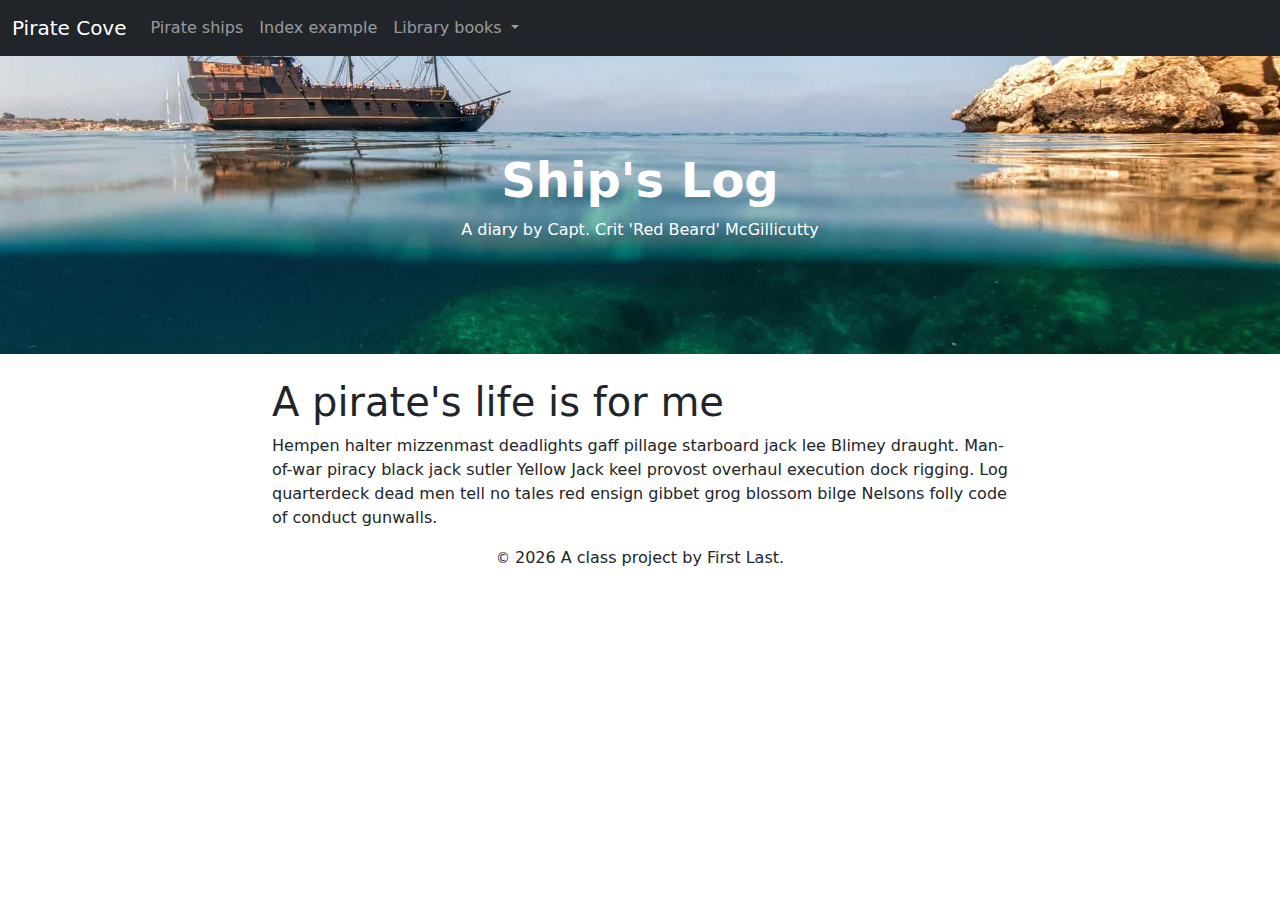
==== commit 1f00d678: "publish and check" ====
--- a/docs/index.html
+++ b/docs/index.html
@@ -54,8 +54,8 @@
 
     
 <div class="container">
-  <div class="row">
-    <div class="col">
+  <div class="row justify-content-center">
+    <div class="col-12 col-md-8">
       <h1>A pirate's life is for me</h1>
       <p>Hempen halter mizzenmast deadlights gaff pillage starboard jack lee Blimey draught. Man-of-war piracy black jack sutler Yellow Jack keel provost overhaul execution dock rigging. Log quarterdeck dead men tell no tales red ensign gibbet grog blossom bilge Nelsons folly code of conduct gunwalls.
       </p>
--- a/docs/css/main.css
+++ b/docs/css/main.css
@@ -3,5 +3,5 @@
  * Bootstrap  v5.3.1 (https://getbootstrap.com/)
  * Copyright 2011-2023 The Bootstrap Authors
  * Licensed under MIT (https://github.com/twbs/bootstrap/blob/main/LICENSE)
- */:root,[data-bs-theme=light]{--bs-blue:#0d6efd;--bs-indigo:#6610f2;--bs-purple:#6f42c1;--bs-pink:#d63384;--bs-red:#dc3545;--bs-orange:#fd7e14;--bs-yellow:#ffc107;--bs-green:#198754;--bs-teal:#20c997;--bs-cyan:#0dcaf0;--bs-black:#000;--bs-white:#fff;--bs-gray:#6c757d;--bs-gray-dark:#343a40;--bs-gray-100:#f8f9fa;--bs-gray-200:#e9ecef;--bs-gray-300:#dee2e6;--bs-gray-400:#ced4da;--bs-gray-500:#adb5bd;--bs-gray-600:#6c757d;--bs-gray-700:#495057;--bs-gray-800:#343a40;--bs-gray-900:#212529;--bs-primary:#0d6efd;--bs-secondary:#6c757d;--bs-success:#198754;--bs-info:#0dcaf0;--bs-warning:#ffc107;--bs-danger:#dc3545;--bs-light:#f8f9fa;--bs-dark:#212529;--bs-primary-rgb:13,110,253;--bs-secondary-rgb:108,117,125;--bs-success-rgb:25,135,84;--bs-info-rgb:13,202,240;--bs-warning-rgb:255,193,7;--bs-danger-rgb:220,53,69;--bs-light-rgb:248,249,250;--bs-dark-rgb:33,37,41;--bs-primary-text-emphasis:#052c65;--bs-secondary-text-emphasis:#2b2f32;--bs-success-text-emphasis:#0a3622;--bs-info-text-emphasis:#055160;--bs-warning-text-emphasis:#664d03;--bs-danger-text-emphasis:#58151c;--bs-light-text-emphasis:#495057;--bs-dark-text-emphasis:#495057;--bs-primary-bg-subtle:#cfe2ff;--bs-secondary-bg-subtle:#e2e3e5;--bs-success-bg-subtle:#d1e7dd;--bs-info-bg-subtle:#cff4fc;--bs-warning-bg-subtle:#fff3cd;--bs-danger-bg-subtle:#f8d7da;--bs-light-bg-subtle:#fcfcfd;--bs-dark-bg-subtle:#ced4da;--bs-primary-border-subtle:#9ec5fe;--bs-secondary-border-subtle:#c4c8cb;--bs-success-border-subtle:#a3cfbb;--bs-info-border-subtle:#9eeaf9;--bs-warning-border-subtle:#ffe69c;--bs-danger-border-subtle:#f1aeb5;--bs-light-border-subtle:#e9ecef;--bs-dark-border-subtle:#adb5bd;--bs-white-rgb:255,255,255;--bs-black-rgb:0,0,0;--bs-font-sans-serif:system-ui,-apple-system,"Segoe UI",Roboto,"Helvetica Neue","Noto Sans","Liberation Sans",Arial,sans-serif,"Apple Color Emoji","Segoe UI Emoji","Segoe UI Symbol","Noto Color Emoji";--bs-font-monospace:SFMono-Regular,Menlo,Monaco,Consolas,"Liberation Mono","Courier New",monospace;--bs-gradient:linear-gradient(180deg,hsla(0,0%,100%,.15),hsla(0,0%,100%,0));--bs-body-font-family:var(--bs-font-sans-serif);--bs-body-font-size:1rem;--bs-body-font-weight:400;--bs-body-line-height:1.5;--bs-body-color:#212529;--bs-body-color-rgb:33,37,41;--bs-body-bg:#fff;--bs-body-bg-rgb:255,255,255;--bs-emphasis-color:#000;--bs-emphasis-color-rgb:0,0,0;--bs-secondary-color:rgba(33,37,41,.75);--bs-secondary-color-rgb:33,37,41;--bs-secondary-bg:#e9ecef;--bs-secondary-bg-rgb:233,236,239;--bs-tertiary-color:rgba(33,37,41,.5);--bs-tertiary-color-rgb:33,37,41;--bs-tertiary-bg:#f8f9fa;--bs-tertiary-bg-rgb:248,249,250;--bs-heading-color:inherit;--bs-link-color:#0d6efd;--bs-link-color-rgb:13,110,253;--bs-link-decoration:underline;--bs-link-hover-color:#0a58ca;--bs-link-hover-color-rgb:10,88,202;--bs-code-color:#d63384;--bs-highlight-bg:#fff3cd;--bs-border-width:1px;--bs-border-style:solid;--bs-border-color:#dee2e6;--bs-border-color-translucent:rgba(0,0,0,.175);--bs-border-radius:0.375rem;--bs-border-radius-sm:0.25rem;--bs-border-radius-lg:0.5rem;--bs-border-radius-xl:1rem;--bs-border-radius-xxl:2rem;--bs-border-radius-2xl:var(--bs-border-radius-xxl);--bs-border-radius-pill:50rem;--bs-box-shadow:0 0.5rem 1rem rgba(0,0,0,.15);--bs-box-shadow-sm:0 0.125rem 0.25rem rgba(0,0,0,.075);--bs-box-shadow-lg:0 1rem 3rem rgba(0,0,0,.175);--bs-box-shadow-inset:inset 0 1px 2px rgba(0,0,0,.075);--bs-focus-ring-width:0.25rem;--bs-focus-ring-opacity:0.25;--bs-focus-ring-color:rgba(13,110,253,.25);--bs-form-valid-color:#198754;--bs-form-valid-border-color:#198754;--bs-form-invalid-color:#dc3545;--bs-form-invalid-border-color:#dc3545}[data-bs-theme=dark]{--bs-body-color:#dee2e6;--bs-body-color-rgb:222,226,230;--bs-body-bg:#212529;--bs-body-bg-rgb:33,37,41;--bs-emphasis-color:#fff;--bs-emphasis-color-rgb:255,255,255;--bs-secondary-color:rgba(222,226,230,.75);--bs-secondary-color-rgb:222,226,230;--bs-secondary-bg:#343a40;--bs-secondary-bg-rgb:52,58,64;--bs-tertiary-color:rgba(222,226,230,.5);--bs-tertiary-color-rgb:222,226,230;--bs-tertiary-bg:#2b3035;--bs-tertiary-bg-rgb:43,48,53;--bs-primary-text-emphasis:#6ea8fe;--bs-secondary-text-emphasis:#a7acb1;--bs-success-text-emphasis:#75b798;--bs-info-text-emphasis:#6edff6;--bs-warning-text-emphasis:#ffda6a;--bs-danger-text-emphasis:#ea868f;--bs-light-text-emphasis:#f8f9fa;--bs-dark-text-emphasis:#dee2e6;--bs-primary-bg-subtle:#031633;--bs-secondary-bg-subtle:#161719;--bs-success-bg-subtle:#051b11;--bs-info-bg-subtle:#032830;--bs-warning-bg-subtle:#332701;--bs-danger-bg-subtle:#2c0b0e;--bs-light-bg-subtle:#343a40;--bs-dark-bg-subtle:#1a1d20;--bs-primary-border-subtle:#084298;--bs-secondary-border-subtle:#41464b;--bs-success-border-subtle:#0f5132;--bs-info-border-subtle:#087990;--bs-warning-border-subtle:#997404;--bs-danger-border-subtle:#842029;--bs-light-border-subtle:#495057;--bs-dark-border-subtle:#343a40;--bs-heading-color:inherit;--bs-link-color:#6ea8fe;--bs-link-hover-color:#8bb9fe;--bs-link-color-rgb:110,168,254;--bs-link-hover-color-rgb:139,185,254;--bs-code-color:#e685b5;--bs-border-color:#495057;--bs-border-color-translucent:hsla(0,0%,100%,.15);--bs-form-valid-color:#75b798;--bs-form-valid-border-color:#75b798;--bs-form-invalid-color:#ea868f;--bs-form-invalid-border-color:#ea868f;color-scheme:dark}*,:after,:before{box-sizing:border-box}@media (prefers-reduced-motion:no-preference){:root{scroll-behavior:smooth}}body{-webkit-text-size-adjust:100%;-webkit-tap-highlight-color:rgba(0,0,0,0);background-color:var(--bs-body-bg);color:var(--bs-body-color);font-family:var(--bs-body-font-family);font-size:var(--bs-body-font-size);font-weight:var(--bs-body-font-weight);line-height:var(--bs-body-line-height);margin:0;text-align:var(--bs-body-text-align)}hr{border:0;border-top:var(--bs-border-width) solid;color:inherit;margin:1rem 0;opacity:.25}.h1,.h2,.h3,.h4,.h5,.h6,h1,h2,h3,h4,h5,h6{color:var(--bs-heading-color);font-weight:500;line-height:1.2;margin-bottom:.5rem;margin-top:0}.h1,h1{font-size:calc(1.375rem + 1.5vw)}@media (min-width:1200px){.h1,h1{font-size:2.5rem}}.h2,h2{font-size:calc(1.325rem + .9vw)}@media (min-width:1200px){.h2,h2{font-size:2rem}}.h3,h3{font-size:calc(1.3rem + .6vw)}@media (min-width:1200px){.h3,h3{font-size:1.75rem}}.h4,h4{font-size:calc(1.275rem + .3vw)}@media (min-width:1200px){.h4,h4{font-size:1.5rem}}.h5,h5{font-size:1.25rem}.h6,h6{font-size:1rem}p{margin-bottom:1rem;margin-top:0}abbr[title]{cursor:help;-webkit-text-decoration:underline dotted;text-decoration:underline dotted;-webkit-text-decoration-skip-ink:none;text-decoration-skip-ink:none}address{font-style:normal;line-height:inherit;margin-bottom:1rem}ol,ul{padding-left:2rem}dl,ol,ul{margin-bottom:1rem;margin-top:0}ol ol,ol ul,ul ol,ul ul{margin-bottom:0}dt{font-weight:700}dd{margin-bottom:.5rem;margin-left:0}blockquote{margin:0 0 1rem}b,strong{font-weight:bolder}.small,small{font-size:.875em}.mark,mark{background-color:var(--bs-highlight-bg);padding:.1875em}sub,sup{font-size:.75em;line-height:0;position:relative;vertical-align:baseline}sub{bottom:-.25em}sup{top:-.5em}a{color:rgba(var(--bs-link-color-rgb),var(--bs-link-opacity,1));text-decoration:underline}a:hover{--bs-link-color-rgb:var(--bs-link-hover-color-rgb)}a:not([href]):not([class]),a:not([href]):not([class]):hover{color:inherit;text-decoration:none}code,kbd,pre,samp{font-family:var(--bs-font-monospace);font-size:1em}pre{display:block;font-size:.875em;margin-bottom:1rem;margin-top:0;overflow:auto}pre code{color:inherit;font-size:inherit;word-break:normal}code{word-wrap:break-word;color:var(--bs-code-color);font-size:.875em}a>code{color:inherit}kbd{background-color:var(--bs-body-color);border-radius:.25rem;color:var(--bs-body-bg);font-size:.875em;padding:.1875rem .375rem}kbd kbd{font-size:1em;padding:0}figure{margin:0 0 1rem}img,svg{vertical-align:middle}table{border-collapse:collapse;caption-side:bottom}caption{color:var(--bs-secondary-color);padding-bottom:.5rem;padding-top:.5rem;text-align:left}th{text-align:inherit;text-align:-webkit-match-parent}tbody,td,tfoot,th,thead,tr{border:0 solid;border-color:inherit}label{display:inline-block}button{border-radius:0}button:focus:not(:focus-visible){outline:0}button,input,optgroup,select,textarea{font-family:inherit;font-size:inherit;line-height:inherit;margin:0}button,select{text-transform:none}[role=button]{cursor:pointer}select{word-wrap:normal}select:disabled{opacity:1}[list]:not([type=date]):not([type=datetime-local]):not([type=month]):not([type=week]):not([type=time])::-webkit-calendar-picker-indicator{display:none!important}[type=button],[type=reset],[type=submit],button{-webkit-appearance:button}[type=button]:not(:disabled),[type=reset]:not(:disabled),[type=submit]:not(:disabled),button:not(:disabled){cursor:pointer}::-moz-focus-inner{border-style:none;padding:0}textarea{resize:vertical}fieldset{border:0;margin:0;min-width:0;padding:0}legend{float:left;font-size:calc(1.275rem + .3vw);line-height:inherit;margin-bottom:.5rem;padding:0;width:100%}@media (min-width:1200px){legend{font-size:1.5rem}}legend+*{clear:left}::-webkit-datetime-edit-day-field,::-webkit-datetime-edit-fields-wrapper,::-webkit-datetime-edit-hour-field,::-webkit-datetime-edit-minute,::-webkit-datetime-edit-month-field,::-webkit-datetime-edit-text,::-webkit-datetime-edit-year-field{padding:0}::-webkit-inner-spin-button{height:auto}[type=search]{-webkit-appearance:textfield;outline-offset:-2px}::-webkit-search-decoration{-webkit-appearance:none}::-webkit-color-swatch-wrapper{padding:0}::-webkit-file-upload-button{-webkit-appearance:button;font:inherit}::file-selector-button{-webkit-appearance:button;font:inherit}output{display:inline-block}iframe{border:0}summary{cursor:pointer;display:list-item}progress{vertical-align:baseline}[hidden]{display:none!important}.lead{font-size:1.25rem;font-weight:300}.display-1{font-size:calc(1.625rem + 4.5vw);font-weight:300;line-height:1.2}@media (min-width:1200px){.display-1{font-size:5rem}}.display-2{font-size:calc(1.575rem + 3.9vw);font-weight:300;line-height:1.2}@media (min-width:1200px){.display-2{font-size:4.5rem}}.display-3{font-size:calc(1.525rem + 3.3vw);font-weight:300;line-height:1.2}@media (min-width:1200px){.display-3{font-size:4rem}}.display-4{font-size:calc(1.475rem + 2.7vw);font-weight:300;line-height:1.2}@media (min-width:1200px){.display-4{font-size:3.5rem}}.display-5{font-size:calc(1.425rem + 2.1vw);font-weight:300;line-height:1.2}@media (min-width:1200px){.display-5{font-size:3rem}}.display-6{font-size:calc(1.375rem + 1.5vw);font-weight:300;line-height:1.2}@media (min-width:1200px){.display-6{font-size:2.5rem}}.list-inline,.list-unstyled{list-style:none;padding-left:0}.list-inline-item{display:inline-block}.list-inline-item:not(:last-child){margin-right:.5rem}.initialism{font-size:.875em;text-transform:uppercase}.blockquote{font-size:1.25rem;margin-bottom:1rem}.blockquote>:last-child{margin-bottom:0}.blockquote-footer{color:#6c757d;font-size:.875em;margin-bottom:1rem;margin-top:-1rem}.blockquote-footer:before{content:"— "}.img-fluid,.img-thumbnail{height:auto;max-width:100%}.img-thumbnail{background-color:var(--bs-body-bg);border:var(--bs-border-width) solid var(--bs-border-color);border-radius:var(--bs-border-radius);padding:.25rem}.figure{display:inline-block}.figure-img{line-height:1;margin-bottom:.5rem}.figure-caption{color:var(--bs-secondary-color);font-size:.875em}.container,.container-fluid,.container-lg,.container-md,.container-sm,.container-xl,.container-xxl{--bs-gutter-x:1.5rem;--bs-gutter-y:0;margin-left:auto;margin-right:auto;padding-left:calc(var(--bs-gutter-x)*.5);padding-right:calc(var(--bs-gutter-x)*.5);width:100%}@media (min-width:576px){.container,.container-sm{max-width:540px}}@media (min-width:768px){.container,.container-md,.container-sm{max-width:720px}}@media (min-width:992px){.container,.container-lg,.container-md,.container-sm{max-width:960px}}@media (min-width:1200px){.container,.container-lg,.container-md,.container-sm,.container-xl{max-width:1140px}}@media (min-width:1400px){.container,.container-lg,.container-md,.container-sm,.container-xl,.container-xxl{max-width:1320px}}:root{--bs-breakpoint-xs:0;--bs-breakpoint-sm:576px;--bs-breakpoint-md:768px;--bs-breakpoint-lg:992px;--bs-breakpoint-xl:1200px;--bs-breakpoint-xxl:1400px}.row{--bs-gutter-x:1.5rem;--bs-gutter-y:0;display:-webkit-flex;display:-ms-flexbox;display:flex;-webkit-flex-wrap:wrap;-ms-flex-wrap:wrap;flex-wrap:wrap;margin-left:calc(var(--bs-gutter-x)*-.5);margin-right:calc(var(--bs-gutter-x)*-.5);margin-top:calc(var(--bs-gutter-y)*-1)}.row>*{-ms-flex-negative:0;-webkit-flex-shrink:0;flex-shrink:0;margin-top:var(--bs-gutter-y);max-width:100%;padding-left:calc(var(--bs-gutter-x)*.5);padding-right:calc(var(--bs-gutter-x)*.5);width:100%}.col{-webkit-flex:1 0 0%;-ms-flex:1 0 0%;flex:1 0 0%}.row-cols-auto>*{width:auto}.row-cols-1>*,.row-cols-auto>*{-webkit-flex:0 0 auto;-ms-flex:0 0 auto;flex:0 0 auto}.row-cols-1>*{width:100%}.row-cols-2>*{width:50%}.row-cols-2>*,.row-cols-3>*{-webkit-flex:0 0 auto;-ms-flex:0 0 auto;flex:0 0 auto}.row-cols-3>*{width:33.3333333333%}.row-cols-4>*{width:25%}.row-cols-4>*,.row-cols-5>*{-webkit-flex:0 0 auto;-ms-flex:0 0 auto;flex:0 0 auto}.row-cols-5>*{width:20%}.row-cols-6>*{width:16.6666666667%}.col-auto,.row-cols-6>*{-webkit-flex:0 0 auto;-ms-flex:0 0 auto;flex:0 0 auto}.col-auto{width:auto}.col-1{width:8.33333333%}.col-1,.col-2{-webkit-flex:0 0 auto;-ms-flex:0 0 auto;flex:0 0 auto}.col-2{width:16.66666667%}.col-3{width:25%}.col-3,.col-4{-webkit-flex:0 0 auto;-ms-flex:0 0 auto;flex:0 0 auto}.col-4{width:33.33333333%}.col-5{width:41.66666667%}.col-5,.col-6{-webkit-flex:0 0 auto;-ms-flex:0 0 auto;flex:0 0 auto}.col-6{width:50%}.col-7{width:58.33333333%}.col-7,.col-8{-webkit-flex:0 0 auto;-ms-flex:0 0 auto;flex:0 0 auto}.col-8{width:66.66666667%}.col-9{width:75%}.col-10,.col-9{-webkit-flex:0 0 auto;-ms-flex:0 0 auto;flex:0 0 auto}.col-10{width:83.33333333%}.col-11{width:91.66666667%}.col-11,.col-12{-webkit-flex:0 0 auto;-ms-flex:0 0 auto;flex:0 0 auto}.col-12{width:100%}.offset-1{margin-left:8.33333333%}.offset-2{margin-left:16.66666667%}.offset-3{margin-left:25%}.offset-4{margin-left:33.33333333%}.offset-5{margin-left:41.66666667%}.offset-6{margin-left:50%}.offset-7{margin-left:58.33333333%}.offset-8{margin-left:66.66666667%}.offset-9{margin-left:75%}.offset-10{margin-left:83.33333333%}.offset-11{margin-left:91.66666667%}.g-0,.gx-0{--bs-gutter-x:0}.g-0,.gy-0{--bs-gutter-y:0}.g-1,.gx-1{--bs-gutter-x:0.25rem}.g-1,.gy-1{--bs-gutter-y:0.25rem}.g-2,.gx-2{--bs-gutter-x:0.5rem}.g-2,.gy-2{--bs-gutter-y:0.5rem}.g-3,.gx-3{--bs-gutter-x:1rem}.g-3,.gy-3{--bs-gutter-y:1rem}.g-4,.gx-4{--bs-gutter-x:1.5rem}.g-4,.gy-4{--bs-gutter-y:1.5rem}.g-5,.gx-5{--bs-gutter-x:3rem}.g-5,.gy-5{--bs-gutter-y:3rem}@media (min-width:576px){.col-sm{-webkit-flex:1 0 0%;-ms-flex:1 0 0%;flex:1 0 0%}.row-cols-sm-auto>*{width:auto}.row-cols-sm-1>*,.row-cols-sm-auto>*{-webkit-flex:0 0 auto;-ms-flex:0 0 auto;flex:0 0 auto}.row-cols-sm-1>*{width:100%}.row-cols-sm-2>*{width:50%}.row-cols-sm-2>*,.row-cols-sm-3>*{-webkit-flex:0 0 auto;-ms-flex:0 0 auto;flex:0 0 auto}.row-cols-sm-3>*{width:33.3333333333%}.row-cols-sm-4>*{width:25%}.row-cols-sm-4>*,.row-cols-sm-5>*{-webkit-flex:0 0 auto;-ms-flex:0 0 auto;flex:0 0 auto}.row-cols-sm-5>*{width:20%}.row-cols-sm-6>*{width:16.6666666667%}.col-sm-auto,.row-cols-sm-6>*{-webkit-flex:0 0 auto;-ms-flex:0 0 auto;flex:0 0 auto}.col-sm-auto{width:auto}.col-sm-1{width:8.33333333%}.col-sm-1,.col-sm-2{-webkit-flex:0 0 auto;-ms-flex:0 0 auto;flex:0 0 auto}.col-sm-2{width:16.66666667%}.col-sm-3{width:25%}.col-sm-3,.col-sm-4{-webkit-flex:0 0 auto;-ms-flex:0 0 auto;flex:0 0 auto}.col-sm-4{width:33.33333333%}.col-sm-5{width:41.66666667%}.col-sm-5,.col-sm-6{-webkit-flex:0 0 auto;-ms-flex:0 0 auto;flex:0 0 auto}.col-sm-6{width:50%}.col-sm-7{width:58.33333333%}.col-sm-7,.col-sm-8{-webkit-flex:0 0 auto;-ms-flex:0 0 auto;flex:0 0 auto}.col-sm-8{width:66.66666667%}.col-sm-9{width:75%}.col-sm-10,.col-sm-9{-webkit-flex:0 0 auto;-ms-flex:0 0 auto;flex:0 0 auto}.col-sm-10{width:83.33333333%}.col-sm-11{width:91.66666667%}.col-sm-11,.col-sm-12{-webkit-flex:0 0 auto;-ms-flex:0 0 auto;flex:0 0 auto}.col-sm-12{width:100%}.offset-sm-0{margin-left:0}.offset-sm-1{margin-left:8.33333333%}.offset-sm-2{margin-left:16.66666667%}.offset-sm-3{margin-left:25%}.offset-sm-4{margin-left:33.33333333%}.offset-sm-5{margin-left:41.66666667%}.offset-sm-6{margin-left:50%}.offset-sm-7{margin-left:58.33333333%}.offset-sm-8{margin-left:66.66666667%}.offset-sm-9{margin-left:75%}.offset-sm-10{margin-left:83.33333333%}.offset-sm-11{margin-left:91.66666667%}.g-sm-0,.gx-sm-0{--bs-gutter-x:0}.g-sm-0,.gy-sm-0{--bs-gutter-y:0}.g-sm-1,.gx-sm-1{--bs-gutter-x:0.25rem}.g-sm-1,.gy-sm-1{--bs-gutter-y:0.25rem}.g-sm-2,.gx-sm-2{--bs-gutter-x:0.5rem}.g-sm-2,.gy-sm-2{--bs-gutter-y:0.5rem}.g-sm-3,.gx-sm-3{--bs-gutter-x:1rem}.g-sm-3,.gy-sm-3{--bs-gutter-y:1rem}.g-sm-4,.gx-sm-4{--bs-gutter-x:1.5rem}.g-sm-4,.gy-sm-4{--bs-gutter-y:1.5rem}.g-sm-5,.gx-sm-5{--bs-gutter-x:3rem}.g-sm-5,.gy-sm-5{--bs-gutter-y:3rem}}@media (min-width:768px){.col-md{-webkit-flex:1 0 0%;-ms-flex:1 0 0%;flex:1 0 0%}.row-cols-md-auto>*{width:auto}.row-cols-md-1>*,.row-cols-md-auto>*{-webkit-flex:0 0 auto;-ms-flex:0 0 auto;flex:0 0 auto}.row-cols-md-1>*{width:100%}.row-cols-md-2>*{width:50%}.row-cols-md-2>*,.row-cols-md-3>*{-webkit-flex:0 0 auto;-ms-flex:0 0 auto;flex:0 0 auto}.row-cols-md-3>*{width:33.3333333333%}.row-cols-md-4>*{width:25%}.row-cols-md-4>*,.row-cols-md-5>*{-webkit-flex:0 0 auto;-ms-flex:0 0 auto;flex:0 0 auto}.row-cols-md-5>*{width:20%}.row-cols-md-6>*{width:16.6666666667%}.col-md-auto,.row-cols-md-6>*{-webkit-flex:0 0 auto;-ms-flex:0 0 auto;flex:0 0 auto}.col-md-auto{width:auto}.col-md-1{width:8.33333333%}.col-md-1,.col-md-2{-webkit-flex:0 0 auto;-ms-flex:0 0 auto;flex:0 0 auto}.col-md-2{width:16.66666667%}.col-md-3{width:25%}.col-md-3,.col-md-4{-webkit-flex:0 0 auto;-ms-flex:0 0 auto;flex:0 0 auto}.col-md-4{width:33.33333333%}.col-md-5{width:41.66666667%}.col-md-5,.col-md-6{-webkit-flex:0 0 auto;-ms-flex:0 0 auto;flex:0 0 auto}.col-md-6{width:50%}.col-md-7{width:58.33333333%}.col-md-7,.col-md-8{-webkit-flex:0 0 auto;-ms-flex:0 0 auto;flex:0 0 auto}.col-md-8{width:66.66666667%}.col-md-9{width:75%}.col-md-10,.col-md-9{-webkit-flex:0 0 auto;-ms-flex:0 0 auto;flex:0 0 auto}.col-md-10{width:83.33333333%}.col-md-11{width:91.66666667%}.col-md-11,.col-md-12{-webkit-flex:0 0 auto;-ms-flex:0 0 auto;flex:0 0 auto}.col-md-12{width:100%}.offset-md-0{margin-left:0}.offset-md-1{margin-left:8.33333333%}.offset-md-2{margin-left:16.66666667%}.offset-md-3{margin-left:25%}.offset-md-4{margin-left:33.33333333%}.offset-md-5{margin-left:41.66666667%}.offset-md-6{margin-left:50%}.offset-md-7{margin-left:58.33333333%}.offset-md-8{margin-left:66.66666667%}.offset-md-9{margin-left:75%}.offset-md-10{margin-left:83.33333333%}.offset-md-11{margin-left:91.66666667%}.g-md-0,.gx-md-0{--bs-gutter-x:0}.g-md-0,.gy-md-0{--bs-gutter-y:0}.g-md-1,.gx-md-1{--bs-gutter-x:0.25rem}.g-md-1,.gy-md-1{--bs-gutter-y:0.25rem}.g-md-2,.gx-md-2{--bs-gutter-x:0.5rem}.g-md-2,.gy-md-2{--bs-gutter-y:0.5rem}.g-md-3,.gx-md-3{--bs-gutter-x:1rem}.g-md-3,.gy-md-3{--bs-gutter-y:1rem}.g-md-4,.gx-md-4{--bs-gutter-x:1.5rem}.g-md-4,.gy-md-4{--bs-gutter-y:1.5rem}.g-md-5,.gx-md-5{--bs-gutter-x:3rem}.g-md-5,.gy-md-5{--bs-gutter-y:3rem}}@media (min-width:992px){.col-lg{-webkit-flex:1 0 0%;-ms-flex:1 0 0%;flex:1 0 0%}.row-cols-lg-auto>*{width:auto}.row-cols-lg-1>*,.row-cols-lg-auto>*{-webkit-flex:0 0 auto;-ms-flex:0 0 auto;flex:0 0 auto}.row-cols-lg-1>*{width:100%}.row-cols-lg-2>*{width:50%}.row-cols-lg-2>*,.row-cols-lg-3>*{-webkit-flex:0 0 auto;-ms-flex:0 0 auto;flex:0 0 auto}.row-cols-lg-3>*{width:33.3333333333%}.row-cols-lg-4>*{width:25%}.row-cols-lg-4>*,.row-cols-lg-5>*{-webkit-flex:0 0 auto;-ms-flex:0 0 auto;flex:0 0 auto}.row-cols-lg-5>*{width:20%}.row-cols-lg-6>*{width:16.6666666667%}.col-lg-auto,.row-cols-lg-6>*{-webkit-flex:0 0 auto;-ms-flex:0 0 auto;flex:0 0 auto}.col-lg-auto{width:auto}.col-lg-1{width:8.33333333%}.col-lg-1,.col-lg-2{-webkit-flex:0 0 auto;-ms-flex:0 0 auto;flex:0 0 auto}.col-lg-2{width:16.66666667%}.col-lg-3{width:25%}.col-lg-3,.col-lg-4{-webkit-flex:0 0 auto;-ms-flex:0 0 auto;flex:0 0 auto}.col-lg-4{width:33.33333333%}.col-lg-5{width:41.66666667%}.col-lg-5,.col-lg-6{-webkit-flex:0 0 auto;-ms-flex:0 0 auto;flex:0 0 auto}.col-lg-6{width:50%}.col-lg-7{width:58.33333333%}.col-lg-7,.col-lg-8{-webkit-flex:0 0 auto;-ms-flex:0 0 auto;flex:0 0 auto}.col-lg-8{width:66.66666667%}.col-lg-9{width:75%}.col-lg-10,.col-lg-9{-webkit-flex:0 0 auto;-ms-flex:0 0 auto;flex:0 0 auto}.col-lg-10{width:83.33333333%}.col-lg-11{width:91.66666667%}.col-lg-11,.col-lg-12{-webkit-flex:0 0 auto;-ms-flex:0 0 auto;flex:0 0 auto}.col-lg-12{width:100%}.offset-lg-0{margin-left:0}.offset-lg-1{margin-left:8.33333333%}.offset-lg-2{margin-left:16.66666667%}.offset-lg-3{margin-left:25%}.offset-lg-4{margin-left:33.33333333%}.offset-lg-5{margin-left:41.66666667%}.offset-lg-6{margin-left:50%}.offset-lg-7{margin-left:58.33333333%}.offset-lg-8{margin-left:66.66666667%}.offset-lg-9{margin-left:75%}.offset-lg-10{margin-left:83.33333333%}.offset-lg-11{margin-left:91.66666667%}.g-lg-0,.gx-lg-0{--bs-gutter-x:0}.g-lg-0,.gy-lg-0{--bs-gutter-y:0}.g-lg-1,.gx-lg-1{--bs-gutter-x:0.25rem}.g-lg-1,.gy-lg-1{--bs-gutter-y:0.25rem}.g-lg-2,.gx-lg-2{--bs-gutter-x:0.5rem}.g-lg-2,.gy-lg-2{--bs-gutter-y:0.5rem}.g-lg-3,.gx-lg-3{--bs-gutter-x:1rem}.g-lg-3,.gy-lg-3{--bs-gutter-y:1rem}.g-lg-4,.gx-lg-4{--bs-gutter-x:1.5rem}.g-lg-4,.gy-lg-4{--bs-gutter-y:1.5rem}.g-lg-5,.gx-lg-5{--bs-gutter-x:3rem}.g-lg-5,.gy-lg-5{--bs-gutter-y:3rem}}@media (min-width:1200px){.col-xl{-webkit-flex:1 0 0%;-ms-flex:1 0 0%;flex:1 0 0%}.row-cols-xl-auto>*{width:auto}.row-cols-xl-1>*,.row-cols-xl-auto>*{-webkit-flex:0 0 auto;-ms-flex:0 0 auto;flex:0 0 auto}.row-cols-xl-1>*{width:100%}.row-cols-xl-2>*{width:50%}.row-cols-xl-2>*,.row-cols-xl-3>*{-webkit-flex:0 0 auto;-ms-flex:0 0 auto;flex:0 0 auto}.row-cols-xl-3>*{width:33.3333333333%}.row-cols-xl-4>*{width:25%}.row-cols-xl-4>*,.row-cols-xl-5>*{-webkit-flex:0 0 auto;-ms-flex:0 0 auto;flex:0 0 auto}.row-cols-xl-5>*{width:20%}.row-cols-xl-6>*{width:16.6666666667%}.col-xl-auto,.row-cols-xl-6>*{-webkit-flex:0 0 auto;-ms-flex:0 0 auto;flex:0 0 auto}.col-xl-auto{width:auto}.col-xl-1{width:8.33333333%}.col-xl-1,.col-xl-2{-webkit-flex:0 0 auto;-ms-flex:0 0 auto;flex:0 0 auto}.col-xl-2{width:16.66666667%}.col-xl-3{width:25%}.col-xl-3,.col-xl-4{-webkit-flex:0 0 auto;-ms-flex:0 0 auto;flex:0 0 auto}.col-xl-4{width:33.33333333%}.col-xl-5{width:41.66666667%}.col-xl-5,.col-xl-6{-webkit-flex:0 0 auto;-ms-flex:0 0 auto;flex:0 0 auto}.col-xl-6{width:50%}.col-xl-7{width:58.33333333%}.col-xl-7,.col-xl-8{-webkit-flex:0 0 auto;-ms-flex:0 0 auto;flex:0 0 auto}.col-xl-8{width:66.66666667%}.col-xl-9{width:75%}.col-xl-10,.col-xl-9{-webkit-flex:0 0 auto;-ms-flex:0 0 auto;flex:0 0 auto}.col-xl-10{width:83.33333333%}.col-xl-11{width:91.66666667%}.col-xl-11,.col-xl-12{-webkit-flex:0 0 auto;-ms-flex:0 0 auto;flex:0 0 auto}.col-xl-12{width:100%}.offset-xl-0{margin-left:0}.offset-xl-1{margin-left:8.33333333%}.offset-xl-2{margin-left:16.66666667%}.offset-xl-3{margin-left:25%}.offset-xl-4{margin-left:33.33333333%}.offset-xl-5{margin-left:41.66666667%}.offset-xl-6{margin-left:50%}.offset-xl-7{margin-left:58.33333333%}.offset-xl-8{margin-left:66.66666667%}.offset-xl-9{margin-left:75%}.offset-xl-10{margin-left:83.33333333%}.offset-xl-11{margin-left:91.66666667%}.g-xl-0,.gx-xl-0{--bs-gutter-x:0}.g-xl-0,.gy-xl-0{--bs-gutter-y:0}.g-xl-1,.gx-xl-1{--bs-gutter-x:0.25rem}.g-xl-1,.gy-xl-1{--bs-gutter-y:0.25rem}.g-xl-2,.gx-xl-2{--bs-gutter-x:0.5rem}.g-xl-2,.gy-xl-2{--bs-gutter-y:0.5rem}.g-xl-3,.gx-xl-3{--bs-gutter-x:1rem}.g-xl-3,.gy-xl-3{--bs-gutter-y:1rem}.g-xl-4,.gx-xl-4{--bs-gutter-x:1.5rem}.g-xl-4,.gy-xl-4{--bs-gutter-y:1.5rem}.g-xl-5,.gx-xl-5{--bs-gutter-x:3rem}.g-xl-5,.gy-xl-5{--bs-gutter-y:3rem}}@media (min-width:1400px){.col-xxl{-webkit-flex:1 0 0%;-ms-flex:1 0 0%;flex:1 0 0%}.row-cols-xxl-auto>*{width:auto}.row-cols-xxl-1>*,.row-cols-xxl-auto>*{-webkit-flex:0 0 auto;-ms-flex:0 0 auto;flex:0 0 auto}.row-cols-xxl-1>*{width:100%}.row-cols-xxl-2>*{width:50%}.row-cols-xxl-2>*,.row-cols-xxl-3>*{-webkit-flex:0 0 auto;-ms-flex:0 0 auto;flex:0 0 auto}.row-cols-xxl-3>*{width:33.3333333333%}.row-cols-xxl-4>*{width:25%}.row-cols-xxl-4>*,.row-cols-xxl-5>*{-webkit-flex:0 0 auto;-ms-flex:0 0 auto;flex:0 0 auto}.row-cols-xxl-5>*{width:20%}.row-cols-xxl-6>*{width:16.6666666667%}.col-xxl-auto,.row-cols-xxl-6>*{-webkit-flex:0 0 auto;-ms-flex:0 0 auto;flex:0 0 auto}.col-xxl-auto{width:auto}.col-xxl-1{width:8.33333333%}.col-xxl-1,.col-xxl-2{-webkit-flex:0 0 auto;-ms-flex:0 0 auto;flex:0 0 auto}.col-xxl-2{width:16.66666667%}.col-xxl-3{width:25%}.col-xxl-3,.col-xxl-4{-webkit-flex:0 0 auto;-ms-flex:0 0 auto;flex:0 0 auto}.col-xxl-4{width:33.33333333%}.col-xxl-5{width:41.66666667%}.col-xxl-5,.col-xxl-6{-webkit-flex:0 0 auto;-ms-flex:0 0 auto;flex:0 0 auto}.col-xxl-6{width:50%}.col-xxl-7{width:58.33333333%}.col-xxl-7,.col-xxl-8{-webkit-flex:0 0 auto;-ms-flex:0 0 auto;flex:0 0 auto}.col-xxl-8{width:66.66666667%}.col-xxl-9{width:75%}.col-xxl-10,.col-xxl-9{-webkit-flex:0 0 auto;-ms-flex:0 0 auto;flex:0 0 auto}.col-xxl-10{width:83.33333333%}.col-xxl-11{width:91.66666667%}.col-xxl-11,.col-xxl-12{-webkit-flex:0 0 auto;-ms-flex:0 0 auto;flex:0 0 auto}.col-xxl-12{width:100%}.offset-xxl-0{margin-left:0}.offset-xxl-1{margin-left:8.33333333%}.offset-xxl-2{margin-left:16.66666667%}.offset-xxl-3{margin-left:25%}.offset-xxl-4{margin-left:33.33333333%}.offset-xxl-5{margin-left:41.66666667%}.offset-xxl-6{margin-left:50%}.offset-xxl-7{margin-left:58.33333333%}.offset-xxl-8{margin-left:66.66666667%}.offset-xxl-9{margin-left:75%}.offset-xxl-10{margin-left:83.33333333%}.offset-xxl-11{margin-left:91.66666667%}.g-xxl-0,.gx-xxl-0{--bs-gutter-x:0}.g-xxl-0,.gy-xxl-0{--bs-gutter-y:0}.g-xxl-1,.gx-xxl-1{--bs-gutter-x:0.25rem}.g-xxl-1,.gy-xxl-1{--bs-gutter-y:0.25rem}.g-xxl-2,.gx-xxl-2{--bs-gutter-x:0.5rem}.g-xxl-2,.gy-xxl-2{--bs-gutter-y:0.5rem}.g-xxl-3,.gx-xxl-3{--bs-gutter-x:1rem}.g-xxl-3,.gy-xxl-3{--bs-gutter-y:1rem}.g-xxl-4,.gx-xxl-4{--bs-gutter-x:1.5rem}.g-xxl-4,.gy-xxl-4{--bs-gutter-y:1.5rem}.g-xxl-5,.gx-xxl-5{--bs-gutter-x:3rem}.g-xxl-5,.gy-xxl-5{--bs-gutter-y:3rem}}.table{--bs-table-color-type:initial;--bs-table-bg-type:initial;--bs-table-color-state:initial;--bs-table-bg-state:initial;--bs-table-color:var(--bs-body-color);--bs-table-bg:var(--bs-body-bg);--bs-table-border-color:var(--bs-border-color);--bs-table-accent-bg:transparent;--bs-table-striped-color:var(--bs-body-color);--bs-table-striped-bg:rgba(0,0,0,.05);--bs-table-active-color:var(--bs-body-color);--bs-table-active-bg:rgba(0,0,0,.1);--bs-table-hover-color:var(--bs-body-color);--bs-table-hover-bg:rgba(0,0,0,.075);border-color:var(--bs-table-border-color);margin-bottom:1rem;vertical-align:top;width:100%}.table>:not(caption)>*>*{background-color:var(--bs-table-bg);border-bottom-width:var(--bs-border-width);box-shadow:inset 0 0 0 9999px var(--bs-table-bg-state,var(--bs-table-bg-type,var(--bs-table-accent-bg)));color:var(--bs-table-color-state,var(--bs-table-color-type,var(--bs-table-color)));padding:.5rem}.table>tbody{vertical-align:inherit}.table>thead{vertical-align:bottom}.table-group-divider{border-top:calc(var(--bs-border-width)*2) solid}.caption-top{caption-side:top}.table-sm>:not(caption)>*>*{padding:.25rem}.table-bordered>:not(caption)>*{border-width:var(--bs-border-width) 0}.table-bordered>:not(caption)>*>*{border-width:0 var(--bs-border-width)}.table-borderless>:not(caption)>*>*{border-bottom-width:0}.table-borderless>:not(:first-child){border-top-width:0}.table-striped-columns>:not(caption)>tr>:nth-child(2n),.table-striped>tbody>tr:nth-of-type(odd)>*{--bs-table-color-type:var(--bs-table-striped-color);--bs-table-bg-type:var(--bs-table-striped-bg)}.table-active{--bs-table-color-state:var(--bs-table-active-color);--bs-table-bg-state:var(--bs-table-active-bg)}.table-hover>tbody>tr:hover>*{--bs-table-color-state:var(--bs-table-hover-color);--bs-table-bg-state:var(--bs-table-hover-bg)}.table-primary{--bs-table-color:#000;--bs-table-bg:#cfe2ff;--bs-table-border-color:#bacbe6;--bs-table-striped-bg:#c5d7f2;--bs-table-striped-color:#000;--bs-table-active-bg:#bacbe6;--bs-table-active-color:#000;--bs-table-hover-bg:#bfd1ec;--bs-table-hover-color:#000}.table-primary,.table-secondary{border-color:var(--bs-table-border-color);color:var(--bs-table-color)}.table-secondary{--bs-table-color:#000;--bs-table-bg:#e2e3e5;--bs-table-border-color:#cbccce;--bs-table-striped-bg:#d7d8da;--bs-table-striped-color:#000;--bs-table-active-bg:#cbccce;--bs-table-active-color:#000;--bs-table-hover-bg:#d1d2d4;--bs-table-hover-color:#000}.table-success{--bs-table-color:#000;--bs-table-bg:#d1e7dd;--bs-table-border-color:#bcd0c7;--bs-table-striped-bg:#c7dbd2;--bs-table-striped-color:#000;--bs-table-active-bg:#bcd0c7;--bs-table-active-color:#000;--bs-table-hover-bg:#c1d6cc;--bs-table-hover-color:#000}.table-info,.table-success{border-color:var(--bs-table-border-color);color:var(--bs-table-color)}.table-info{--bs-table-color:#000;--bs-table-bg:#cff4fc;--bs-table-border-color:#badce3;--bs-table-striped-bg:#c5e8ef;--bs-table-striped-color:#000;--bs-table-active-bg:#badce3;--bs-table-active-color:#000;--bs-table-hover-bg:#bfe2e9;--bs-table-hover-color:#000}.table-warning{--bs-table-color:#000;--bs-table-bg:#fff3cd;--bs-table-border-color:#e6dbb9;--bs-table-striped-bg:#f2e7c3;--bs-table-striped-color:#000;--bs-table-active-bg:#e6dbb9;--bs-table-active-color:#000;--bs-table-hover-bg:#ece1be;--bs-table-hover-color:#000}.table-danger,.table-warning{border-color:var(--bs-table-border-color);color:var(--bs-table-color)}.table-danger{--bs-table-color:#000;--bs-table-bg:#f8d7da;--bs-table-border-color:#dfc2c4;--bs-table-striped-bg:#eccccf;--bs-table-striped-color:#000;--bs-table-active-bg:#dfc2c4;--bs-table-active-color:#000;--bs-table-hover-bg:#e5c7ca;--bs-table-hover-color:#000}.table-light{--bs-table-color:#000;--bs-table-bg:#f8f9fa;--bs-table-border-color:#dfe0e1;--bs-table-striped-bg:#ecedee;--bs-table-striped-color:#000;--bs-table-active-bg:#dfe0e1;--bs-table-active-color:#000;--bs-table-hover-bg:#e5e6e7;--bs-table-hover-color:#000}.table-dark,.table-light{border-color:var(--bs-table-border-color);color:var(--bs-table-color)}.table-dark{--bs-table-color:#fff;--bs-table-bg:#212529;--bs-table-border-color:#373b3e;--bs-table-striped-bg:#2c3034;--bs-table-striped-color:#fff;--bs-table-active-bg:#373b3e;--bs-table-active-color:#fff;--bs-table-hover-bg:#323539;--bs-table-hover-color:#fff}.table-responsive{-webkit-overflow-scrolling:touch;overflow-x:auto}@media (max-width:575.98px){.table-responsive-sm{-webkit-overflow-scrolling:touch;overflow-x:auto}}@media (max-width:767.98px){.table-responsive-md{-webkit-overflow-scrolling:touch;overflow-x:auto}}@media (max-width:991.98px){.table-responsive-lg{-webkit-overflow-scrolling:touch;overflow-x:auto}}@media (max-width:1199.98px){.table-responsive-xl{-webkit-overflow-scrolling:touch;overflow-x:auto}}@media (max-width:1399.98px){.table-responsive-xxl{-webkit-overflow-scrolling:touch;overflow-x:auto}}.form-label{margin-bottom:.5rem}.col-form-label{font-size:inherit;line-height:1.5;margin-bottom:0;padding-bottom:calc(.375rem + var(--bs-border-width));padding-top:calc(.375rem + var(--bs-border-width))}.col-form-label-lg{font-size:1.25rem;padding-bottom:calc(.5rem + var(--bs-border-width));padding-top:calc(.5rem + var(--bs-border-width))}.col-form-label-sm{font-size:.875rem;padding-bottom:calc(.25rem + var(--bs-border-width));padding-top:calc(.25rem + var(--bs-border-width))}.form-text{color:var(--bs-secondary-color);font-size:.875em;margin-top:.25rem}.form-control{-webkit-appearance:none;-moz-appearance:none;appearance:none;background-clip:padding-box;background-color:var(--bs-body-bg);border:var(--bs-border-width) solid var(--bs-border-color);border-radius:var(--bs-border-radius);color:var(--bs-body-color);display:block;font-size:1rem;font-weight:400;line-height:1.5;padding:.375rem .75rem;transition:border-color .15s ease-in-out,box-shadow .15s ease-in-out;width:100%}@media (prefers-reduced-motion:reduce){.form-control{transition:none}}.form-control[type=file]{overflow:hidden}.form-control[type=file]:not(:disabled):not([readonly]){cursor:pointer}.form-control:focus{background-color:var(--bs-body-bg);border-color:#86b7fe;box-shadow:0 0 0 .25rem rgba(13,110,253,.25);color:var(--bs-body-color);outline:0}.form-control::-webkit-date-and-time-value{height:1.5em;margin:0;min-width:85px}.form-control::-webkit-datetime-edit{display:block;padding:0}.form-control::-webkit-input-placeholder{color:var(--bs-secondary-color);opacity:1}.form-control::-moz-placeholder{color:var(--bs-secondary-color);opacity:1}.form-control:-ms-input-placeholder{color:var(--bs-secondary-color);opacity:1}.form-control::-ms-input-placeholder{color:var(--bs-secondary-color);opacity:1}.form-control::placeholder{color:var(--bs-secondary-color);opacity:1}.form-control:disabled{background-color:var(--bs-secondary-bg);opacity:1}.form-control::-webkit-file-upload-button{-webkit-margin-end:.75rem;background-color:var(--bs-tertiary-bg);border:0 solid;border-color:inherit;border-inline-end-width:var(--bs-border-width);border-radius:0;color:var(--bs-body-color);margin:-.375rem -.75rem;margin-inline-end:.75rem;padding:.375rem .75rem;pointer-events:none;-webkit-transition:color .15s ease-in-out,background-color .15s ease-in-out,border-color .15s ease-in-out,box-shadow .15s ease-in-out;transition:color .15s ease-in-out,background-color .15s ease-in-out,border-color .15s ease-in-out,box-shadow .15s ease-in-out}.form-control::file-selector-button{-webkit-margin-end:.75rem;-moz-margin-end:.75rem;background-color:var(--bs-tertiary-bg);border:0 solid;border-color:inherit;border-inline-end-width:var(--bs-border-width);border-radius:0;color:var(--bs-body-color);margin:-.375rem -.75rem;margin-inline-end:.75rem;padding:.375rem .75rem;pointer-events:none;transition:color .15s ease-in-out,background-color .15s ease-in-out,border-color .15s ease-in-out,box-shadow .15s ease-in-out}@media (prefers-reduced-motion:reduce){.form-control::-webkit-file-upload-button{-webkit-transition:none;transition:none}.form-control::file-selector-button{transition:none}}.form-control:hover:not(:disabled):not([readonly])::-webkit-file-upload-button{background-color:var(--bs-secondary-bg)}.form-control:hover:not(:disabled):not([readonly])::file-selector-button{background-color:var(--bs-secondary-bg)}.form-control-plaintext{background-color:transparent;border:solid transparent;border-width:var(--bs-border-width) 0;color:var(--bs-body-color);display:block;line-height:1.5;margin-bottom:0;padding:.375rem 0;width:100%}.form-control-plaintext:focus{outline:0}.form-control-plaintext.form-control-lg,.form-control-plaintext.form-control-sm{padding-left:0;padding-right:0}.form-control-sm{border-radius:var(--bs-border-radius-sm);font-size:.875rem;min-height:calc(1.5em + .5rem + var(--bs-border-width)*2);padding:.25rem .5rem}.form-control-sm::-webkit-file-upload-button{-webkit-margin-end:.5rem;margin:-.25rem -.5rem;margin-inline-end:.5rem;padding:.25rem .5rem}.form-control-sm::file-selector-button{-webkit-margin-end:.5rem;-moz-margin-end:.5rem;margin:-.25rem -.5rem;margin-inline-end:.5rem;padding:.25rem .5rem}.form-control-lg{border-radius:var(--bs-border-radius-lg);font-size:1.25rem;min-height:calc(1.5em + 1rem + var(--bs-border-width)*2);padding:.5rem 1rem}.form-control-lg::-webkit-file-upload-button{-webkit-margin-end:1rem;margin:-.5rem -1rem;margin-inline-end:1rem;padding:.5rem 1rem}.form-control-lg::file-selector-button{-webkit-margin-end:1rem;-moz-margin-end:1rem;margin:-.5rem -1rem;margin-inline-end:1rem;padding:.5rem 1rem}textarea.form-control{min-height:calc(1.5em + .75rem + var(--bs-border-width)*2)}textarea.form-control-sm{min-height:calc(1.5em + .5rem + var(--bs-border-width)*2)}textarea.form-control-lg{min-height:calc(1.5em + 1rem + var(--bs-border-width)*2)}.form-control-color{height:calc(1.5em + .75rem + var(--bs-border-width)*2);padding:.375rem;width:3rem}.form-control-color:not(:disabled):not([readonly]){cursor:pointer}.form-control-color::-moz-color-swatch{border:0!important;border-radius:var(--bs-border-radius)}.form-control-color::-webkit-color-swatch{border:0!important;border-radius:var(--bs-border-radius)}.form-control-color.form-control-sm{height:calc(1.5em + .5rem + var(--bs-border-width)*2)}.form-control-color.form-control-lg{height:calc(1.5em + 1rem + var(--bs-border-width)*2)}.form-select{--bs-form-select-bg-img:url("data:image/svg+xml;charset=utf-8,%3Csvg xmlns='http://www.w3.org/2000/svg' viewBox='0 0 16 16'%3E%3Cpath fill='none' stroke='%23343a40' stroke-linecap='round' stroke-linejoin='round' stroke-width='2' d='m2 5 6 6 6-6'/%3E%3C/svg%3E");-webkit-appearance:none;-moz-appearance:none;appearance:none;background-color:var(--bs-body-bg);background-image:var(--bs-form-select-bg-img),var(--bs-form-select-bg-icon,none);background-position:right .75rem center;background-repeat:no-repeat;background-size:16px 12px;border:var(--bs-border-width) solid var(--bs-border-color);border-radius:var(--bs-border-radius);color:var(--bs-body-color);display:block;font-size:1rem;font-weight:400;line-height:1.5;padding:.375rem 2.25rem .375rem .75rem;transition:border-color .15s ease-in-out,box-shadow .15s ease-in-out;width:100%}@media (prefers-reduced-motion:reduce){.form-select{transition:none}}.form-select:focus{border-color:#86b7fe;box-shadow:0 0 0 .25rem rgba(13,110,253,.25);outline:0}.form-select[multiple],.form-select[size]:not([size="1"]){background-image:none;padding-right:.75rem}.form-select:disabled{background-color:var(--bs-secondary-bg)}.form-select:-moz-focusring{color:transparent;text-shadow:0 0 0 var(--bs-body-color)}.form-select-sm{border-radius:var(--bs-border-radius-sm);font-size:.875rem;padding-bottom:.25rem;padding-left:.5rem;padding-top:.25rem}.form-select-lg{border-radius:var(--bs-border-radius-lg);font-size:1.25rem;padding-bottom:.5rem;padding-left:1rem;padding-top:.5rem}[data-bs-theme=dark] .form-select{--bs-form-select-bg-img:url("data:image/svg+xml;charset=utf-8,%3Csvg xmlns='http://www.w3.org/2000/svg' viewBox='0 0 16 16'%3E%3Cpath fill='none' stroke='%23dee2e6' stroke-linecap='round' stroke-linejoin='round' stroke-width='2' d='m2 5 6 6 6-6'/%3E%3C/svg%3E")}.form-check{display:block;margin-bottom:.125rem;min-height:1.5rem;padding-left:1.5em}.form-check .form-check-input{float:left;margin-left:-1.5em}.form-check-reverse{padding-left:0;padding-right:1.5em;text-align:right}.form-check-reverse .form-check-input{float:right;margin-left:0;margin-right:-1.5em}.form-check-input{--bs-form-check-bg:var(--bs-body-bg);color-adjust:exact;-webkit-appearance:none;-moz-appearance:none;appearance:none;background-color:var(--bs-form-check-bg);background-image:var(--bs-form-check-bg-image);background-position:50%;background-repeat:no-repeat;background-size:contain;border:var(--bs-border-width) solid var(--bs-border-color);height:1em;margin-top:.25em;-webkit-print-color-adjust:exact;print-color-adjust:exact;vertical-align:top;width:1em}.form-check-input[type=checkbox]{border-radius:.25em}.form-check-input[type=radio]{border-radius:50%}.form-check-input:active{-webkit-filter:brightness(90%);filter:brightness(90%)}.form-check-input:focus{border-color:#86b7fe;box-shadow:0 0 0 .25rem rgba(13,110,253,.25);outline:0}.form-check-input:checked{background-color:#0d6efd;border-color:#0d6efd}.form-check-input:checked[type=checkbox]{--bs-form-check-bg-image:url("data:image/svg+xml;charset=utf-8,%3Csvg xmlns='http://www.w3.org/2000/svg' viewBox='0 0 20 20'%3E%3Cpath fill='none' stroke='%23fff' stroke-linecap='round' stroke-linejoin='round' stroke-width='3' d='m6 10 3 3 6-6'/%3E%3C/svg%3E")}.form-check-input:checked[type=radio]{--bs-form-check-bg-image:url("data:image/svg+xml;charset=utf-8,%3Csvg xmlns='http://www.w3.org/2000/svg' viewBox='-4 -4 8 8'%3E%3Ccircle r='2' fill='%23fff'/%3E%3C/svg%3E")}.form-check-input[type=checkbox]:indeterminate{--bs-form-check-bg-image:url("data:image/svg+xml;charset=utf-8,%3Csvg xmlns='http://www.w3.org/2000/svg' viewBox='0 0 20 20'%3E%3Cpath fill='none' stroke='%23fff' stroke-linecap='round' stroke-linejoin='round' stroke-width='3' d='M6 10h8'/%3E%3C/svg%3E");background-color:#0d6efd;border-color:#0d6efd}.form-check-input:disabled{-webkit-filter:none;filter:none;opacity:.5;pointer-events:none}.form-check-input:disabled~.form-check-label,.form-check-input[disabled]~.form-check-label{cursor:default;opacity:.5}.form-switch{padding-left:2.5em}.form-switch .form-check-input{--bs-form-switch-bg:url("data:image/svg+xml;charset=utf-8,%3Csvg xmlns='http://www.w3.org/2000/svg' viewBox='-4 -4 8 8'%3E%3Ccircle r='3' fill='rgba(0, 0, 0, 0.25)'/%3E%3C/svg%3E");background-image:var(--bs-form-switch-bg);background-position:0;border-radius:2em;margin-left:-2.5em;transition:background-position .15s ease-in-out;width:2em}@media (prefers-reduced-motion:reduce){.form-switch .form-check-input{transition:none}}.form-switch .form-check-input:focus{--bs-form-switch-bg:url("data:image/svg+xml;charset=utf-8,%3Csvg xmlns='http://www.w3.org/2000/svg' viewBox='-4 -4 8 8'%3E%3Ccircle r='3' fill='%2386b7fe'/%3E%3C/svg%3E")}.form-switch .form-check-input:checked{--bs-form-switch-bg:url("data:image/svg+xml;charset=utf-8,%3Csvg xmlns='http://www.w3.org/2000/svg' viewBox='-4 -4 8 8'%3E%3Ccircle r='3' fill='%23fff'/%3E%3C/svg%3E");background-position:100%}.form-switch.form-check-reverse{padding-left:0;padding-right:2.5em}.form-switch.form-check-reverse .form-check-input{margin-left:0;margin-right:-2.5em}.form-check-inline{display:inline-block;margin-right:1rem}.btn-check{clip:rect(0,0,0,0);pointer-events:none;position:absolute}.btn-check:disabled+.btn,.btn-check[disabled]+.btn{-webkit-filter:none;filter:none;opacity:.65;pointer-events:none}[data-bs-theme=dark] .form-switch .form-check-input:not(:checked):not(:focus){--bs-form-switch-bg:url("data:image/svg+xml;charset=utf-8,%3Csvg xmlns='http://www.w3.org/2000/svg' viewBox='-4 -4 8 8'%3E%3Ccircle r='3' fill='rgba(255, 255, 255, 0.25)'/%3E%3C/svg%3E")}.form-range{-webkit-appearance:none;-moz-appearance:none;appearance:none;background-color:transparent;height:1.5rem;padding:0;width:100%}.form-range:focus{outline:0}.form-range:focus::-webkit-slider-thumb{box-shadow:0 0 0 1px #fff,0 0 0 .25rem rgba(13,110,253,.25)}.form-range:focus::-moz-range-thumb{box-shadow:0 0 0 1px #fff,0 0 0 .25rem rgba(13,110,253,.25)}.form-range::-moz-focus-outer{border:0}.form-range::-webkit-slider-thumb{-webkit-appearance:none;appearance:none;background-color:#0d6efd;border:0;border-radius:1rem;height:1rem;margin-top:-.25rem;-webkit-transition:background-color .15s ease-in-out,border-color .15s ease-in-out,box-shadow .15s ease-in-out;transition:background-color .15s ease-in-out,border-color .15s ease-in-out,box-shadow .15s ease-in-out;width:1rem}@media (prefers-reduced-motion:reduce){.form-range::-webkit-slider-thumb{-webkit-transition:none;transition:none}}.form-range::-webkit-slider-thumb:active{background-color:#b6d4fe}.form-range::-webkit-slider-runnable-track{background-color:var(--bs-tertiary-bg);border-color:transparent;border-radius:1rem;color:transparent;cursor:pointer;height:.5rem;width:100%}.form-range::-moz-range-thumb{-moz-appearance:none;appearance:none;background-color:#0d6efd;border:0;border-radius:1rem;height:1rem;-moz-transition:background-color .15s ease-in-out,border-color .15s ease-in-out,box-shadow .15s ease-in-out;transition:background-color .15s ease-in-out,border-color .15s ease-in-out,box-shadow .15s ease-in-out;width:1rem}@media (prefers-reduced-motion:reduce){.form-range::-moz-range-thumb{-moz-transition:none;transition:none}}.form-range::-moz-range-thumb:active{background-color:#b6d4fe}.form-range::-moz-range-track{background-color:var(--bs-tertiary-bg);border-color:transparent;border-radius:1rem;color:transparent;cursor:pointer;height:.5rem;width:100%}.form-range:disabled{pointer-events:none}.form-range:disabled::-webkit-slider-thumb{background-color:var(--bs-secondary-color)}.form-range:disabled::-moz-range-thumb{background-color:var(--bs-secondary-color)}.form-floating{position:relative}.form-floating>.form-control,.form-floating>.form-control-plaintext,.form-floating>.form-select{height:calc(3.5rem + var(--bs-border-width)*2);line-height:1.25;min-height:calc(3.5rem + var(--bs-border-width)*2)}.form-floating>label{border:var(--bs-border-width) solid transparent;height:100%;left:0;overflow:hidden;padding:1rem .75rem;pointer-events:none;position:absolute;text-align:start;text-overflow:ellipsis;top:0;-webkit-transform-origin:0 0;transform-origin:0 0;transition:opacity .1s ease-in-out,-webkit-transform .1s ease-in-out;transition:opacity .1s ease-in-out,transform .1s ease-in-out;transition:opacity .1s ease-in-out,transform .1s ease-in-out,-webkit-transform .1s ease-in-out;white-space:nowrap;z-index:2}@media (prefers-reduced-motion:reduce){.form-floating>label{transition:none}}.form-floating>.form-control,.form-floating>.form-control-plaintext{padding:1rem .75rem}.form-floating>.form-control-plaintext::-webkit-input-placeholder,.form-floating>.form-control::-webkit-input-placeholder{color:transparent}.form-floating>.form-control-plaintext::-moz-placeholder,.form-floating>.form-control::-moz-placeholder{color:transparent}.form-floating>.form-control-plaintext:-ms-input-placeholder,.form-floating>.form-control:-ms-input-placeholder{color:transparent}.form-floating>.form-control-plaintext::-ms-input-placeholder,.form-floating>.form-control::-ms-input-placeholder{color:transparent}.form-floating>.form-control-plaintext::placeholder,.form-floating>.form-control::placeholder{color:transparent}.form-floating>.form-control-plaintext:not(:-moz-placeholder-shown),.form-floating>.form-control:not(:-moz-placeholder-shown){padding-bottom:.625rem;padding-top:1.625rem}.form-floating>.form-control-plaintext:not(:-ms-input-placeholder),.form-floating>.form-control:not(:-ms-input-placeholder){padding-bottom:.625rem;padding-top:1.625rem}.form-floating>.form-control-plaintext:focus,.form-floating>.form-control-plaintext:not(:placeholder-shown),.form-floating>.form-control:focus,.form-floating>.form-control:not(:placeholder-shown){padding-bottom:.625rem;padding-top:1.625rem}.form-floating>.form-control-plaintext:-webkit-autofill,.form-floating>.form-control:-webkit-autofill{padding-bottom:.625rem;padding-top:1.625rem}.form-floating>.form-select{padding-bottom:.625rem;padding-top:1.625rem}.form-floating>.form-control:not(:-moz-placeholder-shown)~label{color:rgba(var(--bs-body-color-rgb),.65);transform:scale(.85) translateY(-.5rem) translateX(.15rem)}.form-floating>.form-control:not(:-ms-input-placeholder)~label{color:rgba(var(--bs-body-color-rgb),.65);transform:scale(.85) translateY(-.5rem) translateX(.15rem)}.form-floating>.form-control-plaintext~label,.form-floating>.form-control:focus~label,.form-floating>.form-control:not(:placeholder-shown)~label,.form-floating>.form-select~label{color:rgba(var(--bs-body-color-rgb),.65);-webkit-transform:scale(.85) translateY(-.5rem) translateX(.15rem);transform:scale(.85) translateY(-.5rem) translateX(.15rem)}.form-floating>.form-control:not(:-moz-placeholder-shown)~label:after{background-color:var(--bs-body-bg);border-radius:var(--bs-border-radius);content:"";height:1.5em;inset:1rem .375rem;position:absolute;z-index:-1}.form-floating>.form-control:not(:-ms-input-placeholder)~label:after{background-color:var(--bs-body-bg);border-radius:var(--bs-border-radius);content:"";height:1.5em;inset:1rem .375rem;position:absolute;z-index:-1}.form-floating>.form-control-plaintext~label:after,.form-floating>.form-control:focus~label:after,.form-floating>.form-control:not(:placeholder-shown)~label:after,.form-floating>.form-select~label:after{background-color:var(--bs-body-bg);border-radius:var(--bs-border-radius);content:"";height:1.5em;inset:1rem .375rem;position:absolute;z-index:-1}.form-floating>.form-control:-webkit-autofill~label{color:rgba(var(--bs-body-color-rgb),.65);-webkit-transform:scale(.85) translateY(-.5rem) translateX(.15rem);transform:scale(.85) translateY(-.5rem) translateX(.15rem)}.form-floating>.form-control-plaintext~label{border-width:var(--bs-border-width) 0}.form-floating>.form-control:disabled~label,.form-floating>:disabled~label{color:#6c757d}.form-floating>.form-control:disabled~label:after,.form-floating>:disabled~label:after{background-color:var(--bs-secondary-bg)}.input-group{-ms-flex-align:stretch;-webkit-align-items:stretch;align-items:stretch;display:-webkit-flex;display:-ms-flexbox;display:flex;-webkit-flex-wrap:wrap;-ms-flex-wrap:wrap;flex-wrap:wrap;position:relative;width:100%}.input-group>.form-control,.input-group>.form-floating,.input-group>.form-select{-webkit-flex:1 1 auto;-ms-flex:1 1 auto;flex:1 1 auto;min-width:0;position:relative;width:1%}.input-group>.form-control:focus,.input-group>.form-floating:focus-within,.input-group>.form-select:focus{z-index:5}.input-group .btn{position:relative;z-index:2}.input-group .btn:focus{z-index:5}.input-group-text{-ms-flex-align:center;-webkit-align-items:center;align-items:center;background-color:var(--bs-tertiary-bg);border:var(--bs-border-width) solid var(--bs-border-color);border-radius:var(--bs-border-radius);color:var(--bs-body-color);display:-webkit-flex;display:-ms-flexbox;display:flex;font-size:1rem;font-weight:400;line-height:1.5;padding:.375rem .75rem;text-align:center;white-space:nowrap}.input-group-lg>.btn,.input-group-lg>.form-control,.input-group-lg>.form-select,.input-group-lg>.input-group-text{border-radius:var(--bs-border-radius-lg);font-size:1.25rem;padding:.5rem 1rem}.input-group-sm>.btn,.input-group-sm>.form-control,.input-group-sm>.form-select,.input-group-sm>.input-group-text{border-radius:var(--bs-border-radius-sm);font-size:.875rem;padding:.25rem .5rem}.input-group-lg>.form-select,.input-group-sm>.form-select{padding-right:3rem}.input-group.has-validation>.dropdown-toggle:nth-last-child(n+4),.input-group.has-validation>.form-floating:nth-last-child(n+3)>.form-control,.input-group.has-validation>.form-floating:nth-last-child(n+3)>.form-select,.input-group.has-validation>:nth-last-child(n+3):not(.dropdown-toggle):not(.dropdown-menu):not(.form-floating),.input-group:not(.has-validation)>.dropdown-toggle:nth-last-child(n+3),.input-group:not(.has-validation)>.form-floating:not(:last-child)>.form-control,.input-group:not(.has-validation)>.form-floating:not(:last-child)>.form-select,.input-group:not(.has-validation)>:not(:last-child):not(.dropdown-toggle):not(.dropdown-menu):not(.form-floating){border-bottom-right-radius:0;border-top-right-radius:0}.input-group>:not(:first-child):not(.dropdown-menu):not(.valid-tooltip):not(.valid-feedback):not(.invalid-tooltip):not(.invalid-feedback){border-bottom-left-radius:0;border-top-left-radius:0;margin-left:calc(var(--bs-border-width)*-1)}.input-group>.form-floating:not(:first-child)>.form-control,.input-group>.form-floating:not(:first-child)>.form-select{border-bottom-left-radius:0;border-top-left-radius:0}.valid-feedback{color:var(--bs-form-valid-color);display:none;font-size:.875em;margin-top:.25rem;width:100%}.valid-tooltip{background-color:var(--bs-success);border-radius:var(--bs-border-radius);color:#fff;display:none;font-size:.875rem;margin-top:.1rem;max-width:100%;padding:.25rem .5rem;position:absolute;top:100%;z-index:5}.is-valid~.valid-feedback,.is-valid~.valid-tooltip,.was-validated :valid~.valid-feedback,.was-validated :valid~.valid-tooltip{display:block}.form-control.is-valid,.was-validated .form-control:valid{background-image:url("data:image/svg+xml;charset=utf-8,%3Csvg xmlns='http://www.w3.org/2000/svg' viewBox='0 0 8 8'%3E%3Cpath fill='%23198754' d='M2.3 6.73.6 4.53c-.4-1.04.46-1.4 1.1-.8l1.1 1.4 3.4-3.8c.6-.63 1.6-.27 1.2.7l-4 4.6c-.43.5-.8.4-1.1.1z'/%3E%3C/svg%3E");background-position:right calc(.375em + .1875rem) center;background-repeat:no-repeat;background-size:calc(.75em + .375rem) calc(.75em + .375rem);border-color:var(--bs-form-valid-border-color);padding-right:calc(1.5em + .75rem)}.form-control.is-valid:focus,.was-validated .form-control:valid:focus{border-color:var(--bs-form-valid-border-color);box-shadow:0 0 0 .25rem rgba(var(--bs-success-rgb),.25)}.was-validated textarea.form-control:valid,textarea.form-control.is-valid{background-position:top calc(.375em + .1875rem) right calc(.375em + .1875rem);padding-right:calc(1.5em + .75rem)}.form-select.is-valid,.was-validated .form-select:valid{border-color:var(--bs-form-valid-border-color)}.form-select.is-valid:not([multiple]):not([size]),.form-select.is-valid:not([multiple])[size="1"],.was-validated .form-select:valid:not([multiple]):not([size]),.was-validated .form-select:valid:not([multiple])[size="1"]{--bs-form-select-bg-icon:url("data:image/svg+xml;charset=utf-8,%3Csvg xmlns='http://www.w3.org/2000/svg' viewBox='0 0 8 8'%3E%3Cpath fill='%23198754' d='M2.3 6.73.6 4.53c-.4-1.04.46-1.4 1.1-.8l1.1 1.4 3.4-3.8c.6-.63 1.6-.27 1.2.7l-4 4.6c-.43.5-.8.4-1.1.1z'/%3E%3C/svg%3E");background-position:right .75rem center,center right 2.25rem;background-size:16px 12px,calc(.75em + .375rem) calc(.75em + .375rem);padding-right:4.125rem}.form-select.is-valid:focus,.was-validated .form-select:valid:focus{border-color:var(--bs-form-valid-border-color);box-shadow:0 0 0 .25rem rgba(var(--bs-success-rgb),.25)}.form-control-color.is-valid,.was-validated .form-control-color:valid{width:calc(3.75rem + 1.5em)}.form-check-input.is-valid,.was-validated .form-check-input:valid{border-color:var(--bs-form-valid-border-color)}.form-check-input.is-valid:checked,.was-validated .form-check-input:valid:checked{background-color:var(--bs-form-valid-color)}.form-check-input.is-valid:focus,.was-validated .form-check-input:valid:focus{box-shadow:0 0 0 .25rem rgba(var(--bs-success-rgb),.25)}.form-check-input.is-valid~.form-check-label,.was-validated .form-check-input:valid~.form-check-label{color:var(--bs-form-valid-color)}.form-check-inline .form-check-input~.valid-feedback{margin-left:.5em}.input-group>.form-control:not(:focus).is-valid,.input-group>.form-floating:not(:focus-within).is-valid,.input-group>.form-select:not(:focus).is-valid,.was-validated .input-group>.form-control:not(:focus):valid,.was-validated .input-group>.form-floating:not(:focus-within):valid,.was-validated .input-group>.form-select:not(:focus):valid{z-index:3}.invalid-feedback{color:var(--bs-form-invalid-color);display:none;font-size:.875em;margin-top:.25rem;width:100%}.invalid-tooltip{background-color:var(--bs-danger);border-radius:var(--bs-border-radius);color:#fff;display:none;font-size:.875rem;margin-top:.1rem;max-width:100%;padding:.25rem .5rem;position:absolute;top:100%;z-index:5}.is-invalid~.invalid-feedback,.is-invalid~.invalid-tooltip,.was-validated :invalid~.invalid-feedback,.was-validated :invalid~.invalid-tooltip{display:block}.form-control.is-invalid,.was-validated .form-control:invalid{background-image:url("data:image/svg+xml;charset=utf-8,%3Csvg xmlns='http://www.w3.org/2000/svg' width='12' height='12' fill='none' stroke='%23dc3545'%3E%3Ccircle cx='6' cy='6' r='4.5'/%3E%3Cpath stroke-linejoin='round' d='M5.8 3.6h.4L6 6.5z'/%3E%3Ccircle cx='6' cy='8.2' r='.6' fill='%23dc3545' stroke='none'/%3E%3C/svg%3E");background-position:right calc(.375em + .1875rem) center;background-repeat:no-repeat;background-size:calc(.75em + .375rem) calc(.75em + .375rem);border-color:var(--bs-form-invalid-border-color);padding-right:calc(1.5em + .75rem)}.form-control.is-invalid:focus,.was-validated .form-control:invalid:focus{border-color:var(--bs-form-invalid-border-color);box-shadow:0 0 0 .25rem rgba(var(--bs-danger-rgb),.25)}.was-validated textarea.form-control:invalid,textarea.form-control.is-invalid{background-position:top calc(.375em + .1875rem) right calc(.375em + .1875rem);padding-right:calc(1.5em + .75rem)}.form-select.is-invalid,.was-validated .form-select:invalid{border-color:var(--bs-form-invalid-border-color)}.form-select.is-invalid:not([multiple]):not([size]),.form-select.is-invalid:not([multiple])[size="1"],.was-validated .form-select:invalid:not([multiple]):not([size]),.was-validated .form-select:invalid:not([multiple])[size="1"]{--bs-form-select-bg-icon:url("data:image/svg+xml;charset=utf-8,%3Csvg xmlns='http://www.w3.org/2000/svg' width='12' height='12' fill='none' stroke='%23dc3545'%3E%3Ccircle cx='6' cy='6' r='4.5'/%3E%3Cpath stroke-linejoin='round' d='M5.8 3.6h.4L6 6.5z'/%3E%3Ccircle cx='6' cy='8.2' r='.6' fill='%23dc3545' stroke='none'/%3E%3C/svg%3E");background-position:right .75rem center,center right 2.25rem;background-size:16px 12px,calc(.75em + .375rem) calc(.75em + .375rem);padding-right:4.125rem}.form-select.is-invalid:focus,.was-validated .form-select:invalid:focus{border-color:var(--bs-form-invalid-border-color);box-shadow:0 0 0 .25rem rgba(var(--bs-danger-rgb),.25)}.form-control-color.is-invalid,.was-validated .form-control-color:invalid{width:calc(3.75rem + 1.5em)}.form-check-input.is-invalid,.was-validated .form-check-input:invalid{border-color:var(--bs-form-invalid-border-color)}.form-check-input.is-invalid:checked,.was-validated .form-check-input:invalid:checked{background-color:var(--bs-form-invalid-color)}.form-check-input.is-invalid:focus,.was-validated .form-check-input:invalid:focus{box-shadow:0 0 0 .25rem rgba(var(--bs-danger-rgb),.25)}.form-check-input.is-invalid~.form-check-label,.was-validated .form-check-input:invalid~.form-check-label{color:var(--bs-form-invalid-color)}.form-check-inline .form-check-input~.invalid-feedback{margin-left:.5em}.input-group>.form-control:not(:focus).is-invalid,.input-group>.form-floating:not(:focus-within).is-invalid,.input-group>.form-select:not(:focus).is-invalid,.was-validated .input-group>.form-control:not(:focus):invalid,.was-validated .input-group>.form-floating:not(:focus-within):invalid,.was-validated .input-group>.form-select:not(:focus):invalid{z-index:4}.btn{--bs-btn-padding-x:0.75rem;--bs-btn-padding-y:0.375rem;--bs-btn-font-family: ;--bs-btn-font-size:1rem;--bs-btn-font-weight:400;--bs-btn-line-height:1.5;--bs-btn-color:var(--bs-body-color);--bs-btn-bg:transparent;--bs-btn-border-width:var(--bs-border-width);--bs-btn-border-color:transparent;--bs-btn-border-radius:var(--bs-border-radius);--bs-btn-hover-border-color:transparent;--bs-btn-box-shadow:inset 0 1px 0 hsla(0,0%,100%,.15),0 1px 1px rgba(0,0,0,.075);--bs-btn-disabled-opacity:0.65;--bs-btn-focus-box-shadow:0 0 0 0.25rem rgba(var(--bs-btn-focus-shadow-rgb),.5);background-color:var(--bs-btn-bg);border:var(--bs-btn-border-width) solid var(--bs-btn-border-color);border-radius:var(--bs-btn-border-radius);color:var(--bs-btn-color);cursor:pointer;display:inline-block;font-family:var(--bs-btn-font-family);font-size:var(--bs-btn-font-size);font-weight:var(--bs-btn-font-weight);line-height:var(--bs-btn-line-height);padding:var(--bs-btn-padding-y) var(--bs-btn-padding-x);text-align:center;text-decoration:none;transition:color .15s ease-in-out,background-color .15s ease-in-out,border-color .15s ease-in-out,box-shadow .15s ease-in-out;-webkit-user-select:none;-moz-user-select:none;-ms-user-select:none;user-select:none;vertical-align:middle}@media (prefers-reduced-motion:reduce){.btn{transition:none}}.btn:hover{background-color:var(--bs-btn-hover-bg);border-color:var(--bs-btn-hover-border-color);color:var(--bs-btn-hover-color)}.btn-check+.btn:hover{background-color:var(--bs-btn-bg);border-color:var(--bs-btn-border-color);color:var(--bs-btn-color)}.btn:focus-visible{background-color:var(--bs-btn-hover-bg);border-color:var(--bs-btn-hover-border-color);box-shadow:var(--bs-btn-focus-box-shadow);color:var(--bs-btn-hover-color);outline:0}.btn-check:focus-visible+.btn{border-color:var(--bs-btn-hover-border-color);box-shadow:var(--bs-btn-focus-box-shadow);outline:0}.btn-check:checked+.btn,.btn.active,.btn.show,.btn:first-child:active,:not(.btn-check)+.btn:active{background-color:var(--bs-btn-active-bg);border-color:var(--bs-btn-active-border-color);color:var(--bs-btn-active-color)}.btn-check:checked+.btn:focus-visible,.btn.active:focus-visible,.btn.show:focus-visible,.btn:first-child:active:focus-visible,:not(.btn-check)+.btn:active:focus-visible{box-shadow:var(--bs-btn-focus-box-shadow)}.btn.disabled,.btn:disabled,fieldset:disabled .btn{background-color:var(--bs-btn-disabled-bg);border-color:var(--bs-btn-disabled-border-color);color:var(--bs-btn-disabled-color);opacity:var(--bs-btn-disabled-opacity);pointer-events:none}.btn-primary{--bs-btn-color:#fff;--bs-btn-bg:#0d6efd;--bs-btn-border-color:#0d6efd;--bs-btn-hover-color:#fff;--bs-btn-hover-bg:#0b5ed7;--bs-btn-hover-border-color:#0a58ca;--bs-btn-focus-shadow-rgb:49,132,253;--bs-btn-active-color:#fff;--bs-btn-active-bg:#0a58ca;--bs-btn-active-border-color:#0a53be;--bs-btn-active-shadow:inset 0 3px 5px rgba(0,0,0,.125);--bs-btn-disabled-color:#fff;--bs-btn-disabled-bg:#0d6efd;--bs-btn-disabled-border-color:#0d6efd}.btn-secondary{--bs-btn-color:#fff;--bs-btn-bg:#6c757d;--bs-btn-border-color:#6c757d;--bs-btn-hover-color:#fff;--bs-btn-hover-bg:#5c636a;--bs-btn-hover-border-color:#565e64;--bs-btn-focus-shadow-rgb:130,138,145;--bs-btn-active-color:#fff;--bs-btn-active-bg:#565e64;--bs-btn-active-border-color:#51585e;--bs-btn-active-shadow:inset 0 3px 5px rgba(0,0,0,.125);--bs-btn-disabled-color:#fff;--bs-btn-disabled-bg:#6c757d;--bs-btn-disabled-border-color:#6c757d}.btn-success{--bs-btn-color:#fff;--bs-btn-bg:#198754;--bs-btn-border-color:#198754;--bs-btn-hover-color:#fff;--bs-btn-hover-bg:#157347;--bs-btn-hover-border-color:#146c43;--bs-btn-focus-shadow-rgb:60,153,110;--bs-btn-active-color:#fff;--bs-btn-active-bg:#146c43;--bs-btn-active-border-color:#13653f;--bs-btn-active-shadow:inset 0 3px 5px rgba(0,0,0,.125);--bs-btn-disabled-color:#fff;--bs-btn-disabled-bg:#198754;--bs-btn-disabled-border-color:#198754}.btn-info{--bs-btn-color:#000;--bs-btn-bg:#0dcaf0;--bs-btn-border-color:#0dcaf0;--bs-btn-hover-color:#000;--bs-btn-hover-bg:#31d2f2;--bs-btn-hover-border-color:#25cff2;--bs-btn-focus-shadow-rgb:11,172,204;--bs-btn-active-color:#000;--bs-btn-active-bg:#3dd5f3;--bs-btn-active-border-color:#25cff2;--bs-btn-active-shadow:inset 0 3px 5px rgba(0,0,0,.125);--bs-btn-disabled-color:#000;--bs-btn-disabled-bg:#0dcaf0;--bs-btn-disabled-border-color:#0dcaf0}.btn-warning{--bs-btn-color:#000;--bs-btn-bg:#ffc107;--bs-btn-border-color:#ffc107;--bs-btn-hover-color:#000;--bs-btn-hover-bg:#ffca2c;--bs-btn-hover-border-color:#ffc720;--bs-btn-focus-shadow-rgb:217,164,6;--bs-btn-active-color:#000;--bs-btn-active-bg:#ffcd39;--bs-btn-active-border-color:#ffc720;--bs-btn-active-shadow:inset 0 3px 5px rgba(0,0,0,.125);--bs-btn-disabled-color:#000;--bs-btn-disabled-bg:#ffc107;--bs-btn-disabled-border-color:#ffc107}.btn-danger{--bs-btn-color:#fff;--bs-btn-bg:#dc3545;--bs-btn-border-color:#dc3545;--bs-btn-hover-color:#fff;--bs-btn-hover-bg:#bb2d3b;--bs-btn-hover-border-color:#b02a37;--bs-btn-focus-shadow-rgb:225,83,97;--bs-btn-active-color:#fff;--bs-btn-active-bg:#b02a37;--bs-btn-active-border-color:#a52834;--bs-btn-active-shadow:inset 0 3px 5px rgba(0,0,0,.125);--bs-btn-disabled-color:#fff;--bs-btn-disabled-bg:#dc3545;--bs-btn-disabled-border-color:#dc3545}.btn-light{--bs-btn-color:#000;--bs-btn-bg:#f8f9fa;--bs-btn-border-color:#f8f9fa;--bs-btn-hover-color:#000;--bs-btn-hover-bg:#d3d4d5;--bs-btn-hover-border-color:#c6c7c8;--bs-btn-focus-shadow-rgb:211,212,213;--bs-btn-active-color:#000;--bs-btn-active-bg:#c6c7c8;--bs-btn-active-border-color:#babbbc;--bs-btn-active-shadow:inset 0 3px 5px rgba(0,0,0,.125);--bs-btn-disabled-color:#000;--bs-btn-disabled-bg:#f8f9fa;--bs-btn-disabled-border-color:#f8f9fa}.btn-dark{--bs-btn-color:#fff;--bs-btn-bg:#212529;--bs-btn-border-color:#212529;--bs-btn-hover-color:#fff;--bs-btn-hover-bg:#424649;--bs-btn-hover-border-color:#373b3e;--bs-btn-focus-shadow-rgb:66,70,73;--bs-btn-active-color:#fff;--bs-btn-active-bg:#4d5154;--bs-btn-active-border-color:#373b3e;--bs-btn-active-shadow:inset 0 3px 5px rgba(0,0,0,.125);--bs-btn-disabled-color:#fff;--bs-btn-disabled-bg:#212529;--bs-btn-disabled-border-color:#212529}.btn-outline-primary{--bs-btn-color:#0d6efd;--bs-btn-border-color:#0d6efd;--bs-btn-hover-color:#fff;--bs-btn-hover-bg:#0d6efd;--bs-btn-hover-border-color:#0d6efd;--bs-btn-focus-shadow-rgb:13,110,253;--bs-btn-active-color:#fff;--bs-btn-active-bg:#0d6efd;--bs-btn-active-border-color:#0d6efd;--bs-btn-active-shadow:inset 0 3px 5px rgba(0,0,0,.125);--bs-btn-disabled-color:#0d6efd;--bs-btn-disabled-bg:transparent;--bs-btn-disabled-border-color:#0d6efd;--bs-gradient:none}.btn-outline-secondary{--bs-btn-color:#6c757d;--bs-btn-border-color:#6c757d;--bs-btn-hover-color:#fff;--bs-btn-hover-bg:#6c757d;--bs-btn-hover-border-color:#6c757d;--bs-btn-focus-shadow-rgb:108,117,125;--bs-btn-active-color:#fff;--bs-btn-active-bg:#6c757d;--bs-btn-active-border-color:#6c757d;--bs-btn-active-shadow:inset 0 3px 5px rgba(0,0,0,.125);--bs-btn-disabled-color:#6c757d;--bs-btn-disabled-bg:transparent;--bs-btn-disabled-border-color:#6c757d;--bs-gradient:none}.btn-outline-success{--bs-btn-color:#198754;--bs-btn-border-color:#198754;--bs-btn-hover-color:#fff;--bs-btn-hover-bg:#198754;--bs-btn-hover-border-color:#198754;--bs-btn-focus-shadow-rgb:25,135,84;--bs-btn-active-color:#fff;--bs-btn-active-bg:#198754;--bs-btn-active-border-color:#198754;--bs-btn-active-shadow:inset 0 3px 5px rgba(0,0,0,.125);--bs-btn-disabled-color:#198754;--bs-btn-disabled-bg:transparent;--bs-btn-disabled-border-color:#198754;--bs-gradient:none}.btn-outline-info{--bs-btn-color:#0dcaf0;--bs-btn-border-color:#0dcaf0;--bs-btn-hover-color:#000;--bs-btn-hover-bg:#0dcaf0;--bs-btn-hover-border-color:#0dcaf0;--bs-btn-focus-shadow-rgb:13,202,240;--bs-btn-active-color:#000;--bs-btn-active-bg:#0dcaf0;--bs-btn-active-border-color:#0dcaf0;--bs-btn-active-shadow:inset 0 3px 5px rgba(0,0,0,.125);--bs-btn-disabled-color:#0dcaf0;--bs-btn-disabled-bg:transparent;--bs-btn-disabled-border-color:#0dcaf0;--bs-gradient:none}.btn-outline-warning{--bs-btn-color:#ffc107;--bs-btn-border-color:#ffc107;--bs-btn-hover-color:#000;--bs-btn-hover-bg:#ffc107;--bs-btn-hover-border-color:#ffc107;--bs-btn-focus-shadow-rgb:255,193,7;--bs-btn-active-color:#000;--bs-btn-active-bg:#ffc107;--bs-btn-active-border-color:#ffc107;--bs-btn-active-shadow:inset 0 3px 5px rgba(0,0,0,.125);--bs-btn-disabled-color:#ffc107;--bs-btn-disabled-bg:transparent;--bs-btn-disabled-border-color:#ffc107;--bs-gradient:none}.btn-outline-danger{--bs-btn-color:#dc3545;--bs-btn-border-color:#dc3545;--bs-btn-hover-color:#fff;--bs-btn-hover-bg:#dc3545;--bs-btn-hover-border-color:#dc3545;--bs-btn-focus-shadow-rgb:220,53,69;--bs-btn-active-color:#fff;--bs-btn-active-bg:#dc3545;--bs-btn-active-border-color:#dc3545;--bs-btn-active-shadow:inset 0 3px 5px rgba(0,0,0,.125);--bs-btn-disabled-color:#dc3545;--bs-btn-disabled-bg:transparent;--bs-btn-disabled-border-color:#dc3545;--bs-gradient:none}.btn-outline-light{--bs-btn-color:#f8f9fa;--bs-btn-border-color:#f8f9fa;--bs-btn-hover-color:#000;--bs-btn-hover-bg:#f8f9fa;--bs-btn-hover-border-color:#f8f9fa;--bs-btn-focus-shadow-rgb:248,249,250;--bs-btn-active-color:#000;--bs-btn-active-bg:#f8f9fa;--bs-btn-active-border-color:#f8f9fa;--bs-btn-active-shadow:inset 0 3px 5px rgba(0,0,0,.125);--bs-btn-disabled-color:#f8f9fa;--bs-btn-disabled-bg:transparent;--bs-btn-disabled-border-color:#f8f9fa;--bs-gradient:none}.btn-outline-dark{--bs-btn-color:#212529;--bs-btn-border-color:#212529;--bs-btn-hover-color:#fff;--bs-btn-hover-bg:#212529;--bs-btn-hover-border-color:#212529;--bs-btn-focus-shadow-rgb:33,37,41;--bs-btn-active-color:#fff;--bs-btn-active-bg:#212529;--bs-btn-active-border-color:#212529;--bs-btn-active-shadow:inset 0 3px 5px rgba(0,0,0,.125);--bs-btn-disabled-color:#212529;--bs-btn-disabled-bg:transparent;--bs-btn-disabled-border-color:#212529;--bs-gradient:none}.btn-link{--bs-btn-font-weight:400;--bs-btn-color:var(--bs-link-color);--bs-btn-bg:transparent;--bs-btn-border-color:transparent;--bs-btn-hover-color:var(--bs-link-hover-color);--bs-btn-hover-border-color:transparent;--bs-btn-active-color:var(--bs-link-hover-color);--bs-btn-active-border-color:transparent;--bs-btn-disabled-color:#6c757d;--bs-btn-disabled-border-color:transparent;--bs-btn-box-shadow:0 0 0 #000;--bs-btn-focus-shadow-rgb:49,132,253;text-decoration:underline}.btn-link:focus-visible{color:var(--bs-btn-color)}.btn-link:hover{color:var(--bs-btn-hover-color)}.btn-group-lg>.btn,.btn-lg{--bs-btn-padding-y:0.5rem;--bs-btn-padding-x:1rem;--bs-btn-font-size:1.25rem;--bs-btn-border-radius:var(--bs-border-radius-lg)}.btn-group-sm>.btn,.btn-sm{--bs-btn-padding-y:0.25rem;--bs-btn-padding-x:0.5rem;--bs-btn-font-size:0.875rem;--bs-btn-border-radius:var(--bs-border-radius-sm)}.fade{transition:opacity .15s linear}@media (prefers-reduced-motion:reduce){.fade{transition:none}}.fade:not(.show){opacity:0}.collapse:not(.show){display:none}.collapsing{height:0;overflow:hidden;transition:height .35s ease}@media (prefers-reduced-motion:reduce){.collapsing{transition:none}}.collapsing.collapse-horizontal{height:auto;transition:width .35s ease;width:0}@media (prefers-reduced-motion:reduce){.collapsing.collapse-horizontal{transition:none}}.dropdown,.dropdown-center,.dropend,.dropstart,.dropup,.dropup-center{position:relative}.dropdown-toggle{white-space:nowrap}.dropdown-toggle:after{border-bottom:0;border-left:.3em solid transparent;border-right:.3em solid transparent;border-top:.3em solid;content:"";display:inline-block;margin-left:.255em;vertical-align:.255em}.dropdown-toggle:empty:after{margin-left:0}.dropdown-menu{--bs-dropdown-zindex:1000;--bs-dropdown-min-width:10rem;--bs-dropdown-padding-x:0;--bs-dropdown-padding-y:0.5rem;--bs-dropdown-spacer:0.125rem;--bs-dropdown-font-size:1rem;--bs-dropdown-color:var(--bs-body-color);--bs-dropdown-bg:var(--bs-body-bg);--bs-dropdown-border-color:var(--bs-border-color-translucent);--bs-dropdown-border-radius:var(--bs-border-radius);--bs-dropdown-border-width:var(--bs-border-width);--bs-dropdown-inner-border-radius:calc(var(--bs-border-radius) - var(--bs-border-width));--bs-dropdown-divider-bg:var(--bs-border-color-translucent);--bs-dropdown-divider-margin-y:0.5rem;--bs-dropdown-box-shadow:0 0.5rem 1rem rgba(0,0,0,.15);--bs-dropdown-link-color:var(--bs-body-color);--bs-dropdown-link-hover-color:var(--bs-body-color);--bs-dropdown-link-hover-bg:var(--bs-tertiary-bg);--bs-dropdown-link-active-color:#fff;--bs-dropdown-link-active-bg:#0d6efd;--bs-dropdown-link-disabled-color:var(--bs-tertiary-color);--bs-dropdown-item-padding-x:1rem;--bs-dropdown-item-padding-y:0.25rem;--bs-dropdown-header-color:#6c757d;--bs-dropdown-header-padding-x:1rem;--bs-dropdown-header-padding-y:0.5rem;background-clip:padding-box;background-color:var(--bs-dropdown-bg);border:var(--bs-dropdown-border-width) solid var(--bs-dropdown-border-color);border-radius:var(--bs-dropdown-border-radius);color:var(--bs-dropdown-color);display:none;font-size:var(--bs-dropdown-font-size);list-style:none;margin:0;min-width:var(--bs-dropdown-min-width);padding:var(--bs-dropdown-padding-y) var(--bs-dropdown-padding-x);position:absolute;text-align:left;z-index:var(--bs-dropdown-zindex)}.dropdown-menu[data-bs-popper]{left:0;margin-top:var(--bs-dropdown-spacer);top:100%}.dropdown-menu-start{--bs-position:start}.dropdown-menu-start[data-bs-popper]{left:0;right:auto}.dropdown-menu-end{--bs-position:end}.dropdown-menu-end[data-bs-popper]{left:auto;right:0}@media (min-width:576px){.dropdown-menu-sm-start{--bs-position:start}.dropdown-menu-sm-start[data-bs-popper]{left:0;right:auto}.dropdown-menu-sm-end{--bs-position:end}.dropdown-menu-sm-end[data-bs-popper]{left:auto;right:0}}@media (min-width:768px){.dropdown-menu-md-start{--bs-position:start}.dropdown-menu-md-start[data-bs-popper]{left:0;right:auto}.dropdown-menu-md-end{--bs-position:end}.dropdown-menu-md-end[data-bs-popper]{left:auto;right:0}}@media (min-width:992px){.dropdown-menu-lg-start{--bs-position:start}.dropdown-menu-lg-start[data-bs-popper]{left:0;right:auto}.dropdown-menu-lg-end{--bs-position:end}.dropdown-menu-lg-end[data-bs-popper]{left:auto;right:0}}@media (min-width:1200px){.dropdown-menu-xl-start{--bs-position:start}.dropdown-menu-xl-start[data-bs-popper]{left:0;right:auto}.dropdown-menu-xl-end{--bs-position:end}.dropdown-menu-xl-end[data-bs-popper]{left:auto;right:0}}@media (min-width:1400px){.dropdown-menu-xxl-start{--bs-position:start}.dropdown-menu-xxl-start[data-bs-popper]{left:0;right:auto}.dropdown-menu-xxl-end{--bs-position:end}.dropdown-menu-xxl-end[data-bs-popper]{left:auto;right:0}}.dropup .dropdown-menu[data-bs-popper]{bottom:100%;margin-bottom:var(--bs-dropdown-spacer);margin-top:0;top:auto}.dropup .dropdown-toggle:after{border-bottom:.3em solid;border-left:.3em solid transparent;border-right:.3em solid transparent;border-top:0;content:"";display:inline-block;margin-left:.255em;vertical-align:.255em}.dropup .dropdown-toggle:empty:after{margin-left:0}.dropend .dropdown-menu[data-bs-popper]{left:100%;margin-left:var(--bs-dropdown-spacer);margin-top:0;right:auto;top:0}.dropend .dropdown-toggle:after{border-bottom:.3em solid transparent;border-left:.3em solid;border-right:0;border-top:.3em solid transparent;content:"";display:inline-block;margin-left:.255em;vertical-align:.255em}.dropend .dropdown-toggle:empty:after{margin-left:0}.dropend .dropdown-toggle:after{vertical-align:0}.dropstart .dropdown-menu[data-bs-popper]{left:auto;margin-right:var(--bs-dropdown-spacer);margin-top:0;right:100%;top:0}.dropstart .dropdown-toggle:after{content:"";display:inline-block;display:none;margin-left:.255em;vertical-align:.255em}.dropstart .dropdown-toggle:before{border-bottom:.3em solid transparent;border-right:.3em solid;border-top:.3em solid transparent;content:"";display:inline-block;margin-right:.255em;vertical-align:.255em}.dropstart .dropdown-toggle:empty:after{margin-left:0}.dropstart .dropdown-toggle:before{vertical-align:0}.dropdown-divider{border-top:1px solid var(--bs-dropdown-divider-bg);height:0;margin:var(--bs-dropdown-divider-margin-y) 0;opacity:1;overflow:hidden}.dropdown-item{background-color:transparent;border:0;border-radius:var(--bs-dropdown-item-border-radius,0);clear:both;color:var(--bs-dropdown-link-color);display:block;font-weight:400;padding:var(--bs-dropdown-item-padding-y) var(--bs-dropdown-item-padding-x);text-align:inherit;text-decoration:none;white-space:nowrap;width:100%}.dropdown-item:focus,.dropdown-item:hover{background-color:var(--bs-dropdown-link-hover-bg);color:var(--bs-dropdown-link-hover-color)}.dropdown-item.active,.dropdown-item:active{background-color:var(--bs-dropdown-link-active-bg);color:var(--bs-dropdown-link-active-color);text-decoration:none}.dropdown-item.disabled,.dropdown-item:disabled{background-color:transparent;color:var(--bs-dropdown-link-disabled-color);pointer-events:none}.dropdown-menu.show{display:block}.dropdown-header{color:var(--bs-dropdown-header-color);display:block;font-size:.875rem;margin-bottom:0;padding:var(--bs-dropdown-header-padding-y) var(--bs-dropdown-header-padding-x);white-space:nowrap}.dropdown-item-text{color:var(--bs-dropdown-link-color);display:block;padding:var(--bs-dropdown-item-padding-y) var(--bs-dropdown-item-padding-x)}.dropdown-menu-dark{--bs-dropdown-color:#dee2e6;--bs-dropdown-bg:#343a40;--bs-dropdown-border-color:var(--bs-border-color-translucent);--bs-dropdown-box-shadow: ;--bs-dropdown-link-color:#dee2e6;--bs-dropdown-link-hover-color:#fff;--bs-dropdown-divider-bg:var(--bs-border-color-translucent);--bs-dropdown-link-hover-bg:hsla(0,0%,100%,.15);--bs-dropdown-link-active-color:#fff;--bs-dropdown-link-active-bg:#0d6efd;--bs-dropdown-link-disabled-color:#adb5bd;--bs-dropdown-header-color:#adb5bd}.btn-group,.btn-group-vertical{display:-webkit-inline-flex;display:-ms-inline-flexbox;display:inline-flex;position:relative;vertical-align:middle}.btn-group-vertical>.btn,.btn-group>.btn{-webkit-flex:1 1 auto;-ms-flex:1 1 auto;flex:1 1 auto;position:relative}.btn-group-vertical>.btn-check:checked+.btn,.btn-group-vertical>.btn-check:focus+.btn,.btn-group-vertical>.btn.active,.btn-group-vertical>.btn:active,.btn-group-vertical>.btn:focus,.btn-group-vertical>.btn:hover,.btn-group>.btn-check:checked+.btn,.btn-group>.btn-check:focus+.btn,.btn-group>.btn.active,.btn-group>.btn:active,.btn-group>.btn:focus,.btn-group>.btn:hover{z-index:1}.btn-toolbar{-ms-flex-pack:start;display:-webkit-flex;display:-ms-flexbox;display:flex;-webkit-flex-wrap:wrap;-ms-flex-wrap:wrap;flex-wrap:wrap;-webkit-justify-content:flex-start;justify-content:flex-start}.btn-toolbar .input-group{width:auto}.btn-group{border-radius:var(--bs-border-radius)}.btn-group>.btn-group:not(:first-child),.btn-group>:not(.btn-check:first-child)+.btn{margin-left:calc(var(--bs-border-width)*-1)}.btn-group>.btn-group:not(:last-child)>.btn,.btn-group>.btn.dropdown-toggle-split:first-child,.btn-group>.btn:not(:last-child):not(.dropdown-toggle){border-bottom-right-radius:0;border-top-right-radius:0}.btn-group>.btn-group:not(:first-child)>.btn,.btn-group>.btn:nth-child(n+3),.btn-group>:not(.btn-check)+.btn{border-bottom-left-radius:0;border-top-left-radius:0}.dropdown-toggle-split{padding-left:.5625rem;padding-right:.5625rem}.dropdown-toggle-split:after,.dropend .dropdown-toggle-split:after,.dropup .dropdown-toggle-split:after{margin-left:0}.dropstart .dropdown-toggle-split:before{margin-right:0}.btn-group-sm>.btn+.dropdown-toggle-split,.btn-sm+.dropdown-toggle-split{padding-left:.375rem;padding-right:.375rem}.btn-group-lg>.btn+.dropdown-toggle-split,.btn-lg+.dropdown-toggle-split{padding-left:.75rem;padding-right:.75rem}.btn-group-vertical{-ms-flex-align:start;-ms-flex-pack:center;-webkit-align-items:flex-start;align-items:flex-start;-webkit-flex-direction:column;-ms-flex-direction:column;flex-direction:column;-webkit-justify-content:center;justify-content:center}.btn-group-vertical>.btn,.btn-group-vertical>.btn-group{width:100%}.btn-group-vertical>.btn-group:not(:first-child),.btn-group-vertical>.btn:not(:first-child){margin-top:calc(var(--bs-border-width)*-1)}.btn-group-vertical>.btn-group:not(:last-child)>.btn,.btn-group-vertical>.btn:not(:last-child):not(.dropdown-toggle){border-bottom-left-radius:0;border-bottom-right-radius:0}.btn-group-vertical>.btn-group:not(:first-child)>.btn,.btn-group-vertical>.btn~.btn{border-top-left-radius:0;border-top-right-radius:0}.nav{--bs-nav-link-padding-x:1rem;--bs-nav-link-padding-y:0.5rem;--bs-nav-link-font-weight: ;--bs-nav-link-color:var(--bs-link-color);--bs-nav-link-hover-color:var(--bs-link-hover-color);--bs-nav-link-disabled-color:var(--bs-secondary-color);display:-webkit-flex;display:-ms-flexbox;display:flex;-webkit-flex-wrap:wrap;-ms-flex-wrap:wrap;flex-wrap:wrap;list-style:none;margin-bottom:0;padding-left:0}.nav-link{background:none;border:0;color:var(--bs-nav-link-color);display:block;font-size:var(--bs-nav-link-font-size);font-weight:var(--bs-nav-link-font-weight);padding:var(--bs-nav-link-padding-y) var(--bs-nav-link-padding-x);text-decoration:none;transition:color .15s ease-in-out,background-color .15s ease-in-out,border-color .15s ease-in-out}@media (prefers-reduced-motion:reduce){.nav-link{transition:none}}.nav-link:focus,.nav-link:hover{color:var(--bs-nav-link-hover-color)}.nav-link:focus-visible{box-shadow:0 0 0 .25rem rgba(13,110,253,.25);outline:0}.nav-link.disabled,.nav-link:disabled{color:var(--bs-nav-link-disabled-color);cursor:default;pointer-events:none}.nav-tabs{--bs-nav-tabs-border-width:var(--bs-border-width);--bs-nav-tabs-border-color:var(--bs-border-color);--bs-nav-tabs-border-radius:var(--bs-border-radius);--bs-nav-tabs-link-hover-border-color:var(--bs-secondary-bg) var(--bs-secondary-bg) var(--bs-border-color);--bs-nav-tabs-link-active-color:var(--bs-emphasis-color);--bs-nav-tabs-link-active-bg:var(--bs-body-bg);--bs-nav-tabs-link-active-border-color:var(--bs-border-color) var(--bs-border-color) var(--bs-body-bg);border-bottom:var(--bs-nav-tabs-border-width) solid var(--bs-nav-tabs-border-color)}.nav-tabs .nav-link{border:var(--bs-nav-tabs-border-width) solid transparent;border-top-left-radius:var(--bs-nav-tabs-border-radius);border-top-right-radius:var(--bs-nav-tabs-border-radius);margin-bottom:calc(var(--bs-nav-tabs-border-width)*-1)}.nav-tabs .nav-link:focus,.nav-tabs .nav-link:hover{border-color:var(--bs-nav-tabs-link-hover-border-color);isolation:isolate}.nav-tabs .nav-item.show .nav-link,.nav-tabs .nav-link.active{background-color:var(--bs-nav-tabs-link-active-bg);border-color:var(--bs-nav-tabs-link-active-border-color);color:var(--bs-nav-tabs-link-active-color)}.nav-tabs .dropdown-menu{border-top-left-radius:0;border-top-right-radius:0;margin-top:calc(var(--bs-nav-tabs-border-width)*-1)}.nav-pills{--bs-nav-pills-border-radius:var(--bs-border-radius);--bs-nav-pills-link-active-color:#fff;--bs-nav-pills-link-active-bg:#0d6efd}.nav-pills .nav-link{border-radius:var(--bs-nav-pills-border-radius)}.nav-pills .nav-link.active,.nav-pills .show>.nav-link{background-color:var(--bs-nav-pills-link-active-bg);color:var(--bs-nav-pills-link-active-color)}.nav-underline{--bs-nav-underline-gap:1rem;--bs-nav-underline-border-width:0.125rem;--bs-nav-underline-link-active-color:var(--bs-emphasis-color);gap:var(--bs-nav-underline-gap)}.nav-underline .nav-link{border-bottom:var(--bs-nav-underline-border-width) solid transparent;padding-left:0;padding-right:0}.nav-underline .nav-link:focus,.nav-underline .nav-link:hover{border-bottom-color:currentcolor}.nav-underline .nav-link.active,.nav-underline .show>.nav-link{border-bottom-color:currentcolor;color:var(--bs-nav-underline-link-active-color);font-weight:700}.nav-fill .nav-item,.nav-fill>.nav-link{-webkit-flex:1 1 auto;-ms-flex:1 1 auto;flex:1 1 auto;text-align:center}.nav-justified .nav-item,.nav-justified>.nav-link{-ms-flex-preferred-size:0;-ms-flex-positive:1;-webkit-flex-basis:0;flex-basis:0;-webkit-flex-grow:1;flex-grow:1;text-align:center}.nav-fill .nav-item .nav-link,.nav-justified .nav-item .nav-link{width:100%}.tab-content>.tab-pane{display:none}.tab-content>.active{display:block}.navbar{--bs-navbar-padding-x:0;--bs-navbar-padding-y:0.5rem;--bs-navbar-color:rgba(var(--bs-emphasis-color-rgb),0.65);--bs-navbar-hover-color:rgba(var(--bs-emphasis-color-rgb),0.8);--bs-navbar-disabled-color:rgba(var(--bs-emphasis-color-rgb),0.3);--bs-navbar-active-color:rgba(var(--bs-emphasis-color-rgb),1);--bs-navbar-brand-padding-y:0.3125rem;--bs-navbar-brand-margin-end:1rem;--bs-navbar-brand-font-size:1.25rem;--bs-navbar-brand-color:rgba(var(--bs-emphasis-color-rgb),1);--bs-navbar-brand-hover-color:rgba(var(--bs-emphasis-color-rgb),1);--bs-navbar-nav-link-padding-x:0.5rem;--bs-navbar-toggler-padding-y:0.25rem;--bs-navbar-toggler-padding-x:0.75rem;--bs-navbar-toggler-font-size:1.25rem;--bs-navbar-toggler-icon-bg:url("data:image/svg+xml;charset=utf-8,%3Csvg xmlns='http://www.w3.org/2000/svg' viewBox='0 0 30 30'%3E%3Cpath stroke='rgba(33, 37, 41, 0.75)' stroke-linecap='round' stroke-miterlimit='10' stroke-width='2' d='M4 7h22M4 15h22M4 23h22'/%3E%3C/svg%3E");--bs-navbar-toggler-border-color:rgba(var(--bs-emphasis-color-rgb),0.15);--bs-navbar-toggler-border-radius:var(--bs-border-radius);--bs-navbar-toggler-focus-width:0.25rem;--bs-navbar-toggler-transition:box-shadow 0.15s ease-in-out;-webkit-flex-wrap:wrap;-ms-flex-wrap:wrap;flex-wrap:wrap;padding:var(--bs-navbar-padding-y) var(--bs-navbar-padding-x);position:relative}.navbar,.navbar>.container,.navbar>.container-fluid,.navbar>.container-lg,.navbar>.container-md,.navbar>.container-sm,.navbar>.container-xl,.navbar>.container-xxl{-ms-flex-align:center;-ms-flex-pack:justify;-webkit-align-items:center;align-items:center;display:-webkit-flex;display:-ms-flexbox;display:flex;-webkit-justify-content:space-between;justify-content:space-between}.navbar>.container,.navbar>.container-fluid,.navbar>.container-lg,.navbar>.container-md,.navbar>.container-sm,.navbar>.container-xl,.navbar>.container-xxl{-webkit-flex-wrap:inherit;-ms-flex-wrap:inherit;flex-wrap:inherit}.navbar-brand{color:var(--bs-navbar-brand-color);font-size:var(--bs-navbar-brand-font-size);margin-right:var(--bs-navbar-brand-margin-end);padding-bottom:var(--bs-navbar-brand-padding-y);padding-top:var(--bs-navbar-brand-padding-y);text-decoration:none;white-space:nowrap}.navbar-brand:focus,.navbar-brand:hover{color:var(--bs-navbar-brand-hover-color)}.navbar-nav{--bs-nav-link-padding-x:0;--bs-nav-link-padding-y:0.5rem;--bs-nav-link-font-weight: ;--bs-nav-link-color:var(--bs-navbar-color);--bs-nav-link-hover-color:var(--bs-navbar-hover-color);--bs-nav-link-disabled-color:var(--bs-navbar-disabled-color);display:-webkit-flex;display:-ms-flexbox;display:flex;-webkit-flex-direction:column;-ms-flex-direction:column;flex-direction:column;list-style:none;margin-bottom:0;padding-left:0}.navbar-nav .nav-link.active,.navbar-nav .nav-link.show{color:var(--bs-navbar-active-color)}.navbar-nav .dropdown-menu{position:static}.navbar-text{color:var(--bs-navbar-color);padding-bottom:.5rem;padding-top:.5rem}.navbar-text a,.navbar-text a:focus,.navbar-text a:hover{color:var(--bs-navbar-active-color)}.navbar-collapse{-ms-flex-preferred-size:100%;-ms-flex-positive:1;-ms-flex-align:center;-webkit-align-items:center;align-items:center;-webkit-flex-basis:100%;flex-basis:100%;-webkit-flex-grow:1;flex-grow:1}.navbar-toggler{background-color:transparent;border:var(--bs-border-width) solid var(--bs-navbar-toggler-border-color);border-radius:var(--bs-navbar-toggler-border-radius);color:var(--bs-navbar-color);font-size:var(--bs-navbar-toggler-font-size);line-height:1;padding:var(--bs-navbar-toggler-padding-y) var(--bs-navbar-toggler-padding-x);transition:var(--bs-navbar-toggler-transition)}@media (prefers-reduced-motion:reduce){.navbar-toggler{transition:none}}.navbar-toggler:hover{text-decoration:none}.navbar-toggler:focus{box-shadow:0 0 0 var(--bs-navbar-toggler-focus-width);outline:0;text-decoration:none}.navbar-toggler-icon{background-image:var(--bs-navbar-toggler-icon-bg);background-position:50%;background-repeat:no-repeat;background-size:100%;display:inline-block;height:1.5em;vertical-align:middle;width:1.5em}.navbar-nav-scroll{max-height:var(--bs-scroll-height,75vh);overflow-y:auto}@media (min-width:576px){.navbar-expand-sm{-ms-flex-pack:start;-webkit-flex-wrap:nowrap;-ms-flex-wrap:nowrap;flex-wrap:nowrap;-webkit-justify-content:flex-start;justify-content:flex-start}.navbar-expand-sm .navbar-nav{-webkit-flex-direction:row;-ms-flex-direction:row;flex-direction:row}.navbar-expand-sm .navbar-nav .dropdown-menu{position:absolute}.navbar-expand-sm .navbar-nav .nav-link{padding-left:var(--bs-navbar-nav-link-padding-x);padding-right:var(--bs-navbar-nav-link-padding-x)}.navbar-expand-sm .navbar-nav-scroll{overflow:visible}.navbar-expand-sm .navbar-collapse{-ms-flex-preferred-size:auto;display:-webkit-flex!important;display:-ms-flexbox!important;display:flex!important;-webkit-flex-basis:auto;flex-basis:auto}.navbar-expand-sm .navbar-toggler{display:none}.navbar-expand-sm .offcanvas{-ms-flex-positive:1;background-color:transparent!important;border:0!important;-webkit-flex-grow:1;flex-grow:1;height:auto!important;position:static;-webkit-transform:none!important;transform:none!important;transition:none;visibility:visible!important;width:auto!important;z-index:auto}.navbar-expand-sm .offcanvas .offcanvas-header{display:none}.navbar-expand-sm .offcanvas .offcanvas-body{-ms-flex-positive:0;display:-webkit-flex;display:-ms-flexbox;display:flex;-webkit-flex-grow:0;flex-grow:0;overflow-y:visible;padding:0}}@media (min-width:768px){.navbar-expand-md{-ms-flex-pack:start;-webkit-flex-wrap:nowrap;-ms-flex-wrap:nowrap;flex-wrap:nowrap;-webkit-justify-content:flex-start;justify-content:flex-start}.navbar-expand-md .navbar-nav{-webkit-flex-direction:row;-ms-flex-direction:row;flex-direction:row}.navbar-expand-md .navbar-nav .dropdown-menu{position:absolute}.navbar-expand-md .navbar-nav .nav-link{padding-left:var(--bs-navbar-nav-link-padding-x);padding-right:var(--bs-navbar-nav-link-padding-x)}.navbar-expand-md .navbar-nav-scroll{overflow:visible}.navbar-expand-md .navbar-collapse{-ms-flex-preferred-size:auto;display:-webkit-flex!important;display:-ms-flexbox!important;display:flex!important;-webkit-flex-basis:auto;flex-basis:auto}.navbar-expand-md .navbar-toggler{display:none}.navbar-expand-md .offcanvas{-ms-flex-positive:1;background-color:transparent!important;border:0!important;-webkit-flex-grow:1;flex-grow:1;height:auto!important;position:static;-webkit-transform:none!important;transform:none!important;transition:none;visibility:visible!important;width:auto!important;z-index:auto}.navbar-expand-md .offcanvas .offcanvas-header{display:none}.navbar-expand-md .offcanvas .offcanvas-body{-ms-flex-positive:0;display:-webkit-flex;display:-ms-flexbox;display:flex;-webkit-flex-grow:0;flex-grow:0;overflow-y:visible;padding:0}}@media (min-width:992px){.navbar-expand-lg{-ms-flex-pack:start;-webkit-flex-wrap:nowrap;-ms-flex-wrap:nowrap;flex-wrap:nowrap;-webkit-justify-content:flex-start;justify-content:flex-start}.navbar-expand-lg .navbar-nav{-webkit-flex-direction:row;-ms-flex-direction:row;flex-direction:row}.navbar-expand-lg .navbar-nav .dropdown-menu{position:absolute}.navbar-expand-lg .navbar-nav .nav-link{padding-left:var(--bs-navbar-nav-link-padding-x);padding-right:var(--bs-navbar-nav-link-padding-x)}.navbar-expand-lg .navbar-nav-scroll{overflow:visible}.navbar-expand-lg .navbar-collapse{-ms-flex-preferred-size:auto;display:-webkit-flex!important;display:-ms-flexbox!important;display:flex!important;-webkit-flex-basis:auto;flex-basis:auto}.navbar-expand-lg .navbar-toggler{display:none}.navbar-expand-lg .offcanvas{-ms-flex-positive:1;background-color:transparent!important;border:0!important;-webkit-flex-grow:1;flex-grow:1;height:auto!important;position:static;-webkit-transform:none!important;transform:none!important;transition:none;visibility:visible!important;width:auto!important;z-index:auto}.navbar-expand-lg .offcanvas .offcanvas-header{display:none}.navbar-expand-lg .offcanvas .offcanvas-body{-ms-flex-positive:0;display:-webkit-flex;display:-ms-flexbox;display:flex;-webkit-flex-grow:0;flex-grow:0;overflow-y:visible;padding:0}}@media (min-width:1200px){.navbar-expand-xl{-ms-flex-pack:start;-webkit-flex-wrap:nowrap;-ms-flex-wrap:nowrap;flex-wrap:nowrap;-webkit-justify-content:flex-start;justify-content:flex-start}.navbar-expand-xl .navbar-nav{-webkit-flex-direction:row;-ms-flex-direction:row;flex-direction:row}.navbar-expand-xl .navbar-nav .dropdown-menu{position:absolute}.navbar-expand-xl .navbar-nav .nav-link{padding-left:var(--bs-navbar-nav-link-padding-x);padding-right:var(--bs-navbar-nav-link-padding-x)}.navbar-expand-xl .navbar-nav-scroll{overflow:visible}.navbar-expand-xl .navbar-collapse{-ms-flex-preferred-size:auto;display:-webkit-flex!important;display:-ms-flexbox!important;display:flex!important;-webkit-flex-basis:auto;flex-basis:auto}.navbar-expand-xl .navbar-toggler{display:none}.navbar-expand-xl .offcanvas{-ms-flex-positive:1;background-color:transparent!important;border:0!important;-webkit-flex-grow:1;flex-grow:1;height:auto!important;position:static;-webkit-transform:none!important;transform:none!important;transition:none;visibility:visible!important;width:auto!important;z-index:auto}.navbar-expand-xl .offcanvas .offcanvas-header{display:none}.navbar-expand-xl .offcanvas .offcanvas-body{-ms-flex-positive:0;display:-webkit-flex;display:-ms-flexbox;display:flex;-webkit-flex-grow:0;flex-grow:0;overflow-y:visible;padding:0}}@media (min-width:1400px){.navbar-expand-xxl{-ms-flex-pack:start;-webkit-flex-wrap:nowrap;-ms-flex-wrap:nowrap;flex-wrap:nowrap;-webkit-justify-content:flex-start;justify-content:flex-start}.navbar-expand-xxl .navbar-nav{-webkit-flex-direction:row;-ms-flex-direction:row;flex-direction:row}.navbar-expand-xxl .navbar-nav .dropdown-menu{position:absolute}.navbar-expand-xxl .navbar-nav .nav-link{padding-left:var(--bs-navbar-nav-link-padding-x);padding-right:var(--bs-navbar-nav-link-padding-x)}.navbar-expand-xxl .navbar-nav-scroll{overflow:visible}.navbar-expand-xxl .navbar-collapse{-ms-flex-preferred-size:auto;display:-webkit-flex!important;display:-ms-flexbox!important;display:flex!important;-webkit-flex-basis:auto;flex-basis:auto}.navbar-expand-xxl .navbar-toggler{display:none}.navbar-expand-xxl .offcanvas{-ms-flex-positive:1;background-color:transparent!important;border:0!important;-webkit-flex-grow:1;flex-grow:1;height:auto!important;position:static;-webkit-transform:none!important;transform:none!important;transition:none;visibility:visible!important;width:auto!important;z-index:auto}.navbar-expand-xxl .offcanvas .offcanvas-header{display:none}.navbar-expand-xxl .offcanvas .offcanvas-body{-ms-flex-positive:0;display:-webkit-flex;display:-ms-flexbox;display:flex;-webkit-flex-grow:0;flex-grow:0;overflow-y:visible;padding:0}}.navbar-expand{-ms-flex-pack:start;-webkit-flex-wrap:nowrap;-ms-flex-wrap:nowrap;flex-wrap:nowrap;-webkit-justify-content:flex-start;justify-content:flex-start}.navbar-expand .navbar-nav{-webkit-flex-direction:row;-ms-flex-direction:row;flex-direction:row}.navbar-expand .navbar-nav .dropdown-menu{position:absolute}.navbar-expand .navbar-nav .nav-link{padding-left:var(--bs-navbar-nav-link-padding-x);padding-right:var(--bs-navbar-nav-link-padding-x)}.navbar-expand .navbar-nav-scroll{overflow:visible}.navbar-expand .navbar-collapse{-ms-flex-preferred-size:auto;display:-webkit-flex!important;display:-ms-flexbox!important;display:flex!important;-webkit-flex-basis:auto;flex-basis:auto}.navbar-expand .navbar-toggler{display:none}.navbar-expand .offcanvas{-ms-flex-positive:1;background-color:transparent!important;border:0!important;-webkit-flex-grow:1;flex-grow:1;height:auto!important;position:static;-webkit-transform:none!important;transform:none!important;transition:none;visibility:visible!important;width:auto!important;z-index:auto}.navbar-expand .offcanvas .offcanvas-header{display:none}.navbar-expand .offcanvas .offcanvas-body{-ms-flex-positive:0;display:-webkit-flex;display:-ms-flexbox;display:flex;-webkit-flex-grow:0;flex-grow:0;overflow-y:visible;padding:0}.navbar-dark,.navbar[data-bs-theme=dark]{--bs-navbar-color:hsla(0,0%,100%,.55);--bs-navbar-hover-color:hsla(0,0%,100%,.75);--bs-navbar-disabled-color:hsla(0,0%,100%,.25);--bs-navbar-active-color:#fff;--bs-navbar-brand-color:#fff;--bs-navbar-brand-hover-color:#fff;--bs-navbar-toggler-border-color:hsla(0,0%,100%,.1)}.navbar-dark,.navbar[data-bs-theme=dark],[data-bs-theme=dark] .navbar-toggler-icon{--bs-navbar-toggler-icon-bg:url("data:image/svg+xml;charset=utf-8,%3Csvg xmlns='http://www.w3.org/2000/svg' viewBox='0 0 30 30'%3E%3Cpath stroke='rgba(255, 255, 255, 0.55)' stroke-linecap='round' stroke-miterlimit='10' stroke-width='2' d='M4 7h22M4 15h22M4 23h22'/%3E%3C/svg%3E")}.card{--bs-card-spacer-y:1rem;--bs-card-spacer-x:1rem;--bs-card-title-spacer-y:0.5rem;--bs-card-title-color: ;--bs-card-subtitle-color: ;--bs-card-border-width:var(--bs-border-width);--bs-card-border-color:var(--bs-border-color-translucent);--bs-card-border-radius:var(--bs-border-radius);--bs-card-box-shadow: ;--bs-card-inner-border-radius:calc(var(--bs-border-radius) - var(--bs-border-width));--bs-card-cap-padding-y:0.5rem;--bs-card-cap-padding-x:1rem;--bs-card-cap-bg:rgba(var(--bs-body-color-rgb),0.03);--bs-card-cap-color: ;--bs-card-height: ;--bs-card-color: ;--bs-card-bg:var(--bs-body-bg);--bs-card-img-overlay-padding:1rem;--bs-card-group-margin:0.75rem;word-wrap:break-word;background-clip:border-box;background-color:var(--bs-card-bg);border:var(--bs-card-border-width) solid var(--bs-card-border-color);border-radius:var(--bs-card-border-radius);color:var(--bs-body-color);display:-webkit-flex;display:-ms-flexbox;display:flex;-webkit-flex-direction:column;-ms-flex-direction:column;flex-direction:column;height:var(--bs-card-height);min-width:0;position:relative}.card>hr{margin-left:0;margin-right:0}.card>.list-group{border-bottom:inherit;border-top:inherit}.card>.list-group:first-child{border-top-left-radius:var(--bs-card-inner-border-radius);border-top-right-radius:var(--bs-card-inner-border-radius);border-top-width:0}.card>.list-group:last-child{border-bottom-left-radius:var(--bs-card-inner-border-radius);border-bottom-right-radius:var(--bs-card-inner-border-radius);border-bottom-width:0}.card>.card-header+.list-group,.card>.list-group+.card-footer{border-top:0}.card-body{color:var(--bs-card-color);-webkit-flex:1 1 auto;-ms-flex:1 1 auto;flex:1 1 auto;padding:var(--bs-card-spacer-y) var(--bs-card-spacer-x)}.card-title{color:var(--bs-card-title-color);margin-bottom:var(--bs-card-title-spacer-y)}.card-subtitle{color:var(--bs-card-subtitle-color);margin-top:calc(var(--bs-card-title-spacer-y)*-.5)}.card-subtitle,.card-text:last-child{margin-bottom:0}.card-link+.card-link{margin-left:var(--bs-card-spacer-x)}.card-header{background-color:var(--bs-card-cap-bg);border-bottom:var(--bs-card-border-width) solid var(--bs-card-border-color);color:var(--bs-card-cap-color);margin-bottom:0;padding:var(--bs-card-cap-padding-y) var(--bs-card-cap-padding-x)}.card-header:first-child{border-radius:var(--bs-card-inner-border-radius) var(--bs-card-inner-border-radius) 0 0}.card-footer{background-color:var(--bs-card-cap-bg);border-top:var(--bs-card-border-width) solid var(--bs-card-border-color);color:var(--bs-card-cap-color);padding:var(--bs-card-cap-padding-y) var(--bs-card-cap-padding-x)}.card-footer:last-child{border-radius:0 0 var(--bs-card-inner-border-radius) var(--bs-card-inner-border-radius)}.card-header-tabs{border-bottom:0;margin-bottom:calc(var(--bs-card-cap-padding-y)*-1);margin-left:calc(var(--bs-card-cap-padding-x)*-.5);margin-right:calc(var(--bs-card-cap-padding-x)*-.5)}.card-header-tabs .nav-link.active{background-color:var(--bs-card-bg);border-bottom-color:var(--bs-card-bg)}.card-header-pills{margin-left:calc(var(--bs-card-cap-padding-x)*-.5);margin-right:calc(var(--bs-card-cap-padding-x)*-.5)}.card-img-overlay{border-radius:var(--bs-card-inner-border-radius);bottom:0;left:0;padding:var(--bs-card-img-overlay-padding);position:absolute;right:0;top:0}.card-img,.card-img-bottom,.card-img-top{width:100%}.card-img,.card-img-top{border-top-left-radius:var(--bs-card-inner-border-radius);border-top-right-radius:var(--bs-card-inner-border-radius)}.card-img,.card-img-bottom{border-bottom-left-radius:var(--bs-card-inner-border-radius);border-bottom-right-radius:var(--bs-card-inner-border-radius)}.card-group>.card{margin-bottom:var(--bs-card-group-margin)}@media (min-width:576px){.card-group{display:-webkit-flex;display:-ms-flexbox;display:flex;-webkit-flex-flow:row wrap;-ms-flex-flow:row wrap;flex-flow:row wrap}.card-group>.card{-webkit-flex:1 0 0%;-ms-flex:1 0 0%;flex:1 0 0%;margin-bottom:0}.card-group>.card+.card{border-left:0;margin-left:0}.card-group>.card:not(:last-child){border-bottom-right-radius:0;border-top-right-radius:0}.card-group>.card:not(:last-child) .card-header,.card-group>.card:not(:last-child) .card-img-top{border-top-right-radius:0}.card-group>.card:not(:last-child) .card-footer,.card-group>.card:not(:last-child) .card-img-bottom{border-bottom-right-radius:0}.card-group>.card:not(:first-child){border-bottom-left-radius:0;border-top-left-radius:0}.card-group>.card:not(:first-child) .card-header,.card-group>.card:not(:first-child) .card-img-top{border-top-left-radius:0}.card-group>.card:not(:first-child) .card-footer,.card-group>.card:not(:first-child) .card-img-bottom{border-bottom-left-radius:0}}.accordion{--bs-accordion-color:var(--bs-body-color);--bs-accordion-bg:var(--bs-body-bg);--bs-accordion-transition:color 0.15s ease-in-out,background-color 0.15s ease-in-out,border-color 0.15s ease-in-out,box-shadow 0.15s ease-in-out,border-radius 0.15s ease;--bs-accordion-border-color:var(--bs-border-color);--bs-accordion-border-width:var(--bs-border-width);--bs-accordion-border-radius:var(--bs-border-radius);--bs-accordion-inner-border-radius:calc(var(--bs-border-radius) - var(--bs-border-width));--bs-accordion-btn-padding-x:1.25rem;--bs-accordion-btn-padding-y:1rem;--bs-accordion-btn-color:var(--bs-body-color);--bs-accordion-btn-bg:var(--bs-accordion-bg);--bs-accordion-btn-icon:url("data:image/svg+xml;charset=utf-8,%3Csvg xmlns='http://www.w3.org/2000/svg' fill='%23212529' viewBox='0 0 16 16'%3E%3Cpath fill-rule='evenodd' d='M1.646 4.646a.5.5 0 0 1 .708 0L8 10.293l5.646-5.647a.5.5 0 0 1 .708.708l-6 6a.5.5 0 0 1-.708 0l-6-6a.5.5 0 0 1 0-.708z'/%3E%3C/svg%3E");--bs-accordion-btn-icon-width:1.25rem;--bs-accordion-btn-icon-transform:rotate(-180deg);--bs-accordion-btn-icon-transition:transform 0.2s ease-in-out;--bs-accordion-btn-active-icon:url("data:image/svg+xml;charset=utf-8,%3Csvg xmlns='http://www.w3.org/2000/svg' fill='%23052c65' viewBox='0 0 16 16'%3E%3Cpath fill-rule='evenodd' d='M1.646 4.646a.5.5 0 0 1 .708 0L8 10.293l5.646-5.647a.5.5 0 0 1 .708.708l-6 6a.5.5 0 0 1-.708 0l-6-6a.5.5 0 0 1 0-.708z'/%3E%3C/svg%3E");--bs-accordion-btn-focus-border-color:#86b7fe;--bs-accordion-btn-focus-box-shadow:0 0 0 0.25rem rgba(13,110,253,.25);--bs-accordion-body-padding-x:1.25rem;--bs-accordion-body-padding-y:1rem;--bs-accordion-active-color:var(--bs-primary-text-emphasis);--bs-accordion-active-bg:var(--bs-primary-bg-subtle)}.accordion-button{-ms-flex-align:center;-webkit-align-items:center;align-items:center;background-color:var(--bs-accordion-btn-bg);border:0;border-radius:0;color:var(--bs-accordion-btn-color);display:-webkit-flex;display:-ms-flexbox;display:flex;font-size:1rem;overflow-anchor:none;padding:var(--bs-accordion-btn-padding-y) var(--bs-accordion-btn-padding-x);position:relative;text-align:left;transition:var(--bs-accordion-transition);width:100%}@media (prefers-reduced-motion:reduce){.accordion-button{transition:none}}.accordion-button:not(.collapsed){background-color:var(--bs-accordion-active-bg);box-shadow:inset 0 calc(var(--bs-accordion-border-width)*-1) 0 var(--bs-accordion-border-color);color:var(--bs-accordion-active-color)}.accordion-button:not(.collapsed):after{background-image:var(--bs-accordion-btn-active-icon);-webkit-transform:var(--bs-accordion-btn-icon-transform);transform:var(--bs-accordion-btn-icon-transform)}.accordion-button:after{-ms-flex-negative:0;background-image:var(--bs-accordion-btn-icon);background-repeat:no-repeat;background-size:var(--bs-accordion-btn-icon-width);content:"";-webkit-flex-shrink:0;flex-shrink:0;height:var(--bs-accordion-btn-icon-width);margin-left:auto;transition:var(--bs-accordion-btn-icon-transition);width:var(--bs-accordion-btn-icon-width)}@media (prefers-reduced-motion:reduce){.accordion-button:after{transition:none}}.accordion-button:hover{z-index:2}.accordion-button:focus{border-color:var(--bs-accordion-btn-focus-border-color);box-shadow:var(--bs-accordion-btn-focus-box-shadow);outline:0;z-index:3}.accordion-header{margin-bottom:0}.accordion-item{background-color:var(--bs-accordion-bg);border:var(--bs-accordion-border-width) solid var(--bs-accordion-border-color);color:var(--bs-accordion-color)}.accordion-item:first-of-type{border-top-left-radius:var(--bs-accordion-border-radius);border-top-right-radius:var(--bs-accordion-border-radius)}.accordion-item:first-of-type .accordion-button{border-top-left-radius:var(--bs-accordion-inner-border-radius);border-top-right-radius:var(--bs-accordion-inner-border-radius)}.accordion-item:not(:first-of-type){border-top:0}.accordion-item:last-of-type{border-bottom-left-radius:var(--bs-accordion-border-radius);border-bottom-right-radius:var(--bs-accordion-border-radius)}.accordion-item:last-of-type .accordion-button.collapsed{border-bottom-left-radius:var(--bs-accordion-inner-border-radius);border-bottom-right-radius:var(--bs-accordion-inner-border-radius)}.accordion-item:last-of-type .accordion-collapse{border-bottom-left-radius:var(--bs-accordion-border-radius);border-bottom-right-radius:var(--bs-accordion-border-radius)}.accordion-body{padding:var(--bs-accordion-body-padding-y) var(--bs-accordion-body-padding-x)}.accordion-flush .accordion-collapse{border-width:0}.accordion-flush .accordion-item{border-left:0;border-radius:0;border-right:0}.accordion-flush .accordion-item:first-child{border-top:0}.accordion-flush .accordion-item:last-child{border-bottom:0}.accordion-flush .accordion-item .accordion-button,.accordion-flush .accordion-item .accordion-button.collapsed{border-radius:0}[data-bs-theme=dark] .accordion-button:after{--bs-accordion-btn-icon:url("data:image/svg+xml;charset=utf-8,%3Csvg xmlns='http://www.w3.org/2000/svg' fill='%236ea8fe' viewBox='0 0 16 16'%3E%3Cpath fill-rule='evenodd' d='M1.646 4.646a.5.5 0 0 1 .708 0L8 10.293l5.646-5.647a.5.5 0 0 1 .708.708l-6 6a.5.5 0 0 1-.708 0l-6-6a.5.5 0 0 1 0-.708z'/%3E%3C/svg%3E");--bs-accordion-btn-active-icon:url("data:image/svg+xml;charset=utf-8,%3Csvg xmlns='http://www.w3.org/2000/svg' fill='%236ea8fe' viewBox='0 0 16 16'%3E%3Cpath fill-rule='evenodd' d='M1.646 4.646a.5.5 0 0 1 .708 0L8 10.293l5.646-5.647a.5.5 0 0 1 .708.708l-6 6a.5.5 0 0 1-.708 0l-6-6a.5.5 0 0 1 0-.708z'/%3E%3C/svg%3E")}.breadcrumb{--bs-breadcrumb-padding-x:0;--bs-breadcrumb-padding-y:0;--bs-breadcrumb-margin-bottom:1rem;--bs-breadcrumb-bg: ;--bs-breadcrumb-border-radius: ;--bs-breadcrumb-divider-color:var(--bs-secondary-color);--bs-breadcrumb-item-padding-x:0.5rem;--bs-breadcrumb-item-active-color:var(--bs-secondary-color);background-color:var(--bs-breadcrumb-bg);border-radius:var(--bs-breadcrumb-border-radius);display:-webkit-flex;display:-ms-flexbox;display:flex;-webkit-flex-wrap:wrap;-ms-flex-wrap:wrap;flex-wrap:wrap;font-size:var(--bs-breadcrumb-font-size);list-style:none;margin-bottom:var(--bs-breadcrumb-margin-bottom);padding:var(--bs-breadcrumb-padding-y) var(--bs-breadcrumb-padding-x)}.breadcrumb-item+.breadcrumb-item{padding-left:var(--bs-breadcrumb-item-padding-x)}.breadcrumb-item+.breadcrumb-item:before{color:var(--bs-breadcrumb-divider-color);content:var(--bs-breadcrumb-divider,"/");float:left;padding-right:var(--bs-breadcrumb-item-padding-x)}.breadcrumb-item.active{color:var(--bs-breadcrumb-item-active-color)}.pagination{--bs-pagination-padding-x:0.75rem;--bs-pagination-padding-y:0.375rem;--bs-pagination-font-size:1rem;--bs-pagination-color:var(--bs-link-color);--bs-pagination-bg:var(--bs-body-bg);--bs-pagination-border-width:var(--bs-border-width);--bs-pagination-border-color:var(--bs-border-color);--bs-pagination-border-radius:var(--bs-border-radius);--bs-pagination-hover-color:var(--bs-link-hover-color);--bs-pagination-hover-bg:var(--bs-tertiary-bg);--bs-pagination-hover-border-color:var(--bs-border-color);--bs-pagination-focus-color:var(--bs-link-hover-color);--bs-pagination-focus-bg:var(--bs-secondary-bg);--bs-pagination-focus-box-shadow:0 0 0 0.25rem rgba(13,110,253,.25);--bs-pagination-active-color:#fff;--bs-pagination-active-bg:#0d6efd;--bs-pagination-active-border-color:#0d6efd;--bs-pagination-disabled-color:var(--bs-secondary-color);--bs-pagination-disabled-bg:var(--bs-secondary-bg);--bs-pagination-disabled-border-color:var(--bs-border-color);display:-webkit-flex;display:-ms-flexbox;display:flex;list-style:none;padding-left:0}.page-link{background-color:var(--bs-pagination-bg);border:var(--bs-pagination-border-width) solid var(--bs-pagination-border-color);color:var(--bs-pagination-color);display:block;font-size:var(--bs-pagination-font-size);padding:var(--bs-pagination-padding-y) var(--bs-pagination-padding-x);position:relative;text-decoration:none;transition:color .15s ease-in-out,background-color .15s ease-in-out,border-color .15s ease-in-out,box-shadow .15s ease-in-out}@media (prefers-reduced-motion:reduce){.page-link{transition:none}}.page-link:hover{background-color:var(--bs-pagination-hover-bg);border-color:var(--bs-pagination-hover-border-color);color:var(--bs-pagination-hover-color);z-index:2}.page-link:focus{background-color:var(--bs-pagination-focus-bg);box-shadow:var(--bs-pagination-focus-box-shadow);color:var(--bs-pagination-focus-color);outline:0;z-index:3}.active>.page-link,.page-link.active{background-color:var(--bs-pagination-active-bg);border-color:var(--bs-pagination-active-border-color);color:var(--bs-pagination-active-color);z-index:3}.disabled>.page-link,.page-link.disabled{background-color:var(--bs-pagination-disabled-bg);border-color:var(--bs-pagination-disabled-border-color);color:var(--bs-pagination-disabled-color);pointer-events:none}.page-item:not(:first-child) .page-link{margin-left:calc(var(--bs-border-width)*-1)}.page-item:first-child .page-link{border-bottom-left-radius:var(--bs-pagination-border-radius);border-top-left-radius:var(--bs-pagination-border-radius)}.page-item:last-child .page-link{border-bottom-right-radius:var(--bs-pagination-border-radius);border-top-right-radius:var(--bs-pagination-border-radius)}.pagination-lg{--bs-pagination-padding-x:1.5rem;--bs-pagination-padding-y:0.75rem;--bs-pagination-font-size:1.25rem;--bs-pagination-border-radius:var(--bs-border-radius-lg)}.pagination-sm{--bs-pagination-padding-x:0.5rem;--bs-pagination-padding-y:0.25rem;--bs-pagination-font-size:0.875rem;--bs-pagination-border-radius:var(--bs-border-radius-sm)}.badge{--bs-badge-padding-x:0.65em;--bs-badge-padding-y:0.35em;--bs-badge-font-size:0.75em;--bs-badge-font-weight:700;--bs-badge-color:#fff;--bs-badge-border-radius:var(--bs-border-radius);border-radius:var(--bs-badge-border-radius);color:var(--bs-badge-color);display:inline-block;font-size:var(--bs-badge-font-size);font-weight:var(--bs-badge-font-weight);line-height:1;padding:var(--bs-badge-padding-y) var(--bs-badge-padding-x);text-align:center;vertical-align:baseline;white-space:nowrap}.badge:empty{display:none}.btn .badge{position:relative;top:-1px}.alert{--bs-alert-bg:transparent;--bs-alert-padding-x:1rem;--bs-alert-padding-y:1rem;--bs-alert-margin-bottom:1rem;--bs-alert-color:inherit;--bs-alert-border-color:transparent;--bs-alert-border:var(--bs-border-width) solid var(--bs-alert-border-color);--bs-alert-border-radius:var(--bs-border-radius);--bs-alert-link-color:inherit;background-color:var(--bs-alert-bg);border:var(--bs-alert-border);border-radius:var(--bs-alert-border-radius);color:var(--bs-alert-color);margin-bottom:var(--bs-alert-margin-bottom);padding:var(--bs-alert-padding-y) var(--bs-alert-padding-x);position:relative}.alert-heading{color:inherit}.alert-link{color:var(--bs-alert-link-color);font-weight:700}.alert-dismissible{padding-right:3rem}.alert-dismissible .btn-close{padding:1.25rem 1rem;position:absolute;right:0;top:0;z-index:2}.alert-primary{--bs-alert-color:var(--bs-primary-text-emphasis);--bs-alert-bg:var(--bs-primary-bg-subtle);--bs-alert-border-color:var(--bs-primary-border-subtle);--bs-alert-link-color:var(--bs-primary-text-emphasis)}.alert-secondary{--bs-alert-color:var(--bs-secondary-text-emphasis);--bs-alert-bg:var(--bs-secondary-bg-subtle);--bs-alert-border-color:var(--bs-secondary-border-subtle);--bs-alert-link-color:var(--bs-secondary-text-emphasis)}.alert-success{--bs-alert-color:var(--bs-success-text-emphasis);--bs-alert-bg:var(--bs-success-bg-subtle);--bs-alert-border-color:var(--bs-success-border-subtle);--bs-alert-link-color:var(--bs-success-text-emphasis)}.alert-info{--bs-alert-color:var(--bs-info-text-emphasis);--bs-alert-bg:var(--bs-info-bg-subtle);--bs-alert-border-color:var(--bs-info-border-subtle);--bs-alert-link-color:var(--bs-info-text-emphasis)}.alert-warning{--bs-alert-color:var(--bs-warning-text-emphasis);--bs-alert-bg:var(--bs-warning-bg-subtle);--bs-alert-border-color:var(--bs-warning-border-subtle);--bs-alert-link-color:var(--bs-warning-text-emphasis)}.alert-danger{--bs-alert-color:var(--bs-danger-text-emphasis);--bs-alert-bg:var(--bs-danger-bg-subtle);--bs-alert-border-color:var(--bs-danger-border-subtle);--bs-alert-link-color:var(--bs-danger-text-emphasis)}.alert-light{--bs-alert-color:var(--bs-light-text-emphasis);--bs-alert-bg:var(--bs-light-bg-subtle);--bs-alert-border-color:var(--bs-light-border-subtle);--bs-alert-link-color:var(--bs-light-text-emphasis)}.alert-dark{--bs-alert-color:var(--bs-dark-text-emphasis);--bs-alert-bg:var(--bs-dark-bg-subtle);--bs-alert-border-color:var(--bs-dark-border-subtle);--bs-alert-link-color:var(--bs-dark-text-emphasis)}@-webkit-keyframes progress-bar-stripes{0%{background-position-x:1rem}}@keyframes progress-bar-stripes{0%{background-position-x:1rem}}.progress,.progress-stacked{--bs-progress-height:1rem;--bs-progress-font-size:0.75rem;--bs-progress-bg:var(--bs-secondary-bg);--bs-progress-border-radius:var(--bs-border-radius);--bs-progress-box-shadow:var(--bs-box-shadow-inset);--bs-progress-bar-color:#fff;--bs-progress-bar-bg:#0d6efd;--bs-progress-bar-transition:width 0.6s ease;background-color:var(--bs-progress-bg);border-radius:var(--bs-progress-border-radius);font-size:var(--bs-progress-font-size);height:var(--bs-progress-height)}.progress,.progress-bar,.progress-stacked{display:-webkit-flex;display:-ms-flexbox;display:flex;overflow:hidden}.progress-bar{-ms-flex-pack:center;background-color:var(--bs-progress-bar-bg);color:var(--bs-progress-bar-color);-webkit-flex-direction:column;-ms-flex-direction:column;flex-direction:column;-webkit-justify-content:center;justify-content:center;text-align:center;transition:var(--bs-progress-bar-transition);white-space:nowrap}@media (prefers-reduced-motion:reduce){.progress-bar{transition:none}}.progress-bar-striped{background-image:linear-gradient(45deg,hsla(0,0%,100%,.15) 25%,transparent 0,transparent 50%,hsla(0,0%,100%,.15) 0,hsla(0,0%,100%,.15) 75%,transparent 0,transparent);background-size:var(--bs-progress-height) var(--bs-progress-height)}.progress-stacked>.progress{overflow:visible}.progress-stacked>.progress>.progress-bar{width:100%}.progress-bar-animated{-webkit-animation:progress-bar-stripes 1s linear infinite;animation:progress-bar-stripes 1s linear infinite}@media (prefers-reduced-motion:reduce){.progress-bar-animated{-webkit-animation:none;animation:none}}.list-group{--bs-list-group-color:var(--bs-body-color);--bs-list-group-bg:var(--bs-body-bg);--bs-list-group-border-color:var(--bs-border-color);--bs-list-group-border-width:var(--bs-border-width);--bs-list-group-border-radius:var(--bs-border-radius);--bs-list-group-item-padding-x:1rem;--bs-list-group-item-padding-y:0.5rem;--bs-list-group-action-color:var(--bs-secondary-color);--bs-list-group-action-hover-color:var(--bs-emphasis-color);--bs-list-group-action-hover-bg:var(--bs-tertiary-bg);--bs-list-group-action-active-color:var(--bs-body-color);--bs-list-group-action-active-bg:var(--bs-secondary-bg);--bs-list-group-disabled-color:var(--bs-secondary-color);--bs-list-group-disabled-bg:var(--bs-body-bg);--bs-list-group-active-color:#fff;--bs-list-group-active-bg:#0d6efd;--bs-list-group-active-border-color:#0d6efd;border-radius:var(--bs-list-group-border-radius);display:-webkit-flex;display:-ms-flexbox;display:flex;-webkit-flex-direction:column;-ms-flex-direction:column;flex-direction:column;margin-bottom:0;padding-left:0}.list-group-numbered{counter-reset:section;list-style-type:none}.list-group-numbered>.list-group-item:before{content:counters(section,".") ". ";counter-increment:section}.list-group-item-action{color:var(--bs-list-group-action-color);text-align:inherit;width:100%}.list-group-item-action:focus,.list-group-item-action:hover{background-color:var(--bs-list-group-action-hover-bg);color:var(--bs-list-group-action-hover-color);text-decoration:none;z-index:1}.list-group-item-action:active{background-color:var(--bs-list-group-action-active-bg);color:var(--bs-list-group-action-active-color)}.list-group-item{background-color:var(--bs-list-group-bg);border:var(--bs-list-group-border-width) solid var(--bs-list-group-border-color);color:var(--bs-list-group-color);display:block;padding:var(--bs-list-group-item-padding-y) var(--bs-list-group-item-padding-x);position:relative;text-decoration:none}.list-group-item:first-child{border-top-left-radius:inherit;border-top-right-radius:inherit}.list-group-item:last-child{border-bottom-left-radius:inherit;border-bottom-right-radius:inherit}.list-group-item.disabled,.list-group-item:disabled{background-color:var(--bs-list-group-disabled-bg);color:var(--bs-list-group-disabled-color);pointer-events:none}.list-group-item.active{background-color:var(--bs-list-group-active-bg);border-color:var(--bs-list-group-active-border-color);color:var(--bs-list-group-active-color);z-index:2}.list-group-item+.list-group-item{border-top-width:0}.list-group-item+.list-group-item.active{border-top-width:var(--bs-list-group-border-width);margin-top:calc(var(--bs-list-group-border-width)*-1)}.list-group-horizontal{-webkit-flex-direction:row;-ms-flex-direction:row;flex-direction:row}.list-group-horizontal>.list-group-item:first-child:not(:last-child){border-bottom-left-radius:var(--bs-list-group-border-radius);border-top-right-radius:0}.list-group-horizontal>.list-group-item:last-child:not(:first-child){border-bottom-left-radius:0;border-top-right-radius:var(--bs-list-group-border-radius)}.list-group-horizontal>.list-group-item.active{margin-top:0}.list-group-horizontal>.list-group-item+.list-group-item{border-left-width:0;border-top-width:var(--bs-list-group-border-width)}.list-group-horizontal>.list-group-item+.list-group-item.active{border-left-width:var(--bs-list-group-border-width);margin-left:calc(var(--bs-list-group-border-width)*-1)}@media (min-width:576px){.list-group-horizontal-sm{-webkit-flex-direction:row;-ms-flex-direction:row;flex-direction:row}.list-group-horizontal-sm>.list-group-item:first-child:not(:last-child){border-bottom-left-radius:var(--bs-list-group-border-radius);border-top-right-radius:0}.list-group-horizontal-sm>.list-group-item:last-child:not(:first-child){border-bottom-left-radius:0;border-top-right-radius:var(--bs-list-group-border-radius)}.list-group-horizontal-sm>.list-group-item.active{margin-top:0}.list-group-horizontal-sm>.list-group-item+.list-group-item{border-left-width:0;border-top-width:var(--bs-list-group-border-width)}.list-group-horizontal-sm>.list-group-item+.list-group-item.active{border-left-width:var(--bs-list-group-border-width);margin-left:calc(var(--bs-list-group-border-width)*-1)}}@media (min-width:768px){.list-group-horizontal-md{-webkit-flex-direction:row;-ms-flex-direction:row;flex-direction:row}.list-group-horizontal-md>.list-group-item:first-child:not(:last-child){border-bottom-left-radius:var(--bs-list-group-border-radius);border-top-right-radius:0}.list-group-horizontal-md>.list-group-item:last-child:not(:first-child){border-bottom-left-radius:0;border-top-right-radius:var(--bs-list-group-border-radius)}.list-group-horizontal-md>.list-group-item.active{margin-top:0}.list-group-horizontal-md>.list-group-item+.list-group-item{border-left-width:0;border-top-width:var(--bs-list-group-border-width)}.list-group-horizontal-md>.list-group-item+.list-group-item.active{border-left-width:var(--bs-list-group-border-width);margin-left:calc(var(--bs-list-group-border-width)*-1)}}@media (min-width:992px){.list-group-horizontal-lg{-webkit-flex-direction:row;-ms-flex-direction:row;flex-direction:row}.list-group-horizontal-lg>.list-group-item:first-child:not(:last-child){border-bottom-left-radius:var(--bs-list-group-border-radius);border-top-right-radius:0}.list-group-horizontal-lg>.list-group-item:last-child:not(:first-child){border-bottom-left-radius:0;border-top-right-radius:var(--bs-list-group-border-radius)}.list-group-horizontal-lg>.list-group-item.active{margin-top:0}.list-group-horizontal-lg>.list-group-item+.list-group-item{border-left-width:0;border-top-width:var(--bs-list-group-border-width)}.list-group-horizontal-lg>.list-group-item+.list-group-item.active{border-left-width:var(--bs-list-group-border-width);margin-left:calc(var(--bs-list-group-border-width)*-1)}}@media (min-width:1200px){.list-group-horizontal-xl{-webkit-flex-direction:row;-ms-flex-direction:row;flex-direction:row}.list-group-horizontal-xl>.list-group-item:first-child:not(:last-child){border-bottom-left-radius:var(--bs-list-group-border-radius);border-top-right-radius:0}.list-group-horizontal-xl>.list-group-item:last-child:not(:first-child){border-bottom-left-radius:0;border-top-right-radius:var(--bs-list-group-border-radius)}.list-group-horizontal-xl>.list-group-item.active{margin-top:0}.list-group-horizontal-xl>.list-group-item+.list-group-item{border-left-width:0;border-top-width:var(--bs-list-group-border-width)}.list-group-horizontal-xl>.list-group-item+.list-group-item.active{border-left-width:var(--bs-list-group-border-width);margin-left:calc(var(--bs-list-group-border-width)*-1)}}@media (min-width:1400px){.list-group-horizontal-xxl{-webkit-flex-direction:row;-ms-flex-direction:row;flex-direction:row}.list-group-horizontal-xxl>.list-group-item:first-child:not(:last-child){border-bottom-left-radius:var(--bs-list-group-border-radius);border-top-right-radius:0}.list-group-horizontal-xxl>.list-group-item:last-child:not(:first-child){border-bottom-left-radius:0;border-top-right-radius:var(--bs-list-group-border-radius)}.list-group-horizontal-xxl>.list-group-item.active{margin-top:0}.list-group-horizontal-xxl>.list-group-item+.list-group-item{border-left-width:0;border-top-width:var(--bs-list-group-border-width)}.list-group-horizontal-xxl>.list-group-item+.list-group-item.active{border-left-width:var(--bs-list-group-border-width);margin-left:calc(var(--bs-list-group-border-width)*-1)}}.list-group-flush{border-radius:0}.list-group-flush>.list-group-item{border-width:0 0 var(--bs-list-group-border-width)}.list-group-flush>.list-group-item:last-child{border-bottom-width:0}.list-group-item-primary{--bs-list-group-color:var(--bs-primary-text-emphasis);--bs-list-group-bg:var(--bs-primary-bg-subtle);--bs-list-group-border-color:var(--bs-primary-border-subtle);--bs-list-group-action-hover-color:var(--bs-emphasis-color);--bs-list-group-action-hover-bg:var(--bs-primary-border-subtle);--bs-list-group-action-active-color:var(--bs-emphasis-color);--bs-list-group-action-active-bg:var(--bs-primary-border-subtle);--bs-list-group-active-color:var(--bs-primary-bg-subtle);--bs-list-group-active-bg:var(--bs-primary-text-emphasis);--bs-list-group-active-border-color:var(--bs-primary-text-emphasis)}.list-group-item-secondary{--bs-list-group-color:var(--bs-secondary-text-emphasis);--bs-list-group-bg:var(--bs-secondary-bg-subtle);--bs-list-group-border-color:var(--bs-secondary-border-subtle);--bs-list-group-action-hover-color:var(--bs-emphasis-color);--bs-list-group-action-hover-bg:var(--bs-secondary-border-subtle);--bs-list-group-action-active-color:var(--bs-emphasis-color);--bs-list-group-action-active-bg:var(--bs-secondary-border-subtle);--bs-list-group-active-color:var(--bs-secondary-bg-subtle);--bs-list-group-active-bg:var(--bs-secondary-text-emphasis);--bs-list-group-active-border-color:var(--bs-secondary-text-emphasis)}.list-group-item-success{--bs-list-group-color:var(--bs-success-text-emphasis);--bs-list-group-bg:var(--bs-success-bg-subtle);--bs-list-group-border-color:var(--bs-success-border-subtle);--bs-list-group-action-hover-color:var(--bs-emphasis-color);--bs-list-group-action-hover-bg:var(--bs-success-border-subtle);--bs-list-group-action-active-color:var(--bs-emphasis-color);--bs-list-group-action-active-bg:var(--bs-success-border-subtle);--bs-list-group-active-color:var(--bs-success-bg-subtle);--bs-list-group-active-bg:var(--bs-success-text-emphasis);--bs-list-group-active-border-color:var(--bs-success-text-emphasis)}.list-group-item-info{--bs-list-group-color:var(--bs-info-text-emphasis);--bs-list-group-bg:var(--bs-info-bg-subtle);--bs-list-group-border-color:var(--bs-info-border-subtle);--bs-list-group-action-hover-color:var(--bs-emphasis-color);--bs-list-group-action-hover-bg:var(--bs-info-border-subtle);--bs-list-group-action-active-color:var(--bs-emphasis-color);--bs-list-group-action-active-bg:var(--bs-info-border-subtle);--bs-list-group-active-color:var(--bs-info-bg-subtle);--bs-list-group-active-bg:var(--bs-info-text-emphasis);--bs-list-group-active-border-color:var(--bs-info-text-emphasis)}.list-group-item-warning{--bs-list-group-color:var(--bs-warning-text-emphasis);--bs-list-group-bg:var(--bs-warning-bg-subtle);--bs-list-group-border-color:var(--bs-warning-border-subtle);--bs-list-group-action-hover-color:var(--bs-emphasis-color);--bs-list-group-action-hover-bg:var(--bs-warning-border-subtle);--bs-list-group-action-active-color:var(--bs-emphasis-color);--bs-list-group-action-active-bg:var(--bs-warning-border-subtle);--bs-list-group-active-color:var(--bs-warning-bg-subtle);--bs-list-group-active-bg:var(--bs-warning-text-emphasis);--bs-list-group-active-border-color:var(--bs-warning-text-emphasis)}.list-group-item-danger{--bs-list-group-color:var(--bs-danger-text-emphasis);--bs-list-group-bg:var(--bs-danger-bg-subtle);--bs-list-group-border-color:var(--bs-danger-border-subtle);--bs-list-group-action-hover-color:var(--bs-emphasis-color);--bs-list-group-action-hover-bg:var(--bs-danger-border-subtle);--bs-list-group-action-active-color:var(--bs-emphasis-color);--bs-list-group-action-active-bg:var(--bs-danger-border-subtle);--bs-list-group-active-color:var(--bs-danger-bg-subtle);--bs-list-group-active-bg:var(--bs-danger-text-emphasis);--bs-list-group-active-border-color:var(--bs-danger-text-emphasis)}.list-group-item-light{--bs-list-group-color:var(--bs-light-text-emphasis);--bs-list-group-bg:var(--bs-light-bg-subtle);--bs-list-group-border-color:var(--bs-light-border-subtle);--bs-list-group-action-hover-color:var(--bs-emphasis-color);--bs-list-group-action-hover-bg:var(--bs-light-border-subtle);--bs-list-group-action-active-color:var(--bs-emphasis-color);--bs-list-group-action-active-bg:var(--bs-light-border-subtle);--bs-list-group-active-color:var(--bs-light-bg-subtle);--bs-list-group-active-bg:var(--bs-light-text-emphasis);--bs-list-group-active-border-color:var(--bs-light-text-emphasis)}.list-group-item-dark{--bs-list-group-color:var(--bs-dark-text-emphasis);--bs-list-group-bg:var(--bs-dark-bg-subtle);--bs-list-group-border-color:var(--bs-dark-border-subtle);--bs-list-group-action-hover-color:var(--bs-emphasis-color);--bs-list-group-action-hover-bg:var(--bs-dark-border-subtle);--bs-list-group-action-active-color:var(--bs-emphasis-color);--bs-list-group-action-active-bg:var(--bs-dark-border-subtle);--bs-list-group-active-color:var(--bs-dark-bg-subtle);--bs-list-group-active-bg:var(--bs-dark-text-emphasis);--bs-list-group-active-border-color:var(--bs-dark-text-emphasis)}.btn-close{--bs-btn-close-color:#000;--bs-btn-close-bg:url("data:image/svg+xml;charset=utf-8,%3Csvg xmlns='http://www.w3.org/2000/svg' viewBox='0 0 16 16'%3E%3Cpath d='M.293.293a1 1 0 0 1 1.414 0L8 6.586 14.293.293a1 1 0 1 1 1.414 1.414L9.414 8l6.293 6.293a1 1 0 0 1-1.414 1.414L8 9.414l-6.293 6.293a1 1 0 0 1-1.414-1.414L6.586 8 .293 1.707a1 1 0 0 1 0-1.414z'/%3E%3C/svg%3E");--bs-btn-close-opacity:0.5;--bs-btn-close-hover-opacity:0.75;--bs-btn-close-focus-shadow:0 0 0 0.25rem rgba(13,110,253,.25);--bs-btn-close-focus-opacity:1;--bs-btn-close-disabled-opacity:0.25;--bs-btn-close-white-filter:invert(1) grayscale(100%) brightness(200%);background:transparent var(--bs-btn-close-bg) center/1em auto no-repeat;border:0;border-radius:.375rem;box-sizing:content-box;height:1em;opacity:var(--bs-btn-close-opacity);padding:.25em;width:1em}.btn-close,.btn-close:hover{color:var(--bs-btn-close-color)}.btn-close:hover{opacity:var(--bs-btn-close-hover-opacity);text-decoration:none}.btn-close:focus{box-shadow:var(--bs-btn-close-focus-shadow);opacity:var(--bs-btn-close-focus-opacity);outline:0}.btn-close.disabled,.btn-close:disabled{opacity:var(--bs-btn-close-disabled-opacity);pointer-events:none;-webkit-user-select:none;-moz-user-select:none;-ms-user-select:none;user-select:none}.btn-close-white,[data-bs-theme=dark] .btn-close{-webkit-filter:var(--bs-btn-close-white-filter);filter:var(--bs-btn-close-white-filter)}.toast{--bs-toast-zindex:1090;--bs-toast-padding-x:0.75rem;--bs-toast-padding-y:0.5rem;--bs-toast-spacing:1.5rem;--bs-toast-max-width:350px;--bs-toast-font-size:0.875rem;--bs-toast-color: ;--bs-toast-bg:rgba(var(--bs-body-bg-rgb),0.85);--bs-toast-border-width:var(--bs-border-width);--bs-toast-border-color:var(--bs-border-color-translucent);--bs-toast-border-radius:var(--bs-border-radius);--bs-toast-box-shadow:var(--bs-box-shadow);--bs-toast-header-color:var(--bs-secondary-color);--bs-toast-header-bg:rgba(var(--bs-body-bg-rgb),0.85);--bs-toast-header-border-color:var(--bs-border-color-translucent);background-clip:padding-box;background-color:var(--bs-toast-bg);border:var(--bs-toast-border-width) solid var(--bs-toast-border-color);border-radius:var(--bs-toast-border-radius);box-shadow:var(--bs-toast-box-shadow);color:var(--bs-toast-color);font-size:var(--bs-toast-font-size);max-width:100%;pointer-events:auto;width:var(--bs-toast-max-width)}.toast.showing{opacity:0}.toast:not(.show){display:none}.toast-container{--bs-toast-zindex:1090;max-width:100%;pointer-events:none;position:absolute;width:-webkit-max-content;width:-moz-max-content;width:max-content;z-index:var(--bs-toast-zindex)}.toast-container>:not(:last-child){margin-bottom:var(--bs-toast-spacing)}.toast-header{-ms-flex-align:center;-webkit-align-items:center;align-items:center;background-clip:padding-box;background-color:var(--bs-toast-header-bg);border-bottom:var(--bs-toast-border-width) solid var(--bs-toast-header-border-color);border-top-left-radius:calc(var(--bs-toast-border-radius) - var(--bs-toast-border-width));border-top-right-radius:calc(var(--bs-toast-border-radius) - var(--bs-toast-border-width));color:var(--bs-toast-header-color);display:-webkit-flex;display:-ms-flexbox;display:flex;padding:var(--bs-toast-padding-y) var(--bs-toast-padding-x)}.toast-header .btn-close{margin-left:var(--bs-toast-padding-x);margin-right:calc(var(--bs-toast-padding-x)*-.5)}.toast-body{word-wrap:break-word;padding:var(--bs-toast-padding-x)}.modal{--bs-modal-zindex:1055;--bs-modal-width:500px;--bs-modal-padding:1rem;--bs-modal-margin:0.5rem;--bs-modal-color: ;--bs-modal-bg:var(--bs-body-bg);--bs-modal-border-color:var(--bs-border-color-translucent);--bs-modal-border-width:var(--bs-border-width);--bs-modal-border-radius:var(--bs-border-radius-lg);--bs-modal-box-shadow:0 0.125rem 0.25rem rgba(0,0,0,.075);--bs-modal-inner-border-radius:calc(var(--bs-border-radius-lg) - var(--bs-border-width));--bs-modal-header-padding-x:1rem;--bs-modal-header-padding-y:1rem;--bs-modal-header-padding:1rem 1rem;--bs-modal-header-border-color:var(--bs-border-color);--bs-modal-header-border-width:var(--bs-border-width);--bs-modal-title-line-height:1.5;--bs-modal-footer-gap:0.5rem;--bs-modal-footer-bg: ;--bs-modal-footer-border-color:var(--bs-border-color);--bs-modal-footer-border-width:var(--bs-border-width);display:none;height:100%;left:0;outline:0;overflow-x:hidden;overflow-y:auto;position:fixed;top:0;width:100%;z-index:var(--bs-modal-zindex)}.modal-dialog{margin:var(--bs-modal-margin);pointer-events:none;position:relative;width:auto}.modal.fade .modal-dialog{-webkit-transform:translateY(-50px);transform:translateY(-50px);transition:-webkit-transform .3s ease-out;transition:transform .3s ease-out;transition:transform .3s ease-out,-webkit-transform .3s ease-out}@media (prefers-reduced-motion:reduce){.modal.fade .modal-dialog{transition:none}}.modal.show .modal-dialog{-webkit-transform:none;transform:none}.modal.modal-static .modal-dialog{-webkit-transform:scale(1.02);transform:scale(1.02)}.modal-dialog-scrollable{height:calc(100% - var(--bs-modal-margin)*2)}.modal-dialog-scrollable .modal-content{max-height:100%;overflow:hidden}.modal-dialog-scrollable .modal-body{overflow-y:auto}.modal-dialog-centered{-ms-flex-align:center;-webkit-align-items:center;align-items:center;min-height:calc(100% - var(--bs-modal-margin)*2)}.modal-content,.modal-dialog-centered{display:-webkit-flex;display:-ms-flexbox;display:flex}.modal-content{background-clip:padding-box;background-color:var(--bs-modal-bg);border:var(--bs-modal-border-width) solid var(--bs-modal-border-color);border-radius:var(--bs-modal-border-radius);color:var(--bs-modal-color);-webkit-flex-direction:column;-ms-flex-direction:column;flex-direction:column;outline:0;pointer-events:auto;position:relative;width:100%}.modal-backdrop{--bs-backdrop-zindex:1050;--bs-backdrop-bg:#000;--bs-backdrop-opacity:0.5;background-color:var(--bs-backdrop-bg);height:100vh;left:0;position:fixed;top:0;width:100vw;z-index:var(--bs-backdrop-zindex)}.modal-backdrop.fade{opacity:0}.modal-backdrop.show{opacity:var(--bs-backdrop-opacity)}.modal-header{-ms-flex-negative:0;-ms-flex-align:center;-ms-flex-pack:justify;-webkit-align-items:center;align-items:center;border-bottom:var(--bs-modal-header-border-width) solid var(--bs-modal-header-border-color);border-top-left-radius:var(--bs-modal-inner-border-radius);border-top-right-radius:var(--bs-modal-inner-border-radius);display:-webkit-flex;display:-ms-flexbox;display:flex;-webkit-flex-shrink:0;flex-shrink:0;-webkit-justify-content:space-between;justify-content:space-between;padding:var(--bs-modal-header-padding)}.modal-header .btn-close{margin:calc(var(--bs-modal-header-padding-y)*-.5) calc(var(--bs-modal-header-padding-x)*-.5) calc(var(--bs-modal-header-padding-y)*-.5) auto;padding:calc(var(--bs-modal-header-padding-y)*.5) calc(var(--bs-modal-header-padding-x)*.5)}.modal-title{line-height:var(--bs-modal-title-line-height);margin-bottom:0}.modal-body{-webkit-flex:1 1 auto;-ms-flex:1 1 auto;flex:1 1 auto;padding:var(--bs-modal-padding);position:relative}.modal-footer{-ms-flex-negative:0;-ms-flex-align:center;-ms-flex-pack:end;-webkit-align-items:center;align-items:center;background-color:var(--bs-modal-footer-bg);border-bottom-left-radius:var(--bs-modal-inner-border-radius);border-bottom-right-radius:var(--bs-modal-inner-border-radius);border-top:var(--bs-modal-footer-border-width) solid var(--bs-modal-footer-border-color);display:-webkit-flex;display:-ms-flexbox;display:flex;-webkit-flex-shrink:0;flex-shrink:0;-webkit-flex-wrap:wrap;-ms-flex-wrap:wrap;flex-wrap:wrap;-webkit-justify-content:flex-end;justify-content:flex-end;padding:calc(var(--bs-modal-padding) - var(--bs-modal-footer-gap)*.5)}.modal-footer>*{margin:calc(var(--bs-modal-footer-gap)*.5)}@media (min-width:576px){.modal{--bs-modal-margin:1.75rem;--bs-modal-box-shadow:0 0.5rem 1rem rgba(0,0,0,.15)}.modal-dialog{margin-left:auto;margin-right:auto;max-width:var(--bs-modal-width)}.modal-sm{--bs-modal-width:300px}}@media (min-width:992px){.modal-lg,.modal-xl{--bs-modal-width:800px}}@media (min-width:1200px){.modal-xl{--bs-modal-width:1140px}}.modal-fullscreen{height:100%;margin:0;max-width:none;width:100vw}.modal-fullscreen .modal-content{border:0;border-radius:0;height:100%}.modal-fullscreen .modal-footer,.modal-fullscreen .modal-header{border-radius:0}.modal-fullscreen .modal-body{overflow-y:auto}@media (max-width:575.98px){.modal-fullscreen-sm-down{height:100%;margin:0;max-width:none;width:100vw}.modal-fullscreen-sm-down .modal-content{border:0;border-radius:0;height:100%}.modal-fullscreen-sm-down .modal-footer,.modal-fullscreen-sm-down .modal-header{border-radius:0}.modal-fullscreen-sm-down .modal-body{overflow-y:auto}}@media (max-width:767.98px){.modal-fullscreen-md-down{height:100%;margin:0;max-width:none;width:100vw}.modal-fullscreen-md-down .modal-content{border:0;border-radius:0;height:100%}.modal-fullscreen-md-down .modal-footer,.modal-fullscreen-md-down .modal-header{border-radius:0}.modal-fullscreen-md-down .modal-body{overflow-y:auto}}@media (max-width:991.98px){.modal-fullscreen-lg-down{height:100%;margin:0;max-width:none;width:100vw}.modal-fullscreen-lg-down .modal-content{border:0;border-radius:0;height:100%}.modal-fullscreen-lg-down .modal-footer,.modal-fullscreen-lg-down .modal-header{border-radius:0}.modal-fullscreen-lg-down .modal-body{overflow-y:auto}}@media (max-width:1199.98px){.modal-fullscreen-xl-down{height:100%;margin:0;max-width:none;width:100vw}.modal-fullscreen-xl-down .modal-content{border:0;border-radius:0;height:100%}.modal-fullscreen-xl-down .modal-footer,.modal-fullscreen-xl-down .modal-header{border-radius:0}.modal-fullscreen-xl-down .modal-body{overflow-y:auto}}@media (max-width:1399.98px){.modal-fullscreen-xxl-down{height:100%;margin:0;max-width:none;width:100vw}.modal-fullscreen-xxl-down .modal-content{border:0;border-radius:0;height:100%}.modal-fullscreen-xxl-down .modal-footer,.modal-fullscreen-xxl-down .modal-header{border-radius:0}.modal-fullscreen-xxl-down .modal-body{overflow-y:auto}}.tooltip{--bs-tooltip-zindex:1080;--bs-tooltip-max-width:200px;--bs-tooltip-padding-x:0.5rem;--bs-tooltip-padding-y:0.25rem;--bs-tooltip-margin: ;--bs-tooltip-font-size:0.875rem;--bs-tooltip-color:var(--bs-body-bg);--bs-tooltip-bg:var(--bs-emphasis-color);--bs-tooltip-border-radius:var(--bs-border-radius);--bs-tooltip-opacity:0.9;--bs-tooltip-arrow-width:0.8rem;--bs-tooltip-arrow-height:0.4rem;word-wrap:break-word;display:block;font-family:var(--bs-font-sans-serif);font-size:var(--bs-tooltip-font-size);font-style:normal;font-weight:400;letter-spacing:normal;line-break:auto;line-height:1.5;margin:var(--bs-tooltip-margin);opacity:0;text-align:left;text-align:start;text-decoration:none;text-shadow:none;text-transform:none;white-space:normal;word-break:normal;word-spacing:normal;z-index:var(--bs-tooltip-zindex)}.tooltip.show{opacity:var(--bs-tooltip-opacity)}.tooltip .tooltip-arrow{display:block;height:var(--bs-tooltip-arrow-height);width:var(--bs-tooltip-arrow-width)}.tooltip .tooltip-arrow:before{border-color:transparent;border-style:solid;content:"";position:absolute}.bs-tooltip-auto[data-popper-placement^=top] .tooltip-arrow,.bs-tooltip-top .tooltip-arrow{bottom:calc(var(--bs-tooltip-arrow-height)*-1)}.bs-tooltip-auto[data-popper-placement^=top] .tooltip-arrow:before,.bs-tooltip-top .tooltip-arrow:before{border-top-color:var(--bs-tooltip-bg);border-width:var(--bs-tooltip-arrow-height) calc(var(--bs-tooltip-arrow-width)*.5) 0;top:-1px}.bs-tooltip-auto[data-popper-placement^=right] .tooltip-arrow,.bs-tooltip-end .tooltip-arrow{height:var(--bs-tooltip-arrow-width);left:calc(var(--bs-tooltip-arrow-height)*-1);width:var(--bs-tooltip-arrow-height)}.bs-tooltip-auto[data-popper-placement^=right] .tooltip-arrow:before,.bs-tooltip-end .tooltip-arrow:before{border-right-color:var(--bs-tooltip-bg);border-width:calc(var(--bs-tooltip-arrow-width)*.5) var(--bs-tooltip-arrow-height) calc(var(--bs-tooltip-arrow-width)*.5) 0;right:-1px}.bs-tooltip-auto[data-popper-placement^=bottom] .tooltip-arrow,.bs-tooltip-bottom .tooltip-arrow{top:calc(var(--bs-tooltip-arrow-height)*-1)}.bs-tooltip-auto[data-popper-placement^=bottom] .tooltip-arrow:before,.bs-tooltip-bottom .tooltip-arrow:before{border-bottom-color:var(--bs-tooltip-bg);border-width:0 calc(var(--bs-tooltip-arrow-width)*.5) var(--bs-tooltip-arrow-height);bottom:-1px}.bs-tooltip-auto[data-popper-placement^=left] .tooltip-arrow,.bs-tooltip-start .tooltip-arrow{height:var(--bs-tooltip-arrow-width);right:calc(var(--bs-tooltip-arrow-height)*-1);width:var(--bs-tooltip-arrow-height)}.bs-tooltip-auto[data-popper-placement^=left] .tooltip-arrow:before,.bs-tooltip-start .tooltip-arrow:before{border-left-color:var(--bs-tooltip-bg);border-width:calc(var(--bs-tooltip-arrow-width)*.5) 0 calc(var(--bs-tooltip-arrow-width)*.5) var(--bs-tooltip-arrow-height);left:-1px}.tooltip-inner{background-color:var(--bs-tooltip-bg);border-radius:var(--bs-tooltip-border-radius);color:var(--bs-tooltip-color);max-width:var(--bs-tooltip-max-width);padding:var(--bs-tooltip-padding-y) var(--bs-tooltip-padding-x);text-align:center}.popover{--bs-popover-zindex:1070;--bs-popover-max-width:276px;--bs-popover-font-size:0.875rem;--bs-popover-bg:var(--bs-body-bg);--bs-popover-border-width:var(--bs-border-width);--bs-popover-border-color:var(--bs-border-color-translucent);--bs-popover-border-radius:var(--bs-border-radius-lg);--bs-popover-inner-border-radius:calc(var(--bs-border-radius-lg) - var(--bs-border-width));--bs-popover-box-shadow:0 0.5rem 1rem rgba(0,0,0,.15);--bs-popover-header-padding-x:1rem;--bs-popover-header-padding-y:0.5rem;--bs-popover-header-font-size:1rem;--bs-popover-header-color:inherit;--bs-popover-header-bg:var(--bs-secondary-bg);--bs-popover-body-padding-x:1rem;--bs-popover-body-padding-y:1rem;--bs-popover-body-color:var(--bs-body-color);--bs-popover-arrow-width:1rem;--bs-popover-arrow-height:0.5rem;--bs-popover-arrow-border:var(--bs-popover-border-color);word-wrap:break-word;background-clip:padding-box;background-color:var(--bs-popover-bg);border:var(--bs-popover-border-width) solid var(--bs-popover-border-color);border-radius:var(--bs-popover-border-radius);display:block;font-family:var(--bs-font-sans-serif);font-size:var(--bs-popover-font-size);font-style:normal;font-weight:400;letter-spacing:normal;line-break:auto;line-height:1.5;max-width:var(--bs-popover-max-width);text-align:left;text-align:start;text-decoration:none;text-shadow:none;text-transform:none;white-space:normal;word-break:normal;word-spacing:normal;z-index:var(--bs-popover-zindex)}.popover .popover-arrow{display:block;height:var(--bs-popover-arrow-height);width:var(--bs-popover-arrow-width)}.popover .popover-arrow:after,.popover .popover-arrow:before{border:0 solid transparent;content:"";display:block;position:absolute}.bs-popover-auto[data-popper-placement^=top]>.popover-arrow,.bs-popover-top>.popover-arrow{bottom:calc((var(--bs-popover-arrow-height))*-1 - var(--bs-popover-border-width))}.bs-popover-auto[data-popper-placement^=top]>.popover-arrow:after,.bs-popover-auto[data-popper-placement^=top]>.popover-arrow:before,.bs-popover-top>.popover-arrow:after,.bs-popover-top>.popover-arrow:before{border-width:var(--bs-popover-arrow-height) calc(var(--bs-popover-arrow-width)*.5) 0}.bs-popover-auto[data-popper-placement^=top]>.popover-arrow:before,.bs-popover-top>.popover-arrow:before{border-top-color:var(--bs-popover-arrow-border);bottom:0}.bs-popover-auto[data-popper-placement^=top]>.popover-arrow:after,.bs-popover-top>.popover-arrow:after{border-top-color:var(--bs-popover-bg);bottom:var(--bs-popover-border-width)}.bs-popover-auto[data-popper-placement^=right]>.popover-arrow,.bs-popover-end>.popover-arrow{height:var(--bs-popover-arrow-width);left:calc((var(--bs-popover-arrow-height))*-1 - var(--bs-popover-border-width));width:var(--bs-popover-arrow-height)}.bs-popover-auto[data-popper-placement^=right]>.popover-arrow:after,.bs-popover-auto[data-popper-placement^=right]>.popover-arrow:before,.bs-popover-end>.popover-arrow:after,.bs-popover-end>.popover-arrow:before{border-width:calc(var(--bs-popover-arrow-width)*.5) var(--bs-popover-arrow-height) calc(var(--bs-popover-arrow-width)*.5) 0}.bs-popover-auto[data-popper-placement^=right]>.popover-arrow:before,.bs-popover-end>.popover-arrow:before{border-right-color:var(--bs-popover-arrow-border);left:0}.bs-popover-auto[data-popper-placement^=right]>.popover-arrow:after,.bs-popover-end>.popover-arrow:after{border-right-color:var(--bs-popover-bg);left:var(--bs-popover-border-width)}.bs-popover-auto[data-popper-placement^=bottom]>.popover-arrow,.bs-popover-bottom>.popover-arrow{top:calc((var(--bs-popover-arrow-height))*-1 - var(--bs-popover-border-width))}.bs-popover-auto[data-popper-placement^=bottom]>.popover-arrow:after,.bs-popover-auto[data-popper-placement^=bottom]>.popover-arrow:before,.bs-popover-bottom>.popover-arrow:after,.bs-popover-bottom>.popover-arrow:before{border-width:0 calc(var(--bs-popover-arrow-width)*.5) var(--bs-popover-arrow-height)}.bs-popover-auto[data-popper-placement^=bottom]>.popover-arrow:before,.bs-popover-bottom>.popover-arrow:before{border-bottom-color:var(--bs-popover-arrow-border);top:0}.bs-popover-auto[data-popper-placement^=bottom]>.popover-arrow:after,.bs-popover-bottom>.popover-arrow:after{border-bottom-color:var(--bs-popover-bg);top:var(--bs-popover-border-width)}.bs-popover-auto[data-popper-placement^=bottom] .popover-header:before,.bs-popover-bottom .popover-header:before{border-bottom:var(--bs-popover-border-width) solid var(--bs-popover-header-bg);content:"";display:block;left:50%;margin-left:calc(var(--bs-popover-arrow-width)*-.5);position:absolute;top:0;width:var(--bs-popover-arrow-width)}.bs-popover-auto[data-popper-placement^=left]>.popover-arrow,.bs-popover-start>.popover-arrow{height:var(--bs-popover-arrow-width);right:calc((var(--bs-popover-arrow-height))*-1 - var(--bs-popover-border-width));width:var(--bs-popover-arrow-height)}.bs-popover-auto[data-popper-placement^=left]>.popover-arrow:after,.bs-popover-auto[data-popper-placement^=left]>.popover-arrow:before,.bs-popover-start>.popover-arrow:after,.bs-popover-start>.popover-arrow:before{border-width:calc(var(--bs-popover-arrow-width)*.5) 0 calc(var(--bs-popover-arrow-width)*.5) var(--bs-popover-arrow-height)}.bs-popover-auto[data-popper-placement^=left]>.popover-arrow:before,.bs-popover-start>.popover-arrow:before{border-left-color:var(--bs-popover-arrow-border);right:0}.bs-popover-auto[data-popper-placement^=left]>.popover-arrow:after,.bs-popover-start>.popover-arrow:after{border-left-color:var(--bs-popover-bg);right:var(--bs-popover-border-width)}.popover-header{background-color:var(--bs-popover-header-bg);border-bottom:var(--bs-popover-border-width) solid var(--bs-popover-border-color);border-top-left-radius:var(--bs-popover-inner-border-radius);border-top-right-radius:var(--bs-popover-inner-border-radius);color:var(--bs-popover-header-color);font-size:var(--bs-popover-header-font-size);margin-bottom:0;padding:var(--bs-popover-header-padding-y) var(--bs-popover-header-padding-x)}.popover-header:empty{display:none}.popover-body{color:var(--bs-popover-body-color);padding:var(--bs-popover-body-padding-y) var(--bs-popover-body-padding-x)}.carousel{position:relative}.carousel.pointer-event{-ms-touch-action:pan-y;touch-action:pan-y}.carousel-inner{overflow:hidden;position:relative;width:100%}.carousel-inner:after{clear:both;content:"";display:block}.carousel-item{-webkit-backface-visibility:hidden;backface-visibility:hidden;display:none;float:left;margin-right:-100%;position:relative;transition:-webkit-transform .6s ease-in-out;transition:transform .6s ease-in-out;transition:transform .6s ease-in-out,-webkit-transform .6s ease-in-out;width:100%}@media (prefers-reduced-motion:reduce){.carousel-item{transition:none}}.carousel-item-next,.carousel-item-prev,.carousel-item.active{display:block}.active.carousel-item-end,.carousel-item-next:not(.carousel-item-start){-webkit-transform:translateX(100%);transform:translateX(100%)}.active.carousel-item-start,.carousel-item-prev:not(.carousel-item-end){-webkit-transform:translateX(-100%);transform:translateX(-100%)}.carousel-fade .carousel-item{opacity:0;-webkit-transform:none;transform:none;transition-property:opacity}.carousel-fade .carousel-item-next.carousel-item-start,.carousel-fade .carousel-item-prev.carousel-item-end,.carousel-fade .carousel-item.active{opacity:1;z-index:1}.carousel-fade .active.carousel-item-end,.carousel-fade .active.carousel-item-start{opacity:0;transition:opacity 0s .6s;z-index:0}@media (prefers-reduced-motion:reduce){.carousel-fade .active.carousel-item-end,.carousel-fade .active.carousel-item-start{transition:none}}.carousel-control-next,.carousel-control-prev{-ms-flex-align:center;-ms-flex-pack:center;-webkit-align-items:center;align-items:center;background:none;border:0;bottom:0;color:#fff;display:-webkit-flex;display:-ms-flexbox;display:flex;-webkit-justify-content:center;justify-content:center;opacity:.5;padding:0;position:absolute;text-align:center;top:0;transition:opacity .15s ease;width:15%;z-index:1}@media (prefers-reduced-motion:reduce){.carousel-control-next,.carousel-control-prev{transition:none}}.carousel-control-next:focus,.carousel-control-next:hover,.carousel-control-prev:focus,.carousel-control-prev:hover{color:#fff;opacity:.9;outline:0;text-decoration:none}.carousel-control-prev{left:0}.carousel-control-next{right:0}.carousel-control-next-icon,.carousel-control-prev-icon{background-position:50%;background-repeat:no-repeat;background-size:100% 100%;display:inline-block;height:2rem;width:2rem}.carousel-control-prev-icon{background-image:url("data:image/svg+xml;charset=utf-8,%3Csvg xmlns='http://www.w3.org/2000/svg' fill='%23fff' viewBox='0 0 16 16'%3E%3Cpath d='M11.354 1.646a.5.5 0 0 1 0 .708L5.707 8l5.647 5.646a.5.5 0 0 1-.708.708l-6-6a.5.5 0 0 1 0-.708l6-6a.5.5 0 0 1 .708 0z'/%3E%3C/svg%3E")}.carousel-control-next-icon{background-image:url("data:image/svg+xml;charset=utf-8,%3Csvg xmlns='http://www.w3.org/2000/svg' fill='%23fff' viewBox='0 0 16 16'%3E%3Cpath d='M4.646 1.646a.5.5 0 0 1 .708 0l6 6a.5.5 0 0 1 0 .708l-6 6a.5.5 0 0 1-.708-.708L10.293 8 4.646 2.354a.5.5 0 0 1 0-.708z'/%3E%3C/svg%3E")}.carousel-indicators{-ms-flex-pack:center;bottom:0;display:-webkit-flex;display:-ms-flexbox;display:flex;-webkit-justify-content:center;justify-content:center;left:0;margin-bottom:1rem;margin-left:15%;margin-right:15%;padding:0;position:absolute;right:0;z-index:2}.carousel-indicators [data-bs-target]{background-clip:padding-box;background-color:#fff;border:0;border-bottom:10px solid transparent;border-top:10px solid transparent;box-sizing:content-box;cursor:pointer;-webkit-flex:0 1 auto;-ms-flex:0 1 auto;flex:0 1 auto;height:3px;margin-left:3px;margin-right:3px;opacity:.5;padding:0;text-indent:-999px;transition:opacity .6s ease;width:30px}@media (prefers-reduced-motion:reduce){.carousel-indicators [data-bs-target]{transition:none}}.carousel-indicators .active{opacity:1}.carousel-caption{bottom:1.25rem;color:#fff;left:15%;padding-bottom:1.25rem;padding-top:1.25rem;position:absolute;right:15%;text-align:center}.carousel-dark .carousel-control-next-icon,.carousel-dark .carousel-control-prev-icon{-webkit-filter:invert(1) grayscale(100);filter:invert(1) grayscale(100)}.carousel-dark .carousel-indicators [data-bs-target]{background-color:#000}.carousel-dark .carousel-caption{color:#000}[data-bs-theme=dark] .carousel .carousel-control-next-icon,[data-bs-theme=dark] .carousel .carousel-control-prev-icon,[data-bs-theme=dark].carousel .carousel-control-next-icon,[data-bs-theme=dark].carousel .carousel-control-prev-icon{-webkit-filter:invert(1) grayscale(100);filter:invert(1) grayscale(100)}[data-bs-theme=dark] .carousel .carousel-indicators [data-bs-target],[data-bs-theme=dark].carousel .carousel-indicators [data-bs-target]{background-color:#000}[data-bs-theme=dark] .carousel .carousel-caption,[data-bs-theme=dark].carousel .carousel-caption{color:#000}.spinner-border,.spinner-grow{-webkit-animation:var(--bs-spinner-animation-speed) linear infinite var(--bs-spinner-animation-name);animation:var(--bs-spinner-animation-speed) linear infinite var(--bs-spinner-animation-name);border-radius:50%;display:inline-block;height:var(--bs-spinner-height);vertical-align:var(--bs-spinner-vertical-align);width:var(--bs-spinner-width)}@-webkit-keyframes spinner-border{to{-webkit-transform:rotate(1turn);transform:rotate(1turn)}}@keyframes spinner-border{to{-webkit-transform:rotate(1turn);transform:rotate(1turn)}}.spinner-border{--bs-spinner-width:2rem;--bs-spinner-height:2rem;--bs-spinner-vertical-align:-0.125em;--bs-spinner-border-width:0.25em;--bs-spinner-animation-speed:0.75s;--bs-spinner-animation-name:spinner-border;border-right-color:currentcolor;border:var(--bs-spinner-border-width) solid;border-right:var(--bs-spinner-border-width) solid transparent}.spinner-border-sm{--bs-spinner-width:1rem;--bs-spinner-height:1rem;--bs-spinner-border-width:0.2em}@-webkit-keyframes spinner-grow{0%{-webkit-transform:scale(0);transform:scale(0)}50%{opacity:1;-webkit-transform:none;transform:none}}@keyframes spinner-grow{0%{-webkit-transform:scale(0);transform:scale(0)}50%{opacity:1;-webkit-transform:none;transform:none}}.spinner-grow{--bs-spinner-width:2rem;--bs-spinner-height:2rem;--bs-spinner-vertical-align:-0.125em;--bs-spinner-animation-speed:0.75s;--bs-spinner-animation-name:spinner-grow;background-color:currentcolor;opacity:0}.spinner-grow-sm{--bs-spinner-width:1rem;--bs-spinner-height:1rem}@media (prefers-reduced-motion:reduce){.spinner-border,.spinner-grow{--bs-spinner-animation-speed:1.5s}}.offcanvas,.offcanvas-lg,.offcanvas-md,.offcanvas-sm,.offcanvas-xl,.offcanvas-xxl{--bs-offcanvas-zindex:1045;--bs-offcanvas-width:400px;--bs-offcanvas-height:30vh;--bs-offcanvas-padding-x:1rem;--bs-offcanvas-padding-y:1rem;--bs-offcanvas-color:var(--bs-body-color);--bs-offcanvas-bg:var(--bs-body-bg);--bs-offcanvas-border-width:var(--bs-border-width);--bs-offcanvas-border-color:var(--bs-border-color-translucent);--bs-offcanvas-box-shadow:0 0.125rem 0.25rem rgba(0,0,0,.075);--bs-offcanvas-transition:transform 0.3s ease-in-out;--bs-offcanvas-title-line-height:1.5}@media (max-width:575.98px){.offcanvas-sm{background-clip:padding-box;background-color:var(--bs-offcanvas-bg);bottom:0;color:var(--bs-offcanvas-color);display:-webkit-flex;display:-ms-flexbox;display:flex;-webkit-flex-direction:column;-ms-flex-direction:column;flex-direction:column;max-width:100%;outline:0;position:fixed;transition:var(--bs-offcanvas-transition);visibility:hidden;z-index:var(--bs-offcanvas-zindex)}}@media (max-width:575.98px) and (prefers-reduced-motion:reduce){.offcanvas-sm{transition:none}}@media (max-width:575.98px){.offcanvas-sm.offcanvas-start{border-right:var(--bs-offcanvas-border-width) solid var(--bs-offcanvas-border-color);left:0;top:0;-webkit-transform:translateX(-100%);transform:translateX(-100%);width:var(--bs-offcanvas-width)}.offcanvas-sm.offcanvas-end{border-left:var(--bs-offcanvas-border-width) solid var(--bs-offcanvas-border-color);right:0;top:0;-webkit-transform:translateX(100%);transform:translateX(100%);width:var(--bs-offcanvas-width)}.offcanvas-sm.offcanvas-top{border-bottom:var(--bs-offcanvas-border-width) solid var(--bs-offcanvas-border-color);top:0;-webkit-transform:translateY(-100%);transform:translateY(-100%)}.offcanvas-sm.offcanvas-bottom,.offcanvas-sm.offcanvas-top{height:var(--bs-offcanvas-height);left:0;max-height:100%;right:0}.offcanvas-sm.offcanvas-bottom{border-top:var(--bs-offcanvas-border-width) solid var(--bs-offcanvas-border-color);-webkit-transform:translateY(100%);transform:translateY(100%)}.offcanvas-sm.show:not(.hiding),.offcanvas-sm.showing{-webkit-transform:none;transform:none}.offcanvas-sm.hiding,.offcanvas-sm.show,.offcanvas-sm.showing{visibility:visible}}@media (min-width:576px){.offcanvas-sm{--bs-offcanvas-height:auto;--bs-offcanvas-border-width:0;background-color:transparent!important}.offcanvas-sm .offcanvas-header{display:none}.offcanvas-sm .offcanvas-body{-ms-flex-positive:0;background-color:transparent!important;display:-webkit-flex;display:-ms-flexbox;display:flex;-webkit-flex-grow:0;flex-grow:0;overflow-y:visible;padding:0}}@media (max-width:767.98px){.offcanvas-md{background-clip:padding-box;background-color:var(--bs-offcanvas-bg);bottom:0;color:var(--bs-offcanvas-color);display:-webkit-flex;display:-ms-flexbox;display:flex;-webkit-flex-direction:column;-ms-flex-direction:column;flex-direction:column;max-width:100%;outline:0;position:fixed;transition:var(--bs-offcanvas-transition);visibility:hidden;z-index:var(--bs-offcanvas-zindex)}}@media (max-width:767.98px) and (prefers-reduced-motion:reduce){.offcanvas-md{transition:none}}@media (max-width:767.98px){.offcanvas-md.offcanvas-start{border-right:var(--bs-offcanvas-border-width) solid var(--bs-offcanvas-border-color);left:0;top:0;-webkit-transform:translateX(-100%);transform:translateX(-100%);width:var(--bs-offcanvas-width)}.offcanvas-md.offcanvas-end{border-left:var(--bs-offcanvas-border-width) solid var(--bs-offcanvas-border-color);right:0;top:0;-webkit-transform:translateX(100%);transform:translateX(100%);width:var(--bs-offcanvas-width)}.offcanvas-md.offcanvas-top{border-bottom:var(--bs-offcanvas-border-width) solid var(--bs-offcanvas-border-color);top:0;-webkit-transform:translateY(-100%);transform:translateY(-100%)}.offcanvas-md.offcanvas-bottom,.offcanvas-md.offcanvas-top{height:var(--bs-offcanvas-height);left:0;max-height:100%;right:0}.offcanvas-md.offcanvas-bottom{border-top:var(--bs-offcanvas-border-width) solid var(--bs-offcanvas-border-color);-webkit-transform:translateY(100%);transform:translateY(100%)}.offcanvas-md.show:not(.hiding),.offcanvas-md.showing{-webkit-transform:none;transform:none}.offcanvas-md.hiding,.offcanvas-md.show,.offcanvas-md.showing{visibility:visible}}@media (min-width:768px){.offcanvas-md{--bs-offcanvas-height:auto;--bs-offcanvas-border-width:0;background-color:transparent!important}.offcanvas-md .offcanvas-header{display:none}.offcanvas-md .offcanvas-body{-ms-flex-positive:0;background-color:transparent!important;display:-webkit-flex;display:-ms-flexbox;display:flex;-webkit-flex-grow:0;flex-grow:0;overflow-y:visible;padding:0}}@media (max-width:991.98px){.offcanvas-lg{background-clip:padding-box;background-color:var(--bs-offcanvas-bg);bottom:0;color:var(--bs-offcanvas-color);display:-webkit-flex;display:-ms-flexbox;display:flex;-webkit-flex-direction:column;-ms-flex-direction:column;flex-direction:column;max-width:100%;outline:0;position:fixed;transition:var(--bs-offcanvas-transition);visibility:hidden;z-index:var(--bs-offcanvas-zindex)}}@media (max-width:991.98px) and (prefers-reduced-motion:reduce){.offcanvas-lg{transition:none}}@media (max-width:991.98px){.offcanvas-lg.offcanvas-start{border-right:var(--bs-offcanvas-border-width) solid var(--bs-offcanvas-border-color);left:0;top:0;-webkit-transform:translateX(-100%);transform:translateX(-100%);width:var(--bs-offcanvas-width)}.offcanvas-lg.offcanvas-end{border-left:var(--bs-offcanvas-border-width) solid var(--bs-offcanvas-border-color);right:0;top:0;-webkit-transform:translateX(100%);transform:translateX(100%);width:var(--bs-offcanvas-width)}.offcanvas-lg.offcanvas-top{border-bottom:var(--bs-offcanvas-border-width) solid var(--bs-offcanvas-border-color);top:0;-webkit-transform:translateY(-100%);transform:translateY(-100%)}.offcanvas-lg.offcanvas-bottom,.offcanvas-lg.offcanvas-top{height:var(--bs-offcanvas-height);left:0;max-height:100%;right:0}.offcanvas-lg.offcanvas-bottom{border-top:var(--bs-offcanvas-border-width) solid var(--bs-offcanvas-border-color);-webkit-transform:translateY(100%);transform:translateY(100%)}.offcanvas-lg.show:not(.hiding),.offcanvas-lg.showing{-webkit-transform:none;transform:none}.offcanvas-lg.hiding,.offcanvas-lg.show,.offcanvas-lg.showing{visibility:visible}}@media (min-width:992px){.offcanvas-lg{--bs-offcanvas-height:auto;--bs-offcanvas-border-width:0;background-color:transparent!important}.offcanvas-lg .offcanvas-header{display:none}.offcanvas-lg .offcanvas-body{-ms-flex-positive:0;background-color:transparent!important;display:-webkit-flex;display:-ms-flexbox;display:flex;-webkit-flex-grow:0;flex-grow:0;overflow-y:visible;padding:0}}@media (max-width:1199.98px){.offcanvas-xl{background-clip:padding-box;background-color:var(--bs-offcanvas-bg);bottom:0;color:var(--bs-offcanvas-color);display:-webkit-flex;display:-ms-flexbox;display:flex;-webkit-flex-direction:column;-ms-flex-direction:column;flex-direction:column;max-width:100%;outline:0;position:fixed;transition:var(--bs-offcanvas-transition);visibility:hidden;z-index:var(--bs-offcanvas-zindex)}}@media (max-width:1199.98px) and (prefers-reduced-motion:reduce){.offcanvas-xl{transition:none}}@media (max-width:1199.98px){.offcanvas-xl.offcanvas-start{border-right:var(--bs-offcanvas-border-width) solid var(--bs-offcanvas-border-color);left:0;top:0;-webkit-transform:translateX(-100%);transform:translateX(-100%);width:var(--bs-offcanvas-width)}.offcanvas-xl.offcanvas-end{border-left:var(--bs-offcanvas-border-width) solid var(--bs-offcanvas-border-color);right:0;top:0;-webkit-transform:translateX(100%);transform:translateX(100%);width:var(--bs-offcanvas-width)}.offcanvas-xl.offcanvas-top{border-bottom:var(--bs-offcanvas-border-width) solid var(--bs-offcanvas-border-color);top:0;-webkit-transform:translateY(-100%);transform:translateY(-100%)}.offcanvas-xl.offcanvas-bottom,.offcanvas-xl.offcanvas-top{height:var(--bs-offcanvas-height);left:0;max-height:100%;right:0}.offcanvas-xl.offcanvas-bottom{border-top:var(--bs-offcanvas-border-width) solid var(--bs-offcanvas-border-color);-webkit-transform:translateY(100%);transform:translateY(100%)}.offcanvas-xl.show:not(.hiding),.offcanvas-xl.showing{-webkit-transform:none;transform:none}.offcanvas-xl.hiding,.offcanvas-xl.show,.offcanvas-xl.showing{visibility:visible}}@media (min-width:1200px){.offcanvas-xl{--bs-offcanvas-height:auto;--bs-offcanvas-border-width:0;background-color:transparent!important}.offcanvas-xl .offcanvas-header{display:none}.offcanvas-xl .offcanvas-body{-ms-flex-positive:0;background-color:transparent!important;display:-webkit-flex;display:-ms-flexbox;display:flex;-webkit-flex-grow:0;flex-grow:0;overflow-y:visible;padding:0}}@media (max-width:1399.98px){.offcanvas-xxl{background-clip:padding-box;background-color:var(--bs-offcanvas-bg);bottom:0;color:var(--bs-offcanvas-color);display:-webkit-flex;display:-ms-flexbox;display:flex;-webkit-flex-direction:column;-ms-flex-direction:column;flex-direction:column;max-width:100%;outline:0;position:fixed;transition:var(--bs-offcanvas-transition);visibility:hidden;z-index:var(--bs-offcanvas-zindex)}}@media (max-width:1399.98px) and (prefers-reduced-motion:reduce){.offcanvas-xxl{transition:none}}@media (max-width:1399.98px){.offcanvas-xxl.offcanvas-start{border-right:var(--bs-offcanvas-border-width) solid var(--bs-offcanvas-border-color);left:0;top:0;-webkit-transform:translateX(-100%);transform:translateX(-100%);width:var(--bs-offcanvas-width)}.offcanvas-xxl.offcanvas-end{border-left:var(--bs-offcanvas-border-width) solid var(--bs-offcanvas-border-color);right:0;top:0;-webkit-transform:translateX(100%);transform:translateX(100%);width:var(--bs-offcanvas-width)}.offcanvas-xxl.offcanvas-top{border-bottom:var(--bs-offcanvas-border-width) solid var(--bs-offcanvas-border-color);top:0;-webkit-transform:translateY(-100%);transform:translateY(-100%)}.offcanvas-xxl.offcanvas-bottom,.offcanvas-xxl.offcanvas-top{height:var(--bs-offcanvas-height);left:0;max-height:100%;right:0}.offcanvas-xxl.offcanvas-bottom{border-top:var(--bs-offcanvas-border-width) solid var(--bs-offcanvas-border-color);-webkit-transform:translateY(100%);transform:translateY(100%)}.offcanvas-xxl.show:not(.hiding),.offcanvas-xxl.showing{-webkit-transform:none;transform:none}.offcanvas-xxl.hiding,.offcanvas-xxl.show,.offcanvas-xxl.showing{visibility:visible}}@media (min-width:1400px){.offcanvas-xxl{--bs-offcanvas-height:auto;--bs-offcanvas-border-width:0;background-color:transparent!important}.offcanvas-xxl .offcanvas-header{display:none}.offcanvas-xxl .offcanvas-body{-ms-flex-positive:0;background-color:transparent!important;display:-webkit-flex;display:-ms-flexbox;display:flex;-webkit-flex-grow:0;flex-grow:0;overflow-y:visible;padding:0}}.offcanvas{background-clip:padding-box;background-color:var(--bs-offcanvas-bg);bottom:0;color:var(--bs-offcanvas-color);display:-webkit-flex;display:-ms-flexbox;display:flex;-webkit-flex-direction:column;-ms-flex-direction:column;flex-direction:column;max-width:100%;outline:0;position:fixed;transition:var(--bs-offcanvas-transition);visibility:hidden;z-index:var(--bs-offcanvas-zindex)}@media (prefers-reduced-motion:reduce){.offcanvas{transition:none}}.offcanvas.offcanvas-start{border-right:var(--bs-offcanvas-border-width) solid var(--bs-offcanvas-border-color);left:0;top:0;-webkit-transform:translateX(-100%);transform:translateX(-100%);width:var(--bs-offcanvas-width)}.offcanvas.offcanvas-end{border-left:var(--bs-offcanvas-border-width) solid var(--bs-offcanvas-border-color);right:0;top:0;-webkit-transform:translateX(100%);transform:translateX(100%);width:var(--bs-offcanvas-width)}.offcanvas.offcanvas-top{border-bottom:var(--bs-offcanvas-border-width) solid var(--bs-offcanvas-border-color);top:0;-webkit-transform:translateY(-100%);transform:translateY(-100%)}.offcanvas.offcanvas-bottom,.offcanvas.offcanvas-top{height:var(--bs-offcanvas-height);left:0;max-height:100%;right:0}.offcanvas.offcanvas-bottom{border-top:var(--bs-offcanvas-border-width) solid var(--bs-offcanvas-border-color);-webkit-transform:translateY(100%);transform:translateY(100%)}.offcanvas.show:not(.hiding),.offcanvas.showing{-webkit-transform:none;transform:none}.offcanvas.hiding,.offcanvas.show,.offcanvas.showing{visibility:visible}.offcanvas-backdrop{background-color:#000;height:100vh;left:0;position:fixed;top:0;width:100vw;z-index:1040}.offcanvas-backdrop.fade{opacity:0}.offcanvas-backdrop.show{opacity:.5}.offcanvas-header{-ms-flex-align:center;-ms-flex-pack:justify;-webkit-align-items:center;align-items:center;display:-webkit-flex;display:-ms-flexbox;display:flex;-webkit-justify-content:space-between;justify-content:space-between;padding:var(--bs-offcanvas-padding-y) var(--bs-offcanvas-padding-x)}.offcanvas-header .btn-close{margin-bottom:calc(var(--bs-offcanvas-padding-y)*-.5);margin-right:calc(var(--bs-offcanvas-padding-x)*-.5);margin-top:calc(var(--bs-offcanvas-padding-y)*-.5);padding:calc(var(--bs-offcanvas-padding-y)*.5) calc(var(--bs-offcanvas-padding-x)*.5)}.offcanvas-title{line-height:var(--bs-offcanvas-title-line-height);margin-bottom:0}.offcanvas-body{-ms-flex-positive:1;-webkit-flex-grow:1;flex-grow:1;overflow-y:auto;padding:var(--bs-offcanvas-padding-y) var(--bs-offcanvas-padding-x)}.placeholder{background-color:currentcolor;cursor:wait;display:inline-block;min-height:1em;opacity:.5;vertical-align:middle}.placeholder.btn:before{content:"";display:inline-block}.placeholder-xs{min-height:.6em}.placeholder-sm{min-height:.8em}.placeholder-lg{min-height:1.2em}.placeholder-glow .placeholder{-webkit-animation:placeholder-glow 2s ease-in-out infinite;animation:placeholder-glow 2s ease-in-out infinite}@-webkit-keyframes placeholder-glow{50%{opacity:.2}}@keyframes placeholder-glow{50%{opacity:.2}}.placeholder-wave{-webkit-animation:placeholder-wave 2s linear infinite;animation:placeholder-wave 2s linear infinite;-webkit-mask-image:linear-gradient(130deg,#000 55%,rgba(0,0,0,.8) 75%,#000 95%);mask-image:linear-gradient(130deg,#000 55%,rgba(0,0,0,.8) 75%,#000 95%);-webkit-mask-size:200% 100%;mask-size:200% 100%}@-webkit-keyframes placeholder-wave{to{-webkit-mask-position:-200% 0;mask-position:-200% 0}}@keyframes placeholder-wave{to{-webkit-mask-position:-200% 0;mask-position:-200% 0}}.clearfix:after{clear:both;content:"";display:block}.text-bg-primary{background-color:RGBA(var(--bs-primary-rgb),var(--bs-bg-opacity,1))!important;color:#fff!important}.text-bg-secondary{background-color:RGBA(var(--bs-secondary-rgb),var(--bs-bg-opacity,1))!important;color:#fff!important}.text-bg-success{background-color:RGBA(var(--bs-success-rgb),var(--bs-bg-opacity,1))!important;color:#fff!important}.text-bg-info{background-color:RGBA(var(--bs-info-rgb),var(--bs-bg-opacity,1))!important;color:#000!important}.text-bg-warning{background-color:RGBA(var(--bs-warning-rgb),var(--bs-bg-opacity,1))!important;color:#000!important}.text-bg-danger{background-color:RGBA(var(--bs-danger-rgb),var(--bs-bg-opacity,1))!important;color:#fff!important}.text-bg-light{background-color:RGBA(var(--bs-light-rgb),var(--bs-bg-opacity,1))!important;color:#000!important}.text-bg-dark{background-color:RGBA(var(--bs-dark-rgb),var(--bs-bg-opacity,1))!important;color:#fff!important}.link-primary{color:RGBA(var(--bs-primary-rgb),var(--bs-link-opacity,1))!important;-webkit-text-decoration-color:RGBA(var(--bs-primary-rgb),var(--bs-link-underline-opacity,1))!important;-moz-text-decoration-color:RGBA(var(--bs-primary-rgb),var(--bs-link-underline-opacity,1))!important;text-decoration-color:RGBA(var(--bs-primary-rgb),var(--bs-link-underline-opacity,1))!important}.link-primary:focus,.link-primary:hover{color:RGBA(10,88,202,var(--bs-link-opacity,1))!important;-webkit-text-decoration-color:RGBA(10,88,202,var(--bs-link-underline-opacity,1))!important;-moz-text-decoration-color:RGBA(10,88,202,var(--bs-link-underline-opacity,1))!important;text-decoration-color:RGBA(10,88,202,var(--bs-link-underline-opacity,1))!important}.link-secondary{color:RGBA(var(--bs-secondary-rgb),var(--bs-link-opacity,1))!important;-webkit-text-decoration-color:RGBA(var(--bs-secondary-rgb),var(--bs-link-underline-opacity,1))!important;-moz-text-decoration-color:RGBA(var(--bs-secondary-rgb),var(--bs-link-underline-opacity,1))!important;text-decoration-color:RGBA(var(--bs-secondary-rgb),var(--bs-link-underline-opacity,1))!important}.link-secondary:focus,.link-secondary:hover{color:RGBA(86,94,100,var(--bs-link-opacity,1))!important;-webkit-text-decoration-color:RGBA(86,94,100,var(--bs-link-underline-opacity,1))!important;-moz-text-decoration-color:RGBA(86,94,100,var(--bs-link-underline-opacity,1))!important;text-decoration-color:RGBA(86,94,100,var(--bs-link-underline-opacity,1))!important}.link-success{color:RGBA(var(--bs-success-rgb),var(--bs-link-opacity,1))!important;-webkit-text-decoration-color:RGBA(var(--bs-success-rgb),var(--bs-link-underline-opacity,1))!important;-moz-text-decoration-color:RGBA(var(--bs-success-rgb),var(--bs-link-underline-opacity,1))!important;text-decoration-color:RGBA(var(--bs-success-rgb),var(--bs-link-underline-opacity,1))!important}.link-success:focus,.link-success:hover{color:RGBA(20,108,67,var(--bs-link-opacity,1))!important;-webkit-text-decoration-color:RGBA(20,108,67,var(--bs-link-underline-opacity,1))!important;-moz-text-decoration-color:RGBA(20,108,67,var(--bs-link-underline-opacity,1))!important;text-decoration-color:RGBA(20,108,67,var(--bs-link-underline-opacity,1))!important}.link-info{color:RGBA(var(--bs-info-rgb),var(--bs-link-opacity,1))!important;-webkit-text-decoration-color:RGBA(var(--bs-info-rgb),var(--bs-link-underline-opacity,1))!important;-moz-text-decoration-color:RGBA(var(--bs-info-rgb),var(--bs-link-underline-opacity,1))!important;text-decoration-color:RGBA(var(--bs-info-rgb),var(--bs-link-underline-opacity,1))!important}.link-info:focus,.link-info:hover{color:RGBA(61,213,243,var(--bs-link-opacity,1))!important;-webkit-text-decoration-color:RGBA(61,213,243,var(--bs-link-underline-opacity,1))!important;-moz-text-decoration-color:RGBA(61,213,243,var(--bs-link-underline-opacity,1))!important;text-decoration-color:RGBA(61,213,243,var(--bs-link-underline-opacity,1))!important}.link-warning{color:RGBA(var(--bs-warning-rgb),var(--bs-link-opacity,1))!important;-webkit-text-decoration-color:RGBA(var(--bs-warning-rgb),var(--bs-link-underline-opacity,1))!important;-moz-text-decoration-color:RGBA(var(--bs-warning-rgb),var(--bs-link-underline-opacity,1))!important;text-decoration-color:RGBA(var(--bs-warning-rgb),var(--bs-link-underline-opacity,1))!important}.link-warning:focus,.link-warning:hover{color:RGBA(255,205,57,var(--bs-link-opacity,1))!important;-webkit-text-decoration-color:RGBA(255,205,57,var(--bs-link-underline-opacity,1))!important;-moz-text-decoration-color:RGBA(255,205,57,var(--bs-link-underline-opacity,1))!important;text-decoration-color:RGBA(255,205,57,var(--bs-link-underline-opacity,1))!important}.link-danger{color:RGBA(var(--bs-danger-rgb),var(--bs-link-opacity,1))!important;-webkit-text-decoration-color:RGBA(var(--bs-danger-rgb),var(--bs-link-underline-opacity,1))!important;-moz-text-decoration-color:RGBA(var(--bs-danger-rgb),var(--bs-link-underline-opacity,1))!important;text-decoration-color:RGBA(var(--bs-danger-rgb),var(--bs-link-underline-opacity,1))!important}.link-danger:focus,.link-danger:hover{color:RGBA(176,42,55,var(--bs-link-opacity,1))!important;-webkit-text-decoration-color:RGBA(176,42,55,var(--bs-link-underline-opacity,1))!important;-moz-text-decoration-color:RGBA(176,42,55,var(--bs-link-underline-opacity,1))!important;text-decoration-color:RGBA(176,42,55,var(--bs-link-underline-opacity,1))!important}.link-light{color:RGBA(var(--bs-light-rgb),var(--bs-link-opacity,1))!important;-webkit-text-decoration-color:RGBA(var(--bs-light-rgb),var(--bs-link-underline-opacity,1))!important;-moz-text-decoration-color:RGBA(var(--bs-light-rgb),var(--bs-link-underline-opacity,1))!important;text-decoration-color:RGBA(var(--bs-light-rgb),var(--bs-link-underline-opacity,1))!important}.link-light:focus,.link-light:hover{color:RGBA(249,250,251,var(--bs-link-opacity,1))!important;-webkit-text-decoration-color:RGBA(249,250,251,var(--bs-link-underline-opacity,1))!important;-moz-text-decoration-color:RGBA(249,250,251,var(--bs-link-underline-opacity,1))!important;text-decoration-color:RGBA(249,250,251,var(--bs-link-underline-opacity,1))!important}.link-dark{color:RGBA(var(--bs-dark-rgb),var(--bs-link-opacity,1))!important;-webkit-text-decoration-color:RGBA(var(--bs-dark-rgb),var(--bs-link-underline-opacity,1))!important;-moz-text-decoration-color:RGBA(var(--bs-dark-rgb),var(--bs-link-underline-opacity,1))!important;text-decoration-color:RGBA(var(--bs-dark-rgb),var(--bs-link-underline-opacity,1))!important}.link-dark:focus,.link-dark:hover{color:RGBA(26,30,33,var(--bs-link-opacity,1))!important;-webkit-text-decoration-color:RGBA(26,30,33,var(--bs-link-underline-opacity,1))!important;-moz-text-decoration-color:RGBA(26,30,33,var(--bs-link-underline-opacity,1))!important;text-decoration-color:RGBA(26,30,33,var(--bs-link-underline-opacity,1))!important}.link-body-emphasis{color:RGBA(var(--bs-emphasis-color-rgb),var(--bs-link-opacity,1))!important;-webkit-text-decoration-color:RGBA(var(--bs-emphasis-color-rgb),var(--bs-link-underline-opacity,1))!important;-moz-text-decoration-color:RGBA(var(--bs-emphasis-color-rgb),var(--bs-link-underline-opacity,1))!important;text-decoration-color:RGBA(var(--bs-emphasis-color-rgb),var(--bs-link-underline-opacity,1))!important}.link-body-emphasis:focus,.link-body-emphasis:hover{color:RGBA(var(--bs-emphasis-color-rgb),var(--bs-link-opacity,.75))!important;-webkit-text-decoration-color:RGBA(var(--bs-emphasis-color-rgb),var(--bs-link-underline-opacity,.75))!important;-moz-text-decoration-color:RGBA(var(--bs-emphasis-color-rgb),var(--bs-link-underline-opacity,.75))!important;text-decoration-color:RGBA(var(--bs-emphasis-color-rgb),var(--bs-link-underline-opacity,.75))!important}.focus-ring:focus{box-shadow:var(--bs-focus-ring-x,0) var(--bs-focus-ring-y,0) var(--bs-focus-ring-blur,0) var(--bs-focus-ring-width) var(--bs-focus-ring-color);outline:0}.icon-link{-ms-flex-align:center;-webkit-align-items:center;align-items:center;-webkit-backface-visibility:hidden;backface-visibility:hidden;display:-webkit-inline-flex;display:-ms-inline-flexbox;display:inline-flex;gap:.375rem;-webkit-text-decoration-color:rgba(var(--bs-link-color-rgb),var(--bs-link-opacity,.5));-moz-text-decoration-color:rgba(var(--bs-link-color-rgb),var(--bs-link-opacity,.5));text-decoration-color:rgba(var(--bs-link-color-rgb),var(--bs-link-opacity,.5));text-underline-offset:.25em}.icon-link>.bi{-ms-flex-negative:0;fill:currentcolor;-webkit-flex-shrink:0;flex-shrink:0;height:1em;transition:transform .2s ease-in-out;width:1em}@media (prefers-reduced-motion:reduce){.icon-link>.bi{transition:none}}.icon-link-hover:focus-visible>.bi,.icon-link-hover:hover>.bi{-webkit-transform:var(--bs-icon-link-transform,translate3d(.25em,0,0));transform:var(--bs-icon-link-transform,translate3d(.25em,0,0))}.ratio{position:relative;width:100%}.ratio:before{content:"";display:block;padding-top:var(--bs-aspect-ratio)}.ratio>*{height:100%;left:0;position:absolute;top:0;width:100%}.ratio-1x1{--bs-aspect-ratio:100%}.ratio-4x3{--bs-aspect-ratio:75%}.ratio-16x9{--bs-aspect-ratio:56.25%}.ratio-21x9{--bs-aspect-ratio:42.8571428571%}.fixed-top{top:0}.fixed-bottom,.fixed-top{left:0;position:fixed;right:0;z-index:1030}.fixed-bottom{bottom:0}.sticky-top{top:0}.sticky-bottom,.sticky-top{position:-webkit-sticky;position:sticky;z-index:1020}.sticky-bottom{bottom:0}@media (min-width:576px){.sticky-sm-top{top:0}.sticky-sm-bottom,.sticky-sm-top{position:-webkit-sticky;position:sticky;z-index:1020}.sticky-sm-bottom{bottom:0}}@media (min-width:768px){.sticky-md-top{top:0}.sticky-md-bottom,.sticky-md-top{position:-webkit-sticky;position:sticky;z-index:1020}.sticky-md-bottom{bottom:0}}@media (min-width:992px){.sticky-lg-top{top:0}.sticky-lg-bottom,.sticky-lg-top{position:-webkit-sticky;position:sticky;z-index:1020}.sticky-lg-bottom{bottom:0}}@media (min-width:1200px){.sticky-xl-top{top:0}.sticky-xl-bottom,.sticky-xl-top{position:-webkit-sticky;position:sticky;z-index:1020}.sticky-xl-bottom{bottom:0}}@media (min-width:1400px){.sticky-xxl-top{top:0}.sticky-xxl-bottom,.sticky-xxl-top{position:-webkit-sticky;position:sticky;z-index:1020}.sticky-xxl-bottom{bottom:0}}.hstack{-ms-flex-align:center;-ms-flex-item-align:stretch;-webkit-align-items:center;align-items:center;-webkit-flex-direction:row;-ms-flex-direction:row;flex-direction:row}.hstack,.vstack{-webkit-align-self:stretch;align-self:stretch;display:-webkit-flex;display:-ms-flexbox;display:flex}.vstack{-ms-flex-item-align:stretch;-webkit-flex:1 1 auto;-ms-flex:1 1 auto;flex:1 1 auto;-webkit-flex-direction:column;-ms-flex-direction:column;flex-direction:column}.visually-hidden,.visually-hidden-focusable:not(:focus):not(:focus-within){clip:rect(0,0,0,0)!important;border:0!important;height:1px!important;margin:-1px!important;overflow:hidden!important;padding:0!important;white-space:nowrap!important;width:1px!important}.visually-hidden-focusable:not(:focus):not(:focus-within):not(caption),.visually-hidden:not(caption){position:absolute!important}.stretched-link:after{bottom:0;content:"";left:0;position:absolute;right:0;top:0;z-index:1}.text-truncate{overflow:hidden;text-overflow:ellipsis;white-space:nowrap}.vr{-ms-flex-item-align:stretch;-webkit-align-self:stretch;align-self:stretch;background-color:currentcolor;display:inline-block;min-height:1em;opacity:.25;width:var(--bs-border-width)}.align-baseline{vertical-align:baseline!important}.align-top{vertical-align:top!important}.align-middle{vertical-align:middle!important}.align-bottom{vertical-align:bottom!important}.align-text-bottom{vertical-align:text-bottom!important}.align-text-top{vertical-align:text-top!important}.float-start{float:left!important}.float-end{float:right!important}.float-none{float:none!important}.object-fit-contain{object-fit:contain!important}.object-fit-cover{object-fit:cover!important}.object-fit-fill{object-fit:fill!important}.object-fit-scale{object-fit:scale-down!important}.object-fit-none{object-fit:none!important}.opacity-0{opacity:0!important}.opacity-25{opacity:.25!important}.opacity-50{opacity:.5!important}.opacity-75{opacity:.75!important}.opacity-100{opacity:1!important}.overflow-auto{overflow:auto!important}.overflow-hidden{overflow:hidden!important}.overflow-visible{overflow:visible!important}.overflow-scroll{overflow:scroll!important}.overflow-x-auto{overflow-x:auto!important}.overflow-x-hidden{overflow-x:hidden!important}.overflow-x-visible{overflow-x:visible!important}.overflow-x-scroll{overflow-x:scroll!important}.overflow-y-auto{overflow-y:auto!important}.overflow-y-hidden{overflow-y:hidden!important}.overflow-y-visible{overflow-y:visible!important}.overflow-y-scroll{overflow-y:scroll!important}.d-inline{display:inline!important}.d-inline-block{display:inline-block!important}.d-block{display:block!important}.d-grid{display:grid!important}.d-inline-grid{display:inline-grid!important}.d-table{display:table!important}.d-table-row{display:table-row!important}.d-table-cell{display:table-cell!important}.d-flex{display:-webkit-flex!important;display:-ms-flexbox!important;display:flex!important}.d-inline-flex{display:-webkit-inline-flex!important;display:-ms-inline-flexbox!important;display:inline-flex!important}.d-none{display:none!important}.shadow{box-shadow:0 .5rem 1rem rgba(0,0,0,.15)!important}.shadow-sm{box-shadow:0 .125rem .25rem rgba(0,0,0,.075)!important}.shadow-lg{box-shadow:0 1rem 3rem rgba(0,0,0,.175)!important}.shadow-none{box-shadow:none!important}.focus-ring-primary{--bs-focus-ring-color:rgba(var(--bs-primary-rgb),var(--bs-focus-ring-opacity))}.focus-ring-secondary{--bs-focus-ring-color:rgba(var(--bs-secondary-rgb),var(--bs-focus-ring-opacity))}.focus-ring-success{--bs-focus-ring-color:rgba(var(--bs-success-rgb),var(--bs-focus-ring-opacity))}.focus-ring-info{--bs-focus-ring-color:rgba(var(--bs-info-rgb),var(--bs-focus-ring-opacity))}.focus-ring-warning{--bs-focus-ring-color:rgba(var(--bs-warning-rgb),var(--bs-focus-ring-opacity))}.focus-ring-danger{--bs-focus-ring-color:rgba(var(--bs-danger-rgb),var(--bs-focus-ring-opacity))}.focus-ring-light{--bs-focus-ring-color:rgba(var(--bs-light-rgb),var(--bs-focus-ring-opacity))}.focus-ring-dark{--bs-focus-ring-color:rgba(var(--bs-dark-rgb),var(--bs-focus-ring-opacity))}.position-static{position:static!important}.position-relative{position:relative!important}.position-absolute{position:absolute!important}.position-fixed{position:fixed!important}.position-sticky{position:-webkit-sticky!important;position:sticky!important}.top-0{top:0!important}.top-50{top:50%!important}.top-100{top:100%!important}.bottom-0{bottom:0!important}.bottom-50{bottom:50%!important}.bottom-100{bottom:100%!important}.start-0{left:0!important}.start-50{left:50%!important}.start-100{left:100%!important}.end-0{right:0!important}.end-50{right:50%!important}.end-100{right:100%!important}.translate-middle{-webkit-transform:translate(-50%,-50%)!important;transform:translate(-50%,-50%)!important}.translate-middle-x{-webkit-transform:translateX(-50%)!important;transform:translateX(-50%)!important}.translate-middle-y{-webkit-transform:translateY(-50%)!important;transform:translateY(-50%)!important}.border{border:var(--bs-border-width) var(--bs-border-style) var(--bs-border-color)!important}.border-0{border:0!important}.border-top{border-top:var(--bs-border-width) var(--bs-border-style) var(--bs-border-color)!important}.border-top-0{border-top:0!important}.border-end{border-right:var(--bs-border-width) var(--bs-border-style) var(--bs-border-color)!important}.border-end-0{border-right:0!important}.border-bottom{border-bottom:var(--bs-border-width) var(--bs-border-style) var(--bs-border-color)!important}.border-bottom-0{border-bottom:0!important}.border-start{border-left:var(--bs-border-width) var(--bs-border-style) var(--bs-border-color)!important}.border-start-0{border-left:0!important}.border-primary{--bs-border-opacity:1;border-color:rgba(var(--bs-primary-rgb),var(--bs-border-opacity))!important}.border-secondary{--bs-border-opacity:1;border-color:rgba(var(--bs-secondary-rgb),var(--bs-border-opacity))!important}.border-success{--bs-border-opacity:1;border-color:rgba(var(--bs-success-rgb),var(--bs-border-opacity))!important}.border-info{--bs-border-opacity:1;border-color:rgba(var(--bs-info-rgb),var(--bs-border-opacity))!important}.border-warning{--bs-border-opacity:1;border-color:rgba(var(--bs-warning-rgb),var(--bs-border-opacity))!important}.border-danger{--bs-border-opacity:1;border-color:rgba(var(--bs-danger-rgb),var(--bs-border-opacity))!important}.border-light{--bs-border-opacity:1;border-color:rgba(var(--bs-light-rgb),var(--bs-border-opacity))!important}.border-dark{--bs-border-opacity:1;border-color:rgba(var(--bs-dark-rgb),var(--bs-border-opacity))!important}.border-black{--bs-border-opacity:1;border-color:rgba(var(--bs-black-rgb),var(--bs-border-opacity))!important}.border-white{--bs-border-opacity:1;border-color:rgba(var(--bs-white-rgb),var(--bs-border-opacity))!important}.border-primary-subtle{border-color:var(--bs-primary-border-subtle)!important}.border-secondary-subtle{border-color:var(--bs-secondary-border-subtle)!important}.border-success-subtle{border-color:var(--bs-success-border-subtle)!important}.border-info-subtle{border-color:var(--bs-info-border-subtle)!important}.border-warning-subtle{border-color:var(--bs-warning-border-subtle)!important}.border-danger-subtle{border-color:var(--bs-danger-border-subtle)!important}.border-light-subtle{border-color:var(--bs-light-border-subtle)!important}.border-dark-subtle{border-color:var(--bs-dark-border-subtle)!important}.border-1{border-width:1px!important}.border-2{border-width:2px!important}.border-3{border-width:3px!important}.border-4{border-width:4px!important}.border-5{border-width:5px!important}.border-opacity-10{--bs-border-opacity:0.1}.border-opacity-25{--bs-border-opacity:0.25}.border-opacity-50{--bs-border-opacity:0.5}.border-opacity-75{--bs-border-opacity:0.75}.border-opacity-100{--bs-border-opacity:1}.w-25{width:25%!important}.w-50{width:50%!important}.w-75{width:75%!important}.w-100{width:100%!important}.w-auto{width:auto!important}.mw-100{max-width:100%!important}.vw-100{width:100vw!important}.min-vw-100{min-width:100vw!important}.h-25{height:25%!important}.h-50{height:50%!important}.h-75{height:75%!important}.h-100{height:100%!important}.h-auto{height:auto!important}.mh-100{max-height:100%!important}.vh-100{height:100vh!important}.min-vh-100{min-height:100vh!important}.flex-fill{-webkit-flex:1 1 auto!important;-ms-flex:1 1 auto!important;flex:1 1 auto!important}.flex-row{-webkit-flex-direction:row!important;-ms-flex-direction:row!important;flex-direction:row!important}.flex-column{-webkit-flex-direction:column!important;-ms-flex-direction:column!important;flex-direction:column!important}.flex-row-reverse{-webkit-flex-direction:row-reverse!important;-ms-flex-direction:row-reverse!important;flex-direction:row-reverse!important}.flex-column-reverse{-webkit-flex-direction:column-reverse!important;-ms-flex-direction:column-reverse!important;flex-direction:column-reverse!important}.flex-grow-0{-ms-flex-positive:0!important;-webkit-flex-grow:0!important;flex-grow:0!important}.flex-grow-1{-ms-flex-positive:1!important;-webkit-flex-grow:1!important;flex-grow:1!important}.flex-shrink-0{-ms-flex-negative:0!important;-webkit-flex-shrink:0!important;flex-shrink:0!important}.flex-shrink-1{-ms-flex-negative:1!important;-webkit-flex-shrink:1!important;flex-shrink:1!important}.flex-wrap{-webkit-flex-wrap:wrap!important;-ms-flex-wrap:wrap!important;flex-wrap:wrap!important}.flex-nowrap{-webkit-flex-wrap:nowrap!important;-ms-flex-wrap:nowrap!important;flex-wrap:nowrap!important}.flex-wrap-reverse{-webkit-flex-wrap:wrap-reverse!important;-ms-flex-wrap:wrap-reverse!important;flex-wrap:wrap-reverse!important}.justify-content-start{-ms-flex-pack:start!important;-webkit-justify-content:flex-start!important;justify-content:flex-start!important}.justify-content-end{-ms-flex-pack:end!important;-webkit-justify-content:flex-end!important;justify-content:flex-end!important}.justify-content-center{-ms-flex-pack:center!important;-webkit-justify-content:center!important;justify-content:center!important}.justify-content-between{-ms-flex-pack:justify!important;-webkit-justify-content:space-between!important;justify-content:space-between!important}.justify-content-around{-ms-flex-pack:distribute!important;-webkit-justify-content:space-around!important;justify-content:space-around!important}.justify-content-evenly{-ms-flex-pack:space-evenly!important;-webkit-justify-content:space-evenly!important;justify-content:space-evenly!important}.align-items-start{-ms-flex-align:start!important;-webkit-align-items:flex-start!important;align-items:flex-start!important}.align-items-end{-ms-flex-align:end!important;-webkit-align-items:flex-end!important;align-items:flex-end!important}.align-items-center{-ms-flex-align:center!important;-webkit-align-items:center!important;align-items:center!important}.align-items-baseline{-ms-flex-align:baseline!important;-webkit-align-items:baseline!important;align-items:baseline!important}.align-items-stretch{-ms-flex-align:stretch!important;-webkit-align-items:stretch!important;align-items:stretch!important}.align-content-start{-ms-flex-line-pack:start!important;-webkit-align-content:flex-start!important;align-content:flex-start!important}.align-content-end{-ms-flex-line-pack:end!important;-webkit-align-content:flex-end!important;align-content:flex-end!important}.align-content-center{-ms-flex-line-pack:center!important;-webkit-align-content:center!important;align-content:center!important}.align-content-between{-ms-flex-line-pack:justify!important;-webkit-align-content:space-between!important;align-content:space-between!important}.align-content-around{-ms-flex-line-pack:distribute!important;-webkit-align-content:space-around!important;align-content:space-around!important}.align-content-stretch{-ms-flex-line-pack:stretch!important;-webkit-align-content:stretch!important;align-content:stretch!important}.align-self-auto{-ms-flex-item-align:auto!important;-webkit-align-self:auto!important;align-self:auto!important}.align-self-start{-ms-flex-item-align:start!important;-webkit-align-self:flex-start!important;align-self:flex-start!important}.align-self-end{-ms-flex-item-align:end!important;-webkit-align-self:flex-end!important;align-self:flex-end!important}.align-self-center{-ms-flex-item-align:center!important;-webkit-align-self:center!important;align-self:center!important}.align-self-baseline{-ms-flex-item-align:baseline!important;-webkit-align-self:baseline!important;align-self:baseline!important}.align-self-stretch{-ms-flex-item-align:stretch!important;-webkit-align-self:stretch!important;align-self:stretch!important}.order-first{-ms-flex-order:-1!important;-webkit-order:-1!important;order:-1!important}.order-0{-ms-flex-order:0!important;-webkit-order:0!important;order:0!important}.order-1{-ms-flex-order:1!important;-webkit-order:1!important;order:1!important}.order-2{-ms-flex-order:2!important;-webkit-order:2!important;order:2!important}.order-3{-ms-flex-order:3!important;-webkit-order:3!important;order:3!important}.order-4{-ms-flex-order:4!important;-webkit-order:4!important;order:4!important}.order-5{-ms-flex-order:5!important;-webkit-order:5!important;order:5!important}.order-last{-ms-flex-order:6!important;-webkit-order:6!important;order:6!important}.m-0{margin:0!important}.m-1{margin:.25rem!important}.m-2{margin:.5rem!important}.m-3{margin:1rem!important}.m-4{margin:1.5rem!important}.m-5{margin:3rem!important}.m-auto{margin:auto!important}.mx-0{margin-left:0!important;margin-right:0!important}.mx-1{margin-left:.25rem!important;margin-right:.25rem!important}.mx-2{margin-left:.5rem!important;margin-right:.5rem!important}.mx-3{margin-left:1rem!important;margin-right:1rem!important}.mx-4{margin-left:1.5rem!important;margin-right:1.5rem!important}.mx-5{margin-left:3rem!important;margin-right:3rem!important}.mx-auto{margin-left:auto!important;margin-right:auto!important}.my-0{margin-bottom:0!important;margin-top:0!important}.my-1{margin-bottom:.25rem!important;margin-top:.25rem!important}.my-2{margin-bottom:.5rem!important;margin-top:.5rem!important}.my-3{margin-bottom:1rem!important;margin-top:1rem!important}.my-4{margin-bottom:1.5rem!important;margin-top:1.5rem!important}.my-5{margin-bottom:3rem!important;margin-top:3rem!important}.my-auto{margin-bottom:auto!important;margin-top:auto!important}.mt-0{margin-top:0!important}.mt-1{margin-top:.25rem!important}.mt-2{margin-top:.5rem!important}.mt-3{margin-top:1rem!important}.mt-4{margin-top:1.5rem!important}.mt-5{margin-top:3rem!important}.mt-auto{margin-top:auto!important}.me-0{margin-right:0!important}.me-1{margin-right:.25rem!important}.me-2{margin-right:.5rem!important}.me-3{margin-right:1rem!important}.me-4{margin-right:1.5rem!important}.me-5{margin-right:3rem!important}.me-auto{margin-right:auto!important}.mb-0{margin-bottom:0!important}.mb-1{margin-bottom:.25rem!important}.mb-2{margin-bottom:.5rem!important}.mb-3{margin-bottom:1rem!important}.mb-4{margin-bottom:1.5rem!important}.mb-5{margin-bottom:3rem!important}.mb-auto{margin-bottom:auto!important}.ms-0{margin-left:0!important}.ms-1{margin-left:.25rem!important}.ms-2{margin-left:.5rem!important}.ms-3{margin-left:1rem!important}.ms-4{margin-left:1.5rem!important}.ms-5{margin-left:3rem!important}.ms-auto{margin-left:auto!important}.p-0{padding:0!important}.p-1{padding:.25rem!important}.p-2{padding:.5rem!important}.p-3{padding:1rem!important}.p-4{padding:1.5rem!important}.p-5{padding:3rem!important}.px-0{padding-left:0!important;padding-right:0!important}.px-1{padding-left:.25rem!important;padding-right:.25rem!important}.px-2{padding-left:.5rem!important;padding-right:.5rem!important}.px-3{padding-left:1rem!important;padding-right:1rem!important}.px-4{padding-left:1.5rem!important;padding-right:1.5rem!important}.px-5{padding-left:3rem!important;padding-right:3rem!important}.py-0{padding-bottom:0!important;padding-top:0!important}.py-1{padding-bottom:.25rem!important;padding-top:.25rem!important}.py-2{padding-bottom:.5rem!important;padding-top:.5rem!important}.py-3{padding-bottom:1rem!important;padding-top:1rem!important}.py-4{padding-bottom:1.5rem!important;padding-top:1.5rem!important}.py-5{padding-bottom:3rem!important;padding-top:3rem!important}.pt-0{padding-top:0!important}.pt-1{padding-top:.25rem!important}.pt-2{padding-top:.5rem!important}.pt-3{padding-top:1rem!important}.pt-4{padding-top:1.5rem!important}.pt-5{padding-top:3rem!important}.pe-0{padding-right:0!important}.pe-1{padding-right:.25rem!important}.pe-2{padding-right:.5rem!important}.pe-3{padding-right:1rem!important}.pe-4{padding-right:1.5rem!important}.pe-5{padding-right:3rem!important}.pb-0{padding-bottom:0!important}.pb-1{padding-bottom:.25rem!important}.pb-2{padding-bottom:.5rem!important}.pb-3{padding-bottom:1rem!important}.pb-4{padding-bottom:1.5rem!important}.pb-5{padding-bottom:3rem!important}.ps-0{padding-left:0!important}.ps-1{padding-left:.25rem!important}.ps-2{padding-left:.5rem!important}.ps-3{padding-left:1rem!important}.ps-4{padding-left:1.5rem!important}.ps-5{padding-left:3rem!important}.gap-0{gap:0!important}.gap-1{gap:.25rem!important}.gap-2{gap:.5rem!important}.gap-3{gap:1rem!important}.gap-4{gap:1.5rem!important}.gap-5{gap:3rem!important}.row-gap-0{row-gap:0!important}.row-gap-1{row-gap:.25rem!important}.row-gap-2{row-gap:.5rem!important}.row-gap-3{row-gap:1rem!important}.row-gap-4{row-gap:1.5rem!important}.row-gap-5{row-gap:3rem!important}.column-gap-0{-webkit-column-gap:0!important;-moz-column-gap:0!important;column-gap:0!important}.column-gap-1{-webkit-column-gap:.25rem!important;-moz-column-gap:.25rem!important;column-gap:.25rem!important}.column-gap-2{-webkit-column-gap:.5rem!important;-moz-column-gap:.5rem!important;column-gap:.5rem!important}.column-gap-3{-webkit-column-gap:1rem!important;-moz-column-gap:1rem!important;column-gap:1rem!important}.column-gap-4{-webkit-column-gap:1.5rem!important;-moz-column-gap:1.5rem!important;column-gap:1.5rem!important}.column-gap-5{-webkit-column-gap:3rem!important;-moz-column-gap:3rem!important;column-gap:3rem!important}.font-monospace{font-family:var(--bs-font-monospace)!important}.fs-1{font-size:calc(1.375rem + 1.5vw)!important}.fs-2{font-size:calc(1.325rem + .9vw)!important}.fs-3{font-size:calc(1.3rem + .6vw)!important}.fs-4{font-size:calc(1.275rem + .3vw)!important}.fs-5{font-size:1.25rem!important}.fs-6{font-size:1rem!important}.fst-italic{font-style:italic!important}.fst-normal{font-style:normal!important}.fw-lighter{font-weight:lighter!important}.fw-light{font-weight:300!important}.fw-normal{font-weight:400!important}.fw-medium{font-weight:500!important}.fw-semibold{font-weight:600!important}.fw-bold{font-weight:700!important}.fw-bolder{font-weight:bolder!important}.lh-1{line-height:1!important}.lh-sm{line-height:1.25!important}.lh-base{line-height:1.5!important}.lh-lg{line-height:2!important}.text-start{text-align:left!important}.text-end{text-align:right!important}.text-center{text-align:center!important}.text-decoration-none{text-decoration:none!important}.text-decoration-underline{text-decoration:underline!important}.text-decoration-line-through{text-decoration:line-through!important}.text-lowercase{text-transform:lowercase!important}.text-uppercase{text-transform:uppercase!important}.text-capitalize{text-transform:capitalize!important}.text-wrap{white-space:normal!important}.text-nowrap{white-space:nowrap!important}.text-break{word-wrap:break-word!important;word-break:break-word!important}.text-primary{--bs-text-opacity:1;color:rgba(var(--bs-primary-rgb),var(--bs-text-opacity))!important}.text-secondary{--bs-text-opacity:1;color:rgba(var(--bs-secondary-rgb),var(--bs-text-opacity))!important}.text-success{--bs-text-opacity:1;color:rgba(var(--bs-success-rgb),var(--bs-text-opacity))!important}.text-info{--bs-text-opacity:1;color:rgba(var(--bs-info-rgb),var(--bs-text-opacity))!important}.text-warning{--bs-text-opacity:1;color:rgba(var(--bs-warning-rgb),var(--bs-text-opacity))!important}.text-danger{--bs-text-opacity:1;color:rgba(var(--bs-danger-rgb),var(--bs-text-opacity))!important}.text-light{--bs-text-opacity:1;color:rgba(var(--bs-light-rgb),var(--bs-text-opacity))!important}.text-dark{--bs-text-opacity:1;color:rgba(var(--bs-dark-rgb),var(--bs-text-opacity))!important}.text-black{--bs-text-opacity:1;color:rgba(var(--bs-black-rgb),var(--bs-text-opacity))!important}.text-white{--bs-text-opacity:1;color:rgba(var(--bs-white-rgb),var(--bs-text-opacity))!important}.text-body{--bs-text-opacity:1;color:rgba(var(--bs-body-color-rgb),var(--bs-text-opacity))!important}.text-muted{--bs-text-opacity:1;color:var(--bs-secondary-color)!important}.text-black-50{--bs-text-opacity:1;color:rgba(0,0,0,.5)!important}.text-white-50{--bs-text-opacity:1;color:hsla(0,0%,100%,.5)!important}.text-body-secondary{--bs-text-opacity:1;color:var(--bs-secondary-color)!important}.text-body-tertiary{--bs-text-opacity:1;color:var(--bs-tertiary-color)!important}.text-body-emphasis{--bs-text-opacity:1;color:var(--bs-emphasis-color)!important}.text-reset{--bs-text-opacity:1;color:inherit!important}.text-opacity-25{--bs-text-opacity:0.25}.text-opacity-50{--bs-text-opacity:0.5}.text-opacity-75{--bs-text-opacity:0.75}.text-opacity-100{--bs-text-opacity:1}.text-primary-emphasis{color:var(--bs-primary-text-emphasis)!important}.text-secondary-emphasis{color:var(--bs-secondary-text-emphasis)!important}.text-success-emphasis{color:var(--bs-success-text-emphasis)!important}.text-info-emphasis{color:var(--bs-info-text-emphasis)!important}.text-warning-emphasis{color:var(--bs-warning-text-emphasis)!important}.text-danger-emphasis{color:var(--bs-danger-text-emphasis)!important}.text-light-emphasis{color:var(--bs-light-text-emphasis)!important}.text-dark-emphasis{color:var(--bs-dark-text-emphasis)!important}.link-opacity-10,.link-opacity-10-hover:hover{--bs-link-opacity:0.1}.link-opacity-25,.link-opacity-25-hover:hover{--bs-link-opacity:0.25}.link-opacity-50,.link-opacity-50-hover:hover{--bs-link-opacity:0.5}.link-opacity-75,.link-opacity-75-hover:hover{--bs-link-opacity:0.75}.link-opacity-100,.link-opacity-100-hover:hover{--bs-link-opacity:1}.link-offset-1,.link-offset-1-hover:hover{text-underline-offset:.125em!important}.link-offset-2,.link-offset-2-hover:hover{text-underline-offset:.25em!important}.link-offset-3,.link-offset-3-hover:hover{text-underline-offset:.375em!important}.link-underline-primary{--bs-link-underline-opacity:1;-webkit-text-decoration-color:rgba(var(--bs-primary-rgb),var(--bs-link-underline-opacity))!important;-moz-text-decoration-color:rgba(var(--bs-primary-rgb),var(--bs-link-underline-opacity))!important;text-decoration-color:rgba(var(--bs-primary-rgb),var(--bs-link-underline-opacity))!important}.link-underline-secondary{--bs-link-underline-opacity:1;-webkit-text-decoration-color:rgba(var(--bs-secondary-rgb),var(--bs-link-underline-opacity))!important;-moz-text-decoration-color:rgba(var(--bs-secondary-rgb),var(--bs-link-underline-opacity))!important;text-decoration-color:rgba(var(--bs-secondary-rgb),var(--bs-link-underline-opacity))!important}.link-underline-success{--bs-link-underline-opacity:1;-webkit-text-decoration-color:rgba(var(--bs-success-rgb),var(--bs-link-underline-opacity))!important;-moz-text-decoration-color:rgba(var(--bs-success-rgb),var(--bs-link-underline-opacity))!important;text-decoration-color:rgba(var(--bs-success-rgb),var(--bs-link-underline-opacity))!important}.link-underline-info{--bs-link-underline-opacity:1;-webkit-text-decoration-color:rgba(var(--bs-info-rgb),var(--bs-link-underline-opacity))!important;-moz-text-decoration-color:rgba(var(--bs-info-rgb),var(--bs-link-underline-opacity))!important;text-decoration-color:rgba(var(--bs-info-rgb),var(--bs-link-underline-opacity))!important}.link-underline-warning{--bs-link-underline-opacity:1;-webkit-text-decoration-color:rgba(var(--bs-warning-rgb),var(--bs-link-underline-opacity))!important;-moz-text-decoration-color:rgba(var(--bs-warning-rgb),var(--bs-link-underline-opacity))!important;text-decoration-color:rgba(var(--bs-warning-rgb),var(--bs-link-underline-opacity))!important}.link-underline-danger{--bs-link-underline-opacity:1;-webkit-text-decoration-color:rgba(var(--bs-danger-rgb),var(--bs-link-underline-opacity))!important;-moz-text-decoration-color:rgba(var(--bs-danger-rgb),var(--bs-link-underline-opacity))!important;text-decoration-color:rgba(var(--bs-danger-rgb),var(--bs-link-underline-opacity))!important}.link-underline-light{--bs-link-underline-opacity:1;-webkit-text-decoration-color:rgba(var(--bs-light-rgb),var(--bs-link-underline-opacity))!important;-moz-text-decoration-color:rgba(var(--bs-light-rgb),var(--bs-link-underline-opacity))!important;text-decoration-color:rgba(var(--bs-light-rgb),var(--bs-link-underline-opacity))!important}.link-underline-dark{--bs-link-underline-opacity:1;-webkit-text-decoration-color:rgba(var(--bs-dark-rgb),var(--bs-link-underline-opacity))!important;-moz-text-decoration-color:rgba(var(--bs-dark-rgb),var(--bs-link-underline-opacity))!important;text-decoration-color:rgba(var(--bs-dark-rgb),var(--bs-link-underline-opacity))!important}.link-underline{--bs-link-underline-opacity:1;-webkit-text-decoration-color:rgba(var(--bs-link-color-rgb),var(--bs-link-underline-opacity,1))!important;-moz-text-decoration-color:rgba(var(--bs-link-color-rgb),var(--bs-link-underline-opacity,1))!important;text-decoration-color:rgba(var(--bs-link-color-rgb),var(--bs-link-underline-opacity,1))!important}.link-underline-opacity-0,.link-underline-opacity-0-hover:hover{--bs-link-underline-opacity:0}.link-underline-opacity-10,.link-underline-opacity-10-hover:hover{--bs-link-underline-opacity:0.1}.link-underline-opacity-25,.link-underline-opacity-25-hover:hover{--bs-link-underline-opacity:0.25}.link-underline-opacity-50,.link-underline-opacity-50-hover:hover{--bs-link-underline-opacity:0.5}.link-underline-opacity-75,.link-underline-opacity-75-hover:hover{--bs-link-underline-opacity:0.75}.link-underline-opacity-100,.link-underline-opacity-100-hover:hover{--bs-link-underline-opacity:1}.bg-primary{--bs-bg-opacity:1;background-color:rgba(var(--bs-primary-rgb),var(--bs-bg-opacity))!important}.bg-secondary{--bs-bg-opacity:1;background-color:rgba(var(--bs-secondary-rgb),var(--bs-bg-opacity))!important}.bg-success{--bs-bg-opacity:1;background-color:rgba(var(--bs-success-rgb),var(--bs-bg-opacity))!important}.bg-info{--bs-bg-opacity:1;background-color:rgba(var(--bs-info-rgb),var(--bs-bg-opacity))!important}.bg-warning{--bs-bg-opacity:1;background-color:rgba(var(--bs-warning-rgb),var(--bs-bg-opacity))!important}.bg-danger{--bs-bg-opacity:1;background-color:rgba(var(--bs-danger-rgb),var(--bs-bg-opacity))!important}.bg-light{--bs-bg-opacity:1;background-color:rgba(var(--bs-light-rgb),var(--bs-bg-opacity))!important}.bg-dark{--bs-bg-opacity:1;background-color:rgba(var(--bs-dark-rgb),var(--bs-bg-opacity))!important}.bg-black{--bs-bg-opacity:1;background-color:rgba(var(--bs-black-rgb),var(--bs-bg-opacity))!important}.bg-white{--bs-bg-opacity:1;background-color:rgba(var(--bs-white-rgb),var(--bs-bg-opacity))!important}.bg-body{--bs-bg-opacity:1;background-color:rgba(var(--bs-body-bg-rgb),var(--bs-bg-opacity))!important}.bg-transparent{--bs-bg-opacity:1;background-color:transparent!important}.bg-body-secondary{--bs-bg-opacity:1;background-color:rgba(var(--bs-secondary-bg-rgb),var(--bs-bg-opacity))!important}.bg-body-tertiary{--bs-bg-opacity:1;background-color:rgba(var(--bs-tertiary-bg-rgb),var(--bs-bg-opacity))!important}.bg-opacity-10{--bs-bg-opacity:0.1}.bg-opacity-25{--bs-bg-opacity:0.25}.bg-opacity-50{--bs-bg-opacity:0.5}.bg-opacity-75{--bs-bg-opacity:0.75}.bg-opacity-100{--bs-bg-opacity:1}.bg-primary-subtle{background-color:var(--bs-primary-bg-subtle)!important}.bg-secondary-subtle{background-color:var(--bs-secondary-bg-subtle)!important}.bg-success-subtle{background-color:var(--bs-success-bg-subtle)!important}.bg-info-subtle{background-color:var(--bs-info-bg-subtle)!important}.bg-warning-subtle{background-color:var(--bs-warning-bg-subtle)!important}.bg-danger-subtle{background-color:var(--bs-danger-bg-subtle)!important}.bg-light-subtle{background-color:var(--bs-light-bg-subtle)!important}.bg-dark-subtle{background-color:var(--bs-dark-bg-subtle)!important}.bg-gradient{background-image:var(--bs-gradient)!important}.user-select-all{-webkit-user-select:all!important;-moz-user-select:all!important;user-select:all!important}.user-select-auto{-webkit-user-select:auto!important;-moz-user-select:auto!important;-ms-user-select:auto!important;user-select:auto!important}.user-select-none{-webkit-user-select:none!important;-moz-user-select:none!important;-ms-user-select:none!important;user-select:none!important}.pe-none{pointer-events:none!important}.pe-auto{pointer-events:auto!important}.rounded{border-radius:var(--bs-border-radius)!important}.rounded-0{border-radius:0!important}.rounded-1{border-radius:var(--bs-border-radius-sm)!important}.rounded-2{border-radius:var(--bs-border-radius)!important}.rounded-3{border-radius:var(--bs-border-radius-lg)!important}.rounded-4{border-radius:var(--bs-border-radius-xl)!important}.rounded-5{border-radius:var(--bs-border-radius-xxl)!important}.rounded-circle{border-radius:50%!important}.rounded-pill{border-radius:var(--bs-border-radius-pill)!important}.rounded-top{border-top-left-radius:var(--bs-border-radius)!important;border-top-right-radius:var(--bs-border-radius)!important}.rounded-top-0{border-top-left-radius:0!important;border-top-right-radius:0!important}.rounded-top-1{border-top-left-radius:var(--bs-border-radius-sm)!important;border-top-right-radius:var(--bs-border-radius-sm)!important}.rounded-top-2{border-top-left-radius:var(--bs-border-radius)!important;border-top-right-radius:var(--bs-border-radius)!important}.rounded-top-3{border-top-left-radius:var(--bs-border-radius-lg)!important;border-top-right-radius:var(--bs-border-radius-lg)!important}.rounded-top-4{border-top-left-radius:var(--bs-border-radius-xl)!important;border-top-right-radius:var(--bs-border-radius-xl)!important}.rounded-top-5{border-top-left-radius:var(--bs-border-radius-xxl)!important;border-top-right-radius:var(--bs-border-radius-xxl)!important}.rounded-top-circle{border-top-left-radius:50%!important;border-top-right-radius:50%!important}.rounded-top-pill{border-top-left-radius:var(--bs-border-radius-pill)!important;border-top-right-radius:var(--bs-border-radius-pill)!important}.rounded-end{border-bottom-right-radius:var(--bs-border-radius)!important;border-top-right-radius:var(--bs-border-radius)!important}.rounded-end-0{border-bottom-right-radius:0!important;border-top-right-radius:0!important}.rounded-end-1{border-bottom-right-radius:var(--bs-border-radius-sm)!important;border-top-right-radius:var(--bs-border-radius-sm)!important}.rounded-end-2{border-bottom-right-radius:var(--bs-border-radius)!important;border-top-right-radius:var(--bs-border-radius)!important}.rounded-end-3{border-bottom-right-radius:var(--bs-border-radius-lg)!important;border-top-right-radius:var(--bs-border-radius-lg)!important}.rounded-end-4{border-bottom-right-radius:var(--bs-border-radius-xl)!important;border-top-right-radius:var(--bs-border-radius-xl)!important}.rounded-end-5{border-bottom-right-radius:var(--bs-border-radius-xxl)!important;border-top-right-radius:var(--bs-border-radius-xxl)!important}.rounded-end-circle{border-bottom-right-radius:50%!important;border-top-right-radius:50%!important}.rounded-end-pill{border-bottom-right-radius:var(--bs-border-radius-pill)!important;border-top-right-radius:var(--bs-border-radius-pill)!important}.rounded-bottom{border-bottom-left-radius:var(--bs-border-radius)!important;border-bottom-right-radius:var(--bs-border-radius)!important}.rounded-bottom-0{border-bottom-left-radius:0!important;border-bottom-right-radius:0!important}.rounded-bottom-1{border-bottom-left-radius:var(--bs-border-radius-sm)!important;border-bottom-right-radius:var(--bs-border-radius-sm)!important}.rounded-bottom-2{border-bottom-left-radius:var(--bs-border-radius)!important;border-bottom-right-radius:var(--bs-border-radius)!important}.rounded-bottom-3{border-bottom-left-radius:var(--bs-border-radius-lg)!important;border-bottom-right-radius:var(--bs-border-radius-lg)!important}.rounded-bottom-4{border-bottom-left-radius:var(--bs-border-radius-xl)!important;border-bottom-right-radius:var(--bs-border-radius-xl)!important}.rounded-bottom-5{border-bottom-left-radius:var(--bs-border-radius-xxl)!important;border-bottom-right-radius:var(--bs-border-radius-xxl)!important}.rounded-bottom-circle{border-bottom-left-radius:50%!important;border-bottom-right-radius:50%!important}.rounded-bottom-pill{border-bottom-left-radius:var(--bs-border-radius-pill)!important;border-bottom-right-radius:var(--bs-border-radius-pill)!important}.rounded-start{border-bottom-left-radius:var(--bs-border-radius)!important;border-top-left-radius:var(--bs-border-radius)!important}.rounded-start-0{border-bottom-left-radius:0!important;border-top-left-radius:0!important}.rounded-start-1{border-bottom-left-radius:var(--bs-border-radius-sm)!important;border-top-left-radius:var(--bs-border-radius-sm)!important}.rounded-start-2{border-bottom-left-radius:var(--bs-border-radius)!important;border-top-left-radius:var(--bs-border-radius)!important}.rounded-start-3{border-bottom-left-radius:var(--bs-border-radius-lg)!important;border-top-left-radius:var(--bs-border-radius-lg)!important}.rounded-start-4{border-bottom-left-radius:var(--bs-border-radius-xl)!important;border-top-left-radius:var(--bs-border-radius-xl)!important}.rounded-start-5{border-bottom-left-radius:var(--bs-border-radius-xxl)!important;border-top-left-radius:var(--bs-border-radius-xxl)!important}.rounded-start-circle{border-bottom-left-radius:50%!important;border-top-left-radius:50%!important}.rounded-start-pill{border-bottom-left-radius:var(--bs-border-radius-pill)!important;border-top-left-radius:var(--bs-border-radius-pill)!important}.visible{visibility:visible!important}.invisible{visibility:hidden!important}.z-n1{z-index:-1!important}.z-0{z-index:0!important}.z-1{z-index:1!important}.z-2{z-index:2!important}.z-3{z-index:3!important}@media (min-width:576px){.float-sm-start{float:left!important}.float-sm-end{float:right!important}.float-sm-none{float:none!important}.object-fit-sm-contain{object-fit:contain!important}.object-fit-sm-cover{object-fit:cover!important}.object-fit-sm-fill{object-fit:fill!important}.object-fit-sm-scale{object-fit:scale-down!important}.object-fit-sm-none{object-fit:none!important}.d-sm-inline{display:inline!important}.d-sm-inline-block{display:inline-block!important}.d-sm-block{display:block!important}.d-sm-grid{display:grid!important}.d-sm-inline-grid{display:inline-grid!important}.d-sm-table{display:table!important}.d-sm-table-row{display:table-row!important}.d-sm-table-cell{display:table-cell!important}.d-sm-flex{display:-webkit-flex!important;display:-ms-flexbox!important;display:flex!important}.d-sm-inline-flex{display:-webkit-inline-flex!important;display:-ms-inline-flexbox!important;display:inline-flex!important}.d-sm-none{display:none!important}.flex-sm-fill{-webkit-flex:1 1 auto!important;-ms-flex:1 1 auto!important;flex:1 1 auto!important}.flex-sm-row{-webkit-flex-direction:row!important;-ms-flex-direction:row!important;flex-direction:row!important}.flex-sm-column{-webkit-flex-direction:column!important;-ms-flex-direction:column!important;flex-direction:column!important}.flex-sm-row-reverse{-webkit-flex-direction:row-reverse!important;-ms-flex-direction:row-reverse!important;flex-direction:row-reverse!important}.flex-sm-column-reverse{-webkit-flex-direction:column-reverse!important;-ms-flex-direction:column-reverse!important;flex-direction:column-reverse!important}.flex-sm-grow-0{-ms-flex-positive:0!important;-webkit-flex-grow:0!important;flex-grow:0!important}.flex-sm-grow-1{-ms-flex-positive:1!important;-webkit-flex-grow:1!important;flex-grow:1!important}.flex-sm-shrink-0{-ms-flex-negative:0!important;-webkit-flex-shrink:0!important;flex-shrink:0!important}.flex-sm-shrink-1{-ms-flex-negative:1!important;-webkit-flex-shrink:1!important;flex-shrink:1!important}.flex-sm-wrap{-webkit-flex-wrap:wrap!important;-ms-flex-wrap:wrap!important;flex-wrap:wrap!important}.flex-sm-nowrap{-webkit-flex-wrap:nowrap!important;-ms-flex-wrap:nowrap!important;flex-wrap:nowrap!important}.flex-sm-wrap-reverse{-webkit-flex-wrap:wrap-reverse!important;-ms-flex-wrap:wrap-reverse!important;flex-wrap:wrap-reverse!important}.justify-content-sm-start{-ms-flex-pack:start!important;-webkit-justify-content:flex-start!important;justify-content:flex-start!important}.justify-content-sm-end{-ms-flex-pack:end!important;-webkit-justify-content:flex-end!important;justify-content:flex-end!important}.justify-content-sm-center{-ms-flex-pack:center!important;-webkit-justify-content:center!important;justify-content:center!important}.justify-content-sm-between{-ms-flex-pack:justify!important;-webkit-justify-content:space-between!important;justify-content:space-between!important}.justify-content-sm-around{-ms-flex-pack:distribute!important;-webkit-justify-content:space-around!important;justify-content:space-around!important}.justify-content-sm-evenly{-ms-flex-pack:space-evenly!important;-webkit-justify-content:space-evenly!important;justify-content:space-evenly!important}.align-items-sm-start{-ms-flex-align:start!important;-webkit-align-items:flex-start!important;align-items:flex-start!important}.align-items-sm-end{-ms-flex-align:end!important;-webkit-align-items:flex-end!important;align-items:flex-end!important}.align-items-sm-center{-ms-flex-align:center!important;-webkit-align-items:center!important;align-items:center!important}.align-items-sm-baseline{-ms-flex-align:baseline!important;-webkit-align-items:baseline!important;align-items:baseline!important}.align-items-sm-stretch{-ms-flex-align:stretch!important;-webkit-align-items:stretch!important;align-items:stretch!important}.align-content-sm-start{-ms-flex-line-pack:start!important;-webkit-align-content:flex-start!important;align-content:flex-start!important}.align-content-sm-end{-ms-flex-line-pack:end!important;-webkit-align-content:flex-end!important;align-content:flex-end!important}.align-content-sm-center{-ms-flex-line-pack:center!important;-webkit-align-content:center!important;align-content:center!important}.align-content-sm-between{-ms-flex-line-pack:justify!important;-webkit-align-content:space-between!important;align-content:space-between!important}.align-content-sm-around{-ms-flex-line-pack:distribute!important;-webkit-align-content:space-around!important;align-content:space-around!important}.align-content-sm-stretch{-ms-flex-line-pack:stretch!important;-webkit-align-content:stretch!important;align-content:stretch!important}.align-self-sm-auto{-ms-flex-item-align:auto!important;-webkit-align-self:auto!important;align-self:auto!important}.align-self-sm-start{-ms-flex-item-align:start!important;-webkit-align-self:flex-start!important;align-self:flex-start!important}.align-self-sm-end{-ms-flex-item-align:end!important;-webkit-align-self:flex-end!important;align-self:flex-end!important}.align-self-sm-center{-ms-flex-item-align:center!important;-webkit-align-self:center!important;align-self:center!important}.align-self-sm-baseline{-ms-flex-item-align:baseline!important;-webkit-align-self:baseline!important;align-self:baseline!important}.align-self-sm-stretch{-ms-flex-item-align:stretch!important;-webkit-align-self:stretch!important;align-self:stretch!important}.order-sm-first{-ms-flex-order:-1!important;-webkit-order:-1!important;order:-1!important}.order-sm-0{-ms-flex-order:0!important;-webkit-order:0!important;order:0!important}.order-sm-1{-ms-flex-order:1!important;-webkit-order:1!important;order:1!important}.order-sm-2{-ms-flex-order:2!important;-webkit-order:2!important;order:2!important}.order-sm-3{-ms-flex-order:3!important;-webkit-order:3!important;order:3!important}.order-sm-4{-ms-flex-order:4!important;-webkit-order:4!important;order:4!important}.order-sm-5{-ms-flex-order:5!important;-webkit-order:5!important;order:5!important}.order-sm-last{-ms-flex-order:6!important;-webkit-order:6!important;order:6!important}.m-sm-0{margin:0!important}.m-sm-1{margin:.25rem!important}.m-sm-2{margin:.5rem!important}.m-sm-3{margin:1rem!important}.m-sm-4{margin:1.5rem!important}.m-sm-5{margin:3rem!important}.m-sm-auto{margin:auto!important}.mx-sm-0{margin-left:0!important;margin-right:0!important}.mx-sm-1{margin-left:.25rem!important;margin-right:.25rem!important}.mx-sm-2{margin-left:.5rem!important;margin-right:.5rem!important}.mx-sm-3{margin-left:1rem!important;margin-right:1rem!important}.mx-sm-4{margin-left:1.5rem!important;margin-right:1.5rem!important}.mx-sm-5{margin-left:3rem!important;margin-right:3rem!important}.mx-sm-auto{margin-left:auto!important;margin-right:auto!important}.my-sm-0{margin-bottom:0!important;margin-top:0!important}.my-sm-1{margin-bottom:.25rem!important;margin-top:.25rem!important}.my-sm-2{margin-bottom:.5rem!important;margin-top:.5rem!important}.my-sm-3{margin-bottom:1rem!important;margin-top:1rem!important}.my-sm-4{margin-bottom:1.5rem!important;margin-top:1.5rem!important}.my-sm-5{margin-bottom:3rem!important;margin-top:3rem!important}.my-sm-auto{margin-bottom:auto!important;margin-top:auto!important}.mt-sm-0{margin-top:0!important}.mt-sm-1{margin-top:.25rem!important}.mt-sm-2{margin-top:.5rem!important}.mt-sm-3{margin-top:1rem!important}.mt-sm-4{margin-top:1.5rem!important}.mt-sm-5{margin-top:3rem!important}.mt-sm-auto{margin-top:auto!important}.me-sm-0{margin-right:0!important}.me-sm-1{margin-right:.25rem!important}.me-sm-2{margin-right:.5rem!important}.me-sm-3{margin-right:1rem!important}.me-sm-4{margin-right:1.5rem!important}.me-sm-5{margin-right:3rem!important}.me-sm-auto{margin-right:auto!important}.mb-sm-0{margin-bottom:0!important}.mb-sm-1{margin-bottom:.25rem!important}.mb-sm-2{margin-bottom:.5rem!important}.mb-sm-3{margin-bottom:1rem!important}.mb-sm-4{margin-bottom:1.5rem!important}.mb-sm-5{margin-bottom:3rem!important}.mb-sm-auto{margin-bottom:auto!important}.ms-sm-0{margin-left:0!important}.ms-sm-1{margin-left:.25rem!important}.ms-sm-2{margin-left:.5rem!important}.ms-sm-3{margin-left:1rem!important}.ms-sm-4{margin-left:1.5rem!important}.ms-sm-5{margin-left:3rem!important}.ms-sm-auto{margin-left:auto!important}.p-sm-0{padding:0!important}.p-sm-1{padding:.25rem!important}.p-sm-2{padding:.5rem!important}.p-sm-3{padding:1rem!important}.p-sm-4{padding:1.5rem!important}.p-sm-5{padding:3rem!important}.px-sm-0{padding-left:0!important;padding-right:0!important}.px-sm-1{padding-left:.25rem!important;padding-right:.25rem!important}.px-sm-2{padding-left:.5rem!important;padding-right:.5rem!important}.px-sm-3{padding-left:1rem!important;padding-right:1rem!important}.px-sm-4{padding-left:1.5rem!important;padding-right:1.5rem!important}.px-sm-5{padding-left:3rem!important;padding-right:3rem!important}.py-sm-0{padding-bottom:0!important;padding-top:0!important}.py-sm-1{padding-bottom:.25rem!important;padding-top:.25rem!important}.py-sm-2{padding-bottom:.5rem!important;padding-top:.5rem!important}.py-sm-3{padding-bottom:1rem!important;padding-top:1rem!important}.py-sm-4{padding-bottom:1.5rem!important;padding-top:1.5rem!important}.py-sm-5{padding-bottom:3rem!important;padding-top:3rem!important}.pt-sm-0{padding-top:0!important}.pt-sm-1{padding-top:.25rem!important}.pt-sm-2{padding-top:.5rem!important}.pt-sm-3{padding-top:1rem!important}.pt-sm-4{padding-top:1.5rem!important}.pt-sm-5{padding-top:3rem!important}.pe-sm-0{padding-right:0!important}.pe-sm-1{padding-right:.25rem!important}.pe-sm-2{padding-right:.5rem!important}.pe-sm-3{padding-right:1rem!important}.pe-sm-4{padding-right:1.5rem!important}.pe-sm-5{padding-right:3rem!important}.pb-sm-0{padding-bottom:0!important}.pb-sm-1{padding-bottom:.25rem!important}.pb-sm-2{padding-bottom:.5rem!important}.pb-sm-3{padding-bottom:1rem!important}.pb-sm-4{padding-bottom:1.5rem!important}.pb-sm-5{padding-bottom:3rem!important}.ps-sm-0{padding-left:0!important}.ps-sm-1{padding-left:.25rem!important}.ps-sm-2{padding-left:.5rem!important}.ps-sm-3{padding-left:1rem!important}.ps-sm-4{padding-left:1.5rem!important}.ps-sm-5{padding-left:3rem!important}.gap-sm-0{gap:0!important}.gap-sm-1{gap:.25rem!important}.gap-sm-2{gap:.5rem!important}.gap-sm-3{gap:1rem!important}.gap-sm-4{gap:1.5rem!important}.gap-sm-5{gap:3rem!important}.row-gap-sm-0{row-gap:0!important}.row-gap-sm-1{row-gap:.25rem!important}.row-gap-sm-2{row-gap:.5rem!important}.row-gap-sm-3{row-gap:1rem!important}.row-gap-sm-4{row-gap:1.5rem!important}.row-gap-sm-5{row-gap:3rem!important}.column-gap-sm-0{-webkit-column-gap:0!important;-moz-column-gap:0!important;column-gap:0!important}.column-gap-sm-1{-webkit-column-gap:.25rem!important;-moz-column-gap:.25rem!important;column-gap:.25rem!important}.column-gap-sm-2{-webkit-column-gap:.5rem!important;-moz-column-gap:.5rem!important;column-gap:.5rem!important}.column-gap-sm-3{-webkit-column-gap:1rem!important;-moz-column-gap:1rem!important;column-gap:1rem!important}.column-gap-sm-4{-webkit-column-gap:1.5rem!important;-moz-column-gap:1.5rem!important;column-gap:1.5rem!important}.column-gap-sm-5{-webkit-column-gap:3rem!important;-moz-column-gap:3rem!important;column-gap:3rem!important}.text-sm-start{text-align:left!important}.text-sm-end{text-align:right!important}.text-sm-center{text-align:center!important}}@media (min-width:768px){.float-md-start{float:left!important}.float-md-end{float:right!important}.float-md-none{float:none!important}.object-fit-md-contain{object-fit:contain!important}.object-fit-md-cover{object-fit:cover!important}.object-fit-md-fill{object-fit:fill!important}.object-fit-md-scale{object-fit:scale-down!important}.object-fit-md-none{object-fit:none!important}.d-md-inline{display:inline!important}.d-md-inline-block{display:inline-block!important}.d-md-block{display:block!important}.d-md-grid{display:grid!important}.d-md-inline-grid{display:inline-grid!important}.d-md-table{display:table!important}.d-md-table-row{display:table-row!important}.d-md-table-cell{display:table-cell!important}.d-md-flex{display:-webkit-flex!important;display:-ms-flexbox!important;display:flex!important}.d-md-inline-flex{display:-webkit-inline-flex!important;display:-ms-inline-flexbox!important;display:inline-flex!important}.d-md-none{display:none!important}.flex-md-fill{-webkit-flex:1 1 auto!important;-ms-flex:1 1 auto!important;flex:1 1 auto!important}.flex-md-row{-webkit-flex-direction:row!important;-ms-flex-direction:row!important;flex-direction:row!important}.flex-md-column{-webkit-flex-direction:column!important;-ms-flex-direction:column!important;flex-direction:column!important}.flex-md-row-reverse{-webkit-flex-direction:row-reverse!important;-ms-flex-direction:row-reverse!important;flex-direction:row-reverse!important}.flex-md-column-reverse{-webkit-flex-direction:column-reverse!important;-ms-flex-direction:column-reverse!important;flex-direction:column-reverse!important}.flex-md-grow-0{-ms-flex-positive:0!important;-webkit-flex-grow:0!important;flex-grow:0!important}.flex-md-grow-1{-ms-flex-positive:1!important;-webkit-flex-grow:1!important;flex-grow:1!important}.flex-md-shrink-0{-ms-flex-negative:0!important;-webkit-flex-shrink:0!important;flex-shrink:0!important}.flex-md-shrink-1{-ms-flex-negative:1!important;-webkit-flex-shrink:1!important;flex-shrink:1!important}.flex-md-wrap{-webkit-flex-wrap:wrap!important;-ms-flex-wrap:wrap!important;flex-wrap:wrap!important}.flex-md-nowrap{-webkit-flex-wrap:nowrap!important;-ms-flex-wrap:nowrap!important;flex-wrap:nowrap!important}.flex-md-wrap-reverse{-webkit-flex-wrap:wrap-reverse!important;-ms-flex-wrap:wrap-reverse!important;flex-wrap:wrap-reverse!important}.justify-content-md-start{-ms-flex-pack:start!important;-webkit-justify-content:flex-start!important;justify-content:flex-start!important}.justify-content-md-end{-ms-flex-pack:end!important;-webkit-justify-content:flex-end!important;justify-content:flex-end!important}.justify-content-md-center{-ms-flex-pack:center!important;-webkit-justify-content:center!important;justify-content:center!important}.justify-content-md-between{-ms-flex-pack:justify!important;-webkit-justify-content:space-between!important;justify-content:space-between!important}.justify-content-md-around{-ms-flex-pack:distribute!important;-webkit-justify-content:space-around!important;justify-content:space-around!important}.justify-content-md-evenly{-ms-flex-pack:space-evenly!important;-webkit-justify-content:space-evenly!important;justify-content:space-evenly!important}.align-items-md-start{-ms-flex-align:start!important;-webkit-align-items:flex-start!important;align-items:flex-start!important}.align-items-md-end{-ms-flex-align:end!important;-webkit-align-items:flex-end!important;align-items:flex-end!important}.align-items-md-center{-ms-flex-align:center!important;-webkit-align-items:center!important;align-items:center!important}.align-items-md-baseline{-ms-flex-align:baseline!important;-webkit-align-items:baseline!important;align-items:baseline!important}.align-items-md-stretch{-ms-flex-align:stretch!important;-webkit-align-items:stretch!important;align-items:stretch!important}.align-content-md-start{-ms-flex-line-pack:start!important;-webkit-align-content:flex-start!important;align-content:flex-start!important}.align-content-md-end{-ms-flex-line-pack:end!important;-webkit-align-content:flex-end!important;align-content:flex-end!important}.align-content-md-center{-ms-flex-line-pack:center!important;-webkit-align-content:center!important;align-content:center!important}.align-content-md-between{-ms-flex-line-pack:justify!important;-webkit-align-content:space-between!important;align-content:space-between!important}.align-content-md-around{-ms-flex-line-pack:distribute!important;-webkit-align-content:space-around!important;align-content:space-around!important}.align-content-md-stretch{-ms-flex-line-pack:stretch!important;-webkit-align-content:stretch!important;align-content:stretch!important}.align-self-md-auto{-ms-flex-item-align:auto!important;-webkit-align-self:auto!important;align-self:auto!important}.align-self-md-start{-ms-flex-item-align:start!important;-webkit-align-self:flex-start!important;align-self:flex-start!important}.align-self-md-end{-ms-flex-item-align:end!important;-webkit-align-self:flex-end!important;align-self:flex-end!important}.align-self-md-center{-ms-flex-item-align:center!important;-webkit-align-self:center!important;align-self:center!important}.align-self-md-baseline{-ms-flex-item-align:baseline!important;-webkit-align-self:baseline!important;align-self:baseline!important}.align-self-md-stretch{-ms-flex-item-align:stretch!important;-webkit-align-self:stretch!important;align-self:stretch!important}.order-md-first{-ms-flex-order:-1!important;-webkit-order:-1!important;order:-1!important}.order-md-0{-ms-flex-order:0!important;-webkit-order:0!important;order:0!important}.order-md-1{-ms-flex-order:1!important;-webkit-order:1!important;order:1!important}.order-md-2{-ms-flex-order:2!important;-webkit-order:2!important;order:2!important}.order-md-3{-ms-flex-order:3!important;-webkit-order:3!important;order:3!important}.order-md-4{-ms-flex-order:4!important;-webkit-order:4!important;order:4!important}.order-md-5{-ms-flex-order:5!important;-webkit-order:5!important;order:5!important}.order-md-last{-ms-flex-order:6!important;-webkit-order:6!important;order:6!important}.m-md-0{margin:0!important}.m-md-1{margin:.25rem!important}.m-md-2{margin:.5rem!important}.m-md-3{margin:1rem!important}.m-md-4{margin:1.5rem!important}.m-md-5{margin:3rem!important}.m-md-auto{margin:auto!important}.mx-md-0{margin-left:0!important;margin-right:0!important}.mx-md-1{margin-left:.25rem!important;margin-right:.25rem!important}.mx-md-2{margin-left:.5rem!important;margin-right:.5rem!important}.mx-md-3{margin-left:1rem!important;margin-right:1rem!important}.mx-md-4{margin-left:1.5rem!important;margin-right:1.5rem!important}.mx-md-5{margin-left:3rem!important;margin-right:3rem!important}.mx-md-auto{margin-left:auto!important;margin-right:auto!important}.my-md-0{margin-bottom:0!important;margin-top:0!important}.my-md-1{margin-bottom:.25rem!important;margin-top:.25rem!important}.my-md-2{margin-bottom:.5rem!important;margin-top:.5rem!important}.my-md-3{margin-bottom:1rem!important;margin-top:1rem!important}.my-md-4{margin-bottom:1.5rem!important;margin-top:1.5rem!important}.my-md-5{margin-bottom:3rem!important;margin-top:3rem!important}.my-md-auto{margin-bottom:auto!important;margin-top:auto!important}.mt-md-0{margin-top:0!important}.mt-md-1{margin-top:.25rem!important}.mt-md-2{margin-top:.5rem!important}.mt-md-3{margin-top:1rem!important}.mt-md-4{margin-top:1.5rem!important}.mt-md-5{margin-top:3rem!important}.mt-md-auto{margin-top:auto!important}.me-md-0{margin-right:0!important}.me-md-1{margin-right:.25rem!important}.me-md-2{margin-right:.5rem!important}.me-md-3{margin-right:1rem!important}.me-md-4{margin-right:1.5rem!important}.me-md-5{margin-right:3rem!important}.me-md-auto{margin-right:auto!important}.mb-md-0{margin-bottom:0!important}.mb-md-1{margin-bottom:.25rem!important}.mb-md-2{margin-bottom:.5rem!important}.mb-md-3{margin-bottom:1rem!important}.mb-md-4{margin-bottom:1.5rem!important}.mb-md-5{margin-bottom:3rem!important}.mb-md-auto{margin-bottom:auto!important}.ms-md-0{margin-left:0!important}.ms-md-1{margin-left:.25rem!important}.ms-md-2{margin-left:.5rem!important}.ms-md-3{margin-left:1rem!important}.ms-md-4{margin-left:1.5rem!important}.ms-md-5{margin-left:3rem!important}.ms-md-auto{margin-left:auto!important}.p-md-0{padding:0!important}.p-md-1{padding:.25rem!important}.p-md-2{padding:.5rem!important}.p-md-3{padding:1rem!important}.p-md-4{padding:1.5rem!important}.p-md-5{padding:3rem!important}.px-md-0{padding-left:0!important;padding-right:0!important}.px-md-1{padding-left:.25rem!important;padding-right:.25rem!important}.px-md-2{padding-left:.5rem!important;padding-right:.5rem!important}.px-md-3{padding-left:1rem!important;padding-right:1rem!important}.px-md-4{padding-left:1.5rem!important;padding-right:1.5rem!important}.px-md-5{padding-left:3rem!important;padding-right:3rem!important}.py-md-0{padding-bottom:0!important;padding-top:0!important}.py-md-1{padding-bottom:.25rem!important;padding-top:.25rem!important}.py-md-2{padding-bottom:.5rem!important;padding-top:.5rem!important}.py-md-3{padding-bottom:1rem!important;padding-top:1rem!important}.py-md-4{padding-bottom:1.5rem!important;padding-top:1.5rem!important}.py-md-5{padding-bottom:3rem!important;padding-top:3rem!important}.pt-md-0{padding-top:0!important}.pt-md-1{padding-top:.25rem!important}.pt-md-2{padding-top:.5rem!important}.pt-md-3{padding-top:1rem!important}.pt-md-4{padding-top:1.5rem!important}.pt-md-5{padding-top:3rem!important}.pe-md-0{padding-right:0!important}.pe-md-1{padding-right:.25rem!important}.pe-md-2{padding-right:.5rem!important}.pe-md-3{padding-right:1rem!important}.pe-md-4{padding-right:1.5rem!important}.pe-md-5{padding-right:3rem!important}.pb-md-0{padding-bottom:0!important}.pb-md-1{padding-bottom:.25rem!important}.pb-md-2{padding-bottom:.5rem!important}.pb-md-3{padding-bottom:1rem!important}.pb-md-4{padding-bottom:1.5rem!important}.pb-md-5{padding-bottom:3rem!important}.ps-md-0{padding-left:0!important}.ps-md-1{padding-left:.25rem!important}.ps-md-2{padding-left:.5rem!important}.ps-md-3{padding-left:1rem!important}.ps-md-4{padding-left:1.5rem!important}.ps-md-5{padding-left:3rem!important}.gap-md-0{gap:0!important}.gap-md-1{gap:.25rem!important}.gap-md-2{gap:.5rem!important}.gap-md-3{gap:1rem!important}.gap-md-4{gap:1.5rem!important}.gap-md-5{gap:3rem!important}.row-gap-md-0{row-gap:0!important}.row-gap-md-1{row-gap:.25rem!important}.row-gap-md-2{row-gap:.5rem!important}.row-gap-md-3{row-gap:1rem!important}.row-gap-md-4{row-gap:1.5rem!important}.row-gap-md-5{row-gap:3rem!important}.column-gap-md-0{-webkit-column-gap:0!important;-moz-column-gap:0!important;column-gap:0!important}.column-gap-md-1{-webkit-column-gap:.25rem!important;-moz-column-gap:.25rem!important;column-gap:.25rem!important}.column-gap-md-2{-webkit-column-gap:.5rem!important;-moz-column-gap:.5rem!important;column-gap:.5rem!important}.column-gap-md-3{-webkit-column-gap:1rem!important;-moz-column-gap:1rem!important;column-gap:1rem!important}.column-gap-md-4{-webkit-column-gap:1.5rem!important;-moz-column-gap:1.5rem!important;column-gap:1.5rem!important}.column-gap-md-5{-webkit-column-gap:3rem!important;-moz-column-gap:3rem!important;column-gap:3rem!important}.text-md-start{text-align:left!important}.text-md-end{text-align:right!important}.text-md-center{text-align:center!important}}@media (min-width:992px){.float-lg-start{float:left!important}.float-lg-end{float:right!important}.float-lg-none{float:none!important}.object-fit-lg-contain{object-fit:contain!important}.object-fit-lg-cover{object-fit:cover!important}.object-fit-lg-fill{object-fit:fill!important}.object-fit-lg-scale{object-fit:scale-down!important}.object-fit-lg-none{object-fit:none!important}.d-lg-inline{display:inline!important}.d-lg-inline-block{display:inline-block!important}.d-lg-block{display:block!important}.d-lg-grid{display:grid!important}.d-lg-inline-grid{display:inline-grid!important}.d-lg-table{display:table!important}.d-lg-table-row{display:table-row!important}.d-lg-table-cell{display:table-cell!important}.d-lg-flex{display:-webkit-flex!important;display:-ms-flexbox!important;display:flex!important}.d-lg-inline-flex{display:-webkit-inline-flex!important;display:-ms-inline-flexbox!important;display:inline-flex!important}.d-lg-none{display:none!important}.flex-lg-fill{-webkit-flex:1 1 auto!important;-ms-flex:1 1 auto!important;flex:1 1 auto!important}.flex-lg-row{-webkit-flex-direction:row!important;-ms-flex-direction:row!important;flex-direction:row!important}.flex-lg-column{-webkit-flex-direction:column!important;-ms-flex-direction:column!important;flex-direction:column!important}.flex-lg-row-reverse{-webkit-flex-direction:row-reverse!important;-ms-flex-direction:row-reverse!important;flex-direction:row-reverse!important}.flex-lg-column-reverse{-webkit-flex-direction:column-reverse!important;-ms-flex-direction:column-reverse!important;flex-direction:column-reverse!important}.flex-lg-grow-0{-ms-flex-positive:0!important;-webkit-flex-grow:0!important;flex-grow:0!important}.flex-lg-grow-1{-ms-flex-positive:1!important;-webkit-flex-grow:1!important;flex-grow:1!important}.flex-lg-shrink-0{-ms-flex-negative:0!important;-webkit-flex-shrink:0!important;flex-shrink:0!important}.flex-lg-shrink-1{-ms-flex-negative:1!important;-webkit-flex-shrink:1!important;flex-shrink:1!important}.flex-lg-wrap{-webkit-flex-wrap:wrap!important;-ms-flex-wrap:wrap!important;flex-wrap:wrap!important}.flex-lg-nowrap{-webkit-flex-wrap:nowrap!important;-ms-flex-wrap:nowrap!important;flex-wrap:nowrap!important}.flex-lg-wrap-reverse{-webkit-flex-wrap:wrap-reverse!important;-ms-flex-wrap:wrap-reverse!important;flex-wrap:wrap-reverse!important}.justify-content-lg-start{-ms-flex-pack:start!important;-webkit-justify-content:flex-start!important;justify-content:flex-start!important}.justify-content-lg-end{-ms-flex-pack:end!important;-webkit-justify-content:flex-end!important;justify-content:flex-end!important}.justify-content-lg-center{-ms-flex-pack:center!important;-webkit-justify-content:center!important;justify-content:center!important}.justify-content-lg-between{-ms-flex-pack:justify!important;-webkit-justify-content:space-between!important;justify-content:space-between!important}.justify-content-lg-around{-ms-flex-pack:distribute!important;-webkit-justify-content:space-around!important;justify-content:space-around!important}.justify-content-lg-evenly{-ms-flex-pack:space-evenly!important;-webkit-justify-content:space-evenly!important;justify-content:space-evenly!important}.align-items-lg-start{-ms-flex-align:start!important;-webkit-align-items:flex-start!important;align-items:flex-start!important}.align-items-lg-end{-ms-flex-align:end!important;-webkit-align-items:flex-end!important;align-items:flex-end!important}.align-items-lg-center{-ms-flex-align:center!important;-webkit-align-items:center!important;align-items:center!important}.align-items-lg-baseline{-ms-flex-align:baseline!important;-webkit-align-items:baseline!important;align-items:baseline!important}.align-items-lg-stretch{-ms-flex-align:stretch!important;-webkit-align-items:stretch!important;align-items:stretch!important}.align-content-lg-start{-ms-flex-line-pack:start!important;-webkit-align-content:flex-start!important;align-content:flex-start!important}.align-content-lg-end{-ms-flex-line-pack:end!important;-webkit-align-content:flex-end!important;align-content:flex-end!important}.align-content-lg-center{-ms-flex-line-pack:center!important;-webkit-align-content:center!important;align-content:center!important}.align-content-lg-between{-ms-flex-line-pack:justify!important;-webkit-align-content:space-between!important;align-content:space-between!important}.align-content-lg-around{-ms-flex-line-pack:distribute!important;-webkit-align-content:space-around!important;align-content:space-around!important}.align-content-lg-stretch{-ms-flex-line-pack:stretch!important;-webkit-align-content:stretch!important;align-content:stretch!important}.align-self-lg-auto{-ms-flex-item-align:auto!important;-webkit-align-self:auto!important;align-self:auto!important}.align-self-lg-start{-ms-flex-item-align:start!important;-webkit-align-self:flex-start!important;align-self:flex-start!important}.align-self-lg-end{-ms-flex-item-align:end!important;-webkit-align-self:flex-end!important;align-self:flex-end!important}.align-self-lg-center{-ms-flex-item-align:center!important;-webkit-align-self:center!important;align-self:center!important}.align-self-lg-baseline{-ms-flex-item-align:baseline!important;-webkit-align-self:baseline!important;align-self:baseline!important}.align-self-lg-stretch{-ms-flex-item-align:stretch!important;-webkit-align-self:stretch!important;align-self:stretch!important}.order-lg-first{-ms-flex-order:-1!important;-webkit-order:-1!important;order:-1!important}.order-lg-0{-ms-flex-order:0!important;-webkit-order:0!important;order:0!important}.order-lg-1{-ms-flex-order:1!important;-webkit-order:1!important;order:1!important}.order-lg-2{-ms-flex-order:2!important;-webkit-order:2!important;order:2!important}.order-lg-3{-ms-flex-order:3!important;-webkit-order:3!important;order:3!important}.order-lg-4{-ms-flex-order:4!important;-webkit-order:4!important;order:4!important}.order-lg-5{-ms-flex-order:5!important;-webkit-order:5!important;order:5!important}.order-lg-last{-ms-flex-order:6!important;-webkit-order:6!important;order:6!important}.m-lg-0{margin:0!important}.m-lg-1{margin:.25rem!important}.m-lg-2{margin:.5rem!important}.m-lg-3{margin:1rem!important}.m-lg-4{margin:1.5rem!important}.m-lg-5{margin:3rem!important}.m-lg-auto{margin:auto!important}.mx-lg-0{margin-left:0!important;margin-right:0!important}.mx-lg-1{margin-left:.25rem!important;margin-right:.25rem!important}.mx-lg-2{margin-left:.5rem!important;margin-right:.5rem!important}.mx-lg-3{margin-left:1rem!important;margin-right:1rem!important}.mx-lg-4{margin-left:1.5rem!important;margin-right:1.5rem!important}.mx-lg-5{margin-left:3rem!important;margin-right:3rem!important}.mx-lg-auto{margin-left:auto!important;margin-right:auto!important}.my-lg-0{margin-bottom:0!important;margin-top:0!important}.my-lg-1{margin-bottom:.25rem!important;margin-top:.25rem!important}.my-lg-2{margin-bottom:.5rem!important;margin-top:.5rem!important}.my-lg-3{margin-bottom:1rem!important;margin-top:1rem!important}.my-lg-4{margin-bottom:1.5rem!important;margin-top:1.5rem!important}.my-lg-5{margin-bottom:3rem!important;margin-top:3rem!important}.my-lg-auto{margin-bottom:auto!important;margin-top:auto!important}.mt-lg-0{margin-top:0!important}.mt-lg-1{margin-top:.25rem!important}.mt-lg-2{margin-top:.5rem!important}.mt-lg-3{margin-top:1rem!important}.mt-lg-4{margin-top:1.5rem!important}.mt-lg-5{margin-top:3rem!important}.mt-lg-auto{margin-top:auto!important}.me-lg-0{margin-right:0!important}.me-lg-1{margin-right:.25rem!important}.me-lg-2{margin-right:.5rem!important}.me-lg-3{margin-right:1rem!important}.me-lg-4{margin-right:1.5rem!important}.me-lg-5{margin-right:3rem!important}.me-lg-auto{margin-right:auto!important}.mb-lg-0{margin-bottom:0!important}.mb-lg-1{margin-bottom:.25rem!important}.mb-lg-2{margin-bottom:.5rem!important}.mb-lg-3{margin-bottom:1rem!important}.mb-lg-4{margin-bottom:1.5rem!important}.mb-lg-5{margin-bottom:3rem!important}.mb-lg-auto{margin-bottom:auto!important}.ms-lg-0{margin-left:0!important}.ms-lg-1{margin-left:.25rem!important}.ms-lg-2{margin-left:.5rem!important}.ms-lg-3{margin-left:1rem!important}.ms-lg-4{margin-left:1.5rem!important}.ms-lg-5{margin-left:3rem!important}.ms-lg-auto{margin-left:auto!important}.p-lg-0{padding:0!important}.p-lg-1{padding:.25rem!important}.p-lg-2{padding:.5rem!important}.p-lg-3{padding:1rem!important}.p-lg-4{padding:1.5rem!important}.p-lg-5{padding:3rem!important}.px-lg-0{padding-left:0!important;padding-right:0!important}.px-lg-1{padding-left:.25rem!important;padding-right:.25rem!important}.px-lg-2{padding-left:.5rem!important;padding-right:.5rem!important}.px-lg-3{padding-left:1rem!important;padding-right:1rem!important}.px-lg-4{padding-left:1.5rem!important;padding-right:1.5rem!important}.px-lg-5{padding-left:3rem!important;padding-right:3rem!important}.py-lg-0{padding-bottom:0!important;padding-top:0!important}.py-lg-1{padding-bottom:.25rem!important;padding-top:.25rem!important}.py-lg-2{padding-bottom:.5rem!important;padding-top:.5rem!important}.py-lg-3{padding-bottom:1rem!important;padding-top:1rem!important}.py-lg-4{padding-bottom:1.5rem!important;padding-top:1.5rem!important}.py-lg-5{padding-bottom:3rem!important;padding-top:3rem!important}.pt-lg-0{padding-top:0!important}.pt-lg-1{padding-top:.25rem!important}.pt-lg-2{padding-top:.5rem!important}.pt-lg-3{padding-top:1rem!important}.pt-lg-4{padding-top:1.5rem!important}.pt-lg-5{padding-top:3rem!important}.pe-lg-0{padding-right:0!important}.pe-lg-1{padding-right:.25rem!important}.pe-lg-2{padding-right:.5rem!important}.pe-lg-3{padding-right:1rem!important}.pe-lg-4{padding-right:1.5rem!important}.pe-lg-5{padding-right:3rem!important}.pb-lg-0{padding-bottom:0!important}.pb-lg-1{padding-bottom:.25rem!important}.pb-lg-2{padding-bottom:.5rem!important}.pb-lg-3{padding-bottom:1rem!important}.pb-lg-4{padding-bottom:1.5rem!important}.pb-lg-5{padding-bottom:3rem!important}.ps-lg-0{padding-left:0!important}.ps-lg-1{padding-left:.25rem!important}.ps-lg-2{padding-left:.5rem!important}.ps-lg-3{padding-left:1rem!important}.ps-lg-4{padding-left:1.5rem!important}.ps-lg-5{padding-left:3rem!important}.gap-lg-0{gap:0!important}.gap-lg-1{gap:.25rem!important}.gap-lg-2{gap:.5rem!important}.gap-lg-3{gap:1rem!important}.gap-lg-4{gap:1.5rem!important}.gap-lg-5{gap:3rem!important}.row-gap-lg-0{row-gap:0!important}.row-gap-lg-1{row-gap:.25rem!important}.row-gap-lg-2{row-gap:.5rem!important}.row-gap-lg-3{row-gap:1rem!important}.row-gap-lg-4{row-gap:1.5rem!important}.row-gap-lg-5{row-gap:3rem!important}.column-gap-lg-0{-webkit-column-gap:0!important;-moz-column-gap:0!important;column-gap:0!important}.column-gap-lg-1{-webkit-column-gap:.25rem!important;-moz-column-gap:.25rem!important;column-gap:.25rem!important}.column-gap-lg-2{-webkit-column-gap:.5rem!important;-moz-column-gap:.5rem!important;column-gap:.5rem!important}.column-gap-lg-3{-webkit-column-gap:1rem!important;-moz-column-gap:1rem!important;column-gap:1rem!important}.column-gap-lg-4{-webkit-column-gap:1.5rem!important;-moz-column-gap:1.5rem!important;column-gap:1.5rem!important}.column-gap-lg-5{-webkit-column-gap:3rem!important;-moz-column-gap:3rem!important;column-gap:3rem!important}.text-lg-start{text-align:left!important}.text-lg-end{text-align:right!important}.text-lg-center{text-align:center!important}}@media (min-width:1200px){.float-xl-start{float:left!important}.float-xl-end{float:right!important}.float-xl-none{float:none!important}.object-fit-xl-contain{object-fit:contain!important}.object-fit-xl-cover{object-fit:cover!important}.object-fit-xl-fill{object-fit:fill!important}.object-fit-xl-scale{object-fit:scale-down!important}.object-fit-xl-none{object-fit:none!important}.d-xl-inline{display:inline!important}.d-xl-inline-block{display:inline-block!important}.d-xl-block{display:block!important}.d-xl-grid{display:grid!important}.d-xl-inline-grid{display:inline-grid!important}.d-xl-table{display:table!important}.d-xl-table-row{display:table-row!important}.d-xl-table-cell{display:table-cell!important}.d-xl-flex{display:-webkit-flex!important;display:-ms-flexbox!important;display:flex!important}.d-xl-inline-flex{display:-webkit-inline-flex!important;display:-ms-inline-flexbox!important;display:inline-flex!important}.d-xl-none{display:none!important}.flex-xl-fill{-webkit-flex:1 1 auto!important;-ms-flex:1 1 auto!important;flex:1 1 auto!important}.flex-xl-row{-webkit-flex-direction:row!important;-ms-flex-direction:row!important;flex-direction:row!important}.flex-xl-column{-webkit-flex-direction:column!important;-ms-flex-direction:column!important;flex-direction:column!important}.flex-xl-row-reverse{-webkit-flex-direction:row-reverse!important;-ms-flex-direction:row-reverse!important;flex-direction:row-reverse!important}.flex-xl-column-reverse{-webkit-flex-direction:column-reverse!important;-ms-flex-direction:column-reverse!important;flex-direction:column-reverse!important}.flex-xl-grow-0{-ms-flex-positive:0!important;-webkit-flex-grow:0!important;flex-grow:0!important}.flex-xl-grow-1{-ms-flex-positive:1!important;-webkit-flex-grow:1!important;flex-grow:1!important}.flex-xl-shrink-0{-ms-flex-negative:0!important;-webkit-flex-shrink:0!important;flex-shrink:0!important}.flex-xl-shrink-1{-ms-flex-negative:1!important;-webkit-flex-shrink:1!important;flex-shrink:1!important}.flex-xl-wrap{-webkit-flex-wrap:wrap!important;-ms-flex-wrap:wrap!important;flex-wrap:wrap!important}.flex-xl-nowrap{-webkit-flex-wrap:nowrap!important;-ms-flex-wrap:nowrap!important;flex-wrap:nowrap!important}.flex-xl-wrap-reverse{-webkit-flex-wrap:wrap-reverse!important;-ms-flex-wrap:wrap-reverse!important;flex-wrap:wrap-reverse!important}.justify-content-xl-start{-ms-flex-pack:start!important;-webkit-justify-content:flex-start!important;justify-content:flex-start!important}.justify-content-xl-end{-ms-flex-pack:end!important;-webkit-justify-content:flex-end!important;justify-content:flex-end!important}.justify-content-xl-center{-ms-flex-pack:center!important;-webkit-justify-content:center!important;justify-content:center!important}.justify-content-xl-between{-ms-flex-pack:justify!important;-webkit-justify-content:space-between!important;justify-content:space-between!important}.justify-content-xl-around{-ms-flex-pack:distribute!important;-webkit-justify-content:space-around!important;justify-content:space-around!important}.justify-content-xl-evenly{-ms-flex-pack:space-evenly!important;-webkit-justify-content:space-evenly!important;justify-content:space-evenly!important}.align-items-xl-start{-ms-flex-align:start!important;-webkit-align-items:flex-start!important;align-items:flex-start!important}.align-items-xl-end{-ms-flex-align:end!important;-webkit-align-items:flex-end!important;align-items:flex-end!important}.align-items-xl-center{-ms-flex-align:center!important;-webkit-align-items:center!important;align-items:center!important}.align-items-xl-baseline{-ms-flex-align:baseline!important;-webkit-align-items:baseline!important;align-items:baseline!important}.align-items-xl-stretch{-ms-flex-align:stretch!important;-webkit-align-items:stretch!important;align-items:stretch!important}.align-content-xl-start{-ms-flex-line-pack:start!important;-webkit-align-content:flex-start!important;align-content:flex-start!important}.align-content-xl-end{-ms-flex-line-pack:end!important;-webkit-align-content:flex-end!important;align-content:flex-end!important}.align-content-xl-center{-ms-flex-line-pack:center!important;-webkit-align-content:center!important;align-content:center!important}.align-content-xl-between{-ms-flex-line-pack:justify!important;-webkit-align-content:space-between!important;align-content:space-between!important}.align-content-xl-around{-ms-flex-line-pack:distribute!important;-webkit-align-content:space-around!important;align-content:space-around!important}.align-content-xl-stretch{-ms-flex-line-pack:stretch!important;-webkit-align-content:stretch!important;align-content:stretch!important}.align-self-xl-auto{-ms-flex-item-align:auto!important;-webkit-align-self:auto!important;align-self:auto!important}.align-self-xl-start{-ms-flex-item-align:start!important;-webkit-align-self:flex-start!important;align-self:flex-start!important}.align-self-xl-end{-ms-flex-item-align:end!important;-webkit-align-self:flex-end!important;align-self:flex-end!important}.align-self-xl-center{-ms-flex-item-align:center!important;-webkit-align-self:center!important;align-self:center!important}.align-self-xl-baseline{-ms-flex-item-align:baseline!important;-webkit-align-self:baseline!important;align-self:baseline!important}.align-self-xl-stretch{-ms-flex-item-align:stretch!important;-webkit-align-self:stretch!important;align-self:stretch!important}.order-xl-first{-ms-flex-order:-1!important;-webkit-order:-1!important;order:-1!important}.order-xl-0{-ms-flex-order:0!important;-webkit-order:0!important;order:0!important}.order-xl-1{-ms-flex-order:1!important;-webkit-order:1!important;order:1!important}.order-xl-2{-ms-flex-order:2!important;-webkit-order:2!important;order:2!important}.order-xl-3{-ms-flex-order:3!important;-webkit-order:3!important;order:3!important}.order-xl-4{-ms-flex-order:4!important;-webkit-order:4!important;order:4!important}.order-xl-5{-ms-flex-order:5!important;-webkit-order:5!important;order:5!important}.order-xl-last{-ms-flex-order:6!important;-webkit-order:6!important;order:6!important}.m-xl-0{margin:0!important}.m-xl-1{margin:.25rem!important}.m-xl-2{margin:.5rem!important}.m-xl-3{margin:1rem!important}.m-xl-4{margin:1.5rem!important}.m-xl-5{margin:3rem!important}.m-xl-auto{margin:auto!important}.mx-xl-0{margin-left:0!important;margin-right:0!important}.mx-xl-1{margin-left:.25rem!important;margin-right:.25rem!important}.mx-xl-2{margin-left:.5rem!important;margin-right:.5rem!important}.mx-xl-3{margin-left:1rem!important;margin-right:1rem!important}.mx-xl-4{margin-left:1.5rem!important;margin-right:1.5rem!important}.mx-xl-5{margin-left:3rem!important;margin-right:3rem!important}.mx-xl-auto{margin-left:auto!important;margin-right:auto!important}.my-xl-0{margin-bottom:0!important;margin-top:0!important}.my-xl-1{margin-bottom:.25rem!important;margin-top:.25rem!important}.my-xl-2{margin-bottom:.5rem!important;margin-top:.5rem!important}.my-xl-3{margin-bottom:1rem!important;margin-top:1rem!important}.my-xl-4{margin-bottom:1.5rem!important;margin-top:1.5rem!important}.my-xl-5{margin-bottom:3rem!important;margin-top:3rem!important}.my-xl-auto{margin-bottom:auto!important;margin-top:auto!important}.mt-xl-0{margin-top:0!important}.mt-xl-1{margin-top:.25rem!important}.mt-xl-2{margin-top:.5rem!important}.mt-xl-3{margin-top:1rem!important}.mt-xl-4{margin-top:1.5rem!important}.mt-xl-5{margin-top:3rem!important}.mt-xl-auto{margin-top:auto!important}.me-xl-0{margin-right:0!important}.me-xl-1{margin-right:.25rem!important}.me-xl-2{margin-right:.5rem!important}.me-xl-3{margin-right:1rem!important}.me-xl-4{margin-right:1.5rem!important}.me-xl-5{margin-right:3rem!important}.me-xl-auto{margin-right:auto!important}.mb-xl-0{margin-bottom:0!important}.mb-xl-1{margin-bottom:.25rem!important}.mb-xl-2{margin-bottom:.5rem!important}.mb-xl-3{margin-bottom:1rem!important}.mb-xl-4{margin-bottom:1.5rem!important}.mb-xl-5{margin-bottom:3rem!important}.mb-xl-auto{margin-bottom:auto!important}.ms-xl-0{margin-left:0!important}.ms-xl-1{margin-left:.25rem!important}.ms-xl-2{margin-left:.5rem!important}.ms-xl-3{margin-left:1rem!important}.ms-xl-4{margin-left:1.5rem!important}.ms-xl-5{margin-left:3rem!important}.ms-xl-auto{margin-left:auto!important}.p-xl-0{padding:0!important}.p-xl-1{padding:.25rem!important}.p-xl-2{padding:.5rem!important}.p-xl-3{padding:1rem!important}.p-xl-4{padding:1.5rem!important}.p-xl-5{padding:3rem!important}.px-xl-0{padding-left:0!important;padding-right:0!important}.px-xl-1{padding-left:.25rem!important;padding-right:.25rem!important}.px-xl-2{padding-left:.5rem!important;padding-right:.5rem!important}.px-xl-3{padding-left:1rem!important;padding-right:1rem!important}.px-xl-4{padding-left:1.5rem!important;padding-right:1.5rem!important}.px-xl-5{padding-left:3rem!important;padding-right:3rem!important}.py-xl-0{padding-bottom:0!important;padding-top:0!important}.py-xl-1{padding-bottom:.25rem!important;padding-top:.25rem!important}.py-xl-2{padding-bottom:.5rem!important;padding-top:.5rem!important}.py-xl-3{padding-bottom:1rem!important;padding-top:1rem!important}.py-xl-4{padding-bottom:1.5rem!important;padding-top:1.5rem!important}.py-xl-5{padding-bottom:3rem!important;padding-top:3rem!important}.pt-xl-0{padding-top:0!important}.pt-xl-1{padding-top:.25rem!important}.pt-xl-2{padding-top:.5rem!important}.pt-xl-3{padding-top:1rem!important}.pt-xl-4{padding-top:1.5rem!important}.pt-xl-5{padding-top:3rem!important}.pe-xl-0{padding-right:0!important}.pe-xl-1{padding-right:.25rem!important}.pe-xl-2{padding-right:.5rem!important}.pe-xl-3{padding-right:1rem!important}.pe-xl-4{padding-right:1.5rem!important}.pe-xl-5{padding-right:3rem!important}.pb-xl-0{padding-bottom:0!important}.pb-xl-1{padding-bottom:.25rem!important}.pb-xl-2{padding-bottom:.5rem!important}.pb-xl-3{padding-bottom:1rem!important}.pb-xl-4{padding-bottom:1.5rem!important}.pb-xl-5{padding-bottom:3rem!important}.ps-xl-0{padding-left:0!important}.ps-xl-1{padding-left:.25rem!important}.ps-xl-2{padding-left:.5rem!important}.ps-xl-3{padding-left:1rem!important}.ps-xl-4{padding-left:1.5rem!important}.ps-xl-5{padding-left:3rem!important}.gap-xl-0{gap:0!important}.gap-xl-1{gap:.25rem!important}.gap-xl-2{gap:.5rem!important}.gap-xl-3{gap:1rem!important}.gap-xl-4{gap:1.5rem!important}.gap-xl-5{gap:3rem!important}.row-gap-xl-0{row-gap:0!important}.row-gap-xl-1{row-gap:.25rem!important}.row-gap-xl-2{row-gap:.5rem!important}.row-gap-xl-3{row-gap:1rem!important}.row-gap-xl-4{row-gap:1.5rem!important}.row-gap-xl-5{row-gap:3rem!important}.column-gap-xl-0{-webkit-column-gap:0!important;-moz-column-gap:0!important;column-gap:0!important}.column-gap-xl-1{-webkit-column-gap:.25rem!important;-moz-column-gap:.25rem!important;column-gap:.25rem!important}.column-gap-xl-2{-webkit-column-gap:.5rem!important;-moz-column-gap:.5rem!important;column-gap:.5rem!important}.column-gap-xl-3{-webkit-column-gap:1rem!important;-moz-column-gap:1rem!important;column-gap:1rem!important}.column-gap-xl-4{-webkit-column-gap:1.5rem!important;-moz-column-gap:1.5rem!important;column-gap:1.5rem!important}.column-gap-xl-5{-webkit-column-gap:3rem!important;-moz-column-gap:3rem!important;column-gap:3rem!important}.text-xl-start{text-align:left!important}.text-xl-end{text-align:right!important}.text-xl-center{text-align:center!important}}@media (min-width:1400px){.float-xxl-start{float:left!important}.float-xxl-end{float:right!important}.float-xxl-none{float:none!important}.object-fit-xxl-contain{object-fit:contain!important}.object-fit-xxl-cover{object-fit:cover!important}.object-fit-xxl-fill{object-fit:fill!important}.object-fit-xxl-scale{object-fit:scale-down!important}.object-fit-xxl-none{object-fit:none!important}.d-xxl-inline{display:inline!important}.d-xxl-inline-block{display:inline-block!important}.d-xxl-block{display:block!important}.d-xxl-grid{display:grid!important}.d-xxl-inline-grid{display:inline-grid!important}.d-xxl-table{display:table!important}.d-xxl-table-row{display:table-row!important}.d-xxl-table-cell{display:table-cell!important}.d-xxl-flex{display:-webkit-flex!important;display:-ms-flexbox!important;display:flex!important}.d-xxl-inline-flex{display:-webkit-inline-flex!important;display:-ms-inline-flexbox!important;display:inline-flex!important}.d-xxl-none{display:none!important}.flex-xxl-fill{-webkit-flex:1 1 auto!important;-ms-flex:1 1 auto!important;flex:1 1 auto!important}.flex-xxl-row{-webkit-flex-direction:row!important;-ms-flex-direction:row!important;flex-direction:row!important}.flex-xxl-column{-webkit-flex-direction:column!important;-ms-flex-direction:column!important;flex-direction:column!important}.flex-xxl-row-reverse{-webkit-flex-direction:row-reverse!important;-ms-flex-direction:row-reverse!important;flex-direction:row-reverse!important}.flex-xxl-column-reverse{-webkit-flex-direction:column-reverse!important;-ms-flex-direction:column-reverse!important;flex-direction:column-reverse!important}.flex-xxl-grow-0{-ms-flex-positive:0!important;-webkit-flex-grow:0!important;flex-grow:0!important}.flex-xxl-grow-1{-ms-flex-positive:1!important;-webkit-flex-grow:1!important;flex-grow:1!important}.flex-xxl-shrink-0{-ms-flex-negative:0!important;-webkit-flex-shrink:0!important;flex-shrink:0!important}.flex-xxl-shrink-1{-ms-flex-negative:1!important;-webkit-flex-shrink:1!important;flex-shrink:1!important}.flex-xxl-wrap{-webkit-flex-wrap:wrap!important;-ms-flex-wrap:wrap!important;flex-wrap:wrap!important}.flex-xxl-nowrap{-webkit-flex-wrap:nowrap!important;-ms-flex-wrap:nowrap!important;flex-wrap:nowrap!important}.flex-xxl-wrap-reverse{-webkit-flex-wrap:wrap-reverse!important;-ms-flex-wrap:wrap-reverse!important;flex-wrap:wrap-reverse!important}.justify-content-xxl-start{-ms-flex-pack:start!important;-webkit-justify-content:flex-start!important;justify-content:flex-start!important}.justify-content-xxl-end{-ms-flex-pack:end!important;-webkit-justify-content:flex-end!important;justify-content:flex-end!important}.justify-content-xxl-center{-ms-flex-pack:center!important;-webkit-justify-content:center!important;justify-content:center!important}.justify-content-xxl-between{-ms-flex-pack:justify!important;-webkit-justify-content:space-between!important;justify-content:space-between!important}.justify-content-xxl-around{-ms-flex-pack:distribute!important;-webkit-justify-content:space-around!important;justify-content:space-around!important}.justify-content-xxl-evenly{-ms-flex-pack:space-evenly!important;-webkit-justify-content:space-evenly!important;justify-content:space-evenly!important}.align-items-xxl-start{-ms-flex-align:start!important;-webkit-align-items:flex-start!important;align-items:flex-start!important}.align-items-xxl-end{-ms-flex-align:end!important;-webkit-align-items:flex-end!important;align-items:flex-end!important}.align-items-xxl-center{-ms-flex-align:center!important;-webkit-align-items:center!important;align-items:center!important}.align-items-xxl-baseline{-ms-flex-align:baseline!important;-webkit-align-items:baseline!important;align-items:baseline!important}.align-items-xxl-stretch{-ms-flex-align:stretch!important;-webkit-align-items:stretch!important;align-items:stretch!important}.align-content-xxl-start{-ms-flex-line-pack:start!important;-webkit-align-content:flex-start!important;align-content:flex-start!important}.align-content-xxl-end{-ms-flex-line-pack:end!important;-webkit-align-content:flex-end!important;align-content:flex-end!important}.align-content-xxl-center{-ms-flex-line-pack:center!important;-webkit-align-content:center!important;align-content:center!important}.align-content-xxl-between{-ms-flex-line-pack:justify!important;-webkit-align-content:space-between!important;align-content:space-between!important}.align-content-xxl-around{-ms-flex-line-pack:distribute!important;-webkit-align-content:space-around!important;align-content:space-around!important}.align-content-xxl-stretch{-ms-flex-line-pack:stretch!important;-webkit-align-content:stretch!important;align-content:stretch!important}.align-self-xxl-auto{-ms-flex-item-align:auto!important;-webkit-align-self:auto!important;align-self:auto!important}.align-self-xxl-start{-ms-flex-item-align:start!important;-webkit-align-self:flex-start!important;align-self:flex-start!important}.align-self-xxl-end{-ms-flex-item-align:end!important;-webkit-align-self:flex-end!important;align-self:flex-end!important}.align-self-xxl-center{-ms-flex-item-align:center!important;-webkit-align-self:center!important;align-self:center!important}.align-self-xxl-baseline{-ms-flex-item-align:baseline!important;-webkit-align-self:baseline!important;align-self:baseline!important}.align-self-xxl-stretch{-ms-flex-item-align:stretch!important;-webkit-align-self:stretch!important;align-self:stretch!important}.order-xxl-first{-ms-flex-order:-1!important;-webkit-order:-1!important;order:-1!important}.order-xxl-0{-ms-flex-order:0!important;-webkit-order:0!important;order:0!important}.order-xxl-1{-ms-flex-order:1!important;-webkit-order:1!important;order:1!important}.order-xxl-2{-ms-flex-order:2!important;-webkit-order:2!important;order:2!important}.order-xxl-3{-ms-flex-order:3!important;-webkit-order:3!important;order:3!important}.order-xxl-4{-ms-flex-order:4!important;-webkit-order:4!important;order:4!important}.order-xxl-5{-ms-flex-order:5!important;-webkit-order:5!important;order:5!important}.order-xxl-last{-ms-flex-order:6!important;-webkit-order:6!important;order:6!important}.m-xxl-0{margin:0!important}.m-xxl-1{margin:.25rem!important}.m-xxl-2{margin:.5rem!important}.m-xxl-3{margin:1rem!important}.m-xxl-4{margin:1.5rem!important}.m-xxl-5{margin:3rem!important}.m-xxl-auto{margin:auto!important}.mx-xxl-0{margin-left:0!important;margin-right:0!important}.mx-xxl-1{margin-left:.25rem!important;margin-right:.25rem!important}.mx-xxl-2{margin-left:.5rem!important;margin-right:.5rem!important}.mx-xxl-3{margin-left:1rem!important;margin-right:1rem!important}.mx-xxl-4{margin-left:1.5rem!important;margin-right:1.5rem!important}.mx-xxl-5{margin-left:3rem!important;margin-right:3rem!important}.mx-xxl-auto{margin-left:auto!important;margin-right:auto!important}.my-xxl-0{margin-bottom:0!important;margin-top:0!important}.my-xxl-1{margin-bottom:.25rem!important;margin-top:.25rem!important}.my-xxl-2{margin-bottom:.5rem!important;margin-top:.5rem!important}.my-xxl-3{margin-bottom:1rem!important;margin-top:1rem!important}.my-xxl-4{margin-bottom:1.5rem!important;margin-top:1.5rem!important}.my-xxl-5{margin-bottom:3rem!important;margin-top:3rem!important}.my-xxl-auto{margin-bottom:auto!important;margin-top:auto!important}.mt-xxl-0{margin-top:0!important}.mt-xxl-1{margin-top:.25rem!important}.mt-xxl-2{margin-top:.5rem!important}.mt-xxl-3{margin-top:1rem!important}.mt-xxl-4{margin-top:1.5rem!important}.mt-xxl-5{margin-top:3rem!important}.mt-xxl-auto{margin-top:auto!important}.me-xxl-0{margin-right:0!important}.me-xxl-1{margin-right:.25rem!important}.me-xxl-2{margin-right:.5rem!important}.me-xxl-3{margin-right:1rem!important}.me-xxl-4{margin-right:1.5rem!important}.me-xxl-5{margin-right:3rem!important}.me-xxl-auto{margin-right:auto!important}.mb-xxl-0{margin-bottom:0!important}.mb-xxl-1{margin-bottom:.25rem!important}.mb-xxl-2{margin-bottom:.5rem!important}.mb-xxl-3{margin-bottom:1rem!important}.mb-xxl-4{margin-bottom:1.5rem!important}.mb-xxl-5{margin-bottom:3rem!important}.mb-xxl-auto{margin-bottom:auto!important}.ms-xxl-0{margin-left:0!important}.ms-xxl-1{margin-left:.25rem!important}.ms-xxl-2{margin-left:.5rem!important}.ms-xxl-3{margin-left:1rem!important}.ms-xxl-4{margin-left:1.5rem!important}.ms-xxl-5{margin-left:3rem!important}.ms-xxl-auto{margin-left:auto!important}.p-xxl-0{padding:0!important}.p-xxl-1{padding:.25rem!important}.p-xxl-2{padding:.5rem!important}.p-xxl-3{padding:1rem!important}.p-xxl-4{padding:1.5rem!important}.p-xxl-5{padding:3rem!important}.px-xxl-0{padding-left:0!important;padding-right:0!important}.px-xxl-1{padding-left:.25rem!important;padding-right:.25rem!important}.px-xxl-2{padding-left:.5rem!important;padding-right:.5rem!important}.px-xxl-3{padding-left:1rem!important;padding-right:1rem!important}.px-xxl-4{padding-left:1.5rem!important;padding-right:1.5rem!important}.px-xxl-5{padding-left:3rem!important;padding-right:3rem!important}.py-xxl-0{padding-bottom:0!important;padding-top:0!important}.py-xxl-1{padding-bottom:.25rem!important;padding-top:.25rem!important}.py-xxl-2{padding-bottom:.5rem!important;padding-top:.5rem!important}.py-xxl-3{padding-bottom:1rem!important;padding-top:1rem!important}.py-xxl-4{padding-bottom:1.5rem!important;padding-top:1.5rem!important}.py-xxl-5{padding-bottom:3rem!important;padding-top:3rem!important}.pt-xxl-0{padding-top:0!important}.pt-xxl-1{padding-top:.25rem!important}.pt-xxl-2{padding-top:.5rem!important}.pt-xxl-3{padding-top:1rem!important}.pt-xxl-4{padding-top:1.5rem!important}.pt-xxl-5{padding-top:3rem!important}.pe-xxl-0{padding-right:0!important}.pe-xxl-1{padding-right:.25rem!important}.pe-xxl-2{padding-right:.5rem!important}.pe-xxl-3{padding-right:1rem!important}.pe-xxl-4{padding-right:1.5rem!important}.pe-xxl-5{padding-right:3rem!important}.pb-xxl-0{padding-bottom:0!important}.pb-xxl-1{padding-bottom:.25rem!important}.pb-xxl-2{padding-bottom:.5rem!important}.pb-xxl-3{padding-bottom:1rem!important}.pb-xxl-4{padding-bottom:1.5rem!important}.pb-xxl-5{padding-bottom:3rem!important}.ps-xxl-0{padding-left:0!important}.ps-xxl-1{padding-left:.25rem!important}.ps-xxl-2{padding-left:.5rem!important}.ps-xxl-3{padding-left:1rem!important}.ps-xxl-4{padding-left:1.5rem!important}.ps-xxl-5{padding-left:3rem!important}.gap-xxl-0{gap:0!important}.gap-xxl-1{gap:.25rem!important}.gap-xxl-2{gap:.5rem!important}.gap-xxl-3{gap:1rem!important}.gap-xxl-4{gap:1.5rem!important}.gap-xxl-5{gap:3rem!important}.row-gap-xxl-0{row-gap:0!important}.row-gap-xxl-1{row-gap:.25rem!important}.row-gap-xxl-2{row-gap:.5rem!important}.row-gap-xxl-3{row-gap:1rem!important}.row-gap-xxl-4{row-gap:1.5rem!important}.row-gap-xxl-5{row-gap:3rem!important}.column-gap-xxl-0{-webkit-column-gap:0!important;-moz-column-gap:0!important;column-gap:0!important}.column-gap-xxl-1{-webkit-column-gap:.25rem!important;-moz-column-gap:.25rem!important;column-gap:.25rem!important}.column-gap-xxl-2{-webkit-column-gap:.5rem!important;-moz-column-gap:.5rem!important;column-gap:.5rem!important}.column-gap-xxl-3{-webkit-column-gap:1rem!important;-moz-column-gap:1rem!important;column-gap:1rem!important}.column-gap-xxl-4{-webkit-column-gap:1.5rem!important;-moz-column-gap:1.5rem!important;column-gap:1.5rem!important}.column-gap-xxl-5{-webkit-column-gap:3rem!important;-moz-column-gap:3rem!important;column-gap:3rem!important}.text-xxl-start{text-align:left!important}.text-xxl-end{text-align:right!important}.text-xxl-center{text-align:center!important}}@media (min-width:1200px){.fs-1{font-size:2.5rem!important}.fs-2{font-size:2rem!important}.fs-3{font-size:1.75rem!important}.fs-4{font-size:1.5rem!important}}@media print{.d-print-inline{display:inline!important}.d-print-inline-block{display:inline-block!important}.d-print-block{display:block!important}.d-print-grid{display:grid!important}.d-print-inline-grid{display:inline-grid!important}.d-print-table{display:table!important}.d-print-table-row{display:table-row!important}.d-print-table-cell{display:table-cell!important}.d-print-flex{display:-webkit-flex!important;display:-ms-flexbox!important;display:flex!important}.d-print-inline-flex{display:-webkit-inline-flex!important;display:-ms-inline-flexbox!important;display:inline-flex!important}.d-print-none{display:none!important}}.navbar{margin-bottom:20px}#jumbo{background:url(../img/pirate-ship.jpg) no-repeat 50%;background-size:cover;color:#fff;margin-bottom:30px;padding-top:12rem}.h3,h3{font-size:1.5rem}
-/*# sourceMappingURL=[data-uri]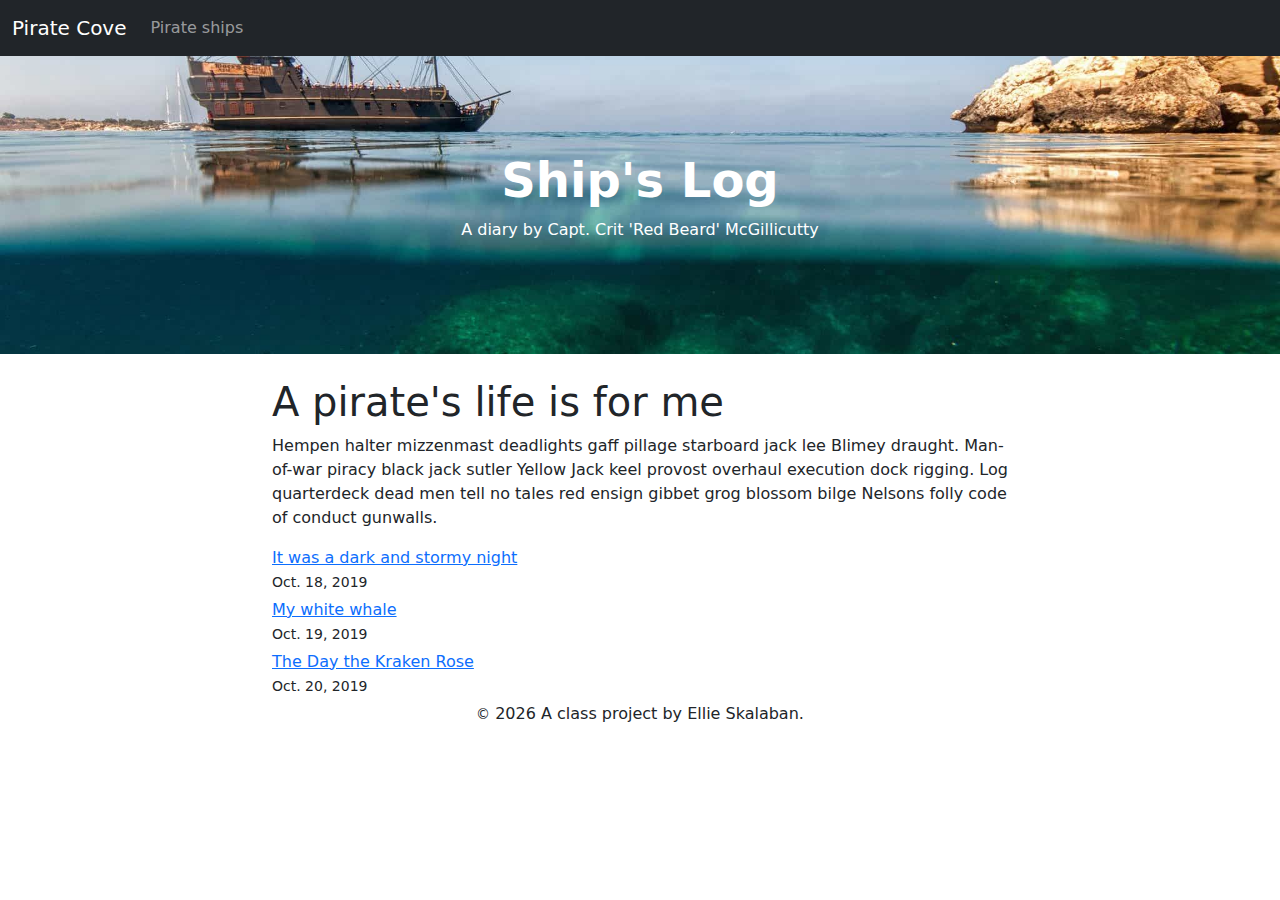
==== commit 6be7ddb1: "cleaned up final" ====
--- a/docs/index.html
+++ b/docs/index.html
@@ -21,23 +21,6 @@
               <li class="nav-item">
          <a class="nav-link" href="pirate-ships.html">Pirate ships</a>
       </li>
-      <li class="nav-item">
-         <a class="nav-link" href="index-example.html">Index example</a>
-      </li>
-        <li class="nav-item dropdown">
-          <a class="nav-link dropdown-toggle" href="#" id="navbarDropdownMenuLink" role="button" data-bs-toggle="dropdown" aria-expanded="false">
-            Library books
-          </a>
-          <ul class="dropdown-menu" aria-labelledby="navbarDropdownMenuLink">
-            
-            <li><a class="dropdown-item" href="books/the-clown.html">The Clown</a></li>
-            
-            <li><a class="dropdown-item" href="books/the-shipping-news.html">The Shipping News</a></li>
-            
-            <li><a class="dropdown-item" href="books/the-hearing-trumpet.html">The Hearing Trumpet</a></li>
-            
-          </ul>
-        </li>
       </ul>
     </div>
   </div>
@@ -59,6 +42,22 @@
       <h1>A pirate's life is for me</h1>
       <p>Hempen halter mizzenmast deadlights gaff pillage starboard jack lee Blimey draught. Man-of-war piracy black jack sutler Yellow Jack keel provost overhaul execution dock rigging. Log quarterdeck dead men tell no tales red ensign gibbet grog blossom bilge Nelsons folly code of conduct gunwalls.
       </p>
+      
+        <p class="mb-1">
+          <a href="blog/2019-10-18.html">It was a dark and stormy night</a><br>
+          <small>Oct. 18, 2019</small>
+        </p>
+      
+        <p class="mb-1">
+          <a href="blog/2019-10-19.html">My white whale</a><br>
+          <small>Oct. 19, 2019</small>
+        </p>
+      
+        <p class="mb-1">
+          <a href="blog/2019-10-20.html">The Day the Kraken Rose</a><br>
+          <small>Oct. 20, 2019</small>
+        </p>
+      
     </div>
   </div>
 </div>
@@ -67,7 +66,7 @@
     <footer>
 <p id="legal" class="center-block text-center">
   <small>&copy;</small> <span class="copyright-year"></span>
-  A class project by First Last.
+  A class project by Ellie Skalaban.
 </p>
 </footer>
 
